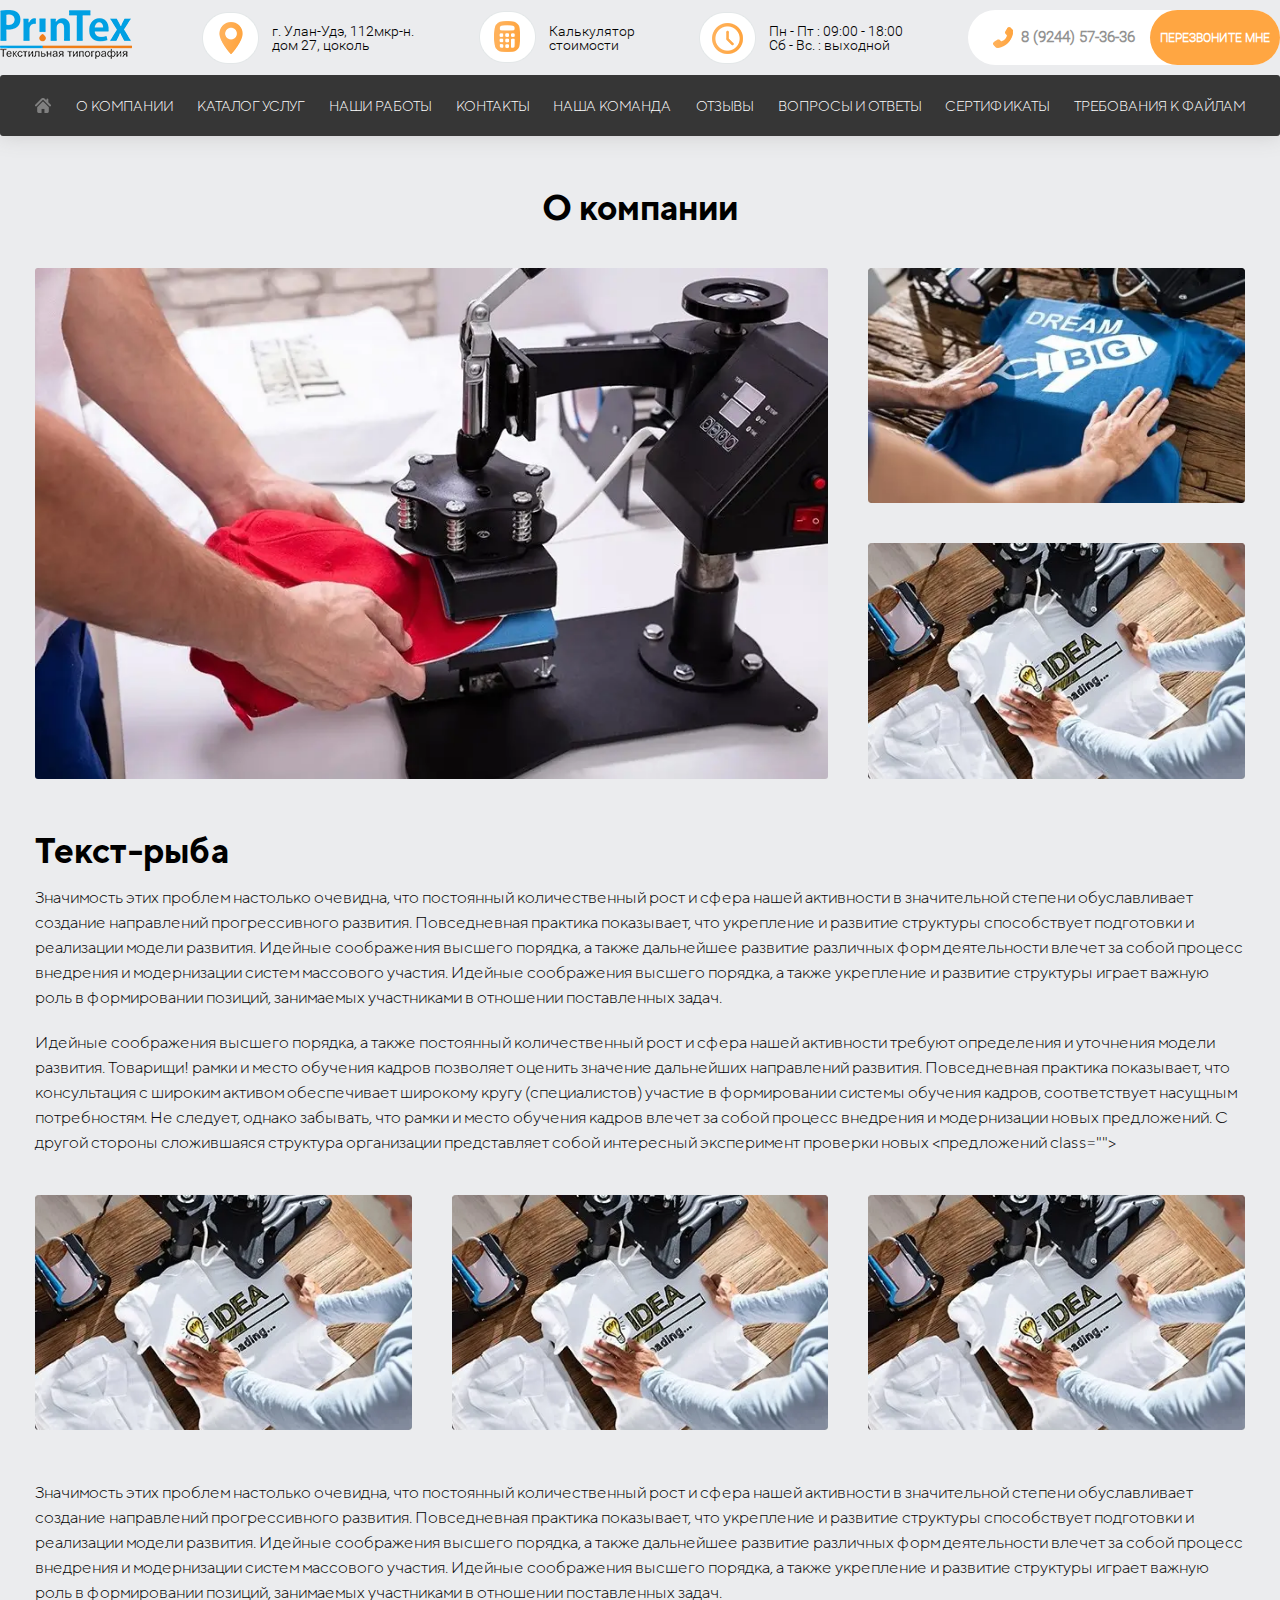
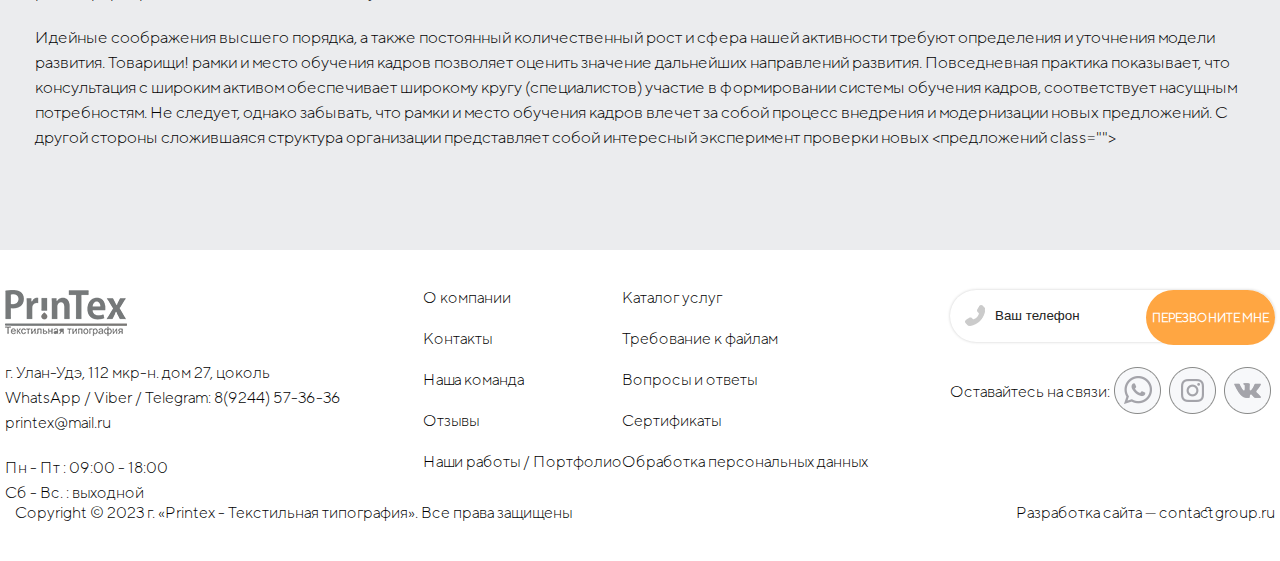
==== about.html @ 166c8945 "first commit" ====
<!DOCTYPE html>
<html lang="ru">

<head>
    <meta charset="UTF-8">
    <meta name="viewport" content="width=device-width, initial-scale=1.0">
    <meta name="description" content="">
    <meta name="keywords" content="">
    <link rel="stylesheet" href="css/swiper-bundle.min.css">
    <link rel="stylesheet" href="css/fancybox.css">
    <link rel="stylesheet" href="main.css">
    <link rel="stylesheet" href="css/style.min.css">
    <title>О компании</title>
</head>


<body>
    <header class="header">
        <div class="wrapper">
            <div class="header__main">
                <div class="header__main__logo header__main-item">
                    <a href="#"><img src="./uploads/logo.png" alt="PrinTex"></a>
                </div>
                <div class="header__main__adress header__main-item">
                    <img src="./uploads/h-adress.png" alt="h-adress">
                    <span>г. Улан-Удэ, 112мкр-н.<br>дом 27, цоколь</span>
                </div>
                <div class="header__main__calculator header__main-item">
                    <a href="#"><img src="./uploads/h-calculator.png" alt="h-calculator"></a>
                    <span>Калькулятор<br>стоимости</span>
                </div>
                <div class="header__main__clock header__main-item">
                    <img src="./uploads/h-clock.png" alt="h-clock">
                    <span>Пн - Пт : 09:00 - 18:00<br>Сб - Вс. : выходной</span>
                </div>
                <div class="header__main__phone header__main-item">
                    <img src="./uploads/h-phone.png" alt="h-phone">
                    <a class="headerphone" href="tel:+79244573636">8 (9244) 57-36-36</a>
                    <div class="callbackme">ПЕРЕЗВОНИТЕ МНЕ</div>
                </div>
            </div>
            <div class="header__menu">
                <a href="#" id="burgermenu" class="header__main-menu-burger">
                    <img src="./uploads/burgermenu.png" alt="burgermenu">
                </a>
                <img class="header__menu__item home" src="./uploads/h-house.png" alt="h-house">
                <a href="#" class="header__menu__item">О КОМПАНИИ</a>
                <a href="#" class="header__menu__item">КАТАЛОГ УСЛУГ</a>
                <a href="#" class="header__menu__item">НАШИ РАБОТЫ</a>
                <a href="#" class="header__menu__item">КОНТАКТЫ</a>
                <a href="#" class="header__menu__item">НАША КОМАНДА</a>
                <a href="#" class="header__menu__item">ОТЗЫВЫ</a>
                <a href="#" class="header__menu__item">ВОПРОСЫ И ОТВЕТЫ</a>
                <a href="#" class="header__menu__item">СЕРТИФИКАТЫ</a>
                <a href="#" class="header__menu__item">ТРЕБОВАНИЯ К ФАЙЛАМ</a>
            </div>
            <ul class="header__menu__mobile">
                <li class="header__menu__mobile__item"><a href="#">О КОМПАНИИ</a></li>
                <li class="header__menu__mobile__item"><a href="#">КАТАЛОГ УСЛУГ</a></li>
                <li class="header__menu__mobile__item"><a href="#">НАШИ РАБОТЫ</a></li>
                <li class="header__menu__mobile__item"><a href="#">КОНТАКТЫ</a></li>
                <li class="header__menu__mobile__item"><a href="#">НАША КОМАНДА</a></li>
                <li class="header__menu__mobile__item"><a href="#">ОТЗЫВЫ</a></li>
                <li class="header__menu__mobile__item"><a href="#">ВОПРОСЫ И ОТВЕТЫ</a></li>
                <li class="header__menu__mobile__item"><a href="#">СЕРТИФИКАТЫ</a></li>
                <li class="header__menu__mobile__item"><a href="#">ТРЕБОВАНИЯ К ФАЙЛАМ</a></li>
            </ul>
        </div>

    </header>

    <div class="maincontent">

        <div class="about page-block">
            <div class="container">
                <div class="faq__top">
                    <h1 class="text35 bold-text">
                        О компании
                    </h1>
                </div>
                <div class="about-gallery">
                    <div class="gallery-item _big">
                        <a href="img/about.webp" data-fancybox class="gallery-item__img">
                            <img src="img/about.webp" alt="">
                        </a>
                    </div>

                    <div class="gallery-item ">
                        <a href="img/about2.webp" data-fancybox class="gallery-item__img">
                            <img src="img/about2.webp" alt="">
                        </a>
                    </div>

                    <div class="gallery-item ">
                        <a href="img/about3.webp" data-fancybox class="gallery-item__img">
                            <img src="img/about3.webp" alt="">
                        </a>
                    </div>

                </div>
                <div class="about__text m-text">
                    <h3>Текст-рыба</h3>
                    <p>
                        Значимость этих проблем настолько очевидна, что постоянный количественный рост и сфера нашей активности в значительной степени обуславливает создание
                        направлений прогрессивного развития. Повседневная практика показывает, что укрепление и развитие структуры способствует подготовки и реализации модели развития.
                        Идейные соображения высшего порядка, а также дальнейшее развитие различных форм деятельности влечет за собой процесс внедрения и модернизации систем
                        массового участия. Идейные соображения высшего порядка, а также укрепление и развитие структуры играет важную роль в формировании позиций, занимаемых
                        участниками в отношении поставленных задач.
                    </p>
                    <p>
                        Идейные соображения высшего порядка, а также постоянный количественный рост и сфера нашей активности требуют определения и уточнения модели развития.
                        Товарищи! рамки и место обучения кадров позволяет оценить значение дальнейших направлений развития. Повседневная практика показывает, что консультация с широким
                        активом обеспечивает широкому кругу (специалистов) участие в формировании системы обучения кадров, соответствует насущным потребностям. Не следует, однако
                        забывать, что рамки и место обучения кадров влечет за собой процесс внедрения и модернизации новых предложений. С другой стороны сложившаяся структура
                        организации представляет собой интересный эксперимент проверки новых <предложений class=""></предложений>
                    </p>
                </div>
                <div class="about-gallery">
                    <div class="gallery-item ">
                        <a href="img/about3.webp" data-fancybox class="gallery-item__img">
                            <img src="img/about3.webp" alt="">
                        </a>
                    </div>

                    <div class="gallery-item ">
                        <a href="img/about3.webp" data-fancybox class="gallery-item__img">
                            <img src="img/about3.webp" alt="">
                        </a>
                    </div>

                    <div class="gallery-item ">
                        <a href="img/about3.webp" data-fancybox class="gallery-item__img">
                            <img src="img/about3.webp" alt="">
                        </a>
                    </div>

                </div>
                <div class="about__text m-text">
                    <p>
                        Значимость этих проблем настолько очевидна, что постоянный количественный рост и сфера нашей активности в значительной степени обуславливает создание
                        направлений прогрессивного развития. Повседневная практика показывает, что укрепление и развитие структуры способствует подготовки и реализации модели развития.
                        Идейные соображения высшего порядка, а также дальнейшее развитие различных форм деятельности влечет за собой процесс внедрения и модернизации систем
                        массового участия. Идейные соображения высшего порядка, а также укрепление и развитие структуры играет важную роль в формировании позиций, занимаемых
                        участниками в отношении поставленных задач.
                    </p>
                    <p>
                        Идейные соображения высшего порядка, а также постоянный количественный рост и сфера нашей активности требуют определения и уточнения модели развития.
                        Товарищи! рамки и место обучения кадров позволяет оценить значение дальнейших направлений развития. Повседневная практика показывает, что консультация с широким
                        активом обеспечивает широкому кругу (специалистов) участие в формировании системы обучения кадров, соответствует насущным потребностям. Не следует, однако
                        забывать, что рамки и место обучения кадров влечет за собой процесс внедрения и модернизации новых предложений. С другой стороны сложившаяся структура
                        организации представляет собой интересный эксперимент проверки новых <предложений class=""></предложений>
                    </p>
                </div>
            </div>
        </div>

    </div>

    <footer class="footer">
        <div class="wrapper">
            <div class="footer__mainblock">
                <div class="footer__mainblock__item ">
                    <img src="./uploads/logofooter.png" alt="logo">
                    <div class="footer__mainblock__item__text">
                        г. Улан-Удэ, 112 мкр-н. дом 27, цоколь <br>
                WhatsApp / Viber / Telegram: 8(9244) 57-36-36 <br>
                printex@mail.ru
                    </div>
                    <div class="footer__mainblock__item__text">
                        Пн - Пт : 09:00 - 18:00 <br>
                Сб - Вс. : выходной
                    </div>
                </div>
                <div class="footer__mainblock__item footer__mainblock__item__blocklinks">
                    <div class="footer__mainblock__item__listlinks">
                        <ul>
                            <li><a href="#">О компании</a></li>
                            <li><a href="#">Контакты</a></li>
                            <li><a href="#">Наша команда</a></li>
                            <li><a href="#">Отзывы</a></li>
                            <li><a href="#">Наши работы / Портфолио</a></li>
                        </ul>
                    </div>
                    <div class="footer__mainblock__item__listlinks">
                        <ul>
                            <li><a href="#">Каталог услуг</a></li>
                            <li><a href="#">Требование к файлам</a></li>
                            <li><a href="#">Вопросы и ответы</a></li>
                            <li><a href="#">Сертификаты</a></li>
                            <li><a href="#">Обработка персональных данных</a></li>
                        </ul>
                    </div>
                </div>
                <div class="footer__mainblock__item">
                    <div class="footer__mainblock__item__call">
                        <form action="">
                            <input type="text" name="phone" placeholder="Ваш телефон">
                            <input type="submit" name="submit" value="ПЕРЕЗВОНИТЕ МНЕ">
                        </form>
                    </div>
                    <div class="footer__mainblock__item__social">
                        <span>Оставайтесь на связи:</span>
                        <a href="#"><img src="./uploads/f-whatsapp.png" alt="f-whatsapp"></a>
                        <a href="#"><img src="./uploads/f-inst.png" alt="f-inst"></a>
                        <a href="#"><img src="./uploads/f-vk.png" alt="f-vk"></a>
                    </div>
                </div>
            </div>
            <div class="footer__copyright">
                <div class="footer__copyright__text">Copyright © 2023 г. «Printex - Текстильная типография». Все права защищены</div>
                <div class="footer__copyright__contact"><a href="https://cg-top.ru/">Разработка сайта — contactgroup.ru</a></div>
            </div>
        </div>

    </footer>

    <script src="jquery-3.7.1.min.js"></script>
    <script src="js/swiper-bundle.min.js"></script>
    <script src="js/fancybox.umd.js"></script>
    <script src="js/jquery.maskedinput.min.js"></script>
    <script src="script.js"></script>
    <script src="js/main.min.js"></script>

</body>

</html>
---- main.css ----
@font-face {
    font-family: 'RobotoLight';
    src: url('RobotoLight.ttf') format('truetype'),
}

@font-face {
    font-family: 'TTNormsLight';
    src: url('TTNorms-Light.ttf') format('truetype'),
}

html {
    background: #ebecee;
    margin: 0px;
}

body {
    margin: 0px;
    font-family: TTNormsLight;
}

header {
    box-shadow: 0px 0px 20px #ccc;
    height: 105px;
}

.header__main {
    font-family: RobotoLight;
    display: flex;
    justify-content: space-between;
    padding: 10px 0px;
    font-size: 14px;
}

.header__main-item {
    height: 55px;
}

.wrapper {
    max-width: 1400px;
    margin: 0px auto;
}

.header__main__adress {
    display: flex;
    align-items: center;
}

.header__main__adress img {
    margin-right: 13px;
}

.header__main__calculator {
    display: flex;
    align-items: center;
}

.header__main__calculator img {
    margin-right: 13px;
}

.header__main__clock {
    display: flex;
    align-items: center;
}

.header__main__clock img {
    margin-right: 13px;
}

.header__main__phone {
    display: flex;
    align-items: center;
    background: white;
    border-radius: 40px;
    padding-left: 25px;
}

.header__main__phone.header__main-item img {
    margin-right: 8px;
}

.header__main__logo.header__main-item {
    margin-right: 5px;
}

.headerphone {
    text-decoration: auto;
    color: #929291;
    font-weight: bold;
    font-size: 15px;
}

.header__menu__item:hover {
    background: #484848;
}

.callbackme {
    height: 55px;
    background: #ffa642;
    border-radius: 30px;
    display: flex;
    align-items: center;
    margin-left: 15px;
    padding: 0px 10px;
    color: white;
    font-weight: bold;
    font-size: 12px;
}

.header__menu {
    height: 61px;
    background: #363636;
    padding: 3px 35px;
    border-radius: 3px;
    display: flex;
    justify-content: space-between;
    align-items: center;
    position: relative;
}

.header__menu__item {
    height: 61px;
    display: flex;
    align-items: center;
    text-decoration: auto;
    color: white;
    font-size: 14px;
}

.header__menu__item.home {
    height: auto;
}

.maincontent {
    padding-top: 37px;
}

.header__menu__mobile {
    display: none;
    margin: 0px;
    list-style: none;
    position: absolute;
    background: #363636;
    width: 100%;
    padding: 0px;
    text-align: center;
    z-index: 10;
}

.header__main-menu-burger {
    display: none;
}

li.header__menu__mobile__item {
    padding: 10px 0px;
}

.maincontent__homeh2 {
    text-align: center;
    font-size: 2em;
}

.maincontent__listitems__item__button {
    background: #3bbaf1;
    display: block;
    text-align: center;
    width: 136px;
    border-radius: 20px;
    padding: 7px 0px;
    color: white;
    text-decoration: auto;
    font-size: 13px;
    font-weight: bold;
    position: absolute;
    top: 130px;
}

.maincontent__listitems__item {
    display: flex;
    flex-direction: column;
    align-items: center;
    width: 200px;
    text-align: center;
    position: relative;
    margin: 10px 50px;
}

.maincontent__listitems {
    display: flex;
    flex-wrap: wrap;
    justify-content: center;
}

.maincontent__listitems__item__img {
    align-items: center;
    display: flex;
    flex-direction: column;
    height: 190px;
}

.blocktestpechat {
    background: white;
    text-align: center;
    padding: 10px 0px;
}

.blocktestpechat input[type="submit"] {
    background: #3bbaf1;
    border: 0px;
    color: white;
    padding: 15px 30px;
    border-radius: 5px;
    margin: 30px 0px;
}

.blocktestpechat .maincontent__homeh2 {
    margin-bottom: 0px;
}

.blocktestpechat .phone,
.blocktestpechat .name,
.blocktestpechat .tkan {
    border: 0px;
    box-shadow: 1px 1px 6px #d0d0d0;
    width: 300px;
    height: 37px;
    margin: 9px 15px 30px 15px;
    border-radius: 7px;
}

.blocktestpechat .phone {
    background-image: url(./uploads/formtest-phone.png);
    background-repeat: no-repeat;
    background-position: 15px center;
    padding-left: 45px;
}

.blocktestpechat .name {
    background-image: url(./uploads/formtest-name.png);
    background-repeat: no-repeat;
    background-position: 15px center;
    padding-left: 45px;
}

.blocktestpechat .tkan {
    background-image: url(./uploads/formtest-tkan.png);
    background-repeat: no-repeat;
    background-position: 15px center;
    padding-left: 45px;
}

/* footer */

footer {
    background: white;
    padding: 40px 5px;
}

.footer__mainblock {
    display: flex;
    justify-content: space-between;
}

.footer__mainblock__item.footer__mainblock__item__blocklinks {
    display: flex;
    flex-wrap: wrap;
}

.footer__mainblock__item__text {
    margin-top: 20px;
    line-height: 25px;
}

.footer__mainblock__item__listlinks a {
    text-decoration: auto;
    color: black;
}

.footer__mainblock__item__listlinks ul {
    list-style: none;
}

.footer__mainblock__item__listlinks li {
    margin-bottom: 25px;
}

.footer__mainblock__item__call input[type="text"] {
    width: 175px;
    background-image: url(./uploads/footer-phone.png);
    background-repeat: no-repeat;
    background-position: 15px center;
    padding-left: 45px;
    border: 0px;
    height: 52px;
    box-shadow: 0px 0px 3px #ccc;
    border-radius: 40px;
}

.footer__mainblock__item__call input[type="submit"] {
    height: 55px;
    background: #ffa642;
    border-radius: 40px;
    color: white;
    font-size: 12px;
    border: 0px;
    position: relative;
    right: 60px;
    font-weight: bold;
    font-family: 'TTNormsLight';
}

.footer__mainblock__item__social {
    display: flex;
    align-items: center;
    margin: 25px 0px;
}

.footer__mainblock__item__social img {
    margin: 0px 4px;
}

.footer__copyright {
    display: flex;
    justify-content: space-between;
    flex-wrap: wrap;
}

.footer__copyright__contact, .footer__copyright__text {
    margin-left: 10px;
}

.footer__copyright__contact a {
    text-decoration: auto;
    color: black;
}

/* endfooter */

@media(max-width: 1400px) {
    header {
        height: auto;
    }

    .maincontent {
        padding-top: 0px;
    }
}

@media(max-width: 1279px) {
    .header__menu__item {
        margin-left: 5px;
        text-align: center;
    }

    .header__menu {
        padding: 3px 10px;
    }

}

@media(max-width: 1245px) {
    .footer__mainblock__item.footer__mainblock__item__blocklinks {
        flex-direction: column;
    }

    .footer__mainblock__item__listlinks ul {
        margin-top: 0px;
    }
}

@media(max-width: 1040px) {
    .header__main__calculator.header__main-item span {
        display: none;
    }

    .header__menu__item.home {
        display: none;
    }

    .footer__mainblock {
        flex-wrap: wrap;
    }

}

@media(max-width: 1005px) {
    .footer__mainblock {
        justify-content: space-around;

    }

    .footer__mainblock__item {
        margin-bottom: 20px;
    }
}

@media(max-width:956px) {
    .header__main__adress.header__main-item {
        display: none;
    }
}

@media(max-width:800px) {
    .header__menu {
        border-radius: 0px;
        justify-content: center;
    }

    .header__main-menu-burger {
        display: block;
    }



    a.header__menu__item {
        display: none;
    }

    .header__menu__mobile__item a {
        text-align: center;
        text-decoration: auto;
        color: white;
    }
}

@media(max-width:745px) {
    .header__main__clock.header__main-item {
        display: none;
    }
}

@media(max-width:544px) {
    .header__main__calculator.header__main-item {
        display: none;
    }

    .blocktestpechat .phone,
    .blocktestpechat .name,
    .blocktestpechat .tkan {
        width: 75%;
    }
}

@media(max-width:470px) {
    .headerphone {
        font-size: 12px;
    }

    .callbackme {
        font-size: 10px;
    }

    .header__main__phone {
        padding-left: 10px;
    }

    .footer__mainblock__item__listlinks ul {
        padding-left: 0px;
    }
}

@media(max-width:413px) {
    .header__main__logo.header__main-item img {
        width: 100px;
    }

    .header__main__logo.header__main-item {
        display: flex;
        align-items: center;
    }

    .callbackme {
        text-align: center;
    }
}

@media(max-width:386px) {
    .footer__mainblock__item__call input[type="submit"] {
        position: absolute;
        right: 35px;
    }
}
---- css/style.min.css ----
@font-face{font-family:"TT Norms";src:url(../fonts/TTNorms-Light.ttf) format("ttf"),url(../fonts/TTNorms-Light.eot) format("eot"),url(../fonts/TTNorms-Light.woff) format("woff"),url(../fonts/TTNorms-Light.woff2) format("woff2");font-weight:300;font-style:normal;font-display:swap}@font-face{font-family:"TT Norms";src:url(../fonts/TTNorms-Regular.ttf) format("ttf"),url(../fonts/TTNorms-Regular.eot) format("eot"),url(../fonts/TTNorms-Regular.woff) format("woff"),url(../fonts/TTNorms-Regular.woff2) format("woff2");font-weight:400;font-style:normal;font-display:swap}@font-face{font-family:"TT Norms";src:url(../fonts/TTNorms-Medium.ttf) format("ttf"),url(../fonts/TTNorms-Medium.eot) format("eot"),url(../fonts/TTNorms-Medium.woff) format("woff"),url(../fonts/TTNorms-Medium.woff2) format("woff2");font-weight:500;font-style:normal;font-display:swap}@font-face{font-family:"TT Norms";src:url(../fonts/TTNorms-Bold.ttf) format("ttf"),url(../fonts/TTNorms-Bold.eot) format("eot"),url(../fonts/TTNorms-Bold.woff) format("woff"),url(../fonts/TTNorms-Bold.woff2) format("woff2");font-weight:700;font-style:normal;font-display:swap}@font-face{font-family:Roboto;src:url(../fonts/Roboto-Light.ttf) format("ttf"),url(../fonts/Roboto-Light.eot) format("eot"),url(../fonts/Roboto-Light.woff) format("woff"),url(../fonts/Roboto-Light.woff2) format("woff2");font-weight:300;font-style:normal;font-display:swap}@font-face{font-family:Roboto;src:url(../fonts/Roboto-Regular.ttf) format("ttf"),url(../fonts/Roboto-Regular.eot) format("eot"),url(../fonts/Roboto-Regular.woff) format("woff"),url(../fonts/Roboto-Regular.woff2) format("woff2");font-weight:400;font-style:normal;font-display:swap}@font-face{font-family:Roboto;src:url(../fonts/Roboto-Medium.ttf) format("ttf"),url(../fonts/Roboto-Medium.eot) format("eot"),url(../fonts/Roboto-Medium.woff) format("woff"),url(../fonts/Roboto-Medium.woff2) format("woff2");font-weight:500;font-style:normal;font-display:swap}*,::after,::before{margin:0;padding:0;-webkit-box-sizing:border-box;box-sizing:border-box;-webkit-font-smoothing:antialiased!important;-webkit-tap-highlight-color:transparent;outline:0!important}h1,h2,h3,h4,h5,h6{font-weight:400}a,body,div,form,h1,h2,h3,h4,h5,li,p,ul{margin:0;padding:0;border:0;text-decoration:none;line-height:1}button,input,textarea{outline:0!important;-webkit-transition:.125s;-o-transition:.125s;transition:.125s}input:active,input[type=checkbox]:focus,input[type=file]:focus,input[type=radio]:focus,input[type=text]:focus{outline:0!important}::-webkit-input-placeholder{color:#222}::-moz-placeholder{color:#222}:-moz-placeholder{color:#222}:-ms-input-placeholder{color:#222}input::-webkit-inner-spin-button,input::-webkit-outer-spin-button{-webkit-appearance:none;margin:0}input[type=number]{-moz-appearance:textfield}html{height:100%;scroll-behavior:smooth;width:100%}svg{-ms-flex-negative:0;flex-shrink:0;height:auto}circle,path,rect,svg{-webkit-transition:.3s;-o-transition:.3s;transition:.3s}a{color:inherit;text-decoration:none;-webkit-transition:.3s;-o-transition:.3s;transition:.3s}a:focus,a:hover{text-decoration:none}li,ul{margin:0;padding:0;list-style:none}i{line-height:100%}fieldset{min-width:0;padding:0;margin:0;border:0}button{cursor:pointer;border:none;outline:0;-webkit-box-sizing:border-box;box-sizing:border-box;-webkit-transition:.3s;-o-transition:.3s;transition:.3s;background-color:inherit;font-size:1em}.swiper-button-next,.swiper-button-prev{z-index:2}.swiper-button-next::after,.swiper-button-prev::after{display:none}img{-webkit-user-select:none;-moz-user-select:none;-o-user-select:none;-ms-user-select:none;user-select:none;-ms-flex-negative:0;flex-shrink:0}html.fixed-body{overflow-y:hidden}body{font-family:"TT Norms",sans-serif;width:calc(100vw - (100vw - 100%));overflow-x:hidden;font-weight:300;display:-webkit-box;display:-ms-flexbox;display:flex;-webkit-box-orient:vertical;-webkit-box-direction:normal;-ms-flex-direction:column;flex-direction:column;min-height:calc(100 * var(--vh))}body.fixed-body,body.fixed-body2{overflow-y:hidden;padding-right:var(--scrollWidth)}.maincontent{-webkit-box-flex:1;-ms-flex-positive:1;flex-grow:1;display:-webkit-box;display:-ms-flexbox;display:flex;-webkit-box-orient:vertical;-webkit-box-direction:normal;-ms-flex-direction:column;flex-direction:column}.container{max-width:1430px;width:100%;margin:0 auto;padding:0 35px}.font2{font-family:Roboto,sans-serif}.m-text h3,.text35{font-size:35px;line-height:120%}.text27{font-size:27px;line-height:120%}.text20{font-size:1.25em;line-height:120%}.text19{font-size:1.1875em;line-height:120%}.text18{font-size:1.125em;line-height:120%}.text17{font-size:1.0625em;line-height:120%}.text16{font-size:1em;line-height:150%}.text15{font-size:15px;line-height:120%}.text14{font-size:.875em;line-height:120%}.text13{font-size:.8125em;line-height:120%}.text12{font-size:.75em;line-height:120%}.text11{font-size:.6875em;line-height:120%}.text10{font-size:.625em;line-height:120%}.extra-bold-text{font-weight:800}.bold-text{font-weight:700}.semi-bold-text{font-weight:600}.medium-text{font-weight:500}.regular-text{font-weight:400}.light-text{font-weight:300}.text-center{text-align:center}@media screen and (max-width:992px){.container{padding:0 16px}.text20-tablet{font-size:1.25em}.text19-tablet{font-size:1.1875em}.text18-tablet{font-size:1.125em}.text17-tablet{font-size:1.0625em}.text16-tablet{font-size:1em}.text15-tablet{font-size:.9375em}.text14-tablet{font-size:.875em}.text13-tablet{font-size:.8125em}.text12-tablet{font-size:.75em}.text11-tablet{font-size:.6875em}.text10-tablet{font-size:.625em}}.m-btn{display:-webkit-box;display:-ms-flexbox;display:flex;-webkit-box-align:center;-ms-flex-align:center;align-items:center;-webkit-box-pack:center;-ms-flex-pack:center;justify-content:center;-webkit-transition:.225s ease-out;-o-transition:.225s ease-out;transition:.225s ease-out;padding:0 40px;height:50px;border-radius:4px;text-transform:uppercase;font-weight:500}.m-btn:focus{-webkit-box-shadow:none;box-shadow:none}.m-btn span{font-size:14px;line-height:120%}.m-btn-primary{background:-o-linear-gradient(348deg,#ffb15a 15%,#ffa540 87%);background:linear-gradient(102deg,#ffb15a 15%,#ffa540 87%);color:#fff}.m-btn-primary:hover{color:#fff;opacity:.9}.m-btn-blue{background:-webkit-gradient(linear,left bottom,left top,color-stop(7%,#20adea),color-stop(95%,#3cbaf1));background:-o-linear-gradient(bottom,#20adea 7%,#3cbaf1 95%);background:linear-gradient(0deg,#20adea 7%,#3cbaf1 95%);color:#fff;height:40px;text-transform:uppercase;border-radius:20px;font-weight:700}.m-btn-blue:hover{color:#fff;opacity:.9}.fg{position:relative;margin:0}.fg label{display:block;font-size:16px;line-height:150%;font-weight:500;font-family:Roboto,sans-serif;margin-bottom:5px}.fg label span{color:#ff2b2b}.fg select{-webkit-appearance:none;-moz-appearance:none;-ms-appearance:none;-o-appearance:none;appearance:none;background-image:url(../img/arrow.png);background-repeat:no-repeat;background-size:10px auto;background-position:right 16px center}.fg select::-ms-expand{display:none}.fg input,.fg select,.fg textarea{border-radius:7px;border:1px solid #c6c6c6;padding:0 30px 0 16px;height:37px;width:100%;font-size:15px;line-height:150%;color:#5b5b5b;font-family:"TT Norms",sans-serif;background-color:transparent}.fg input::-webkit-input-placeholder,.fg select::-webkit-input-placeholder,.fg textarea::-webkit-input-placeholder{color:#929798}.fg input::-moz-placeholder,.fg select::-moz-placeholder,.fg textarea::-moz-placeholder{color:#929798}.fg input:-ms-input-placeholder,.fg select:-ms-input-placeholder,.fg textarea:-ms-input-placeholder{color:#929798}.fg input::-ms-input-placeholder,.fg select::-ms-input-placeholder,.fg textarea::-ms-input-placeholder{color:#929798}.fg input::placeholder,.fg select::placeholder,.fg textarea::placeholder{color:#929798}.fg input:focus,.fg select:focus,.fg textarea:focus{border-color:#9ca0a0;-webkit-box-shadow:0 .25em .4375em 0 rgba(47,63,67,.03),0 .25em .3125em 0 rgba(0,0,0,.02) inset;box-shadow:0 .25em .4375em 0 rgba(47,63,67,.03),0 .25em .3125em 0 rgba(0,0,0,.02) inset}.fg input:disabled,.fg select:disabled,.fg textarea:disabled{pointer-events:none;background:#f6f6f6!important;color:rgba(0,0,0,.4)}.fg textarea{padding-top:10px;padding-bottom:10px;height:97px;resize:none}.fg__field{position:relative}.fg._type2 input{border:none;border-bottom:1px solid #ccc;border-radius:0;height:40px;font-weight:300}.fg._type2 input::-webkit-input-placeholder{color:#b8b8b8}.fg._type2 input::-moz-placeholder{color:#b8b8b8}.fg._type2 input:-ms-input-placeholder{color:#b8b8b8}.fg._type2 input::-ms-input-placeholder{color:#b8b8b8}.fg._type2 input::placeholder{color:#b8b8b8}.fg._type3 label{font-family:"TT Norms",sans-serif;color:#5b5b5b;margin:0 0 5px;font-size:15px;line-height:133%;font-weight:300}.file-input,.m-check,.m-radio{position:relative}.file-input input,.m-check input,.m-radio input{position:absolute;opacity:0;width:100%;height:100%;left:0;top:0;z-index:2;cursor:pointer}.m-check label,.m-radio label{position:relative;cursor:pointer;display:-webkit-box;display:-ms-flexbox;display:flex;-webkit-box-align:center;-ms-flex-align:center;align-items:center;padding-left:37px;min-height:26px;padding-top:.0625em;font-size:13px;line-height:140%}.m-check label span,.m-radio label span{line-height:inherit}.m-check label:after,.m-check label:before,.m-radio label:after,.m-radio label:before{pointer-events:none}.m-check label:before,.m-radio label:before{content:'';position:absolute;z-index:1;left:0;top:50%;-webkit-transform:translateY(-50%);-ms-transform:translateY(-50%);transform:translateY(-50%);border:1px solid #c6c6c6;width:26px;height:26px;background-size:0 auto;background-repeat:no-repeat;background-position:center;-webkit-transition:none;-o-transition:none;transition:none}.m-check label a,.m-radio label a{text-decoration:underline;position:relative;z-index:2}.m-check._big label,.m-radio._big label{padding-top:0}.m-check._big label span,.m-radio._big label span{font-size:1em;line-height:140%}.m-check._gray label,.m-radio._gray label{color:#6b6e72}.m-check._error input:not(:checked)~label:before,.m-radio._error input:not(:checked)~label:before{border-color:#ff1515}.m-check input:checked+label::before{background-size:10px auto}.m-check label:before{border-radius:3px;background-image:url(../img/check.png)}.m-check._gray label{color:#787878}.m-radio input:checked~label:before{border:none;background-size:100% auto}.m-radio label:before{border-radius:50%;background-image:url(../img/radio.svg)}.m-radio label span{display:block;line-height:157%;color:#5b626c;margin-top:.125em}.cartcalc{max-width:100%;width:70px;position:relative}.cartcalc:before{content:'';position:absolute;top:0;right:0;border:1px solid #c6c6c6;background-color:#fff;border-radius:0 7px 7px 0;height:100%;width:26px}.cartcalc img,.cartcalc svg{width:100%}.cartcalc input{padding-right:30px}.cartcalc button{position:absolute;right:8px;width:10px;display:-webkit-box;display:-ms-flexbox;display:flex;-webkit-box-align:center;-ms-flex-align:center;align-items:center;-webkit-box-pack:center;-ms-flex-pack:center;justify-content:center}.cartcalc button:hover{background-color:#e6e6ec}.cartcalc .ccalc-plus{top:8px}.cartcalc .ccalc-minus{bottom:8px}.rating-block{display:-webkit-box;display:-ms-flexbox;display:flex;-webkit-box-align:center;-ms-flex-align:center;align-items:center}.rating-block__num{display:-webkit-box;display:-ms-flexbox;display:flex;-webkit-box-align:center;-ms-flex-align:center;align-items:center;-webkit-box-ordinal-group:0;-ms-flex-order:-1;order:-1;font-size:25px;font-weight:700;margin-right:.33em}.rating-block._disabled{pointer-events:none}.rating{cursor:pointer}.rating__stars{width:8.25em;max-width:100%;position:relative}.rating__stars img{width:100%;display:block}.rating__fill{width:0;position:absolute;top:0;left:0;height:100%;overflow:hidden}.rating__fill img{width:8.25em;display:block}.file-input{background-color:#fff;border:1px solid #c6c6c6;border-radius:7px;padding:4px;display:-webkit-box;display:-ms-flexbox;display:flex;-webkit-box-align:center;-ms-flex-align:center;align-items:center}.file-input__btn{padding:0 16px;height:30px;background-color:#cbcbcb;border-radius:3px;font-size:14px;font-weight:300;color:#fff;font-family:Roboto,sans-serif;text-transform:unset}.file-input__hint{margin-left:17px;font-size:11px;line-height:150%;font-family:Roboto,sans-serif}.pagination{margin-top:32px}.pagination__items{display:-webkit-box;display:-ms-flexbox;display:flex}.pagination__item{width:45px;height:40px;background-color:#dadbdd;border-radius:20px;display:-webkit-box;display:-ms-flexbox;display:flex;-webkit-box-align:center;-ms-flex-align:center;align-items:center;-webkit-box-pack:center;-ms-flex-pack:center;justify-content:center;margin:0 7px 0 0;font-size:15px}.pagination__item svg{width:1.0625em;height:auto}.pagination__item._active{pointer-events:none}.pagination__item._active,.pagination__item:hover{color:#fff;background-image:-o-linear-gradient(348deg,#ffb15a 13%,#ffa540 88%);background-image:linear-gradient(102deg,#ffb15a 13%,#ffa540 88%)}.pagination__item._btn{padding:0 1.5em}.tabs{display:-webkit-box;display:-ms-flexbox;display:flex}.tab{background-color:#f9fafb;-webkit-box-shadow:0 10px 38px 0 rgba(0,0,0,.05);box-shadow:0 10px 38px 0 rgba(0,0,0,.05);border-radius:3px;height:54px;padding:0 28px;display:-webkit-box;display:-ms-flexbox;display:flex;-webkit-box-align:center;-ms-flex-align:center;align-items:center;position:relative;font-weight:400;font-family:Roboto,sans-serif;color:#c5c6c7;-webkit-transition:.3s;-o-transition:.3s;transition:.3s}.tab:not(:last-child){margin:0 12px 0 0}.tab span{font-size:15px}.tab:hover{background-color:transparent;cursor:pointer}.tab._active{background-color:#fff;color:#646466;pointer-events:none;-webkit-box-shadow:none;box-shadow:none}.tab-content{display:none}.tab-content._active{display:block}.socials{display:-webkit-box;display:-ms-flexbox;display:flex;-webkit-box-align:center;-ms-flex-align:center;align-items:center}.socials__item{padding:0;width:47px;height:47px;border-radius:50%;display:-webkit-box;display:-ms-flexbox;display:flex;-webkit-box-align:center;-ms-flex-align:center;align-items:center;-webkit-box-pack:center;-ms-flex-pack:center;justify-content:center}.socials__item:not(:last-child){margin:0 25px 0 0}.socials__item img{max-width:27px;max-height:27px}.compare-btn,.favourite-btn{display:-webkit-box;display:-ms-flexbox;display:flex;-webkit-box-align:center;-ms-flex-align:center;align-items:center;-webkit-box-pack:center;-ms-flex-pack:center;justify-content:center}.compare-btn svg,.favourite-btn svg{width:100%;height:auto}.favourite-btn{width:1.4375em}.favourite-btn:hover path{opacity:1}.favourite-btn._added path{opacity:1;stroke:#ff2b2b;fill:#ff2b2b}.compare-btn{width:1.5em}.compare-btn._added g,.compare-btn:hover g{opacity:1}.compare-btn._added line{stroke:#ff2b2b}.page-top{padding:28px 0}.page-top .breadcrumbs{margin-bottom:20px}.page-top .breadcrumbs:last-child{margin-bottom:0}.breadcrumbs{color:#0c0927}.breadcrumbs__item{position:relative;display:inline;font-size:15px;line-height:130%;font-weight:300;letter-spacing:.01em}.breadcrumbs__item:not(:first-child){margin-left:.75em}.breadcrumbs__item:not(:first-child):before{content:'/';position:absolute;z-index:1;top:-.03125em;right:100%;margin-right:.25em}.breadcrumbs__item:last-child{pointer-events:none}.modal-bg{position:fixed;top:0;left:0;width:100%;height:calc(100 * var(--vh));background-color:#000;opacity:.5}.modal{position:fixed;left:0;top:0;width:100%;height:calc(100 * var(--vh));overflow-y:auto;z-index:80;opacity:0;pointer-events:none;padding:1em 0;text-align:center}.modal:after{content:'';display:inline-block;height:100%;vertical-align:middle;margin-right:-4px}.modal__dialog{text-align:left;vertical-align:middle;background-color:#fff;-webkit-box-shadow:0 0 8px rgba(0,0,0,.05);box-shadow:0 0 8px rgba(0,0,0,.05);border-radius:20px;width:638px;max-width:calc(100% - 20px);position:relative;z-index:3;display:inline-block;padding:24px 0 0;overflow:hidden}.modal._active{opacity:1;pointer-events:unset}.modal._active .modal__bg{display:block}.modal__top{padding:0 2em;text-align:center}.modal .close-btn{width:20px;display:-webkit-box;display:-ms-flexbox;display:flex;-webkit-box-align:center;-ms-flex-align:center;align-items:center;-webkit-box-pack:center;-ms-flex-pack:center;justify-content:center;-ms-flex-negative:0;flex-shrink:0;position:absolute;top:24px;right:20px}.modal__bottom{min-height:100px;background:#f6f7f9;padding:18px 20px;display:-webkit-box;display:-ms-flexbox;display:flex;-webkit-box-orient:vertical;-webkit-box-direction:normal;-ms-flex-direction:column;flex-direction:column;-webkit-box-align:center;-ms-flex-align:center;align-items:center;-webkit-box-pack:center;-ms-flex-pack:center;justify-content:center;margin-top:24px}.modal__product{margin-top:15px;padding:8px 20px;background:#f6f7f9;text-align:center;font-size:17px;line-height:130%;font-weight:400}.modal__grid{display:grid;grid-template-columns:135px calc(100% - 160px);gap:25px;padding:30px 40px 6px}.modal__img img{width:100%;display:block;border-radius:10px}.modal__fields{display:grid;grid-template-columns:100%;gap:16px}.modal__wrap{display:grid;grid-template-columns:repeat(2,calc(50% - 8px));gap:16px}.modal__result{padding:0 30px;font-size:16px;line-height:150%;color:#383838;font-family:Roboto,sans-serif}.modal__result-num{font-size:30px;font-weight:500}.modal__result-currency{font-size:20px}.modal__hint{font-size:15px;line-height:120%;text-align:center;margin-bottom:18px;font-family:Roboto,sans-serif;color:#5b5b5b}.order-modal .modal__dialog{width:730px}.order-modal__desc{max-width:420px;margin:15px auto 0;text-align:center;font-size:17px;line-height:130%}.order-modal .modal__hint{font-size:13px;line-height:115%;font-family:Roboto,sans-serif;max-width:535px;margin-left:auto;margin-right:auto}.order-form{padding:32px 60px 8px;display:grid;grid-template-columns:100%;gap:15px}.order-form__field{display:grid;grid-template-columns:230px calc(100% - 246px);gap:5px 16px}.order-form__field .order-form__title,.order-form__field label{font-family:"TT Norms",sans-serif;color:#5b5b5b;margin:0;font-size:15px;line-height:133%;text-align:right;font-weight:300}.order-form__field label{padding-top:8px}.order-form__price{font-size:15px;line-height:167%}.order-form__price span{font-size:25px;font-weight:700}.order-form__count{display:-webkit-box;display:-ms-flexbox;display:flex;-webkit-box-align:center;-ms-flex-align:center;align-items:center}.order-form__count-text{font-size:12px;line-height:125%;color:#5b5b5b;margin-left:15px}.call-modal .modal__dialog{width:491px}.call-form{padding:46px 70px 10px;display:grid;grid-template-columns:100%;gap:22px}.call-form .m-check{margin-top:10px}@media screen and (max-width:576px){.modal__grid{padding:20px 15px 0;grid-template-columns:100%}.modal__img{max-width:200px;margin:0 auto}.modal__wrap{grid-template-columns:100%}}.header__inner{display:-webkit-box;display:-ms-flexbox;display:flex}.header__logo{display:block;-ms-flex-negative:0;flex-shrink:0}.header__logo img{width:100%;display:block}.burger{display:none}.footer__logo{display:block}.footer__logo img{width:100%;display:block}.text{font-family:Roboto,sans-serif;font-size:14px;line-height:120%}.text p{font-size:14px;line-height:120%;color:#686868}.text p:not(:last-child){margin:0 0 5px}.text h3{font-size:20px;line-height:120%;font-weight:500;margin-bottom:12px}.text hr{display:block;height:24px;opacity:0;margin:0}.footer__mainblock__item__call{position:relative}.footer__mainblock__item__call input[type=submit]{padding:1px 6px;position:absolute;top:0;right:0}.footer__mainblock__item__call input[type=text]{width:100%}.catalog-item{padding-bottom:50px}.catalog-item__inner{display:grid;grid-template-columns:500px calc(100% - 545px);gap:45px}.gallery__img{display:block;position:relative;padding-bottom:93.4%;border-radius:10px}.gallery__img img{position:absolute;top:0;left:0;width:100%;height:100%;-o-object-fit:cover;object-fit:cover;border-radius:inherit}.gallery__big .swiper{border-radius:10px}.gallery__small{margin-top:17px;padding:0 46px;position:relative}.gallery__small .swiper{width:calc(100% + 15px)}.gallery__small .swiper-slide{width:25%;padding-right:15px;cursor:pointer}.gallery__small .gallery__img{padding-bottom:100%}.gallery .swiper-button{background:-o-linear-gradient(348deg,#ffb15a 15%,#ffa540 87%);background:linear-gradient(102deg,#ffb15a 15%,#ffa540 87%);width:33px;height:33px;border-radius:50%;display:-webkit-box;display:-ms-flexbox;display:flex;-webkit-box-align:center;-ms-flex-align:center;align-items:center;-webkit-box-pack:center;-ms-flex-pack:center;justify-content:center;margin:0;top:50%;-webkit-transform:translateY(-50%);-ms-transform:translateY(-50%);transform:translateY(-50%)}.gallery .swiper-button img{width:18px}.gallery .swiper-button-prev{left:0}.gallery .swiper-button-next{right:0}.catalog-info{min-height:100%;background-color:#f4f5f7;border:2px solid #fff;border-radius:33px;padding:25px;display:-webkit-box;display:-ms-flexbox;display:flex;-webkit-box-orient:vertical;-webkit-box-direction:normal;-ms-flex-direction:column;flex-direction:column}.catalog-info .tab._active{z-index:3}.catalog-info .tab-content{-webkit-box-shadow:0 10px 38px 0 rgba(0,0,0,.05);box-shadow:0 10px 38px 0 rgba(0,0,0,.05);border-radius:3px;background-color:#fff;padding:26px;margin-top:-5px;position:relative;z-index:2;-webkit-box-flex:1;-ms-flex-positive:1;flex-grow:1}.catalog-info .tab-content._active{display:-webkit-box;display:-ms-flexbox;display:flex;-webkit-box-orient:vertical;-webkit-box-direction:normal;-ms-flex-direction:column;flex-direction:column}.catalog-info__nav{margin-top:auto;padding-top:40px}.services{padding:50px 0 115px}.services__top{text-align:center;padding:0 60px}.slider__wrap{overflow:hidden}.services-slider{margin-top:36px;position:relative}.services-slider .swiper-container{width:calc(100% + 16px)}.services-slider .swiper-slide{width:25%;padding-right:16px}.services-slider .swiper-nav{display:-webkit-box;display:-ms-flexbox;display:flex;-webkit-box-align:center;-ms-flex-align:center;align-items:center;-webkit-box-pack:justify;-ms-flex-pack:justify;justify-content:space-between;left:0;bottom:100%;position:absolute;width:100%;margin-bottom:45px}.services-slider .swiper-button{position:static;margin:0;width:46px;height:17px}.services-slider .swiper-button img{width:100%;display:block}.service-card{position:relative;max-height:333px;overflow:hidden}.service-card:hover .service-card__content{color:#fff;background-color:#62b6da}.service-card:hover .service-card__links{opacity:1}.service-card__content{position:absolute;z-index:2;top:0;left:0;width:100%;height:100%;padding:25px;-webkit-transition:.3s;-o-transition:.3s;transition:.3s}.service-card__title{font-size:20px;line-height:125%;font-weight:500;font-family:Roboto,sans-serif}.service-card__img{position:relative;padding-bottom:100%}.service-card__img img{position:absolute;top:0;left:0;width:100%;height:100%;-o-object-fit:cover;object-fit:cover;border-radius:inherit}.service-card__links{-webkit-transition:.3s;-o-transition:.3s;transition:.3s;opacity:0;margin-top:5px}.service-card__links a{font-size:16px;line-height:150%;letter-spacing:.01em;color:#fefeff}.service-card__links a:hover{opacity:.8}.service-card__links ul li{padding-left:10px}.service-card__links ul a{font-size:14px}@media screen and (max-width:1200px){.catalog-item__inner{grid-template-columns:400px calc(100% - 430px);gap:30px}.gallery__small .swiper-slide{width:calc(100% / 3)}.catalog-info{padding:14px;border-radius:10px}.catalog-info .tab-content{padding:14px}.services-slider .swiper-slide{width:calc(100% / 3)}}@media screen and (max-width:992px){.catalog-item{overflow:hidden}.catalog-item__inner{grid-template-columns:100%}.gallery__small{display:none}.gallery__big .swiper{overflow:unset}.gallery__big .swiper-slide{padding-right:10px;width:300px}.services-slider .swiper-slide{width:50%}}@media screen and (max-width:768px){.catalog-info{border-radius:0;padding:10px}.catalog-info .tabs{width:calc(100% + 20px);margin-left:-10px;padding:0 10px;overflow-x:auto}.catalog-info .tabs::-webkit-scrollbar{width:0;height:0}.catalog-info .tab{-ms-flex-negative:0;flex-shrink:0}}@media screen and (max-width:576px){.gallery__big .swiper-slide{max-width:250px;width:80%}.services__title{font-size:28px}.services-slider .swiper-slide{width:100%}}.faq{padding:50px 0 100px}.faq__top{text-align:center;width:880px;max-width:100%;margin:0 auto}.faq__desc{margin-top:22px}.faq__grid{display:grid;grid-template-columns:repeat(2,calc(50% - 10px));gap:4px 20px;margin-top:40px}.faq__items{display:grid;grid-template-columns:100%;gap:4px}.qa-card._active .qa-card__btn img{-webkit-transform:rotate(90deg);-ms-transform:rotate(90deg);transform:rotate(90deg)}.qa-card__show{display:-webkit-box;display:-ms-flexbox;display:flex;-webkit-box-align:center;-ms-flex-align:center;align-items:center;padding:10px 20px;background-color:#fff;-webkit-box-shadow:0 6px 18px 0 rgba(0,0,0,.1);box-shadow:0 6px 18px 0 rgba(0,0,0,.1);border-radius:3px;min-height:62px;position:relative;z-index:2;cursor:pointer}.qa-card__btn{border:2px solid #ffa643;width:20px;height:20px;-ms-flex-negative:0;flex-shrink:0;margin-right:16px;border-radius:50%;display:-webkit-box;display:-ms-flexbox;display:flex;-webkit-box-align:center;-ms-flex-align:center;align-items:center;-webkit-box-pack:center;-ms-flex-pack:center;justify-content:center}.qa-card__btn img{width:8px;-webkit-transition:.3s;-o-transition:.3s;transition:.3s}.qa-card__hidden{display:none;padding:55px 40px 15px 57px;margin-top:-44px;background-color:#f6f7f9;border-radius:3px}.qa-card__text{font-size:16px;line-height:138%}.page-block{padding:50px 0 100px}.m-text h3{font-weight:700;margin-bottom:14px}.m-text p{font-size:17px;line-height:147%}.m-text p:not(:last-child){margin:0 0 20px}.m-text hr{height:30px;opacity:0;display:block;margin:0}.services-page__grid{display:grid;grid-template-columns:repeat(4,calc(25% - 12px));gap:16px;margin-top:40px}.services-page__text{max-width:1130px;margin-top:80px}.consult{margin:80px auto 0;background-color:#fff;-webkit-box-shadow:0 10px 38px 0 rgba(0,0,0,.18);box-shadow:0 10px 38px 0 rgba(0,0,0,.18);border-radius:33px;overflow:hidden;display:grid;grid-template-columns:50% 50%;width:947px;max-width:100%}.consult__col1{padding:80px 74px;background:#65b4d6;color:#fff;display:-webkit-box;display:-ms-flexbox;display:flex;-webkit-box-orient:vertical;-webkit-box-direction:normal;-ms-flex-direction:column;flex-direction:column}.consult__col2{padding:80px}.consult__title{font-size:30px;line-height:120%;padding-bottom:25px;position:relative;font-weight:500}.consult__title:before{content:'';position:absolute;bottom:0;left:0;width:70px;height:3px;background-color:#fff;max-width:100%}.consult__desc{font-size:15px;line-height:167%;letter-spacing:.02em;margin-top:40px;max-width:261px}.consult__check{max-width:261px;margin-top:auto;padding-top:40px}.consult .m-check label{font-size:15px;line-height:133%}.consult .m-check label:before{background-color:#fff;border:none;background-image:url(../img/check2.png)}.consult .m-check input:checked~label:before{background-size:14px auto}.consult-form__title{text-align:center;width:300px;max-width:100%;margin:0 auto;font-size:17px;line-height:147%;color:#646466}.consult-form__fields{margin-top:45px;display:grid;grid-template-columns:100%;gap:40px}.consult-form__btn{margin:44px auto 0;border-radius:26px;font-weight:700}.consult-form__btn span{font-size:13px}.reviews,.reviews .container{display:-webkit-box;display:-ms-flexbox;display:flex;-webkit-box-orient:vertical;-webkit-box-direction:normal;-ms-flex-direction:column;flex-direction:column;-webkit-box-flex:1;-ms-flex-positive:1;flex-grow:1}.reviews__inner{-webkit-box-flex:1;-ms-flex-positive:1;flex-grow:1;padding:50px 0 100px;position:relative}.reviews__items{display:-webkit-box;display:-ms-flexbox;display:flex;-ms-flex-wrap:wrap;flex-wrap:wrap;margin-top:36px;max-width:calc(100% - 430px)}.reviews__img{position:absolute;right:0;bottom:0;width:423px}.site-item{background-color:#fff;padding:37px 25px;border-radius:35px 0;margin:20px 60px 0 0}.site-item__img{height:38px;display:-webkit-box;display:-ms-flexbox;display:flex;-webkit-box-align:center;-ms-flex-align:center;align-items:center}.site-item__img img{max-width:100%;max-height:100%}.site-item__bottom{margin-top:20px;display:-webkit-box;display:-ms-flexbox;display:flex}.portfolio .faq__top{width:1040px}.portfolio__grid{margin-top:40px;display:grid;grid-template-columns:repeat(4,calc(25% - 72px / 4));gap:24px}.portfolio-card{position:relative}.portfolio-card._zoom .portfolio-modal{opacity:1;pointer-events:unset}.portfolio-card:hover{cursor:pointer}.portfolio-card:hover:after,.portfolio-card:hover:before{opacity:1}.portfolio-card:after,.portfolio-card:before{content:'';-webkit-transition:.3s;-o-transition:.3s;transition:.3s;opacity:0;pointer-events:none}.portfolio-card:before{position:absolute;background-color:rgba(54,54,54,.5);border-radius:3px;top:0;left:0;width:100%;height:100%;z-index:2}.portfolio-card:after{position:absolute;top:50%;left:50%;-webkit-transform:translate(-50%,-50%);-ms-transform:translate(-50%,-50%);transform:translate(-50%,-50%);width:55px;height:34px;background-color:#363636;border-radius:17px;background-image:url(../img/search.png);background-size:14px auto;background-repeat:no-repeat;background-position:center;z-index:3}.portfolio-card__img{position:relative;padding-bottom:71.7%;border-radius:3px}.portfolio-card__img img{position:absolute;top:0;left:0;width:100%;height:100%;-o-object-fit:cover;object-fit:cover;border-radius:inherit}.portfolio-modal{position:fixed;top:0;left:0;z-index:30;-webkit-transition:.3s;-o-transition:.3s;transition:.3s;opacity:0;pointer-events:none}.portfolio-modal__bg{position:fixed;left:0;top:0;width:100%;height:calc(100 * var(--vh));background-color:rgba(54,54,54,.5)}.portfolio-modal__dialog{border-radius:3px;position:fixed;top:50%;left:50%;-webkit-transform:translate(-50%,-50%);-ms-transform:translate(-50%,-50%);transform:translate(-50%,-50%);z-index:10;width:494px;max-height:calc(100 * var(--vh) - 40px);max-width:calc(100% - 20px);background-color:#fff;display:-webkit-box;display:-ms-flexbox;display:flex;-webkit-box-orient:vertical;-webkit-box-direction:normal;-ms-flex-direction:column;flex-direction:column}.portfolio-modal__img{border-radius:3px 3px 0 0;overflow:hidden}.portfolio-modal__img img{width:100%;display:block;border-radius:inherit}.portfolio-modal__desc{-ms-flex-negative:0;flex-shrink:0;padding:16px 32px;font-size:15px;line-height:133%}.portfolio-modal__close{position:absolute;width:46px;height:46px;display:-webkit-box;display:-ms-flexbox;display:flex;-webkit-box-align:center;-ms-flex-align:center;align-items:center;-webkit-box-pack:center;-ms-flex-pack:center;justify-content:center;background-color:#fff;border-radius:50%;top:5px;right:5px;z-index:3}.portfolio-modal__close img{width:20px}.team__grid{display:grid;grid-template-columns:repeat(2,calc(50% - 20px));gap:40px;margin-top:45px}.team-card{display:grid;grid-template-columns:183px calc(100% - 207px);gap:24px;-webkit-box-align:center;-ms-flex-align:center;align-items:center}.team-card__img{position:relative;padding-bottom:100%;border-radius:50%}.team-card__img img{position:absolute;top:0;left:0;width:100%;height:100%;-o-object-fit:cover;object-fit:cover;border-radius:inherit}.team-card__name{font-size:27px;line-height:120%;font-weight:700}.team-card__prof{font-size:15px;line-height:130%;letter-spacing:.01em;color:#dc811b;margin-top:8px}.team-card__desc{font-size:15px;line-height:148%;margin-top:8px}.certificates .faq__top{width:900px}.certificates__grid{display:grid;grid-template-columns:repeat(4,calc(25% - 150px / 4));gap:40px 50px;margin-top:55px}.certificate-card{padding:31px;border:1px solid #bebebe;border-radius:3px}.certificate-card__img{display:block;position:relative;padding-bottom:145%;border-radius:3px}.certificate-card__img img{position:absolute;top:0;left:0;width:100%;height:100%;-o-object-fit:cover;object-fit:cover;border-radius:inherit}.contacts__grid{display:-webkit-box;display:-ms-flexbox;display:flex;margin-top:50px}.contacts__col{-webkit-box-flex:1;-ms-flex-positive:1;flex-grow:1;padding-right:70px;padding-left:70px;position:relative;min-height:252px;padding-top:22px}.contacts__col:after{content:'';position:absolute;top:0;right:0;background:#ccc;width:1px;height:252px;max-width:100%}.contacts__col:first-child{padding-left:0;max-width:230px}.contacts__col:nth-child(2){padding-right:30px;max-width:360px}.contacts__col:nth-child(3){max-width:512px}.contacts__col:last-child{padding-right:0}.contacts__col:last-child:after{display:none}.contacts-item{display:grid;grid-template-columns:100%;gap:16px}.contacts-item:not(:last-child){margin:0 0 40px}.contacts-item__title{font-size:16px;line-height:110%;font-weight:700;text-transform:uppercase}.contacts-item__desc{font-size:19px;line-height:131%;min-height:50px}.contacts-item__desc a{white-space:nowrap}.contacts-item__nav{display:-webkit-box;display:-ms-flexbox;display:flex}.contacts-item__btn{padding:0 29px;height:34px;font-weight:700;border-radius:17px}.contacts-item__btn span{font-size:13px}.map{margin-top:60px;height:493px}.about__text{margin-top:50px}.about-gallery{margin-top:40px;display:grid;grid-template-columns:repeat(3,calc(100% / 3 - 80px / 3));gap:40px}.gallery-item._big{grid-column:1/3;grid-row:1/3}.gallery-item__img{position:relative;padding-bottom:62.5%;display:block;border-radius:3px;min-height:100%}.gallery-item__img img{position:absolute;top:0;left:0;width:100%;height:100%;-o-object-fit:cover;object-fit:cover;border-radius:inherit}@media screen and (max-width:1200px){.qa-card__hidden{padding-left:20px;padding-right:20px}.services-page__grid{grid-template-columns:repeat(3,calc(100% / 3 - 32px / 3))}.site-item{margin-right:20px}.portfolio__grid{grid-template-columns:repeat(3,calc(100% / 3 - 16px))}.team__grid{grid-template-columns:repeat(2,calc(50% - 8px));gap:16px}.team-card{grid-template-columns:150px calc(100% - 160px);gap:10px}.certificates__grid{grid-template-columns:repeat(3,calc(100% / 3 - 16px));gap:24px;margin-top:40px}.contacts__col{padding-left:20px;padding-right:20px}.map{margin-top:40px}.about-gallery{grid-template-columns:repeat(3,calc(100% / 3 - 40px / 3));gap:20px}}@media screen and (max-width:992px){.services-page__text,.text35{font-size:28px}.page-block{padding:30px 0 60px}.faq__grid{grid-template-columns:100%;margin-top:25px}.faq__desc{margin-top:10px}.services-page__grid{margin-top:25px;grid-template-columns:repeat(2,calc(50% - 8px))}.services-page__text{margin-top:40px}.consult{border-radius:16px;margin-top:40px}.consult__col1,.consult__col2{padding:40px}.reviews__inner{padding:30px 0 60px}.reviews__items{margin-top:16px;width:calc(100% + 16px);max-width:unset}.reviews__img{display:none}.site-item{margin-right:16px;width:calc(100% / 3 - 16px)}.portfolio__grid{margin-top:25px;grid-template-columns:repeat(2,calc(50% - 6px));gap:12px}.team__grid{grid-template-columns:100%}.certificate-card{padding:15px}.contacts__grid{display:grid;grid-template-columns:100%;gap:20px;margin-top:30px}.contacts__col{padding:0!important;max-width:100%!important;min-height:unset}.contacts__col:not(:last-child){border-bottom:1px solid #ccc;padding-bottom:20px!important}.contacts__col:after{display:none}.contacts-item:not(:last-child){margin:0 0 25px}.contacts-item__desc{min-height:unset}.map{height:350px}.about-gallery{margin-top:25px}.about__text{margin-top:30px}}@media screen and (max-width:768px){.consult,.services-page__grid{grid-template-columns:100%}.site-item{width:calc(50% - 16px)}.certificates__grid{grid-template-columns:repeat(2,calc(50% - 12px))}.order-form{padding:20px 15px 0}.order-form__field{grid-template-columns:100%}.order-form__field .order-form__title,.order-form__field label{padding:0;text-align:left}.order-form__count{display:block}.order-form__count-text{margin:8px 0 0}}@media screen and (max-width:576px){.m-text h3,.text35{font-size:28px}.consult{grid-template-columns:100%}.consult__col1,.consult__col2{padding:30px 20px}.consult-form__fields{margin-top:25px;gap:20px}.consult-form__btn{margin-top:25px}.site-item{width:calc(100% - 16px)}.portfolio-modal__desc{padding:8px 15px}.portfolio__grid{grid-template-columns:100%}.team-card{-webkit-box-align:start;-ms-flex-align:start;align-items:flex-start;grid-template-columns:120px calc(100% - 130px)}.team-card__name{font-size:20px}.team-card__desc,.team-card__prof{font-size:14px}.certificates__grid{margin-top:20px;grid-template-columns:repeat(2,calc(50% - 6px));gap:12px}.certificate-card{padding:5px}.about-gallery{grid-template-columns:100%;gap:12px}.gallery-item._big{grid-column:unset;grid-row:unset}.file-input{padding:8px;-webkit-box-orient:vertical;-webkit-box-direction:normal;-ms-flex-direction:column;flex-direction:column}.file-input__hint{margin:8px 0 0}.call-form{padding:20px 15px 0}}
/*# sourceMappingURL=../sourcemaps/style.min.css.map */
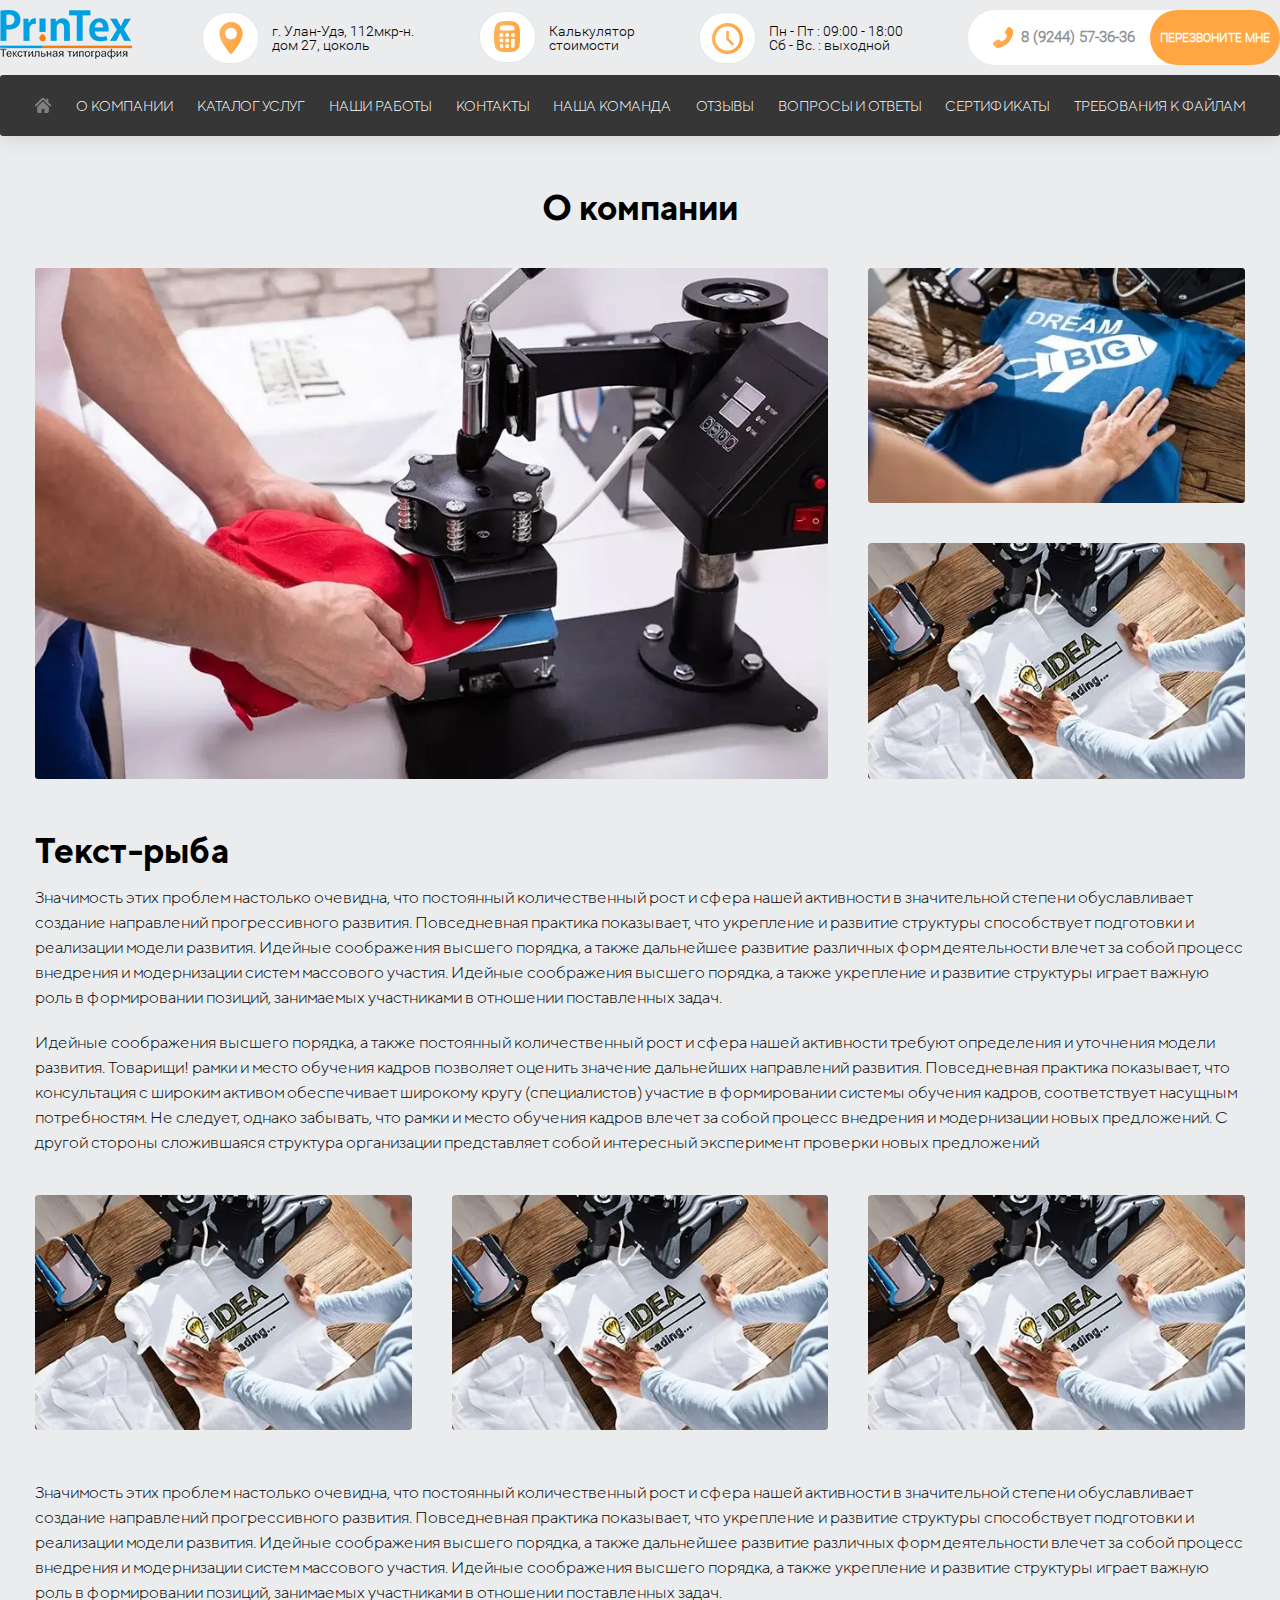
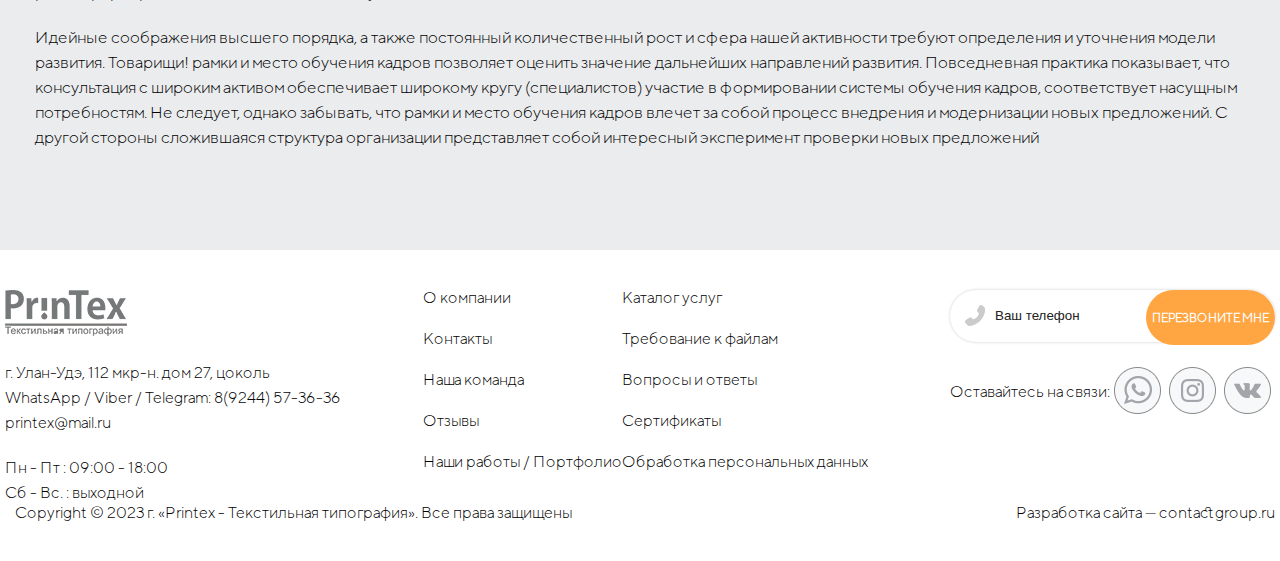
==== commit 18b1b597: "first commit" ====
--- a/about.html
+++ b/about.html
@@ -112,7 +112,7 @@
                         Товарищи! рамки и место обучения кадров позволяет оценить значение дальнейших направлений развития. Повседневная практика показывает, что консультация с широким
                         активом обеспечивает широкому кругу (специалистов) участие в формировании системы обучения кадров, соответствует насущным потребностям. Не следует, однако
                         забывать, что рамки и место обучения кадров влечет за собой процесс внедрения и модернизации новых предложений. С другой стороны сложившаяся структура
-                        организации представляет собой интересный эксперимент проверки новых <предложений class=""></предложений>
+                        организации представляет собой интересный эксперимент проверки новых предложений
                     </p>
                 </div>
                 <div class="about-gallery">
@@ -148,7 +148,7 @@
                         Товарищи! рамки и место обучения кадров позволяет оценить значение дальнейших направлений развития. Повседневная практика показывает, что консультация с широким
                         активом обеспечивает широкому кругу (специалистов) участие в формировании системы обучения кадров, соответствует насущным потребностям. Не следует, однако
                         забывать, что рамки и место обучения кадров влечет за собой процесс внедрения и модернизации новых предложений. С другой стороны сложившаяся структура
-                        организации представляет собой интересный эксперимент проверки новых <предложений class=""></предложений>
+                        организации представляет собой интересный эксперимент проверки новых предложений
                     </p>
                 </div>
             </div>
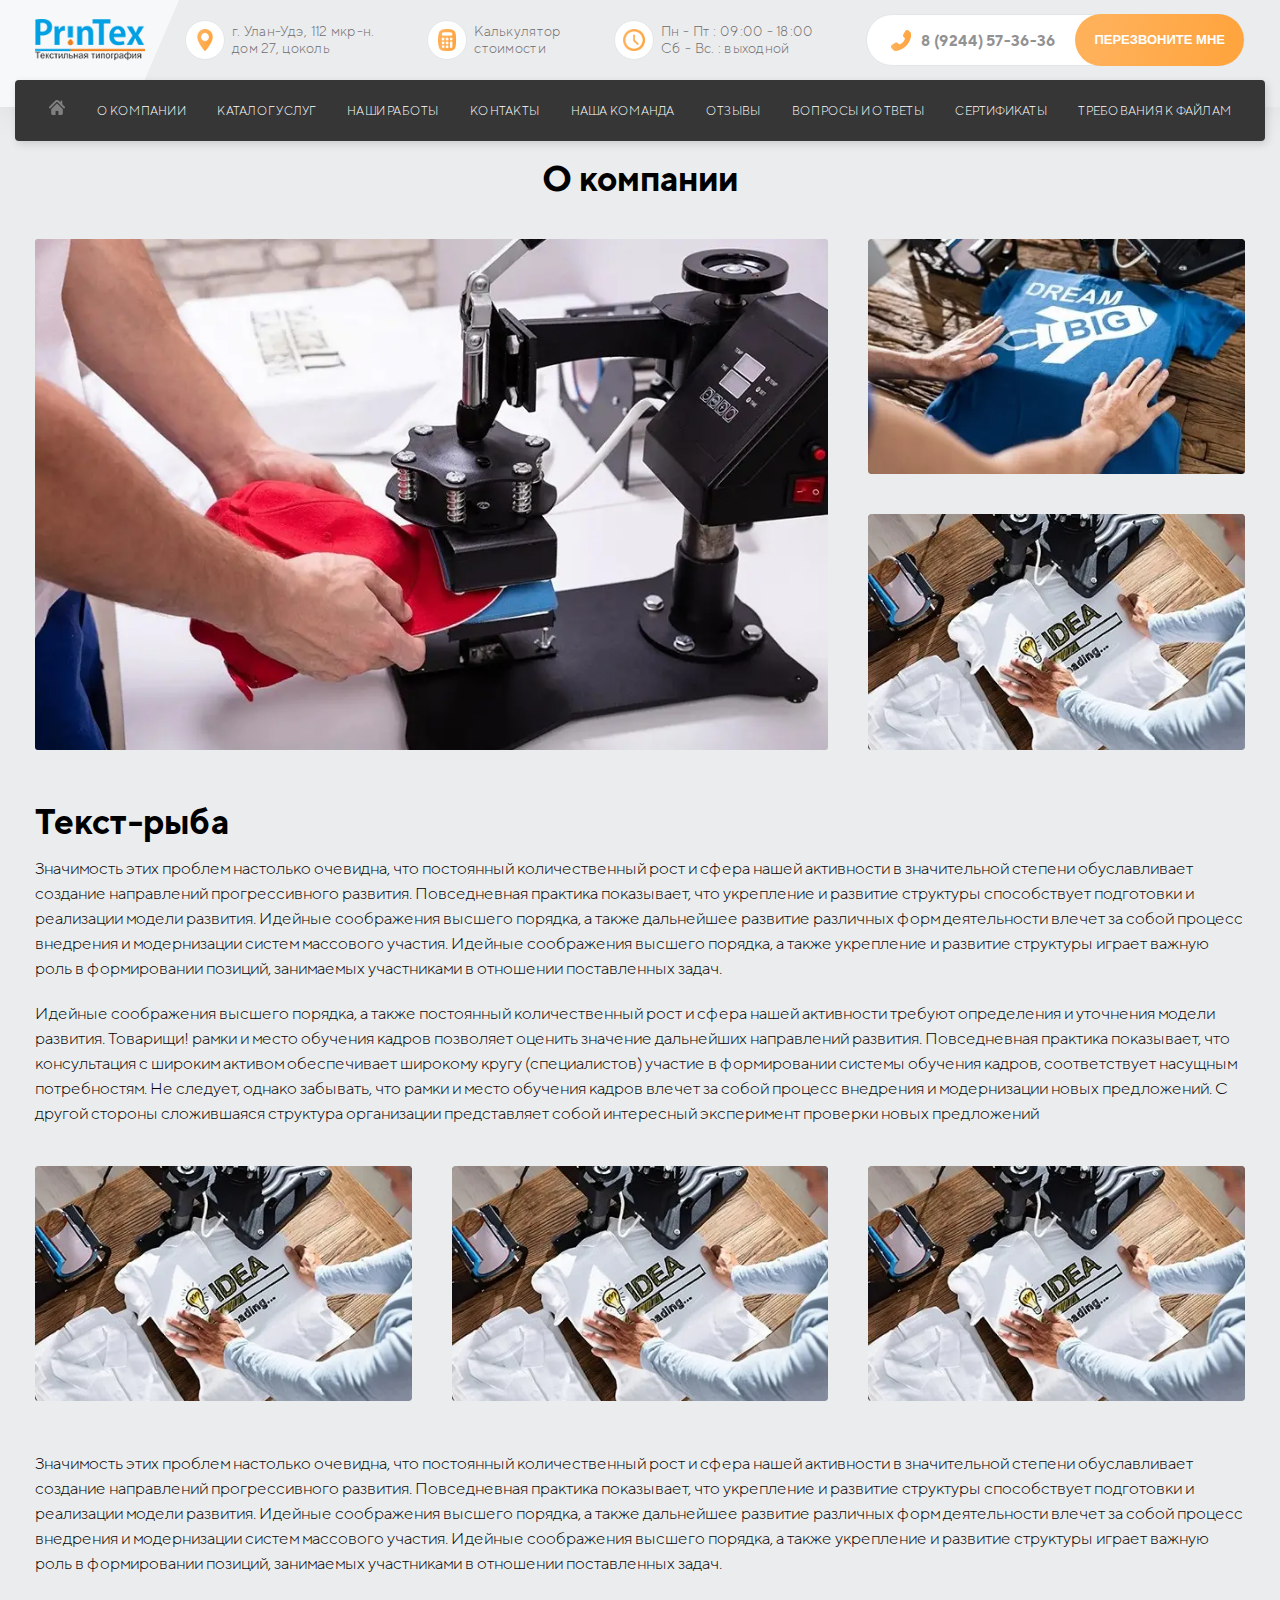
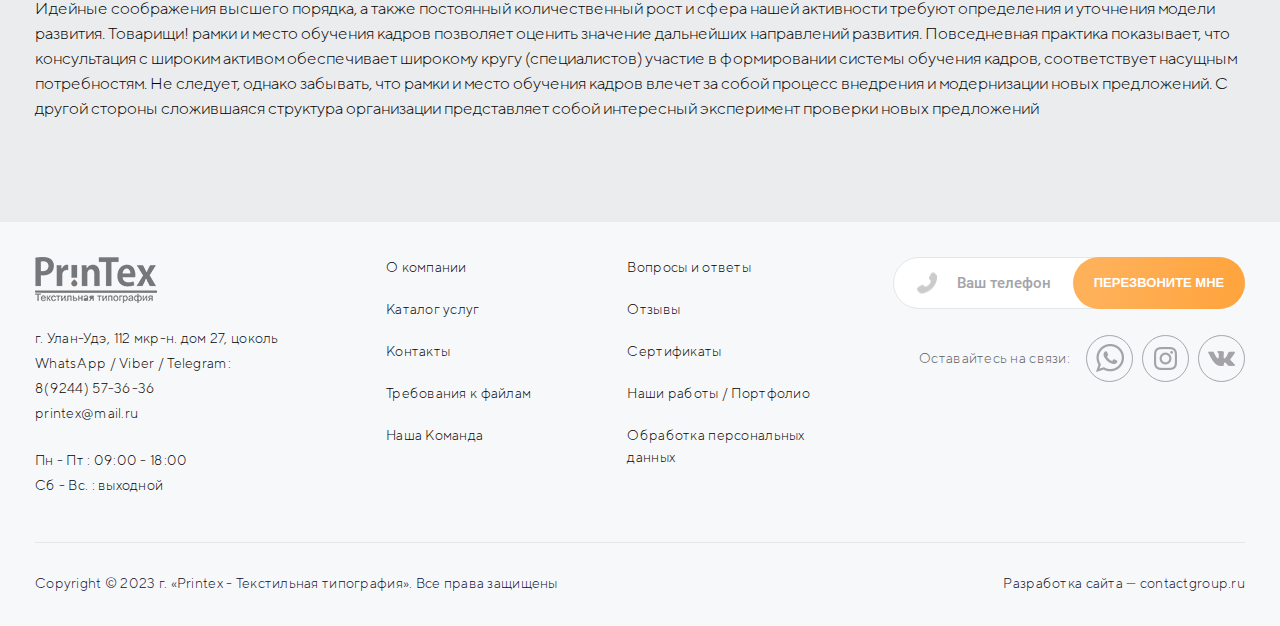
==== commit fe5cd74b: "new page" ====
--- a/about.html
+++ b/about.html
@@ -8,7 +8,7 @@
     <meta name="keywords" content="">
     <link rel="stylesheet" href="css/swiper-bundle.min.css">
     <link rel="stylesheet" href="css/fancybox.css">
-    <link rel="stylesheet" href="main.css">
+    <!--    <link rel="stylesheet" href="main.css">-->
     <link rel="stylesheet" href="css/style.min.css">
     <title>О компании</title>
 </head>
@@ -16,55 +16,75 @@
 
 <body>
     <header class="header">
-        <div class="wrapper">
-            <div class="header__main">
-                <div class="header__main__logo header__main-item">
-                    <a href="#"><img src="./uploads/logo.png" alt="PrinTex"></a>
-                </div>
-                <div class="header__main__adress header__main-item">
-                    <img src="./uploads/h-adress.png" alt="h-adress">
-                    <span>г. Улан-Удэ, 112мкр-н.<br>дом 27, цоколь</span>
-                </div>
-                <div class="header__main__calculator header__main-item">
-                    <a href="#"><img src="./uploads/h-calculator.png" alt="h-calculator"></a>
-                    <span>Калькулятор<br>стоимости</span>
-                </div>
-                <div class="header__main__clock header__main-item">
-                    <img src="./uploads/h-clock.png" alt="h-clock">
-                    <span>Пн - Пт : 09:00 - 18:00<br>Сб - Вс. : выходной</span>
-                </div>
-                <div class="header__main__phone header__main-item">
-                    <img src="./uploads/h-phone.png" alt="h-phone">
-                    <a class="headerphone" href="tel:+79244573636">8 (9244) 57-36-36</a>
-                    <div class="callbackme">ПЕРЕЗВОНИТЕ МНЕ</div>
-                </div>
-            </div>
-            <div class="header__menu">
-                <a href="#" id="burgermenu" class="header__main-menu-burger">
-                    <img src="./uploads/burgermenu.png" alt="burgermenu">
+        <div class="container">
+            <div class="header__inner">
+                <a href="" class="header__logo">
+                    <img src="img/logo2.png" alt="">
                 </a>
-                <img class="header__menu__item home" src="./uploads/h-house.png" alt="h-house">
-                <a href="#" class="header__menu__item">О КОМПАНИИ</a>
-                <a href="#" class="header__menu__item">КАТАЛОГ УСЛУГ</a>
-                <a href="#" class="header__menu__item">НАШИ РАБОТЫ</a>
-                <a href="#" class="header__menu__item">КОНТАКТЫ</a>
-                <a href="#" class="header__menu__item">НАША КОМАНДА</a>
-                <a href="#" class="header__menu__item">ОТЗЫВЫ</a>
-                <a href="#" class="header__menu__item">ВОПРОСЫ И ОТВЕТЫ</a>
-                <a href="#" class="header__menu__item">СЕРТИФИКАТЫ</a>
-                <a href="#" class="header__menu__item">ТРЕБОВАНИЯ К ФАЙЛАМ</a>
-            </div>
-            <ul class="header__menu__mobile">
-                <li class="header__menu__mobile__item"><a href="#">О КОМПАНИИ</a></li>
-                <li class="header__menu__mobile__item"><a href="#">КАТАЛОГ УСЛУГ</a></li>
-                <li class="header__menu__mobile__item"><a href="#">НАШИ РАБОТЫ</a></li>
-                <li class="header__menu__mobile__item"><a href="#">КОНТАКТЫ</a></li>
-                <li class="header__menu__mobile__item"><a href="#">НАША КОМАНДА</a></li>
-                <li class="header__menu__mobile__item"><a href="#">ОТЗЫВЫ</a></li>
-                <li class="header__menu__mobile__item"><a href="#">ВОПРОСЫ И ОТВЕТЫ</a></li>
-                <li class="header__menu__mobile__item"><a href="#">СЕРТИФИКАТЫ</a></li>
-                <li class="header__menu__mobile__item"><a href="#">ТРЕБОВАНИЯ К ФАЙЛАМ</a></li>
-            </ul>
+
+                <button class="burger m-btn-primary">
+                    <img src="img/burger.svg" alt="" class="_view1">
+                    <img src="img/burger2.svg" alt="" class="_view2">
+                </button>
+
+                <div class="menu">
+                    <div class="nav">
+                        <a href="" class="nav__link nav__link--main">
+                            <img src="img/home.png" alt="">
+                            <span>Главная</span>
+                        </a>
+                        <a href="" class="nav__link">О компании</a>
+                        <a href="" class="nav__link">Каталог услуг</a>
+                        <a href="" class="nav__link">Наши работы</a>
+                        <a href="" class="nav__link">Контакты</a>
+                        <a href="" class="nav__link">Наша Команда</a>
+                        <a href="" class="nav__link">Отзывы</a>
+                        <a href="" class="nav__link">Вопросы и ответы</a>
+                        <a href="" class="nav__link">Сертификаты</a>
+                        <a href="" class="nav__link">требования к файлам</a>
+                    </div>
+
+                    <div class="header-info">
+                        <div class="header-info__icon">
+                            <img src="img/mark.png" alt="">
+                        </div>
+                        <div class="header-info__text">
+                            г. Улан-Удэ, 112 мкр-н. <br>
+                    дом 27, цоколь
+                        </div>
+                    </div>
+
+                    <div class="header-info">
+                        <div class="header-info__icon">
+                            <img src="img/calculator.png" alt="">
+                        </div>
+                        <div class="header-info__text">
+                            Калькулятор <br>
+                    стоимости
+                        </div>
+                    </div>
+
+                    <div class="header-info">
+                        <div class="header-info__icon">
+                            <img src="img/clock.png" alt="">
+                        </div>
+                        <div class="header-info__text">
+                            <span>Пн - Пт : 09:00 - 18:00</span> <br>
+                            <span>Сб - Вс. : выходной</span>
+                        </div>
+                    </div>
+
+                    <div class="feedback">
+                        <a href="" class="feedback__phone">
+                            <img src="img/phone3.png" alt="">
+                            <span>8 (9244) 57-36-36</span>
+                        </a>
+                        <button class="feedback__btn m-btn m-btn-primary">
+                            <span>Перезвоните мне</span>
+                        </button>
+                    </div>
+                </div>
+            </div>
         </div>
 
     </header>
@@ -157,60 +177,78 @@
     </div>
 
     <footer class="footer">
-        <div class="wrapper">
-            <div class="footer__mainblock">
-                <div class="footer__mainblock__item ">
-                    <img src="./uploads/logofooter.png" alt="logo">
-                    <div class="footer__mainblock__item__text">
+        <div class="container">
+            <div class="footer__top">
+                <div class="footer__col">
+                    <a href="" class="footer__logo">
+                        <img src="img/logo.png" alt="">
+                    </a>
+                    <div class="footer__info">
                         г. Улан-Удэ, 112 мкр-н. дом 27, цоколь <br>
-                WhatsApp / Viber / Telegram: 8(9244) 57-36-36 <br>
-                printex@mail.ru
-                    </div>
-                    <div class="footer__mainblock__item__text">
+                WhatsApp / Viber / Telegram: <a href="">8(9244) 57-36-36</a> <br>
+                        <a href="mailto:printex@mail.ru">
+                            printex@mail.ru
+                        </a>
+                    </div>
+                    <div class="footer__info">
                         Пн - Пт : 09:00 - 18:00 <br>
                 Сб - Вс. : выходной
                     </div>
                 </div>
-                <div class="footer__mainblock__item footer__mainblock__item__blocklinks">
-                    <div class="footer__mainblock__item__listlinks">
-                        <ul>
-                            <li><a href="#">О компании</a></li>
-                            <li><a href="#">Контакты</a></li>
-                            <li><a href="#">Наша команда</a></li>
-                            <li><a href="#">Отзывы</a></li>
-                            <li><a href="#">Наши работы / Портфолио</a></li>
-                        </ul>
-                    </div>
-                    <div class="footer__mainblock__item__listlinks">
-                        <ul>
-                            <li><a href="#">Каталог услуг</a></li>
-                            <li><a href="#">Требование к файлам</a></li>
-                            <li><a href="#">Вопросы и ответы</a></li>
-                            <li><a href="#">Сертификаты</a></li>
-                            <li><a href="#">Обработка персональных данных</a></li>
-                        </ul>
-                    </div>
-                </div>
-                <div class="footer__mainblock__item">
-                    <div class="footer__mainblock__item__call">
-                        <form action="">
-                            <input type="text" name="phone" placeholder="Ваш телефон">
-                            <input type="submit" name="submit" value="ПЕРЕЗВОНИТЕ МНЕ">
-                        </form>
-                    </div>
-                    <div class="footer__mainblock__item__social">
-                        <span>Оставайтесь на связи:</span>
-                        <a href="#"><img src="./uploads/f-whatsapp.png" alt="f-whatsapp"></a>
-                        <a href="#"><img src="./uploads/f-inst.png" alt="f-inst"></a>
-                        <a href="#"><img src="./uploads/f-vk.png" alt="f-vk"></a>
-                    </div>
-                </div>
-            </div>
-            <div class="footer__copyright">
-                <div class="footer__copyright__text">Copyright © 2023 г. «Printex - Текстильная типография». Все права защищены</div>
-                <div class="footer__copyright__contact"><a href="https://cg-top.ru/">Разработка сайта — contactgroup.ru</a></div>
+
+                <div class="footer__col">
+                    <div class="footer-nav">
+                        <li><a href="">О компании</a></li>
+                        <li><a href="">Каталог услуг</a></li>
+                        <li><a href="">Контакты</a></li>
+                        <li><a href="">Требования к файлам</a></li>
+                        <li><a href="">Наша Команда</a></li>
+                        <li><a href="">Вопросы и ответы</a></li>
+                        <li><a href="">Отзывы</a></li>
+                        <li><a href="">Сертификаты</a></li>
+                        <li><a href="">Наши работы / Портфолио</a></li>
+                        <li><a href="">Обработка персональных данных</a></li>
+                    </div>
+                </div>
+
+                <div class="footer__col footer__col3">
+                    <form class="footer-subscribe">
+                        <div class="footer-subscribe__field">
+                            <input type="text" placeholder="Ваш телефон">
+                            <img src="img/phone.png" alt="" class="footer-subscribe__icon">
+                        </div>
+                        <button class="footer-subscribe__btn m-btn m-btn-primary">
+                            <span>Перезвоните мне</span>
+                        </button>
+                    </form>
+                    <div class="footer-socials">
+                        <div class="footer-socials__title">
+                            Оставайтесь на связи:
+                        </div>
+                        <a href="" class="footer-socials__item">
+                            <img src="img/whatsapp.png" alt="">
+                        </a>
+                        <a href="" class="footer-socials__item">
+                            <img src="img/instagram.png" alt="">
+                        </a>
+                        <a href="" class="footer-socials__item">
+                            <img src="img/vk2.png" alt="">
+                        </a>
+                    </div>
+                </div>
+            </div>
+            <div class="footer__bottom">
+                <div class="footer__c">
+                    Copyright © 2023 г. «Printex - Текстильная типография». Все права защищены
+                </div>
+                <div class="footer__by">
+                    Разработка сайта — <a href="">contactgroup.ru</a>
+                </div>
             </div>
         </div>
+        <button class="scroll-up">
+            <img src="img/arrow_top.png" alt="">
+        </button>
 
     </footer>
 
@@ -218,7 +256,7 @@
     <script src="js/swiper-bundle.min.js"></script>
     <script src="js/fancybox.umd.js"></script>
     <script src="js/jquery.maskedinput.min.js"></script>
-    <script src="script.js"></script>
+    <!--<script src="script.js"></script>-->
     <script src="js/main.min.js"></script>
 
 </body>
--- a/css/style.min.css
+++ b/css/style.min.css
@@ -1,2 +1,2 @@
-@font-face{font-family:"TT Norms";src:url(../fonts/TTNorms-Light.ttf) format("ttf"),url(../fonts/TTNorms-Light.eot) format("eot"),url(../fonts/TTNorms-Light.woff) format("woff"),url(../fonts/TTNorms-Light.woff2) format("woff2");font-weight:300;font-style:normal;font-display:swap}@font-face{font-family:"TT Norms";src:url(../fonts/TTNorms-Regular.ttf) format("ttf"),url(../fonts/TTNorms-Regular.eot) format("eot"),url(../fonts/TTNorms-Regular.woff) format("woff"),url(../fonts/TTNorms-Regular.woff2) format("woff2");font-weight:400;font-style:normal;font-display:swap}@font-face{font-family:"TT Norms";src:url(../fonts/TTNorms-Medium.ttf) format("ttf"),url(../fonts/TTNorms-Medium.eot) format("eot"),url(../fonts/TTNorms-Medium.woff) format("woff"),url(../fonts/TTNorms-Medium.woff2) format("woff2");font-weight:500;font-style:normal;font-display:swap}@font-face{font-family:"TT Norms";src:url(../fonts/TTNorms-Bold.ttf) format("ttf"),url(../fonts/TTNorms-Bold.eot) format("eot"),url(../fonts/TTNorms-Bold.woff) format("woff"),url(../fonts/TTNorms-Bold.woff2) format("woff2");font-weight:700;font-style:normal;font-display:swap}@font-face{font-family:Roboto;src:url(../fonts/Roboto-Light.ttf) format("ttf"),url(../fonts/Roboto-Light.eot) format("eot"),url(../fonts/Roboto-Light.woff) format("woff"),url(../fonts/Roboto-Light.woff2) format("woff2");font-weight:300;font-style:normal;font-display:swap}@font-face{font-family:Roboto;src:url(../fonts/Roboto-Regular.ttf) format("ttf"),url(../fonts/Roboto-Regular.eot) format("eot"),url(../fonts/Roboto-Regular.woff) format("woff"),url(../fonts/Roboto-Regular.woff2) format("woff2");font-weight:400;font-style:normal;font-display:swap}@font-face{font-family:Roboto;src:url(../fonts/Roboto-Medium.ttf) format("ttf"),url(../fonts/Roboto-Medium.eot) format("eot"),url(../fonts/Roboto-Medium.woff) format("woff"),url(../fonts/Roboto-Medium.woff2) format("woff2");font-weight:500;font-style:normal;font-display:swap}*,::after,::before{margin:0;padding:0;-webkit-box-sizing:border-box;box-sizing:border-box;-webkit-font-smoothing:antialiased!important;-webkit-tap-highlight-color:transparent;outline:0!important}h1,h2,h3,h4,h5,h6{font-weight:400}a,body,div,form,h1,h2,h3,h4,h5,li,p,ul{margin:0;padding:0;border:0;text-decoration:none;line-height:1}button,input,textarea{outline:0!important;-webkit-transition:.125s;-o-transition:.125s;transition:.125s}input:active,input[type=checkbox]:focus,input[type=file]:focus,input[type=radio]:focus,input[type=text]:focus{outline:0!important}::-webkit-input-placeholder{color:#222}::-moz-placeholder{color:#222}:-moz-placeholder{color:#222}:-ms-input-placeholder{color:#222}input::-webkit-inner-spin-button,input::-webkit-outer-spin-button{-webkit-appearance:none;margin:0}input[type=number]{-moz-appearance:textfield}html{height:100%;scroll-behavior:smooth;width:100%}svg{-ms-flex-negative:0;flex-shrink:0;height:auto}circle,path,rect,svg{-webkit-transition:.3s;-o-transition:.3s;transition:.3s}a{color:inherit;text-decoration:none;-webkit-transition:.3s;-o-transition:.3s;transition:.3s}a:focus,a:hover{text-decoration:none}li,ul{margin:0;padding:0;list-style:none}i{line-height:100%}fieldset{min-width:0;padding:0;margin:0;border:0}button{cursor:pointer;border:none;outline:0;-webkit-box-sizing:border-box;box-sizing:border-box;-webkit-transition:.3s;-o-transition:.3s;transition:.3s;background-color:inherit;font-size:1em}.swiper-button-next,.swiper-button-prev{z-index:2}.swiper-button-next::after,.swiper-button-prev::after{display:none}img{-webkit-user-select:none;-moz-user-select:none;-o-user-select:none;-ms-user-select:none;user-select:none;-ms-flex-negative:0;flex-shrink:0}html.fixed-body{overflow-y:hidden}body{font-family:"TT Norms",sans-serif;width:calc(100vw - (100vw - 100%));overflow-x:hidden;font-weight:300;display:-webkit-box;display:-ms-flexbox;display:flex;-webkit-box-orient:vertical;-webkit-box-direction:normal;-ms-flex-direction:column;flex-direction:column;min-height:calc(100 * var(--vh))}body.fixed-body,body.fixed-body2{overflow-y:hidden;padding-right:var(--scrollWidth)}.maincontent{-webkit-box-flex:1;-ms-flex-positive:1;flex-grow:1;display:-webkit-box;display:-ms-flexbox;display:flex;-webkit-box-orient:vertical;-webkit-box-direction:normal;-ms-flex-direction:column;flex-direction:column}.container{max-width:1430px;width:100%;margin:0 auto;padding:0 35px}.font2{font-family:Roboto,sans-serif}.m-text h3,.text35{font-size:35px;line-height:120%}.text27{font-size:27px;line-height:120%}.text20{font-size:1.25em;line-height:120%}.text19{font-size:1.1875em;line-height:120%}.text18{font-size:1.125em;line-height:120%}.text17{font-size:1.0625em;line-height:120%}.text16{font-size:1em;line-height:150%}.text15{font-size:15px;line-height:120%}.text14{font-size:.875em;line-height:120%}.text13{font-size:.8125em;line-height:120%}.text12{font-size:.75em;line-height:120%}.text11{font-size:.6875em;line-height:120%}.text10{font-size:.625em;line-height:120%}.extra-bold-text{font-weight:800}.bold-text{font-weight:700}.semi-bold-text{font-weight:600}.medium-text{font-weight:500}.regular-text{font-weight:400}.light-text{font-weight:300}.text-center{text-align:center}@media screen and (max-width:992px){.container{padding:0 16px}.text20-tablet{font-size:1.25em}.text19-tablet{font-size:1.1875em}.text18-tablet{font-size:1.125em}.text17-tablet{font-size:1.0625em}.text16-tablet{font-size:1em}.text15-tablet{font-size:.9375em}.text14-tablet{font-size:.875em}.text13-tablet{font-size:.8125em}.text12-tablet{font-size:.75em}.text11-tablet{font-size:.6875em}.text10-tablet{font-size:.625em}}.m-btn{display:-webkit-box;display:-ms-flexbox;display:flex;-webkit-box-align:center;-ms-flex-align:center;align-items:center;-webkit-box-pack:center;-ms-flex-pack:center;justify-content:center;-webkit-transition:.225s ease-out;-o-transition:.225s ease-out;transition:.225s ease-out;padding:0 40px;height:50px;border-radius:4px;text-transform:uppercase;font-weight:500}.m-btn:focus{-webkit-box-shadow:none;box-shadow:none}.m-btn span{font-size:14px;line-height:120%}.m-btn-primary{background:-o-linear-gradient(348deg,#ffb15a 15%,#ffa540 87%);background:linear-gradient(102deg,#ffb15a 15%,#ffa540 87%);color:#fff}.m-btn-primary:hover{color:#fff;opacity:.9}.m-btn-blue{background:-webkit-gradient(linear,left bottom,left top,color-stop(7%,#20adea),color-stop(95%,#3cbaf1));background:-o-linear-gradient(bottom,#20adea 7%,#3cbaf1 95%);background:linear-gradient(0deg,#20adea 7%,#3cbaf1 95%);color:#fff;height:40px;text-transform:uppercase;border-radius:20px;font-weight:700}.m-btn-blue:hover{color:#fff;opacity:.9}.fg{position:relative;margin:0}.fg label{display:block;font-size:16px;line-height:150%;font-weight:500;font-family:Roboto,sans-serif;margin-bottom:5px}.fg label span{color:#ff2b2b}.fg select{-webkit-appearance:none;-moz-appearance:none;-ms-appearance:none;-o-appearance:none;appearance:none;background-image:url(../img/arrow.png);background-repeat:no-repeat;background-size:10px auto;background-position:right 16px center}.fg select::-ms-expand{display:none}.fg input,.fg select,.fg textarea{border-radius:7px;border:1px solid #c6c6c6;padding:0 30px 0 16px;height:37px;width:100%;font-size:15px;line-height:150%;color:#5b5b5b;font-family:"TT Norms",sans-serif;background-color:transparent}.fg input::-webkit-input-placeholder,.fg select::-webkit-input-placeholder,.fg textarea::-webkit-input-placeholder{color:#929798}.fg input::-moz-placeholder,.fg select::-moz-placeholder,.fg textarea::-moz-placeholder{color:#929798}.fg input:-ms-input-placeholder,.fg select:-ms-input-placeholder,.fg textarea:-ms-input-placeholder{color:#929798}.fg input::-ms-input-placeholder,.fg select::-ms-input-placeholder,.fg textarea::-ms-input-placeholder{color:#929798}.fg input::placeholder,.fg select::placeholder,.fg textarea::placeholder{color:#929798}.fg input:focus,.fg select:focus,.fg textarea:focus{border-color:#9ca0a0;-webkit-box-shadow:0 .25em .4375em 0 rgba(47,63,67,.03),0 .25em .3125em 0 rgba(0,0,0,.02) inset;box-shadow:0 .25em .4375em 0 rgba(47,63,67,.03),0 .25em .3125em 0 rgba(0,0,0,.02) inset}.fg input:disabled,.fg select:disabled,.fg textarea:disabled{pointer-events:none;background:#f6f6f6!important;color:rgba(0,0,0,.4)}.fg textarea{padding-top:10px;padding-bottom:10px;height:97px;resize:none}.fg__field{position:relative}.fg._type2 input{border:none;border-bottom:1px solid #ccc;border-radius:0;height:40px;font-weight:300}.fg._type2 input::-webkit-input-placeholder{color:#b8b8b8}.fg._type2 input::-moz-placeholder{color:#b8b8b8}.fg._type2 input:-ms-input-placeholder{color:#b8b8b8}.fg._type2 input::-ms-input-placeholder{color:#b8b8b8}.fg._type2 input::placeholder{color:#b8b8b8}.fg._type3 label{font-family:"TT Norms",sans-serif;color:#5b5b5b;margin:0 0 5px;font-size:15px;line-height:133%;font-weight:300}.file-input,.m-check,.m-radio{position:relative}.file-input input,.m-check input,.m-radio input{position:absolute;opacity:0;width:100%;height:100%;left:0;top:0;z-index:2;cursor:pointer}.m-check label,.m-radio label{position:relative;cursor:pointer;display:-webkit-box;display:-ms-flexbox;display:flex;-webkit-box-align:center;-ms-flex-align:center;align-items:center;padding-left:37px;min-height:26px;padding-top:.0625em;font-size:13px;line-height:140%}.m-check label span,.m-radio label span{line-height:inherit}.m-check label:after,.m-check label:before,.m-radio label:after,.m-radio label:before{pointer-events:none}.m-check label:before,.m-radio label:before{content:'';position:absolute;z-index:1;left:0;top:50%;-webkit-transform:translateY(-50%);-ms-transform:translateY(-50%);transform:translateY(-50%);border:1px solid #c6c6c6;width:26px;height:26px;background-size:0 auto;background-repeat:no-repeat;background-position:center;-webkit-transition:none;-o-transition:none;transition:none}.m-check label a,.m-radio label a{text-decoration:underline;position:relative;z-index:2}.m-check._big label,.m-radio._big label{padding-top:0}.m-check._big label span,.m-radio._big label span{font-size:1em;line-height:140%}.m-check._gray label,.m-radio._gray label{color:#6b6e72}.m-check._error input:not(:checked)~label:before,.m-radio._error input:not(:checked)~label:before{border-color:#ff1515}.m-check input:checked+label::before{background-size:10px auto}.m-check label:before{border-radius:3px;background-image:url(../img/check.png)}.m-check._gray label{color:#787878}.m-radio input:checked~label:before{border:none;background-size:100% auto}.m-radio label:before{border-radius:50%;background-image:url(../img/radio.svg)}.m-radio label span{display:block;line-height:157%;color:#5b626c;margin-top:.125em}.cartcalc{max-width:100%;width:70px;position:relative}.cartcalc:before{content:'';position:absolute;top:0;right:0;border:1px solid #c6c6c6;background-color:#fff;border-radius:0 7px 7px 0;height:100%;width:26px}.cartcalc img,.cartcalc svg{width:100%}.cartcalc input{padding-right:30px}.cartcalc button{position:absolute;right:8px;width:10px;display:-webkit-box;display:-ms-flexbox;display:flex;-webkit-box-align:center;-ms-flex-align:center;align-items:center;-webkit-box-pack:center;-ms-flex-pack:center;justify-content:center}.cartcalc button:hover{background-color:#e6e6ec}.cartcalc .ccalc-plus{top:8px}.cartcalc .ccalc-minus{bottom:8px}.rating-block{display:-webkit-box;display:-ms-flexbox;display:flex;-webkit-box-align:center;-ms-flex-align:center;align-items:center}.rating-block__num{display:-webkit-box;display:-ms-flexbox;display:flex;-webkit-box-align:center;-ms-flex-align:center;align-items:center;-webkit-box-ordinal-group:0;-ms-flex-order:-1;order:-1;font-size:25px;font-weight:700;margin-right:.33em}.rating-block._disabled{pointer-events:none}.rating{cursor:pointer}.rating__stars{width:8.25em;max-width:100%;position:relative}.rating__stars img{width:100%;display:block}.rating__fill{width:0;position:absolute;top:0;left:0;height:100%;overflow:hidden}.rating__fill img{width:8.25em;display:block}.file-input{background-color:#fff;border:1px solid #c6c6c6;border-radius:7px;padding:4px;display:-webkit-box;display:-ms-flexbox;display:flex;-webkit-box-align:center;-ms-flex-align:center;align-items:center}.file-input__btn{padding:0 16px;height:30px;background-color:#cbcbcb;border-radius:3px;font-size:14px;font-weight:300;color:#fff;font-family:Roboto,sans-serif;text-transform:unset}.file-input__hint{margin-left:17px;font-size:11px;line-height:150%;font-family:Roboto,sans-serif}.pagination{margin-top:32px}.pagination__items{display:-webkit-box;display:-ms-flexbox;display:flex}.pagination__item{width:45px;height:40px;background-color:#dadbdd;border-radius:20px;display:-webkit-box;display:-ms-flexbox;display:flex;-webkit-box-align:center;-ms-flex-align:center;align-items:center;-webkit-box-pack:center;-ms-flex-pack:center;justify-content:center;margin:0 7px 0 0;font-size:15px}.pagination__item svg{width:1.0625em;height:auto}.pagination__item._active{pointer-events:none}.pagination__item._active,.pagination__item:hover{color:#fff;background-image:-o-linear-gradient(348deg,#ffb15a 13%,#ffa540 88%);background-image:linear-gradient(102deg,#ffb15a 13%,#ffa540 88%)}.pagination__item._btn{padding:0 1.5em}.tabs{display:-webkit-box;display:-ms-flexbox;display:flex}.tab{background-color:#f9fafb;-webkit-box-shadow:0 10px 38px 0 rgba(0,0,0,.05);box-shadow:0 10px 38px 0 rgba(0,0,0,.05);border-radius:3px;height:54px;padding:0 28px;display:-webkit-box;display:-ms-flexbox;display:flex;-webkit-box-align:center;-ms-flex-align:center;align-items:center;position:relative;font-weight:400;font-family:Roboto,sans-serif;color:#c5c6c7;-webkit-transition:.3s;-o-transition:.3s;transition:.3s}.tab:not(:last-child){margin:0 12px 0 0}.tab span{font-size:15px}.tab:hover{background-color:transparent;cursor:pointer}.tab._active{background-color:#fff;color:#646466;pointer-events:none;-webkit-box-shadow:none;box-shadow:none}.tab-content{display:none}.tab-content._active{display:block}.socials{display:-webkit-box;display:-ms-flexbox;display:flex;-webkit-box-align:center;-ms-flex-align:center;align-items:center}.socials__item{padding:0;width:47px;height:47px;border-radius:50%;display:-webkit-box;display:-ms-flexbox;display:flex;-webkit-box-align:center;-ms-flex-align:center;align-items:center;-webkit-box-pack:center;-ms-flex-pack:center;justify-content:center}.socials__item:not(:last-child){margin:0 25px 0 0}.socials__item img{max-width:27px;max-height:27px}.compare-btn,.favourite-btn{display:-webkit-box;display:-ms-flexbox;display:flex;-webkit-box-align:center;-ms-flex-align:center;align-items:center;-webkit-box-pack:center;-ms-flex-pack:center;justify-content:center}.compare-btn svg,.favourite-btn svg{width:100%;height:auto}.favourite-btn{width:1.4375em}.favourite-btn:hover path{opacity:1}.favourite-btn._added path{opacity:1;stroke:#ff2b2b;fill:#ff2b2b}.compare-btn{width:1.5em}.compare-btn._added g,.compare-btn:hover g{opacity:1}.compare-btn._added line{stroke:#ff2b2b}.page-top{padding:28px 0}.page-top .breadcrumbs{margin-bottom:20px}.page-top .breadcrumbs:last-child{margin-bottom:0}.breadcrumbs{color:#0c0927}.breadcrumbs__item{position:relative;display:inline;font-size:15px;line-height:130%;font-weight:300;letter-spacing:.01em}.breadcrumbs__item:not(:first-child){margin-left:.75em}.breadcrumbs__item:not(:first-child):before{content:'/';position:absolute;z-index:1;top:-.03125em;right:100%;margin-right:.25em}.breadcrumbs__item:last-child{pointer-events:none}.modal-bg{position:fixed;top:0;left:0;width:100%;height:calc(100 * var(--vh));background-color:#000;opacity:.5}.modal{position:fixed;left:0;top:0;width:100%;height:calc(100 * var(--vh));overflow-y:auto;z-index:80;opacity:0;pointer-events:none;padding:1em 0;text-align:center}.modal:after{content:'';display:inline-block;height:100%;vertical-align:middle;margin-right:-4px}.modal__dialog{text-align:left;vertical-align:middle;background-color:#fff;-webkit-box-shadow:0 0 8px rgba(0,0,0,.05);box-shadow:0 0 8px rgba(0,0,0,.05);border-radius:20px;width:638px;max-width:calc(100% - 20px);position:relative;z-index:3;display:inline-block;padding:24px 0 0;overflow:hidden}.modal._active{opacity:1;pointer-events:unset}.modal._active .modal__bg{display:block}.modal__top{padding:0 2em;text-align:center}.modal .close-btn{width:20px;display:-webkit-box;display:-ms-flexbox;display:flex;-webkit-box-align:center;-ms-flex-align:center;align-items:center;-webkit-box-pack:center;-ms-flex-pack:center;justify-content:center;-ms-flex-negative:0;flex-shrink:0;position:absolute;top:24px;right:20px}.modal__bottom{min-height:100px;background:#f6f7f9;padding:18px 20px;display:-webkit-box;display:-ms-flexbox;display:flex;-webkit-box-orient:vertical;-webkit-box-direction:normal;-ms-flex-direction:column;flex-direction:column;-webkit-box-align:center;-ms-flex-align:center;align-items:center;-webkit-box-pack:center;-ms-flex-pack:center;justify-content:center;margin-top:24px}.modal__product{margin-top:15px;padding:8px 20px;background:#f6f7f9;text-align:center;font-size:17px;line-height:130%;font-weight:400}.modal__grid{display:grid;grid-template-columns:135px calc(100% - 160px);gap:25px;padding:30px 40px 6px}.modal__img img{width:100%;display:block;border-radius:10px}.modal__fields{display:grid;grid-template-columns:100%;gap:16px}.modal__wrap{display:grid;grid-template-columns:repeat(2,calc(50% - 8px));gap:16px}.modal__result{padding:0 30px;font-size:16px;line-height:150%;color:#383838;font-family:Roboto,sans-serif}.modal__result-num{font-size:30px;font-weight:500}.modal__result-currency{font-size:20px}.modal__hint{font-size:15px;line-height:120%;text-align:center;margin-bottom:18px;font-family:Roboto,sans-serif;color:#5b5b5b}.order-modal .modal__dialog{width:730px}.order-modal__desc{max-width:420px;margin:15px auto 0;text-align:center;font-size:17px;line-height:130%}.order-modal .modal__hint{font-size:13px;line-height:115%;font-family:Roboto,sans-serif;max-width:535px;margin-left:auto;margin-right:auto}.order-form{padding:32px 60px 8px;display:grid;grid-template-columns:100%;gap:15px}.order-form__field{display:grid;grid-template-columns:230px calc(100% - 246px);gap:5px 16px}.order-form__field .order-form__title,.order-form__field label{font-family:"TT Norms",sans-serif;color:#5b5b5b;margin:0;font-size:15px;line-height:133%;text-align:right;font-weight:300}.order-form__field label{padding-top:8px}.order-form__price{font-size:15px;line-height:167%}.order-form__price span{font-size:25px;font-weight:700}.order-form__count{display:-webkit-box;display:-ms-flexbox;display:flex;-webkit-box-align:center;-ms-flex-align:center;align-items:center}.order-form__count-text{font-size:12px;line-height:125%;color:#5b5b5b;margin-left:15px}.call-modal .modal__dialog{width:491px}.call-form{padding:46px 70px 10px;display:grid;grid-template-columns:100%;gap:22px}.call-form .m-check{margin-top:10px}@media screen and (max-width:576px){.modal__grid{padding:20px 15px 0;grid-template-columns:100%}.modal__img{max-width:200px;margin:0 auto}.modal__wrap{grid-template-columns:100%}}.header__inner{display:-webkit-box;display:-ms-flexbox;display:flex}.header__logo{display:block;-ms-flex-negative:0;flex-shrink:0}.header__logo img{width:100%;display:block}.burger{display:none}.footer__logo{display:block}.footer__logo img{width:100%;display:block}.text{font-family:Roboto,sans-serif;font-size:14px;line-height:120%}.text p{font-size:14px;line-height:120%;color:#686868}.text p:not(:last-child){margin:0 0 5px}.text h3{font-size:20px;line-height:120%;font-weight:500;margin-bottom:12px}.text hr{display:block;height:24px;opacity:0;margin:0}.footer__mainblock__item__call{position:relative}.footer__mainblock__item__call input[type=submit]{padding:1px 6px;position:absolute;top:0;right:0}.footer__mainblock__item__call input[type=text]{width:100%}.catalog-item{padding-bottom:50px}.catalog-item__inner{display:grid;grid-template-columns:500px calc(100% - 545px);gap:45px}.gallery__img{display:block;position:relative;padding-bottom:93.4%;border-radius:10px}.gallery__img img{position:absolute;top:0;left:0;width:100%;height:100%;-o-object-fit:cover;object-fit:cover;border-radius:inherit}.gallery__big .swiper{border-radius:10px}.gallery__small{margin-top:17px;padding:0 46px;position:relative}.gallery__small .swiper{width:calc(100% + 15px)}.gallery__small .swiper-slide{width:25%;padding-right:15px;cursor:pointer}.gallery__small .gallery__img{padding-bottom:100%}.gallery .swiper-button{background:-o-linear-gradient(348deg,#ffb15a 15%,#ffa540 87%);background:linear-gradient(102deg,#ffb15a 15%,#ffa540 87%);width:33px;height:33px;border-radius:50%;display:-webkit-box;display:-ms-flexbox;display:flex;-webkit-box-align:center;-ms-flex-align:center;align-items:center;-webkit-box-pack:center;-ms-flex-pack:center;justify-content:center;margin:0;top:50%;-webkit-transform:translateY(-50%);-ms-transform:translateY(-50%);transform:translateY(-50%)}.gallery .swiper-button img{width:18px}.gallery .swiper-button-prev{left:0}.gallery .swiper-button-next{right:0}.catalog-info{min-height:100%;background-color:#f4f5f7;border:2px solid #fff;border-radius:33px;padding:25px;display:-webkit-box;display:-ms-flexbox;display:flex;-webkit-box-orient:vertical;-webkit-box-direction:normal;-ms-flex-direction:column;flex-direction:column}.catalog-info .tab._active{z-index:3}.catalog-info .tab-content{-webkit-box-shadow:0 10px 38px 0 rgba(0,0,0,.05);box-shadow:0 10px 38px 0 rgba(0,0,0,.05);border-radius:3px;background-color:#fff;padding:26px;margin-top:-5px;position:relative;z-index:2;-webkit-box-flex:1;-ms-flex-positive:1;flex-grow:1}.catalog-info .tab-content._active{display:-webkit-box;display:-ms-flexbox;display:flex;-webkit-box-orient:vertical;-webkit-box-direction:normal;-ms-flex-direction:column;flex-direction:column}.catalog-info__nav{margin-top:auto;padding-top:40px}.services{padding:50px 0 115px}.services__top{text-align:center;padding:0 60px}.slider__wrap{overflow:hidden}.services-slider{margin-top:36px;position:relative}.services-slider .swiper-container{width:calc(100% + 16px)}.services-slider .swiper-slide{width:25%;padding-right:16px}.services-slider .swiper-nav{display:-webkit-box;display:-ms-flexbox;display:flex;-webkit-box-align:center;-ms-flex-align:center;align-items:center;-webkit-box-pack:justify;-ms-flex-pack:justify;justify-content:space-between;left:0;bottom:100%;position:absolute;width:100%;margin-bottom:45px}.services-slider .swiper-button{position:static;margin:0;width:46px;height:17px}.services-slider .swiper-button img{width:100%;display:block}.service-card{position:relative;max-height:333px;overflow:hidden}.service-card:hover .service-card__content{color:#fff;background-color:#62b6da}.service-card:hover .service-card__links{opacity:1}.service-card__content{position:absolute;z-index:2;top:0;left:0;width:100%;height:100%;padding:25px;-webkit-transition:.3s;-o-transition:.3s;transition:.3s}.service-card__title{font-size:20px;line-height:125%;font-weight:500;font-family:Roboto,sans-serif}.service-card__img{position:relative;padding-bottom:100%}.service-card__img img{position:absolute;top:0;left:0;width:100%;height:100%;-o-object-fit:cover;object-fit:cover;border-radius:inherit}.service-card__links{-webkit-transition:.3s;-o-transition:.3s;transition:.3s;opacity:0;margin-top:5px}.service-card__links a{font-size:16px;line-height:150%;letter-spacing:.01em;color:#fefeff}.service-card__links a:hover{opacity:.8}.service-card__links ul li{padding-left:10px}.service-card__links ul a{font-size:14px}@media screen and (max-width:1200px){.catalog-item__inner{grid-template-columns:400px calc(100% - 430px);gap:30px}.gallery__small .swiper-slide{width:calc(100% / 3)}.catalog-info{padding:14px;border-radius:10px}.catalog-info .tab-content{padding:14px}.services-slider .swiper-slide{width:calc(100% / 3)}}@media screen and (max-width:992px){.catalog-item{overflow:hidden}.catalog-item__inner{grid-template-columns:100%}.gallery__small{display:none}.gallery__big .swiper{overflow:unset}.gallery__big .swiper-slide{padding-right:10px;width:300px}.services-slider .swiper-slide{width:50%}}@media screen and (max-width:768px){.catalog-info{border-radius:0;padding:10px}.catalog-info .tabs{width:calc(100% + 20px);margin-left:-10px;padding:0 10px;overflow-x:auto}.catalog-info .tabs::-webkit-scrollbar{width:0;height:0}.catalog-info .tab{-ms-flex-negative:0;flex-shrink:0}}@media screen and (max-width:576px){.gallery__big .swiper-slide{max-width:250px;width:80%}.services__title{font-size:28px}.services-slider .swiper-slide{width:100%}}.faq{padding:50px 0 100px}.faq__top{text-align:center;width:880px;max-width:100%;margin:0 auto}.faq__desc{margin-top:22px}.faq__grid{display:grid;grid-template-columns:repeat(2,calc(50% - 10px));gap:4px 20px;margin-top:40px}.faq__items{display:grid;grid-template-columns:100%;gap:4px}.qa-card._active .qa-card__btn img{-webkit-transform:rotate(90deg);-ms-transform:rotate(90deg);transform:rotate(90deg)}.qa-card__show{display:-webkit-box;display:-ms-flexbox;display:flex;-webkit-box-align:center;-ms-flex-align:center;align-items:center;padding:10px 20px;background-color:#fff;-webkit-box-shadow:0 6px 18px 0 rgba(0,0,0,.1);box-shadow:0 6px 18px 0 rgba(0,0,0,.1);border-radius:3px;min-height:62px;position:relative;z-index:2;cursor:pointer}.qa-card__btn{border:2px solid #ffa643;width:20px;height:20px;-ms-flex-negative:0;flex-shrink:0;margin-right:16px;border-radius:50%;display:-webkit-box;display:-ms-flexbox;display:flex;-webkit-box-align:center;-ms-flex-align:center;align-items:center;-webkit-box-pack:center;-ms-flex-pack:center;justify-content:center}.qa-card__btn img{width:8px;-webkit-transition:.3s;-o-transition:.3s;transition:.3s}.qa-card__hidden{display:none;padding:55px 40px 15px 57px;margin-top:-44px;background-color:#f6f7f9;border-radius:3px}.qa-card__text{font-size:16px;line-height:138%}.page-block{padding:50px 0 100px}.m-text h3{font-weight:700;margin-bottom:14px}.m-text p{font-size:17px;line-height:147%}.m-text p:not(:last-child){margin:0 0 20px}.m-text hr{height:30px;opacity:0;display:block;margin:0}.services-page__grid{display:grid;grid-template-columns:repeat(4,calc(25% - 12px));gap:16px;margin-top:40px}.services-page__text{max-width:1130px;margin-top:80px}.consult{margin:80px auto 0;background-color:#fff;-webkit-box-shadow:0 10px 38px 0 rgba(0,0,0,.18);box-shadow:0 10px 38px 0 rgba(0,0,0,.18);border-radius:33px;overflow:hidden;display:grid;grid-template-columns:50% 50%;width:947px;max-width:100%}.consult__col1{padding:80px 74px;background:#65b4d6;color:#fff;display:-webkit-box;display:-ms-flexbox;display:flex;-webkit-box-orient:vertical;-webkit-box-direction:normal;-ms-flex-direction:column;flex-direction:column}.consult__col2{padding:80px}.consult__title{font-size:30px;line-height:120%;padding-bottom:25px;position:relative;font-weight:500}.consult__title:before{content:'';position:absolute;bottom:0;left:0;width:70px;height:3px;background-color:#fff;max-width:100%}.consult__desc{font-size:15px;line-height:167%;letter-spacing:.02em;margin-top:40px;max-width:261px}.consult__check{max-width:261px;margin-top:auto;padding-top:40px}.consult .m-check label{font-size:15px;line-height:133%}.consult .m-check label:before{background-color:#fff;border:none;background-image:url(../img/check2.png)}.consult .m-check input:checked~label:before{background-size:14px auto}.consult-form__title{text-align:center;width:300px;max-width:100%;margin:0 auto;font-size:17px;line-height:147%;color:#646466}.consult-form__fields{margin-top:45px;display:grid;grid-template-columns:100%;gap:40px}.consult-form__btn{margin:44px auto 0;border-radius:26px;font-weight:700}.consult-form__btn span{font-size:13px}.reviews,.reviews .container{display:-webkit-box;display:-ms-flexbox;display:flex;-webkit-box-orient:vertical;-webkit-box-direction:normal;-ms-flex-direction:column;flex-direction:column;-webkit-box-flex:1;-ms-flex-positive:1;flex-grow:1}.reviews__inner{-webkit-box-flex:1;-ms-flex-positive:1;flex-grow:1;padding:50px 0 100px;position:relative}.reviews__items{display:-webkit-box;display:-ms-flexbox;display:flex;-ms-flex-wrap:wrap;flex-wrap:wrap;margin-top:36px;max-width:calc(100% - 430px)}.reviews__img{position:absolute;right:0;bottom:0;width:423px}.site-item{background-color:#fff;padding:37px 25px;border-radius:35px 0;margin:20px 60px 0 0}.site-item__img{height:38px;display:-webkit-box;display:-ms-flexbox;display:flex;-webkit-box-align:center;-ms-flex-align:center;align-items:center}.site-item__img img{max-width:100%;max-height:100%}.site-item__bottom{margin-top:20px;display:-webkit-box;display:-ms-flexbox;display:flex}.portfolio .faq__top{width:1040px}.portfolio__grid{margin-top:40px;display:grid;grid-template-columns:repeat(4,calc(25% - 72px / 4));gap:24px}.portfolio-card{position:relative}.portfolio-card._zoom .portfolio-modal{opacity:1;pointer-events:unset}.portfolio-card:hover{cursor:pointer}.portfolio-card:hover:after,.portfolio-card:hover:before{opacity:1}.portfolio-card:after,.portfolio-card:before{content:'';-webkit-transition:.3s;-o-transition:.3s;transition:.3s;opacity:0;pointer-events:none}.portfolio-card:before{position:absolute;background-color:rgba(54,54,54,.5);border-radius:3px;top:0;left:0;width:100%;height:100%;z-index:2}.portfolio-card:after{position:absolute;top:50%;left:50%;-webkit-transform:translate(-50%,-50%);-ms-transform:translate(-50%,-50%);transform:translate(-50%,-50%);width:55px;height:34px;background-color:#363636;border-radius:17px;background-image:url(../img/search.png);background-size:14px auto;background-repeat:no-repeat;background-position:center;z-index:3}.portfolio-card__img{position:relative;padding-bottom:71.7%;border-radius:3px}.portfolio-card__img img{position:absolute;top:0;left:0;width:100%;height:100%;-o-object-fit:cover;object-fit:cover;border-radius:inherit}.portfolio-modal{position:fixed;top:0;left:0;z-index:30;-webkit-transition:.3s;-o-transition:.3s;transition:.3s;opacity:0;pointer-events:none}.portfolio-modal__bg{position:fixed;left:0;top:0;width:100%;height:calc(100 * var(--vh));background-color:rgba(54,54,54,.5)}.portfolio-modal__dialog{border-radius:3px;position:fixed;top:50%;left:50%;-webkit-transform:translate(-50%,-50%);-ms-transform:translate(-50%,-50%);transform:translate(-50%,-50%);z-index:10;width:494px;max-height:calc(100 * var(--vh) - 40px);max-width:calc(100% - 20px);background-color:#fff;display:-webkit-box;display:-ms-flexbox;display:flex;-webkit-box-orient:vertical;-webkit-box-direction:normal;-ms-flex-direction:column;flex-direction:column}.portfolio-modal__img{border-radius:3px 3px 0 0;overflow:hidden}.portfolio-modal__img img{width:100%;display:block;border-radius:inherit}.portfolio-modal__desc{-ms-flex-negative:0;flex-shrink:0;padding:16px 32px;font-size:15px;line-height:133%}.portfolio-modal__close{position:absolute;width:46px;height:46px;display:-webkit-box;display:-ms-flexbox;display:flex;-webkit-box-align:center;-ms-flex-align:center;align-items:center;-webkit-box-pack:center;-ms-flex-pack:center;justify-content:center;background-color:#fff;border-radius:50%;top:5px;right:5px;z-index:3}.portfolio-modal__close img{width:20px}.team__grid{display:grid;grid-template-columns:repeat(2,calc(50% - 20px));gap:40px;margin-top:45px}.team-card{display:grid;grid-template-columns:183px calc(100% - 207px);gap:24px;-webkit-box-align:center;-ms-flex-align:center;align-items:center}.team-card__img{position:relative;padding-bottom:100%;border-radius:50%}.team-card__img img{position:absolute;top:0;left:0;width:100%;height:100%;-o-object-fit:cover;object-fit:cover;border-radius:inherit}.team-card__name{font-size:27px;line-height:120%;font-weight:700}.team-card__prof{font-size:15px;line-height:130%;letter-spacing:.01em;color:#dc811b;margin-top:8px}.team-card__desc{font-size:15px;line-height:148%;margin-top:8px}.certificates .faq__top{width:900px}.certificates__grid{display:grid;grid-template-columns:repeat(4,calc(25% - 150px / 4));gap:40px 50px;margin-top:55px}.certificate-card{padding:31px;border:1px solid #bebebe;border-radius:3px}.certificate-card__img{display:block;position:relative;padding-bottom:145%;border-radius:3px}.certificate-card__img img{position:absolute;top:0;left:0;width:100%;height:100%;-o-object-fit:cover;object-fit:cover;border-radius:inherit}.contacts__grid{display:-webkit-box;display:-ms-flexbox;display:flex;margin-top:50px}.contacts__col{-webkit-box-flex:1;-ms-flex-positive:1;flex-grow:1;padding-right:70px;padding-left:70px;position:relative;min-height:252px;padding-top:22px}.contacts__col:after{content:'';position:absolute;top:0;right:0;background:#ccc;width:1px;height:252px;max-width:100%}.contacts__col:first-child{padding-left:0;max-width:230px}.contacts__col:nth-child(2){padding-right:30px;max-width:360px}.contacts__col:nth-child(3){max-width:512px}.contacts__col:last-child{padding-right:0}.contacts__col:last-child:after{display:none}.contacts-item{display:grid;grid-template-columns:100%;gap:16px}.contacts-item:not(:last-child){margin:0 0 40px}.contacts-item__title{font-size:16px;line-height:110%;font-weight:700;text-transform:uppercase}.contacts-item__desc{font-size:19px;line-height:131%;min-height:50px}.contacts-item__desc a{white-space:nowrap}.contacts-item__nav{display:-webkit-box;display:-ms-flexbox;display:flex}.contacts-item__btn{padding:0 29px;height:34px;font-weight:700;border-radius:17px}.contacts-item__btn span{font-size:13px}.map{margin-top:60px;height:493px}.about__text{margin-top:50px}.about-gallery{margin-top:40px;display:grid;grid-template-columns:repeat(3,calc(100% / 3 - 80px / 3));gap:40px}.gallery-item._big{grid-column:1/3;grid-row:1/3}.gallery-item__img{position:relative;padding-bottom:62.5%;display:block;border-radius:3px;min-height:100%}.gallery-item__img img{position:absolute;top:0;left:0;width:100%;height:100%;-o-object-fit:cover;object-fit:cover;border-radius:inherit}@media screen and (max-width:1200px){.qa-card__hidden{padding-left:20px;padding-right:20px}.services-page__grid{grid-template-columns:repeat(3,calc(100% / 3 - 32px / 3))}.site-item{margin-right:20px}.portfolio__grid{grid-template-columns:repeat(3,calc(100% / 3 - 16px))}.team__grid{grid-template-columns:repeat(2,calc(50% - 8px));gap:16px}.team-card{grid-template-columns:150px calc(100% - 160px);gap:10px}.certificates__grid{grid-template-columns:repeat(3,calc(100% / 3 - 16px));gap:24px;margin-top:40px}.contacts__col{padding-left:20px;padding-right:20px}.map{margin-top:40px}.about-gallery{grid-template-columns:repeat(3,calc(100% / 3 - 40px / 3));gap:20px}}@media screen and (max-width:992px){.services-page__text,.text35{font-size:28px}.page-block{padding:30px 0 60px}.faq__grid{grid-template-columns:100%;margin-top:25px}.faq__desc{margin-top:10px}.services-page__grid{margin-top:25px;grid-template-columns:repeat(2,calc(50% - 8px))}.services-page__text{margin-top:40px}.consult{border-radius:16px;margin-top:40px}.consult__col1,.consult__col2{padding:40px}.reviews__inner{padding:30px 0 60px}.reviews__items{margin-top:16px;width:calc(100% + 16px);max-width:unset}.reviews__img{display:none}.site-item{margin-right:16px;width:calc(100% / 3 - 16px)}.portfolio__grid{margin-top:25px;grid-template-columns:repeat(2,calc(50% - 6px));gap:12px}.team__grid{grid-template-columns:100%}.certificate-card{padding:15px}.contacts__grid{display:grid;grid-template-columns:100%;gap:20px;margin-top:30px}.contacts__col{padding:0!important;max-width:100%!important;min-height:unset}.contacts__col:not(:last-child){border-bottom:1px solid #ccc;padding-bottom:20px!important}.contacts__col:after{display:none}.contacts-item:not(:last-child){margin:0 0 25px}.contacts-item__desc{min-height:unset}.map{height:350px}.about-gallery{margin-top:25px}.about__text{margin-top:30px}}@media screen and (max-width:768px){.consult,.services-page__grid{grid-template-columns:100%}.site-item{width:calc(50% - 16px)}.certificates__grid{grid-template-columns:repeat(2,calc(50% - 12px))}.order-form{padding:20px 15px 0}.order-form__field{grid-template-columns:100%}.order-form__field .order-form__title,.order-form__field label{padding:0;text-align:left}.order-form__count{display:block}.order-form__count-text{margin:8px 0 0}}@media screen and (max-width:576px){.m-text h3,.text35{font-size:28px}.consult{grid-template-columns:100%}.consult__col1,.consult__col2{padding:30px 20px}.consult-form__fields{margin-top:25px;gap:20px}.consult-form__btn{margin-top:25px}.site-item{width:calc(100% - 16px)}.portfolio-modal__desc{padding:8px 15px}.portfolio__grid{grid-template-columns:100%}.team-card{-webkit-box-align:start;-ms-flex-align:start;align-items:flex-start;grid-template-columns:120px calc(100% - 130px)}.team-card__name{font-size:20px}.team-card__desc,.team-card__prof{font-size:14px}.certificates__grid{margin-top:20px;grid-template-columns:repeat(2,calc(50% - 6px));gap:12px}.certificate-card{padding:5px}.about-gallery{grid-template-columns:100%;gap:12px}.gallery-item._big{grid-column:unset;grid-row:unset}.file-input{padding:8px;-webkit-box-orient:vertical;-webkit-box-direction:normal;-ms-flex-direction:column;flex-direction:column}.file-input__hint{margin:8px 0 0}.call-form{padding:20px 15px 0}}
+@font-face{font-family:"TT Norms";src:url(../fonts/TTNorms-Light.ttf) format("ttf"),url(../fonts/TTNorms-Light.eot) format("eot"),url(../fonts/TTNorms-Light.woff) format("woff"),url(../fonts/TTNorms-Light.woff2) format("woff2");font-weight:300;font-style:normal;font-display:swap}@font-face{font-family:"TT Norms";src:url(../fonts/TTNorms-Regular.ttf) format("ttf"),url(../fonts/TTNorms-Regular.eot) format("eot"),url(../fonts/TTNorms-Regular.woff) format("woff"),url(../fonts/TTNorms-Regular.woff2) format("woff2");font-weight:400;font-style:normal;font-display:swap}@font-face{font-family:"TT Norms";src:url(../fonts/TTNorms-Medium.ttf) format("ttf"),url(../fonts/TTNorms-Medium.eot) format("eot"),url(../fonts/TTNorms-Medium.woff) format("woff"),url(../fonts/TTNorms-Medium.woff2) format("woff2");font-weight:500;font-style:normal;font-display:swap}@font-face{font-family:"TT Norms";src:url(../fonts/TTNorms-Bold.ttf) format("ttf"),url(../fonts/TTNorms-Bold.eot) format("eot"),url(../fonts/TTNorms-Bold.woff) format("woff"),url(../fonts/TTNorms-Bold.woff2) format("woff2");font-weight:700;font-style:normal;font-display:swap}@font-face{font-family:Roboto;src:url(../fonts/Roboto-Light.ttf) format("ttf"),url(../fonts/Roboto-Light.eot) format("eot"),url(../fonts/Roboto-Light.woff) format("woff"),url(../fonts/Roboto-Light.woff2) format("woff2");font-weight:300;font-style:normal;font-display:swap}@font-face{font-family:Roboto;src:url(../fonts/Roboto-Regular.ttf) format("ttf"),url(../fonts/Roboto-Regular.eot) format("eot"),url(../fonts/Roboto-Regular.woff) format("woff"),url(../fonts/Roboto-Regular.woff2) format("woff2");font-weight:400;font-style:normal;font-display:swap}@font-face{font-family:Roboto;src:url(../fonts/Roboto-Medium.ttf) format("ttf"),url(../fonts/Roboto-Medium.eot) format("eot"),url(../fonts/Roboto-Medium.woff) format("woff"),url(../fonts/Roboto-Medium.woff2) format("woff2");font-weight:500;font-style:normal;font-display:swap}@font-face{font-family:Roboto;src:url(../fonts/Roboto-Black.ttf) format("ttf"),url(../fonts/Roboto-Black.eot) format("eot"),url(../fonts/Roboto-Black.woff) format("woff"),url(../fonts/Roboto-Black.woff2) format("woff2");font-weight:900;font-style:normal;font-display:swap}*,::after,::before{margin:0;padding:0;-webkit-box-sizing:border-box;box-sizing:border-box;-webkit-font-smoothing:antialiased!important;-webkit-tap-highlight-color:transparent;outline:0!important}h1,h2,h3,h4,h5,h6{font-weight:400;font-size:1em}a,body,div,form,h1,h2,h3,h4,h5,li,p,ul{margin:0;padding:0;border:0;text-decoration:none;line-height:1}button,input,textarea{outline:0!important;-webkit-transition:.125s;-o-transition:.125s;transition:.125s}input:active,input[type=checkbox]:focus,input[type=file]:focus,input[type=radio]:focus,input[type=text]:focus{outline:0!important}::-webkit-input-placeholder{color:#222}::-moz-placeholder{color:#222}:-moz-placeholder{color:#222}:-ms-input-placeholder{color:#222}input::-webkit-inner-spin-button,input::-webkit-outer-spin-button{-webkit-appearance:none;margin:0}input[type=number]{-moz-appearance:textfield}html{height:100%;scroll-behavior:smooth;width:100%}svg{-ms-flex-negative:0;flex-shrink:0;height:auto}circle,path,rect,svg{-webkit-transition:.3s;-o-transition:.3s;transition:.3s}a{color:inherit;text-decoration:none;-webkit-transition:.3s;-o-transition:.3s;transition:.3s}a:focus,a:hover{text-decoration:none}li,ul{margin:0;padding:0;list-style:none}i{line-height:100%}fieldset{min-width:0;padding:0;margin:0;border:0}button{cursor:pointer;border:none;outline:0;-webkit-box-sizing:border-box;box-sizing:border-box;-webkit-transition:.3s;-o-transition:.3s;transition:.3s;background-color:inherit;font-size:1em}.swiper-button-next,.swiper-button-prev{z-index:2}.swiper-button-next::after,.swiper-button-prev::after{display:none}img{-webkit-user-select:none;-moz-user-select:none;-o-user-select:none;-ms-user-select:none;user-select:none;-ms-flex-negative:0;flex-shrink:0}html.fixed-body{overflow-y:hidden}body{background-color:#ebecee;font-family:"TT Norms",sans-serif;width:calc(100vw - (100vw - 100%));overflow-x:hidden;font-weight:300;display:-webkit-box;display:-ms-flexbox;display:flex;-webkit-box-orient:vertical;-webkit-box-direction:normal;-ms-flex-direction:column;flex-direction:column;min-height:calc(100 * var(--vh))}body.fixed-body,body.fixed-body2{overflow-y:hidden;padding-right:var(--scrollWidth)}.maincontent{-webkit-box-flex:1;-ms-flex-positive:1;flex-grow:1;display:-webkit-box;display:-ms-flexbox;display:flex;-webkit-box-orient:vertical;-webkit-box-direction:normal;-ms-flex-direction:column;flex-direction:column}.container{max-width:1430px;width:100%;margin:0 auto;padding:0 35px}a:hover{color:#ffb15a}.font2{font-family:Roboto,sans-serif}.m-text h3,.text35{font-size:35px;line-height:120%}.text27{font-size:27px;line-height:120%}.text20{font-size:1.25em;line-height:120%}.text19{font-size:1.1875em;line-height:120%}.text18{font-size:1.125em;line-height:120%}.text17{font-size:17px;line-height:120%}.text16{font-size:1em;line-height:150%}.text15{font-size:15px;line-height:120%}.text14{font-size:.875em;line-height:120%}.text13{font-size:.8125em;line-height:120%}.text12{font-size:.75em;line-height:120%}.text11{font-size:.6875em;line-height:120%}.text10{font-size:.625em;line-height:120%}.extra-bold-text{font-weight:800}.bold-text{font-weight:700}.semi-bold-text{font-weight:600}.medium-text{font-weight:500}.regular-text{font-weight:400}.light-text{font-weight:300}.text-center{text-align:center}@media screen and (max-width:992px){.container{padding:0 16px}.text20-tablet{font-size:1.25em}.text19-tablet{font-size:1.1875em}.text18-tablet{font-size:1.125em}.text17-tablet{font-size:1.0625em}.text16-tablet{font-size:1em}.text15-tablet{font-size:.9375em}.text14-tablet{font-size:.875em}.text13-tablet{font-size:.8125em}.text12-tablet{font-size:.75em}.text11-tablet{font-size:.6875em}.text10-tablet{font-size:.625em}}.m-btn{display:-webkit-box;display:-ms-flexbox;display:flex;-webkit-box-align:center;-ms-flex-align:center;align-items:center;-webkit-box-pack:center;-ms-flex-pack:center;justify-content:center;-webkit-transition:.225s ease-out;-o-transition:.225s ease-out;transition:.225s ease-out;padding:0 40px;height:50px;border-radius:4px;text-transform:uppercase;font-weight:500}.m-btn:focus{-webkit-box-shadow:none;box-shadow:none}.m-btn span{font-size:14px;line-height:120%}.m-btn-primary{background:-o-linear-gradient(348deg,#ffb15a 15%,#ffa540 87%);background:linear-gradient(102deg,#ffb15a 15%,#ffa540 87%);color:#fff}.m-btn-primary:hover{color:#fff;opacity:.9}.m-btn-blue{background:-webkit-gradient(linear,left bottom,left top,color-stop(7%,#20adea),color-stop(95%,#3cbaf1));background:-o-linear-gradient(bottom,#20adea 7%,#3cbaf1 95%);background:linear-gradient(0deg,#20adea 7%,#3cbaf1 95%);color:#fff;height:40px;text-transform:uppercase;border-radius:20px;font-weight:700}.m-btn-blue:hover{color:#fff;opacity:.9}.fg{position:relative;margin:0}.fg label{display:block;font-size:16px;line-height:150%;font-weight:500;font-family:Roboto,sans-serif;margin-bottom:5px}.fg label span{color:#ff2b2b}.fg select{-webkit-appearance:none;-moz-appearance:none;-ms-appearance:none;-o-appearance:none;appearance:none;background-image:url(../img/arrow.png);background-repeat:no-repeat;background-size:10px auto;background-position:right 16px center}.fg select::-ms-expand{display:none}.fg input,.fg select,.fg textarea{border-radius:7px;border:1px solid #c6c6c6;padding:0 30px 0 16px;height:37px;width:100%;font-size:15px;line-height:150%;color:#5b5b5b;font-family:"TT Norms",sans-serif;background-color:transparent}.fg input::-webkit-input-placeholder,.fg select::-webkit-input-placeholder,.fg textarea::-webkit-input-placeholder{color:#929798}.fg input::-moz-placeholder,.fg select::-moz-placeholder,.fg textarea::-moz-placeholder{color:#929798}.fg input:-ms-input-placeholder,.fg select:-ms-input-placeholder,.fg textarea:-ms-input-placeholder{color:#929798}.fg input::-ms-input-placeholder,.fg select::-ms-input-placeholder,.fg textarea::-ms-input-placeholder{color:#929798}.fg input::placeholder,.fg select::placeholder,.fg textarea::placeholder{color:#929798}.fg input:focus,.fg select:focus,.fg textarea:focus{border-color:#9ca0a0;-webkit-box-shadow:0 .25em .4375em 0 rgba(47,63,67,.03),0 .25em .3125em 0 rgba(0,0,0,.02) inset;box-shadow:0 .25em .4375em 0 rgba(47,63,67,.03),0 .25em .3125em 0 rgba(0,0,0,.02) inset}.fg input:disabled,.fg select:disabled,.fg textarea:disabled{pointer-events:none;background:#f6f6f6!important;color:rgba(0,0,0,.4)}.fg textarea{padding-top:10px;padding-bottom:10px;height:97px;resize:none}.fg__field{position:relative}.fg._type2 input{border:none;border-bottom:1px solid #ccc;border-radius:0;height:40px;font-weight:300}.fg._type2 input::-webkit-input-placeholder{color:#b8b8b8}.fg._type2 input::-moz-placeholder{color:#b8b8b8}.fg._type2 input:-ms-input-placeholder{color:#b8b8b8}.fg._type2 input::-ms-input-placeholder{color:#b8b8b8}.fg._type2 input::placeholder{color:#b8b8b8}.fg._type3 label{font-family:"TT Norms",sans-serif;color:#5b5b5b;margin:0 0 5px;font-size:15px;line-height:133%;font-weight:300}.file-input,.file-input2,.m-check,.m-radio{position:relative}.file-input input,.file-input2 input,.m-check input,.m-radio input{position:absolute;opacity:0;width:100%;height:100%;left:0;top:0;z-index:2;cursor:pointer}.m-check label,.m-radio label{position:relative;cursor:pointer;display:-webkit-box;display:-ms-flexbox;display:flex;-webkit-box-align:center;-ms-flex-align:center;align-items:center;padding-left:37px;min-height:26px;padding-top:.0625em;font-size:13px;line-height:140%}.m-check label span,.m-radio label span{line-height:inherit}.m-check label:after,.m-check label:before,.m-radio label:after,.m-radio label:before{pointer-events:none}.m-check label:before,.m-radio label:before{content:'';position:absolute;z-index:1;left:0;top:50%;-webkit-transform:translateY(-50%);-ms-transform:translateY(-50%);transform:translateY(-50%);border:1px solid #c6c6c6;width:26px;height:26px;background-size:0 auto;background-repeat:no-repeat;background-position:center;-webkit-transition:none;-o-transition:none;transition:none}.m-check label a,.m-radio label a{text-decoration:underline;position:relative;z-index:2}.m-check._big label,.m-radio._big label{padding-top:0}.m-check._big label span,.m-radio._big label span{font-size:1em;line-height:140%}.m-check._gray label,.m-radio._gray label{color:#6b6e72}.m-check._error input:not(:checked)~label:before,.m-radio._error input:not(:checked)~label:before{border-color:#ff1515}.m-check input:checked+label::before{background-size:10px auto}.m-check label:before{border-radius:3px;background-image:url(../img/check.png)}.m-check._gray label{color:#787878}.m-radio input:checked~label:before{border:none;background-size:100% auto}.m-radio label:before{border-radius:50%;background-image:url(../img/radio.svg)}.m-radio label span{display:block;line-height:157%;color:#5b626c;margin-top:.125em}.cartcalc{max-width:100%;width:70px;position:relative}.cartcalc:before{content:'';position:absolute;top:0;right:0;border:1px solid #c6c6c6;background-color:#fff;border-radius:0 7px 7px 0;height:100%;width:26px}.cartcalc img,.cartcalc svg{width:100%}.cartcalc input{padding-right:30px}.cartcalc button{position:absolute;right:8px;width:10px;display:-webkit-box;display:-ms-flexbox;display:flex;-webkit-box-align:center;-ms-flex-align:center;align-items:center;-webkit-box-pack:center;-ms-flex-pack:center;justify-content:center}.cartcalc button:hover{background-color:#e6e6ec}.cartcalc .ccalc-plus{top:8px}.cartcalc .ccalc-minus{bottom:8px}.rating-block{display:-webkit-box;display:-ms-flexbox;display:flex;-webkit-box-align:center;-ms-flex-align:center;align-items:center}.rating-block__num{display:-webkit-box;display:-ms-flexbox;display:flex;-webkit-box-align:center;-ms-flex-align:center;align-items:center;-webkit-box-ordinal-group:0;-ms-flex-order:-1;order:-1;font-size:25px;font-weight:700;margin-right:.33em}.rating-block._disabled{pointer-events:none}.rating{cursor:pointer}.rating__stars{width:8.25em;max-width:100%;position:relative}.rating__stars img{width:100%;display:block}.rating__fill{width:0;position:absolute;top:0;left:0;height:100%;overflow:hidden}.rating__fill img{width:8.25em;display:block}.file-input{background-color:#fff;border:1px solid #c6c6c6;border-radius:7px;padding:4px;display:-webkit-box;display:-ms-flexbox;display:flex;-webkit-box-align:center;-ms-flex-align:center;align-items:center}.file-input__btn{padding:0 16px;height:30px;background-color:#cbcbcb;border-radius:3px;font-size:14px;font-weight:300;color:#fff;font-family:Roboto,sans-serif;text-transform:unset}.file-input__hint{margin-left:17px;font-size:11px;line-height:150%;font-family:Roboto,sans-serif}.pagination{margin-top:32px}.pagination__items{display:-webkit-box;display:-ms-flexbox;display:flex}.pagination__item{width:45px;height:40px;background-color:#dadbdd;border-radius:20px;display:-webkit-box;display:-ms-flexbox;display:flex;-webkit-box-align:center;-ms-flex-align:center;align-items:center;-webkit-box-pack:center;-ms-flex-pack:center;justify-content:center;margin:0 7px 0 0;font-size:15px}.pagination__item svg{width:1.0625em;height:auto}.pagination__item._active{pointer-events:none}.pagination__item._active,.pagination__item:hover{color:#fff;background-image:-o-linear-gradient(348deg,#ffb15a 13%,#ffa540 88%);background-image:linear-gradient(102deg,#ffb15a 13%,#ffa540 88%)}.pagination__item._btn{padding:0 1.5em}.tabs{display:-webkit-box;display:-ms-flexbox;display:flex}.tab{background-color:#f9fafb;-webkit-box-shadow:0 10px 38px 0 rgba(0,0,0,.05);box-shadow:0 10px 38px 0 rgba(0,0,0,.05);border-radius:3px;height:54px;padding:0 28px;display:-webkit-box;display:-ms-flexbox;display:flex;-webkit-box-align:center;-ms-flex-align:center;align-items:center;position:relative;font-weight:400;font-family:Roboto,sans-serif;color:#c5c6c7;-webkit-transition:.3s;-o-transition:.3s;transition:.3s}.tab:not(:last-child){margin:0 12px 0 0}.tab span{font-size:15px}.tab:hover{background-color:transparent;cursor:pointer}.tab._active{background-color:#fff;color:#646466;pointer-events:none;-webkit-box-shadow:none;box-shadow:none}.tab-content{display:none}.tab-content._active{display:block}.socials{display:-webkit-box;display:-ms-flexbox;display:flex;-webkit-box-align:center;-ms-flex-align:center;align-items:center}.socials__item{padding:0;width:47px;height:47px;border-radius:50%;display:-webkit-box;display:-ms-flexbox;display:flex;-webkit-box-align:center;-ms-flex-align:center;align-items:center;-webkit-box-pack:center;-ms-flex-pack:center;justify-content:center}.socials__item:not(:last-child){margin:0 25px 0 0}.socials__item img{max-width:27px;max-height:27px}.compare-btn,.favourite-btn{display:-webkit-box;display:-ms-flexbox;display:flex;-webkit-box-align:center;-ms-flex-align:center;align-items:center;-webkit-box-pack:center;-ms-flex-pack:center;justify-content:center}.compare-btn svg,.favourite-btn svg{width:100%;height:auto}.favourite-btn{width:1.4375em}.favourite-btn:hover path{opacity:1}.favourite-btn._added path{opacity:1;stroke:#ff2b2b;fill:#ff2b2b}.compare-btn{width:1.5em}.compare-btn._added g,.compare-btn:hover g{opacity:1}.compare-btn._added line{stroke:#ff2b2b}.m-backdrop{position:relative}.m-backdrop:after{content:'';position:absolute;top:0;left:0;width:100%;height:100%;background:rgba(0,0,0,.5);pointer-events:none;border-radius:inherit}._scale-img{overflow:hidden}._scale-img:hover img{-webkit-transform:scale(1.05);-ms-transform:scale(1.05);transform:scale(1.05)}._scale-img img{-webkit-transition:.6s;-o-transition:.6s;transition:.6s}.page-top{padding:28px 0}.page-top .breadcrumbs{margin-bottom:20px}.page-top .breadcrumbs:last-child{margin-bottom:0}.breadcrumbs{color:#0c0927}.breadcrumbs__item{position:relative;display:inline;font-size:15px;line-height:130%;font-weight:300;letter-spacing:.01em}.breadcrumbs__item:not(:first-child){margin-left:.75em}.breadcrumbs__item:not(:first-child):before{content:'/';position:absolute;z-index:1;top:-.03125em;right:100%;margin-right:.25em}.breadcrumbs__item:last-child{pointer-events:none}.modal-bg{position:fixed;top:0;left:0;width:100%;height:calc(100 * var(--vh));background-color:#000;opacity:.5}.modal{position:fixed;left:0;top:0;width:100%;height:calc(100 * var(--vh));overflow-y:auto;z-index:80;opacity:0;pointer-events:none;padding:1em 0;text-align:center}.modal:after{content:'';display:inline-block;height:100%;vertical-align:middle;margin-right:-4px}.modal__dialog{text-align:left;vertical-align:middle;background-color:#fff;-webkit-box-shadow:0 0 8px rgba(0,0,0,.05);box-shadow:0 0 8px rgba(0,0,0,.05);border-radius:20px;width:638px;max-width:calc(100% - 20px);position:relative;z-index:3;display:inline-block;padding:24px 0 0;overflow:hidden}.modal._active{opacity:1;pointer-events:unset}.modal._active .modal__bg{display:block}.modal__top{padding:0 2em;text-align:center}.modal .close-btn{width:20px;display:-webkit-box;display:-ms-flexbox;display:flex;-webkit-box-align:center;-ms-flex-align:center;align-items:center;-webkit-box-pack:center;-ms-flex-pack:center;justify-content:center;-ms-flex-negative:0;flex-shrink:0;position:absolute;top:24px;right:20px}.modal__bottom{min-height:100px;background:#f6f7f9;padding:18px 20px;display:-webkit-box;display:-ms-flexbox;display:flex;-webkit-box-orient:vertical;-webkit-box-direction:normal;-ms-flex-direction:column;flex-direction:column;-webkit-box-align:center;-ms-flex-align:center;align-items:center;-webkit-box-pack:center;-ms-flex-pack:center;justify-content:center;margin-top:24px}.modal__product{margin-top:15px;padding:8px 20px;background:#f6f7f9;text-align:center;font-size:17px;line-height:130%;font-weight:400}.modal__grid{display:grid;grid-template-columns:135px calc(100% - 160px);gap:25px;padding:30px 40px 6px}.modal__img img{width:100%;display:block;border-radius:10px}.modal__fields{display:grid;grid-template-columns:100%;gap:16px}.modal__wrap{display:grid;grid-template-columns:repeat(2,calc(50% - 8px));gap:16px}.modal__result{padding:0 30px;font-size:16px;line-height:150%;color:#383838;font-family:Roboto,sans-serif}.modal__result-num{font-size:30px;font-weight:500}.modal__result-currency{font-size:20px}.modal__hint{font-size:15px;line-height:120%;text-align:center;margin-bottom:18px;font-family:Roboto,sans-serif;color:#5b5b5b}.order-modal .modal__dialog{width:730px}.order-modal__desc{max-width:420px;margin:15px auto 0;text-align:center;font-size:17px;line-height:130%}.order-modal .modal__hint{font-size:13px;line-height:115%;font-family:Roboto,sans-serif;max-width:535px;margin-left:auto;margin-right:auto}.order-form{padding:32px 60px 8px;display:grid;grid-template-columns:100%;gap:15px}.order-form__field{display:grid;grid-template-columns:230px calc(100% - 246px);gap:5px 16px}.order-form__field .order-form__title,.order-form__field label{font-family:"TT Norms",sans-serif;color:#5b5b5b;margin:0;font-size:15px;line-height:133%;text-align:right;font-weight:300}.order-form__field label{padding-top:8px}.order-form__price{font-size:15px;line-height:167%}.order-form__price span{font-size:25px;font-weight:700}.order-form__count{display:-webkit-box;display:-ms-flexbox;display:flex;-webkit-box-align:center;-ms-flex-align:center;align-items:center}.order-form__count-text{font-size:12px;line-height:125%;color:#5b5b5b;margin-left:15px}.call-modal .modal__dialog{width:491px}.call-form{padding:46px 70px 10px;display:grid;grid-template-columns:100%;gap:22px}.call-form .m-check{margin-top:10px}@media screen and (max-width:576px){.modal__grid{padding:20px 15px 0;grid-template-columns:100%}.modal__img{max-width:200px;margin:0 auto}.modal__wrap{grid-template-columns:100%}}.header{padding-bottom:27px;background-color:#ebecee;-webkit-box-shadow:0 0 38px 0 rgba(0,0,0,.09);box-shadow:0 0 38px 0 rgba(0,0,0,.09);position:relative;z-index:20}.header__inner{position:relative;z-index:3;padding:14px 0;display:-webkit-box;display:-ms-flexbox;display:flex;-webkit-box-align:center;-ms-flex-align:center;align-items:center;-webkit-box-pack:justify;-ms-flex-pack:justify;justify-content:space-between}.header__inner:before{content:'';position:absolute;top:0;right:100%;margin-right:-190px;-webkit-clip-path:polygon(0 0,100% 0,calc(100% - 46px) 100%,0 100%);clip-path:polygon(0 0,100% 0,calc(100% - 46px) 100%,0 100%);height:calc(100% + 27px);width:30000px;background-color:#f7f8fa}.header__logo{margin-right:77px;width:132px;display:block;-ms-flex-negative:0;flex-shrink:0;position:relative;z-index:2}.header__logo img{width:100%;display:block}.menu{display:-webkit-box;display:-ms-flexbox;display:flex;-webkit-box-align:center;-ms-flex-align:center;align-items:center;-webkit-box-pack:justify;-ms-flex-pack:justify;justify-content:space-between;-webkit-box-flex:1;-ms-flex-positive:1;flex-grow:1}.nav{position:absolute;width:calc(100% + 40px);left:-20px;top:100%;background-color:#363636;-webkit-box-shadow:2px 3px 8px 0 rgba(0,0,0,.14);box-shadow:2px 3px 8px 0 rgba(0,0,0,.14);border-radius:4px;padding:0 34px;display:-webkit-box;display:-ms-flexbox;display:flex;-webkit-box-align:center;-ms-flex-align:center;align-items:center;-webkit-box-pack:justify;-ms-flex-pack:justify;justify-content:space-between;min-height:61px;color:#fff}.nav__link{font-size:14px;line-height:22px;text-transform:uppercase;letter-spacing:.02em}.nav__link:hover{color:#ffb15a}.nav__link--main span{display:none}.nav__link--main img{width:16px}.feedback{padding-left:24px;height:52px;background-color:rgba(255,255,255,.98);border:1px solid #e3e7e8;display:-webkit-box;display:-ms-flexbox;display:flex;-webkit-box-align:center;-ms-flex-align:center;align-items:center;border-radius:26px}.feedback__phone{color:#929292;display:-webkit-box;display:-ms-flexbox;display:flex;-webkit-box-align:center;-ms-flex-align:center;align-items:center;font-size:15px;font-weight:900}.feedback__phone img{width:20px;margin-right:10px}.feedback__btn{border-radius:26px;-ms-flex-negative:0;flex-shrink:0;height:52px;padding:0 19px;font-weight:700;text-transform:uppercase;margin-left:19px}.feedback__btn span{font-size:13px}.header-info{display:-webkit-box;display:-ms-flexbox;display:flex;-webkit-box-align:center;-ms-flex-align:center;align-items:center}.header-info__icon{width:57px;height:52px;border:1px solid #e3e7e8;display:-webkit-box;display:-ms-flexbox;display:flex;-webkit-box-align:center;-ms-flex-align:center;align-items:center;-webkit-box-pack:center;-ms-flex-pack:center;justify-content:center;background-color:#fff;border-radius:26px;margin-right:14px;-ms-flex-negative:0;flex-shrink:0}.header-info__icon img{max-width:31px;max-height:31px}.header-info__text{font-size:14px;line-height:17px;font-weight:300;letter-spacing:.02em;color:#6b6b6b}.burger{display:none}.footer{padding:35px 0 32px;border-top:1px solid #e9ecee;background-color:#f7f8fa}.footer__top{display:-webkit-box;display:-ms-flexbox;display:flex;-webkit-box-pack:justify;-ms-flex-pack:justify;justify-content:space-between}.footer__col{margin-right:40px}.footer__col:last-child{margin-right:0}.footer__logo{display:block;width:122px}.footer__logo img{width:100%;display:block}.footer__info{font-size:14px;line-height:178%;letter-spacing:.02em;margin-top:22px;min-width:310px}.footer__info a{white-space:nowrap}.footer__bottom{display:-webkit-box;display:-ms-flexbox;display:flex;-webkit-box-align:center;-ms-flex-align:center;align-items:center;-webkit-box-pack:justify;-ms-flex-pack:justify;justify-content:space-between;border-top:1px solid #e3e7e8;margin-top:45px;padding-top:30px}.footer__by,.footer__c{font-size:14px;line-height:150%;letter-spacing:.02em;color:#0c0927}.footer-nav{max-width:480px;-webkit-column-count:2;-moz-column-count:2;column-count:2}.footer-nav li{width:100%;display:inline-block;margin-bottom:20px}.footer-nav a{font-size:14px;line-height:157%;letter-spacing:.02em}.footer-subscribe{width:352px;position:relative}.footer-subscribe__btn{position:absolute;top:0;right:0;width:172px;height:52px;border-radius:26px;font-weight:700;padding:0 20px}.footer-subscribe__btn span{font-size:13px}.footer-subscribe__field{position:relative}.footer-subscribe__field input{width:100%;height:52px;border:1px solid #e3e7e8;border-radius:26px;padding-right:180px;padding-left:63px;font-size:15px;font-weight:500;font-family:Roboto,sans-serif}.footer-subscribe__field input::-webkit-input-placeholder{color:#a4a4aa}.footer-subscribe__field input::-moz-placeholder{color:#a4a4aa}.footer-subscribe__field input:-ms-input-placeholder{color:#a4a4aa}.footer-subscribe__field input::-ms-input-placeholder{color:#a4a4aa}.footer-subscribe__field input::placeholder{color:#a4a4aa}.footer-subscribe__icon{position:absolute;top:50%;-webkit-transform:translateY(-50%);-ms-transform:translateY(-50%);transform:translateY(-50%);left:24px;width:1.25em}.footer-socials{display:-webkit-box;display:-ms-flexbox;display:flex;-webkit-box-align:center;-ms-flex-align:center;align-items:center;-webkit-box-pack:end;-ms-flex-pack:end;justify-content:flex-end;margin-top:26px}.footer-socials__title{font-size:14px;letter-spacing:.02em;color:#5b5b5b;margin-right:7px}.footer-socials__item{width:47px;height:47px;border:1px solid #a5a5ab;border-radius:50%;display:-webkit-box;display:-ms-flexbox;display:flex;-webkit-box-align:center;-ms-flex-align:center;align-items:center;-webkit-box-pack:center;-ms-flex-pack:center;justify-content:center;margin-left:9px}.footer-socials__item img{max-width:28px;max-height:28px}.footer-socials__item:hover{border-color:#ffb15a}.scroll-up{z-index:22;position:fixed;right:50px;bottom:40px;width:59px;height:59px;background-color:#fff;-webkit-box-shadow:1px 2px 3px 0 rgba(72,39,9,.1);box-shadow:1px 2px 3px 0 rgba(72,39,9,.1);-webkit-transition:.3s;-o-transition:.3s;transition:.3s;display:-webkit-box;display:-ms-flexbox;display:flex;-webkit-box-align:center;-ms-flex-align:center;align-items:center;-webkit-box-pack:center;-ms-flex-pack:center;justify-content:center;border-radius:50%;cursor:pointer;opacity:0;visibility:hidden}.scroll-up:hover path{stroke:#000}.scroll-up img{width:27px}.scroll-up--active{visibility:visible;opacity:1}.text{font-family:Roboto,sans-serif;font-size:14px;line-height:120%}.text p{font-size:14px;line-height:120%;color:#686868}.text p:not(:last-child){margin:0 0 5px}.text h3{font-size:20px;line-height:120%;font-weight:500;margin-bottom:12px}.text hr{display:block;height:24px;opacity:0;margin:0}.catalog-item{padding-bottom:50px}.catalog-item__inner{display:grid;grid-template-columns:500px calc(100% - 545px);gap:45px}.gallery__img{display:block;position:relative;padding-bottom:93.4%;border-radius:10px}.gallery__img img{position:absolute;top:0;left:0;width:100%;height:100%;-o-object-fit:cover;object-fit:cover;border-radius:inherit}.gallery__big .swiper{border-radius:10px}.gallery__small{margin-top:17px;padding:0 46px;position:relative}.gallery__small .swiper{width:calc(100% + 15px)}.gallery__small .swiper-slide{width:25%;padding-right:15px;cursor:pointer}.gallery__small .gallery__img{padding-bottom:100%}.gallery .swiper-button{background:-o-linear-gradient(348deg,#ffb15a 15%,#ffa540 87%);background:linear-gradient(102deg,#ffb15a 15%,#ffa540 87%);width:33px;height:33px;border-radius:50%;display:-webkit-box;display:-ms-flexbox;display:flex;-webkit-box-align:center;-ms-flex-align:center;align-items:center;-webkit-box-pack:center;-ms-flex-pack:center;justify-content:center;margin:0;top:50%;-webkit-transform:translateY(-50%);-ms-transform:translateY(-50%);transform:translateY(-50%)}.gallery .swiper-button img{width:18px}.gallery .swiper-button-prev{left:0}.gallery .swiper-button-next{right:0}.catalog-info{min-height:100%;background-color:#f4f5f7;border:2px solid #fff;border-radius:33px;padding:25px;display:-webkit-box;display:-ms-flexbox;display:flex;-webkit-box-orient:vertical;-webkit-box-direction:normal;-ms-flex-direction:column;flex-direction:column}.catalog-info .tab._active{z-index:3}.catalog-info .tab-content{-webkit-box-shadow:0 10px 38px 0 rgba(0,0,0,.05);box-shadow:0 10px 38px 0 rgba(0,0,0,.05);border-radius:3px;background-color:#fff;padding:26px;margin-top:-5px;position:relative;z-index:2;-webkit-box-flex:1;-ms-flex-positive:1;flex-grow:1}.catalog-info .tab-content._active{display:-webkit-box;display:-ms-flexbox;display:flex;-webkit-box-orient:vertical;-webkit-box-direction:normal;-ms-flex-direction:column;flex-direction:column}.catalog-info__nav{margin-top:auto;padding-top:40px}.services{padding:50px 0 115px}.services__top{text-align:center;padding:0 60px}.slider__wrap{overflow:hidden}.services-slider,.works-slider{margin-top:36px;position:relative}.services-slider .swiper-nav,.works-slider .swiper-nav{display:-webkit-box;display:-ms-flexbox;display:flex;-webkit-box-align:center;-ms-flex-align:center;align-items:center;-webkit-box-pack:justify;-ms-flex-pack:justify;justify-content:space-between;left:0;bottom:100%;position:absolute;width:100%;margin-bottom:45px}.services-slider .swiper-button,.works-slider .swiper-button{position:static;margin:0;width:46px;height:17px}.services-slider .swiper-button img,.works-slider .swiper-button img{width:100%;display:block}.services-slider .swiper-container{width:calc(100% + 16px)}.services-slider .swiper-slide{width:25%;padding-right:16px}.service-card{position:relative;max-height:333px;overflow:hidden}.service-card._active .service-card__content{color:#fff;background-color:#62b6da}.service-card._active .service-card__links{opacity:1;pointer-events:unset}.service-card__content{position:absolute;z-index:2;top:0;left:0;width:100%;height:100%;padding:25px 25px 0;-webkit-transition:.3s;-o-transition:.3s;transition:.3s}.service-card__title{font-size:20px;line-height:125%;font-weight:500;font-family:Roboto,sans-serif}.service-card__img{position:relative;padding-bottom:100%}.service-card__img img{position:absolute;top:0;left:0;width:100%;height:100%;-o-object-fit:cover;object-fit:cover;border-radius:inherit}.service-card__links{-webkit-transition:.3s;-o-transition:.3s;transition:.3s;opacity:0;pointer-events:none;overflow-y:auto;height:calc(100% - 25px);width:calc(100% + 50px);padding:5px 25px 10px;margin-left:-25px}.service-card__links::-webkit-scrollbar{width:.1875em;height:.1875em}.service-card__links::-webkit-scrollbar-track{background:0 0;border-radius:0}.service-card__links::-webkit-scrollbar-thumb{background:#000}.service-card__links a{font-size:16px;line-height:150%;letter-spacing:.01em;color:#fefeff}.service-card__links a:hover{opacity:.8}.service-card__links ul li{padding-left:10px}.service-card__links ul a{font-size:14px}.faq{padding:50px 0 100px}.faq__top{text-align:center;width:880px;max-width:100%;margin:0 auto}.faq__desc{margin-top:22px}.faq__grid{display:grid;grid-template-columns:repeat(2,calc(50% - 10px));gap:4px 20px;margin-top:40px}.faq__items{display:grid;grid-template-columns:100%;gap:4px}.qa-card._active .qa-card__btn img{-webkit-transform:rotate(90deg);-ms-transform:rotate(90deg);transform:rotate(90deg)}.qa-card__show{display:-webkit-box;display:-ms-flexbox;display:flex;-webkit-box-align:center;-ms-flex-align:center;align-items:center;padding:10px 20px;background-color:#fff;-webkit-box-shadow:0 6px 18px 0 rgba(0,0,0,.1);box-shadow:0 6px 18px 0 rgba(0,0,0,.1);border-radius:3px;min-height:62px;position:relative;z-index:2;cursor:pointer}.qa-card__btn{border:2px solid #ffa643;width:20px;height:20px;-ms-flex-negative:0;flex-shrink:0;margin-right:16px;border-radius:50%;display:-webkit-box;display:-ms-flexbox;display:flex;-webkit-box-align:center;-ms-flex-align:center;align-items:center;-webkit-box-pack:center;-ms-flex-pack:center;justify-content:center}.qa-card__btn img{width:8px;-webkit-transition:.3s;-o-transition:.3s;transition:.3s}.qa-card__hidden{display:none;padding:55px 40px 15px 57px;margin-top:-44px;background-color:#f6f7f9;border-radius:3px}.qa-card__text{font-size:16px;line-height:138%}.page-block{padding:50px 0 100px}.m-text h3{font-weight:700;margin-bottom:14px}.m-text p{font-size:17px;line-height:147%}.m-text p:not(:last-child){margin:0 0 20px}.m-text hr{height:30px;opacity:0;display:block;margin:0}.services-page__grid{display:grid;grid-template-columns:repeat(4,calc(25% - 12px));gap:16px;margin-top:40px}.services-page__text{max-width:1130px;margin-top:80px}.consult{margin:80px auto 0;background-color:#fff;-webkit-box-shadow:0 10px 38px 0 rgba(0,0,0,.18);box-shadow:0 10px 38px 0 rgba(0,0,0,.18);border-radius:33px;overflow:hidden;display:grid;grid-template-columns:50% 50%;width:947px;max-width:100%}.consult__col1{padding:80px 74px;background:#65b4d6;color:#fff;display:-webkit-box;display:-ms-flexbox;display:flex;-webkit-box-orient:vertical;-webkit-box-direction:normal;-ms-flex-direction:column;flex-direction:column}.consult__col2{padding:80px}.consult__title{font-size:30px;line-height:120%;padding-bottom:25px;position:relative;font-weight:500}.consult__title:before{content:'';position:absolute;bottom:0;left:0;width:70px;height:3px;background-color:#fff;max-width:100%}.consult__desc{font-size:15px;line-height:167%;letter-spacing:.02em;margin-top:40px;max-width:261px}.consult__check{max-width:261px;margin-top:auto;padding-top:40px}.consult .m-check label{font-size:15px;line-height:133%}.consult .m-check label:before{background-color:#fff;border:none;background-image:url(../img/check2.png)}.consult .m-check input:checked~label:before{background-size:14px auto}.consult-form__title{text-align:center;width:300px;max-width:100%;margin:0 auto;font-size:17px;line-height:147%;color:#646466}.consult-form__fields{margin-top:45px;display:grid;grid-template-columns:100%;gap:40px}.consult-form__btn{margin:44px auto 0;border-radius:26px;font-weight:700}.consult-form__btn span{font-size:13px}.reviews{display:-webkit-box;display:-ms-flexbox;display:flex;-webkit-box-orient:vertical;-webkit-box-direction:normal;-ms-flex-direction:column;flex-direction:column;-webkit-box-flex:1;-ms-flex-positive:1;flex-grow:1}.reviews .faq__top{width:670px}.reviews .container{display:-webkit-box;display:-ms-flexbox;display:flex;-webkit-box-orient:vertical;-webkit-box-direction:normal;-ms-flex-direction:column;flex-direction:column;-webkit-box-flex:1;-ms-flex-positive:1;flex-grow:1}.reviews__inner{-webkit-box-flex:1;-ms-flex-positive:1;flex-grow:1;padding:50px 0 100px;position:relative}.reviews__items{display:-webkit-box;display:-ms-flexbox;display:flex;-ms-flex-wrap:wrap;flex-wrap:wrap;margin-top:36px;max-width:calc(100% - 430px)}.reviews__img{position:absolute;right:0;bottom:0;width:423px}.reviews__rows{margin-top:36px;display:grid;grid-template-columns:100%;gap:20px}.site-item{background-color:#fff;padding:37px 25px;border-radius:35px 0;margin:20px 60px 0 0}.site-item__img{height:38px;display:-webkit-box;display:-ms-flexbox;display:flex;-webkit-box-align:center;-ms-flex-align:center;align-items:center}.site-item__img img{max-width:100%;max-height:100%}.site-item__bottom{margin-top:20px;display:-webkit-box;display:-ms-flexbox;display:flex}.review-card{display:grid;grid-template-columns:calc(100% - 328px) 328px;padding:20px 32px 20px 27px;border:1px solid #bebebe;border-radius:3px}.review-card__left{padding-right:28px}.review-card__right{border-left:1px solid #bebebe;padding:28px 0 28px 40px;display:-webkit-box;display:-ms-flexbox;display:flex;-webkit-box-align:center;-ms-flex-align:center;align-items:center}.review-card__link{height:35px;padding:0 24px;border-radius:3px;text-transform:unset;font-weight:300;-ms-flex-negative:0;flex-shrink:0}.review-card__img{-webkit-box-flex:1;-ms-flex-positive:1;flex-grow:1;margin-right:20px}.review-card__img img{max-width:100%;max-height:50px;display:block}.review-card__top{display:-webkit-box;display:-ms-flexbox;display:flex;-webkit-box-align:center;-ms-flex-align:center;align-items:center}.review-card__name{font-size:19px;line-height:120%;font-weight:500}.review-card .rating-block{margin-left:25px}.review-card .rating-block__num{display:none}.review-card__date{font-size:14px;line-height:130%;margin-top:5px;font-weight:100;letter-spacing:.01em;color:#0c0927}.review-card__desc{margin-top:5px;font-size:15px;line-height:22px;font-weight:300;letter-spacing:.01em;padding-right:10px;max-height:66px;overflow-y:auto}.review-card__desc::-webkit-scrollbar{width:7px;height:7px}.review-card__desc::-webkit-scrollbar-track{background-color:#cbcbcb;border-radius:3.5px}.review-card__desc::-webkit-scrollbar-thumb{background-color:#2bb2ed;border-radius:3.5px}.portfolio .faq__top{width:1040px}.portfolio__grid{margin-top:40px;display:grid;grid-template-columns:repeat(4,calc(25% - 72px / 4));gap:24px}.certificate-card,.portfolio-card{position:relative}.certificate-card:hover,.portfolio-card:hover{cursor:pointer}.certificate-card:hover:after,.certificate-card:hover:before,.portfolio-card:hover:after,.portfolio-card:hover:before{opacity:1}.certificate-card:after,.certificate-card:before,.portfolio-card:after,.portfolio-card:before{content:'';-webkit-transition:.3s;-o-transition:.3s;transition:.3s;opacity:0;pointer-events:none}.certificate-card:before,.portfolio-card:before{position:absolute;background-color:rgba(54,54,54,.5);border-radius:3px;top:0;left:0;width:100%;height:100%;z-index:2}.certificate-card:after,.portfolio-card:after{position:absolute;top:50%;left:50%;-webkit-transform:translate(-50%,-50%);-ms-transform:translate(-50%,-50%);transform:translate(-50%,-50%);width:55px;height:34px;background-color:#363636;border-radius:17px;background-image:url(../img/search.png);background-size:14px auto;background-repeat:no-repeat;background-position:center;z-index:3}.portfolio-card._zoom .portfolio-modal{opacity:1;pointer-events:unset}.portfolio-card__img{position:relative;padding-bottom:71.7%;border-radius:3px}.portfolio-card__img img{position:absolute;top:0;left:0;width:100%;height:100%;-o-object-fit:cover;object-fit:cover;border-radius:inherit}.portfolio-modal{position:fixed;top:0;left:0;z-index:30;-webkit-transition:.3s;-o-transition:.3s;transition:.3s;opacity:0;pointer-events:none}.portfolio-modal__bg{position:fixed;left:0;top:0;width:100%;height:calc(100 * var(--vh));background-color:rgba(54,54,54,.5)}.portfolio-modal__dialog{border-radius:3px;position:fixed;top:50%;left:50%;-webkit-transform:translate(-50%,-50%);-ms-transform:translate(-50%,-50%);transform:translate(-50%,-50%);z-index:10;width:494px;max-height:calc(100 * var(--vh) - 40px);max-width:calc(100% - 20px);background-color:#fff;display:-webkit-box;display:-ms-flexbox;display:flex;-webkit-box-orient:vertical;-webkit-box-direction:normal;-ms-flex-direction:column;flex-direction:column}.portfolio-modal__img{border-radius:3px 3px 0 0;overflow:hidden}.portfolio-modal__img img{width:100%;display:block;border-radius:inherit}.portfolio-modal__desc{-ms-flex-negative:0;flex-shrink:0;padding:16px 32px;font-size:15px;line-height:133%}.portfolio-modal__close{position:absolute;width:46px;height:46px;display:-webkit-box;display:-ms-flexbox;display:flex;-webkit-box-align:center;-ms-flex-align:center;align-items:center;-webkit-box-pack:center;-ms-flex-pack:center;justify-content:center;background-color:#fff;border-radius:50%;top:5px;right:5px;z-index:3}.portfolio-modal__close img{width:20px}.team__grid{display:grid;grid-template-columns:repeat(2,calc(50% - 20px));gap:40px;margin-top:45px}.team-card{display:grid;grid-template-columns:183px calc(100% - 207px);gap:24px;-webkit-box-align:center;-ms-flex-align:center;align-items:center}.team-card__img{position:relative;padding-bottom:100%;border-radius:50%}.team-card__img img{position:absolute;top:0;left:0;width:100%;height:100%;-o-object-fit:cover;object-fit:cover;border-radius:inherit}.team-card__name{font-size:27px;line-height:120%;font-weight:700}.team-card__prof{font-size:15px;line-height:130%;letter-spacing:.01em;color:#dc811b;margin-top:8px}.team-card__desc{font-size:15px;line-height:148%;margin-top:8px}.certificates .faq__top{width:900px}.certificates__grid{display:grid;grid-template-columns:repeat(4,calc(25% - 150px / 4));gap:40px 50px;margin-top:55px}.certificate-card{padding:31px;border:1px solid #bebebe;border-radius:3px;display:block}.certificate-card__img{display:block;position:relative;padding-bottom:145%;border-radius:3px}.certificate-card__img img{position:absolute;top:0;left:0;width:100%;height:100%;-o-object-fit:cover;object-fit:cover;border-radius:inherit}.contacts__grid{display:-webkit-box;display:-ms-flexbox;display:flex;margin-top:50px}.contacts__col{-webkit-box-flex:1;-ms-flex-positive:1;flex-grow:1;padding-right:70px;padding-left:70px;position:relative;min-height:252px;padding-top:22px}.contacts__col:after{content:'';position:absolute;top:0;right:0;background:#ccc;width:1px;height:252px;max-width:100%}.contacts__col:first-child{padding-left:0;max-width:230px}.contacts__col:nth-child(2){padding-right:30px;max-width:360px}.contacts__col:nth-child(3){max-width:512px}.contacts__col:last-child{padding-right:0}.contacts__col:last-child:after{display:none}.contacts-item{display:grid;grid-template-columns:100%;gap:16px}.contacts-item:not(:last-child){margin:0 0 40px}.contacts-item__title{font-size:16px;line-height:110%;font-weight:700;text-transform:uppercase}.contacts-item__desc{font-size:19px;line-height:131%;min-height:50px}.contacts-item__desc a{white-space:nowrap}.contacts-item__nav{display:-webkit-box;display:-ms-flexbox;display:flex}.contacts-item__btn{padding:0 29px;height:34px;font-weight:700;border-radius:17px}.contacts-item__btn span{font-size:13px}.map{margin-top:60px;height:493px}.about__text{margin-top:50px}.about-gallery{margin-top:40px;display:grid;grid-template-columns:repeat(3,calc(100% / 3 - 80px / 3));gap:40px}.gallery-item._big{grid-column:1/3;grid-row:1/3}.gallery-item__img{position:relative;padding-bottom:62.5%;display:block;border-radius:3px;min-height:100%}.gallery-item__img img{position:absolute;top:0;left:0;width:100%;height:100%;-o-object-fit:cover;object-fit:cover;border-radius:inherit}.main{padding:53px 0 45px;background-color:#ebecee}.main .container{padding:0 15px}.main-slider{overflow:hidden;position:relative}.main-slider .swiper-button{width:92px;height:56px;border-radius:28px;display:-webkit-box;display:-ms-flexbox;display:flex;-webkit-box-align:center;-ms-flex-align:center;align-items:center;-webkit-box-pack:center;-ms-flex-pack:center;justify-content:center}.main-slider .swiper-button img{width:38px}.main-slider .swiper-button.swiper-button-disabled{background:rgba(255,255,255,.4);opacity:1}.main-slider .swiper-button-prev{left:20px}.main-slider .swiper-button-next{right:20px}.main-banner{min-height:589px;position:relative;display:-webkit-box;display:-ms-flexbox;display:flex;-webkit-box-align:end;-ms-flex-align:end;align-items:flex-end;padding:58px 156px;color:#fff}.main-banner:after{border-radius:72px}.main-banner__img{position:absolute;top:0;left:0;width:100%;height:100%}.main-banner__img img{width:100%;height:100%;display:block;-o-object-fit:cover;object-fit:cover;border-radius:72px}.main-banner__content{max-width:550px;z-index:3;position:relative}.main-banner__title{font-size:40px;line-height:105%;font-weight:500;letter-spacing:.02em}.main-banner__desc{margin-top:15px;font-size:16px;line-height:150%;letter-spacing:.02em;color:#d8d8d8}.main-banner__nav{display:-webkit-box;display:-ms-flexbox;display:flex;margin-top:15px}.main-banner__btn{padding:0 43px;height:52px;border-radius:26px;font-weight:700}.main-banner__btn span{font-size:13px}.print{padding:45px 0 90px;background-color:#ebecee}.print__title{text-align:center;max-width:740px;margin:0 auto}.print__items{display:-webkit-box;display:-ms-flexbox;display:flex;-webkit-box-pack:center;-ms-flex-pack:center;justify-content:center;-ms-flex-wrap:wrap;flex-wrap:wrap}.print-card{width:25%;margin:45px 0 0;padding:0 25px;display:-webkit-box;display:-ms-flexbox;display:flex;-webkit-box-orient:vertical;-webkit-box-direction:normal;-ms-flex-direction:column;flex-direction:column;-webkit-box-align:center;-ms-flex-align:center;align-items:center;text-align:center}.print-card__img{position:relative;display:-webkit-box;display:-ms-flexbox;display:flex;-webkit-box-align:center;-ms-flex-align:center;align-items:center;-webkit-box-pack:center;-ms-flex-pack:center;justify-content:center;width:171px;height:171px;background-color:#ffa745;border-radius:50%}.print-card__img img{max-width:100%;max-height:100%}.print-card__link{position:absolute;bottom:12px;left:50%;-webkit-transform:translateX(-50%);-ms-transform:translateX(-50%);transform:translateX(-50%);font-weight:700;padding:0 25px;height:34px;border-radius:17px}.print-card__link span{font-size:13px}.print-card__title{font-size:17px;line-height:112%;margin-top:16px}.order{border-top:1px solid #fff;border-bottom:1px solid #fff;padding:50px 0 40px;background-color:#f6f7f9}.order__top{text-align:center}.order__desc{margin-top:13px}.order__fields{width:1075px;max-width:100%;display:grid;grid-template-columns:1fr 1fr 1fr;gap:17px;margin:32px auto 0}.order .fg input{background-color:#fff;-webkit-box-shadow:3px 4px 9px 0 rgba(72,39,9,.05);box-shadow:3px 4px 9px 0 rgba(72,39,9,.05);border-radius:7px;border-color:#fff;padding-left:40px}.order .fg input:focus{border-color:#20adea}.order .fg__icon{position:absolute;left:15px;top:50%;-webkit-transform:translateY(-50%);-ms-transform:translateY(-50%);transform:translateY(-50%);width:20px;height:20px;display:-webkit-box;display:-ms-flexbox;display:flex;-webkit-box-align:center;-ms-flex-align:center;align-items:center;-webkit-box-pack:center;-ms-flex-pack:center;justify-content:center}.order .fg__icon img{max-width:100%;max-height:100%}.order__nav{margin-top:23px;display:-webkit-box;display:-ms-flexbox;display:flex;-webkit-box-align:center;-ms-flex-align:center;align-items:center;-webkit-box-pack:center;-ms-flex-pack:center;justify-content:center}.order__btn{padding:0 27px;border-radius:4px;height:50px}.order__btn span{font-size:14px}.file-input2{display:-webkit-box;display:-ms-flexbox;display:flex;-webkit-box-align:center;-ms-flex-align:center;align-items:center;-webkit-box-pack:center;-ms-flex-pack:center;justify-content:center;margin-top:20px}.file-input2__title{font-size:15px;line-height:160%;color:#5b5b5b}.file-input2__btn{margin-left:25px;padding:0 21px;height:41px;background-color:#cfcfcf;border-radius:4px;font-weight:500;text-transform:uppercase;color:#fff;position:relative}.file-input2__btn span{font-size:12px}.file-input2__btn img{width:13px;margin:0 7px -2px 0}.advantages{padding:90px 0 45px;background-color:#ebecee}.advantages__top{text-align:center}.advantages__title{margin-top:10px}.advantages__grid{display:grid;grid-template-columns:repeat(5,calc(20% - 8px));gap:10px;margin-top:30px}.advantage-card{padding:26px 29px 40px;background-color:#fff;-webkit-box-shadow:0 0 104px 16px #f1f3f7;box-shadow:0 0 104px 16px #f1f3f7;border-radius:10px}.advantage-card__title{font-size:20px;line-height:125%;font-weight:500;font-family:Roboto,sans-serif;min-height:50px}.advantage-card__icon{height:74px;margin:19px 0 0 -13px}.advantage-card__icon img{display:block;height:100%}.advantage-card__desc{font-size:15px;line-height:160%;letter-spacing:.02em;margin-top:23px;padding-top:23px;position:relative}.advantage-card__desc:before{content:'';position:absolute;width:30px;height:2px;top:-1px;left:0;background:#000}.works{padding:45px 0 90px;background-color:#ebecee}.works__title{text-align:center}.works-slider .swiper-container{overflow:hidden}.work-card{padding:32px;border:1px solid #bebebe}.work-card__img{display:block;position:relative;padding-bottom:91.8%}.work-card__img img{position:absolute;top:0;left:0;width:100%;height:100%;-o-object-fit:cover;object-fit:cover;border-radius:inherit}.categories{border-top:1px solid #fff;border-bottom:1px solid #fff;padding:66px 0;background-color:#f6f7f9}.categories__title{text-align:center}.categories__grid{display:grid;grid-template-columns:50% 50%;margin-top:40px;gap:40px 0}.category-card{padding-bottom:40px;border-bottom:1px solid #e4e5e8;display:grid;grid-template-columns:112px calc(100% - 128px);gap:16px;-webkit-box-align:center;-ms-flex-align:center;align-items:center}.category-card__img{border-radius:3px;position:relative;padding-bottom:136.6%}.category-card__img img{position:absolute;top:0;left:0;width:100%;height:100%;-o-object-fit:cover;object-fit:cover;border-radius:inherit}.category-card__title{font-size:20px;line-height:125%;font-weight:400;font-family:Roboto,sans-serif}.category-card__desc{font-size:15px;line-height:133%;margin-top:10px;overflow:hidden;display:-webkit-box;-webkit-line-clamp:3;-webkit-box-orient:vertical}.category-card__nav{display:-webkit-box;display:-ms-flexbox;display:flex;margin-top:9px}.category-card__btn{height:34px;padding:0 20px;font-weight:700;border-radius:17px}.category-card__btn span{font-size:13px}.awards{padding:90px 0 33px}.awards__title{text-align:center}.awards__grid{display:grid;grid-template-columns:repeat(5,calc(20% - 128px / 5));gap:32px;margin-top:48px}.award-card__top{display:-webkit-box;display:-ms-flexbox;display:flex;-webkit-box-align:center;-ms-flex-align:center;align-items:center}.award-card__icon{-ms-flex-negative:0;flex-shrink:0;width:92px;height:92px;background-color:#474573;background-image:-webkit-gradient(linear,left bottom,left top,color-stop(6%,#20adea),color-stop(94%,#3cbaf1));background-image:-o-linear-gradient(bottom,#20adea 6%,#3cbaf1 94%);background-image:linear-gradient(0deg,#20adea 6%,#3cbaf1 94%);border-radius:15px;display:-webkit-box;display:-ms-flexbox;display:flex;-webkit-box-align:center;-ms-flex-align:center;align-items:center;-webkit-box-pack:center;-ms-flex-pack:center;justify-content:center;margin-right:17px;position:relative}.award-card__icon:after{content:'';position:absolute;top:-8px;right:-12px;width:37px;height:35px;background-image:url(../img/star.png);background-size:100% auto;background-repeat:no-repeat;background-position:center}.award-card__icon img{max-width:57px;max-height:57px}.award-card__title{font-size:20px;line-height:125%;font-weight:500;font-family:Roboto,sans-serif}.award-card__desc{margin-top:18px;font-size:15px;line-height:165%;letter-spacing:.01em}.how-work{padding:33px 0 80px;overflow:hidden}.how-work__top{text-align:center}.how-work__desc{margin-top:10px}.how-work__bottom{width:100%;max-width:1264px;margin:0 auto}.how-work__grid{margin-top:40px;display:-webkit-box;display:-ms-flexbox;display:flex;-ms-flex-wrap:wrap;flex-wrap:wrap;width:calc(100% + 95px)}.how-work__grid2{margin-top:27px;display:-webkit-box;display:-ms-flexbox;display:flex;-webkit-box-orient:horizontal;-webkit-box-direction:reverse;-ms-flex-direction:row-reverse;flex-direction:row-reverse}@media screen and (min-width:993px){.category-card:nth-child(odd){padding-right:29px}.category-card:nth-child(even){padding-left:29px}.category-card:nth-last-child(1),.category-card:nth-last-child(2){padding-bottom:0;border-bottom:none}.how-work__grid{position:relative}.how-work__grid:after{content:'';position:absolute;top:100%;right:122px;width:14px;height:23px;margin-top:-7px;background-image:url(../img/line_arrow2.png);background-size:100% auto;background-repeat:no-repeat;background-position:center}.how-work .step-item:last-child .step-item__top:before{display:none}.how-work__grid2{width:calc(100% + 40px)}.how-work__grid2 .step-item{width:calc(20% - 40px);margin:0 40px 0 0}.how-work__grid2 .step-item__top:before{background-size:100% auto;background-image:url(../img/line_arrow3.png);width:32px;left:unset;right:100%;margin-right:4px}}.step-item{width:calc(25% - 95px);margin:0 95px 0 0;text-align:center}.step-item__top{border:1px dotted #3b3663;min-height:60px;padding:5px;border-radius:30px;display:-webkit-box;display:-ms-flexbox;display:flex;-webkit-box-orient:vertical;-webkit-box-direction:normal;-ms-flex-direction:column;flex-direction:column;position:relative}.step-item__top:before{content:'';position:absolute;top:50%;left:100%;margin-left:6px;-webkit-transform:translateY(-50%);-ms-transform:translateY(-50%);transform:translateY(-50%);width:83px;height:15px;background-image:url(../img/line_arrow.png);background-size:auto 100%;background-repeat:no-repeat;background-position:right top}.step-item__inner{background-color:#ec2451;background-image:-o-linear-gradient(348deg,#ffb15a 7%,#ffa540 93%);background-image:linear-gradient(102deg,#ffb15a 7%,#ffa540 93%);color:#fff;border-radius:24.5px;-webkit-box-flex:1;-ms-flex-positive:1;flex-grow:1;min-height:100%;display:-webkit-box;display:-ms-flexbox;display:flex;-webkit-box-align:center;-ms-flex-align:center;align-items:center;-webkit-box-pack:center;-ms-flex-pack:center;justify-content:center;padding:0 14px;font-size:17px}.step-item__inner span{letter-spacing:.01em}.step-item__inner img{width:43px;margin-right:16px;-ms-flex-negative:0;flex-shrink:0}.step-item__desc{font-size:14px;line-height:105%;margin-top:8px;padding:0 15px}@media screen and (max-width:1400px){.awards__grid{grid-template-columns:repeat(5,calc(20% - 80px / 5));gap:40px 20px}.award-card__icon{width:75px;height:75px;margin-right:10px}.award-card__title{font-size:18px}.header__inner:before{margin-right:-144px}.header__logo{width:110px;margin-right:40px}.header-info__icon{margin-right:7px;width:40px;height:40px}.header-info__icon img{max-width:22px;max-height:22px}.nav__link{font-size:12px}}@media screen and (max-width:1200px){.catalog-item__inner{grid-template-columns:400px calc(100% - 430px);gap:30px}.gallery__small .swiper-slide{width:calc(100% / 3)}.catalog-info{padding:14px;border-radius:10px}.catalog-info .tab-content{padding:14px}.services-slider .swiper-slide{width:calc(100% / 3)}.qa-card__hidden{padding-left:20px;padding-right:20px}.services-page__grid{grid-template-columns:repeat(3,calc(100% / 3 - 32px / 3))}.site-item{margin-right:20px}.portfolio__grid{grid-template-columns:repeat(3,calc(100% / 3 - 16px))}.team__grid{grid-template-columns:repeat(2,calc(50% - 8px));gap:16px}.team-card{grid-template-columns:150px calc(100% - 160px);gap:10px}.certificates__grid{grid-template-columns:repeat(3,calc(100% / 3 - 16px));gap:24px;margin-top:40px}.contacts__col{padding-left:20px;padding-right:20px}.map{margin-top:40px}.about-gallery{grid-template-columns:repeat(3,calc(100% / 3 - 40px / 3));gap:20px}.main-slider .swiper-button{width:40px;height:40px}.main-slider .swiper-button img{width:20px}.main-slider .swiper-button-prev{left:10px}.main-slider .swiper-button-next{right:10px}.main-banner{padding:30px 60px}.advantages__grid{grid-template-columns:repeat(3,calc(100% / 3 - 20px / 3))}.awards__grid{grid-template-columns:repeat(4,calc(25% - 15px))}.how-work__grid{width:calc(100% + 40px)}.step-item{width:calc(25% - 40px);margin:0 40px 0 0}.step-item__top:before{width:32px;margin-left:4px}.step-item__desc{padding:0}.footer-nav{-webkit-column-count:1;-moz-column-count:1;column-count:1;max-width:unset}.footer-nav li{margin-bottom:10px}.feedback{height:44px;padding-left:10px;border-radius:22px}.feedback__btn{border-radius:22px;height:44px;padding:0 10px;margin-left:10px}.feedback__btn span{font-size:12px}.feedback__phone{font-size:13px}.header-info__text{font-size:12px}}@media screen and (max-width:1100px){.nav{padding:0 10px}.nav__link{font-size:11px}}@media screen and (max-width:992px){.catalog-item{overflow:hidden}.catalog-item__inner{grid-template-columns:100%}.gallery__small{display:none}.gallery__big .swiper{overflow:unset}.gallery__big .swiper-slide{padding-right:10px;width:300px}.services-slider .swiper-slide{width:50%}.services-page__text,.text35{font-size:28px}.page-block{padding:30px 0 60px}.faq__grid{grid-template-columns:100%;margin-top:25px}.faq__desc{margin-top:10px}.services-page__grid{margin-top:25px;grid-template-columns:repeat(2,calc(50% - 8px))}.services-page__text{margin-top:40px}.consult{border-radius:16px;margin-top:40px}.consult__col1,.consult__col2{padding:40px}.reviews__inner{padding:30px 0 60px}.reviews__items{margin-top:16px;width:calc(100% + 16px);max-width:unset}.reviews__img{display:none}.site-item{margin-right:16px;width:calc(100% / 3 - 16px)}.portfolio__grid{margin-top:25px;grid-template-columns:repeat(2,calc(50% - 6px));gap:12px}.team__grid{grid-template-columns:100%}.certificate-card{padding:15px}.contacts__grid{display:grid;grid-template-columns:100%;gap:20px;margin-top:30px}.contacts__col{padding:0!important;max-width:100%!important;min-height:unset}.contacts__col:not(:last-child){border-bottom:1px solid #ccc;padding-bottom:20px!important}.contacts__col:after{display:none}.contacts-item:not(:last-child){margin:0 0 25px}.contacts-item__desc{min-height:unset}.map{height:350px}.about-gallery{margin-top:25px}.about__text{margin-top:30px}.review-card{grid-template-columns:100%;gap:20px}.review-card__left{padding-right:0}.review-card__right{padding:20px 0 0;border-left:none;border-top:1px solid #bebebe}.main{padding:0 0 20px}.main-banner{padding:30px 60px}.print-card{width:33%}.order{padding:30px 0}.order__fields{grid-template-columns:100%;gap:8px}.order__nav{margin-top:12px}.order__btn{width:100%}.advantages{padding:40px 0 20px}.advantages__grid{margin-top:20px;grid-template-columns:repeat(2,calc(50% - 5px))}.works{padding:20px 0 40px}.works-slider{margin-top:20px}.works-slider .swiper-nav{margin-bottom:27px}.work-card{padding:12px}.categories{padding:30px 0}.categories__grid{grid-template-columns:100%;gap:20px}.category-card{padding-bottom:20px}.category-card:last-child{padding-bottom:0;border-bottom:none}.awards{padding:25px 0}.awards__grid{margin-top:25px;grid-template-columns:repeat(3,calc(100% / 3 - 40px / 3))}.how-work{padding:20px 0 40px}.how-work__grid{width:100%;display:block;margin-top:25px}.how-work__grid2{display:block}.how-work__grid2 .step-item:last-child{margin-bottom:0}.how-work__grid2 .step-item:last-child:after{display:none}.step-item{margin:0 0 20px;width:100%;display:-webkit-box;display:-ms-flexbox;display:flex;-webkit-box-orient:vertical;-webkit-box-direction:normal;-ms-flex-direction:column;flex-direction:column;-webkit-box-align:center;-ms-flex-align:center;align-items:center}.step-item:after{content:'';display:block;top:100%;right:122px;width:14px;height:23px;margin:10px auto 0;background-image:url(../img/line_arrow2.png);background-size:100% auto;background-repeat:no-repeat;background-position:center}.step-item__top{min-width:60%}.step-item__top:before{display:none}.footer__top{display:grid;grid-template-columns:repeat(2,calc(50% - 16px));gap:32px}.footer__col{margin:0}.footer__col3{grid-column:1/-1;display:grid;grid-template-columns:repeat(2,calc(50% - 16px));gap:32px}.footer__bottom{display:block;margin-top:30px}.footer__by{margin-top:20px}.footer-socials{margin:0;-webkit-box-pack:unset;-ms-flex-pack:unset;justify-content:unset}.header{padding-bottom:0;margin-bottom:20px}.header._open .menu{opacity:1;pointer-events:unset}.header._open .burger ._view1{opacity:0}.header._open .burger ._view2{opacity:1}.header__inner:before{height:100%;margin-right:-170px}.menu{position:fixed;top:0;left:0;width:100%;height:calc(100 * var(--vh));-webkit-box-orient:vertical;-webkit-box-direction:normal;-ms-flex-direction:column;flex-direction:column;-webkit-box-align:start;-ms-flex-align:start;align-items:flex-start;-webkit-box-pack:unset;-ms-flex-pack:unset;justify-content:unset;opacity:0;pointer-events:none;-webkit-transition:.3s;-o-transition:.3s;transition:.3s;padding:80px 16px 16px;background-color:#363636;color:#fff;overflow-y:auto;z-index:20}.nav{position:static;background-color:transparent;-webkit-box-shadow:unset;box-shadow:unset;padding:0;-webkit-box-orient:vertical;-webkit-box-direction:normal;-ms-flex-direction:column;flex-direction:column;-webkit-box-align:start;-ms-flex-align:start;align-items:flex-start}.nav__link{margin:0 0 20px;font-size:16px;display:-webkit-box;display:-ms-flexbox;display:flex;-webkit-box-align:center;-ms-flex-align:center;align-items:center}.nav__link span{display:block}.nav__link img{margin-right:10px}.burger{border-radius:50%;z-index:21;width:40px;height:40px;display:-webkit-box;display:-ms-flexbox;display:flex;-webkit-box-align:center;-ms-flex-align:center;align-items:center;-webkit-box-pack:center;-ms-flex-pack:center;justify-content:center;position:relative}.burger img{-webkit-transition:.3s;-o-transition:.3s;transition:.3s;position:absolute;top:50%;left:50%;-webkit-transform:translate(-50%,-50%);-ms-transform:translate(-50%,-50%);transform:translate(-50%,-50%);width:25px}.burger ._view2{opacity:0}.header-info{margin:0 0 20px}.header-info__text{color:#fff;font-size:14px}.feedback{width:100%}.feedback__btn{-webkit-box-flex:1;-ms-flex-positive:1;flex-grow:1}.scroll-up{width:40px;height:40px;right:15px;bottom:25px}.scroll-up img{width:20px}}@media screen and (max-width:768px){.services-page__grid{grid-template-columns:100%}.catalog-info{border-radius:0;padding:10px}.catalog-info .tabs{width:calc(100% + 20px);margin-left:-10px;padding:0 10px;overflow-x:auto}.catalog-info .tabs::-webkit-scrollbar{width:0;height:0}.catalog-info .tab{-ms-flex-negative:0;flex-shrink:0}.consult{grid-template-columns:100%}.consult__check,.consult__desc{max-width:100%}.site-item{width:calc(50% - 16px)}.certificates__grid{grid-template-columns:repeat(2,calc(50% - 12px))}.order-form{padding:20px 15px 0}.order-form__field{grid-template-columns:100%}.order-form__field .order-form__title,.order-form__field label{padding:0;text-align:left}.order-form__count{display:block}.order-form__count-text{margin:8px 0 0}.review-card{padding:20px}.print{padding:20px 0}.print-card{margin-top:25px;width:50%;padding:0 15px}.print-card__img{width:130px;height:130px;padding:10px}.print-card__link{bottom:0}.print-card__title{font-size:14px}.file-input2{-webkit-box-orient:vertical;-webkit-box-direction:normal;-ms-flex-direction:column;flex-direction:column;text-align:center}.file-input2__btn{margin:0 0 10px;-webkit-box-ordinal-group:0;-ms-flex-order:-1;order:-1}.file-input2__title{font-size:12px}.awards__grid{grid-template-columns:repeat(2,calc(50% - 10px))}.footer__col3{grid-template-columns:100%}.footer__info{min-width:auto}.footer-subscribe{width:100%}}@media screen and (max-width:576px){.m-text h3,.text35{font-size:28px}.gallery__big .swiper-slide{max-width:250px;width:80%}.services__title{font-size:28px}.services-slider .swiper-slide{width:100%}.consult{grid-template-columns:100%}.consult__col1,.consult__col2{padding:30px 20px}.consult-form__fields{margin-top:25px;gap:20px}.consult-form__btn{margin-top:25px}.site-item{width:calc(100% - 16px)}.portfolio-modal__desc{padding:8px 15px}.portfolio__grid{grid-template-columns:100%}.team-card{-webkit-box-align:start;-ms-flex-align:start;align-items:flex-start;grid-template-columns:120px calc(100% - 130px)}.team-card__name{font-size:20px}.team-card__desc,.team-card__prof{font-size:14px}.certificates__grid{margin-top:20px;grid-template-columns:repeat(2,calc(50% - 6px));gap:12px}.certificate-card{padding:5px}.about-gallery{grid-template-columns:100%;gap:12px}.gallery-item._big{grid-column:unset;grid-row:unset}.file-input{padding:8px;-webkit-box-orient:vertical;-webkit-box-direction:normal;-ms-flex-direction:column;flex-direction:column}.file-input__hint{margin:8px 0 0}.call-form{padding:20px 15px 0}.review-card__top{display:block}.review-card .rating-block{margin:10px 0 0}.main{overflow:hidden;padding-bottom:50px}.main .container{padding:0}.main-slider{overflow:unset}.main-slider .swiper-button{top:100%;margin:5px 0 0}.main-slider .swiper-button.swiper-button-disabled{background:gray}.main-slider .swiper-button-prev{left:50%;-webkit-transform:translateX(-110%);-ms-transform:translateX(-110%);transform:translateX(-110%)}.main-slider .swiper-button-next{right:50%;-webkit-transform:translateX(110%);-ms-transform:translateX(110%);transform:translateX(110%)}.main-banner{padding:25px 16px;min-height:450px}.main-banner:after{border-radius:10px}.main-banner__title{font-size:28px}.main-banner__desc{font-size:14px}.main-banner__img img{border-radius:10px}.order__title,.print__title{font-size:20px}.print-card{padding:0 5px}.print-card__title{font-size:12px}.order__desc{font-size:14px}.order__fields{margin-top:20px}.advantages__grid{grid-template-columns:100%}.works{overflow:hidden}.works-slider .swiper-container{overflow:unset}.awards__grid{grid-template-columns:100%}.step-item__top{width:100%}.footer__top{grid-template-columns:100%}.footer-subscribe{display:grid;grid-template-columns:100%;gap:10px}.footer-subscribe__btn{position:static;width:100%}.footer-subscribe__field input{padding-right:20px}.footer-socials{-ms-flex-wrap:wrap;flex-wrap:wrap}.footer-socials__title{width:100%;margin:0 0 10px}.footer-socials__item{margin:0 10px 0 0}}
 /*# sourceMappingURL=../sourcemaps/style.min.css.map */
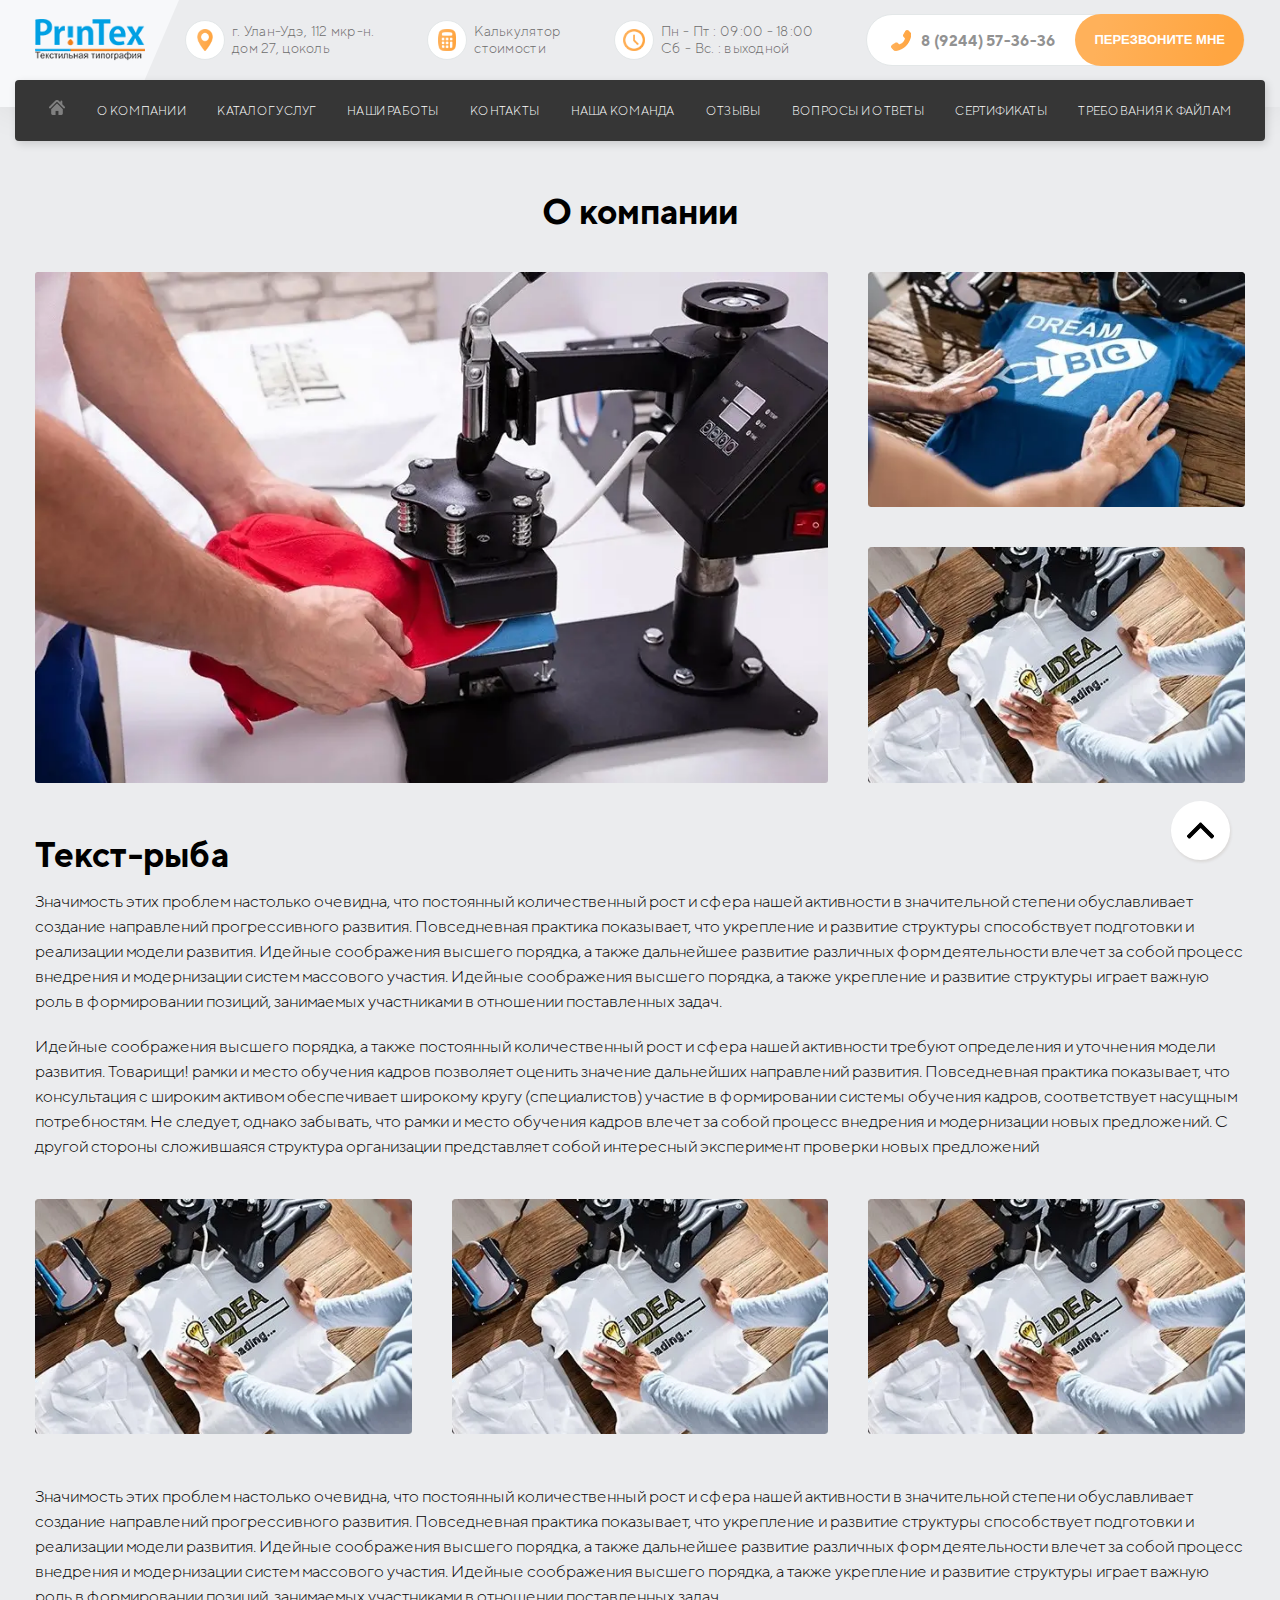
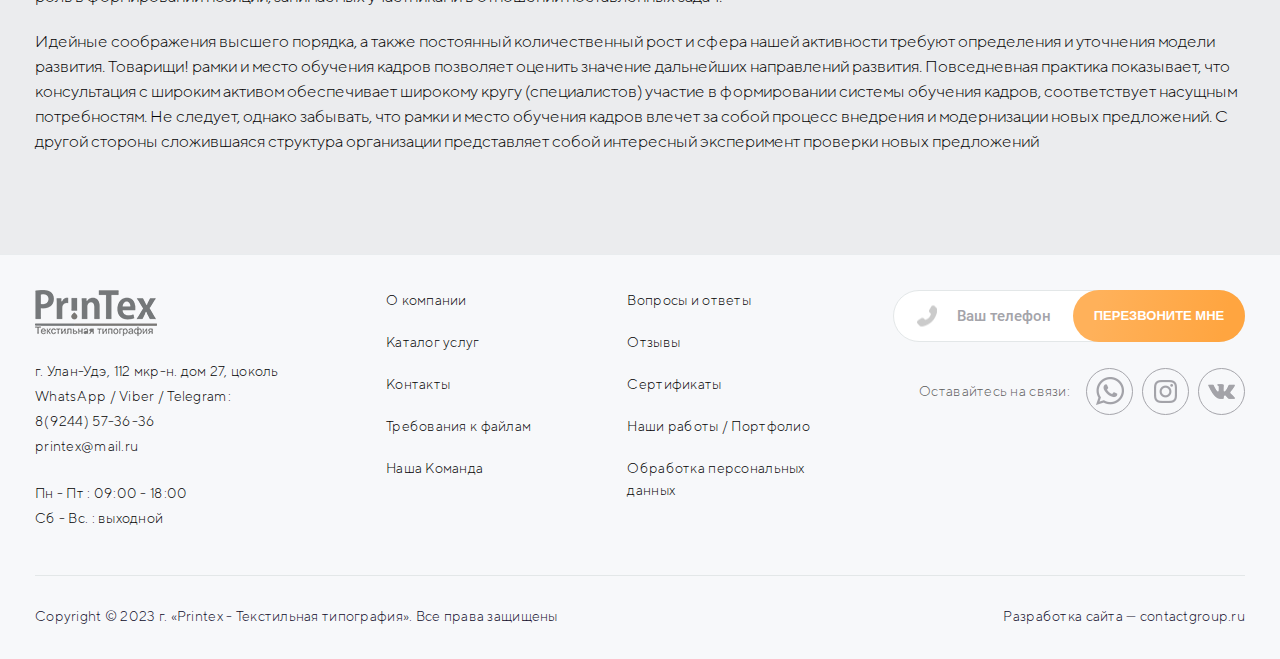
==== commit 8ec13ddf: "fixed bugs" ====
--- a/about.html
+++ b/about.html
@@ -252,7 +252,7 @@
 
     </footer>
 
-    <script src="jquery-3.7.1.min.js"></script>
+    <script src="js/jquery.min.js"></script>
     <script src="js/swiper-bundle.min.js"></script>
     <script src="js/fancybox.umd.js"></script>
     <script src="js/jquery.maskedinput.min.js"></script>
--- a/css/style.min.css
+++ b/css/style.min.css
@@ -1,2 +1,2 @@
-@font-face{font-family:"TT Norms";src:url(../fonts/TTNorms-Light.ttf) format("ttf"),url(../fonts/TTNorms-Light.eot) format("eot"),url(../fonts/TTNorms-Light.woff) format("woff"),url(../fonts/TTNorms-Light.woff2) format("woff2");font-weight:300;font-style:normal;font-display:swap}@font-face{font-family:"TT Norms";src:url(../fonts/TTNorms-Regular.ttf) format("ttf"),url(../fonts/TTNorms-Regular.eot) format("eot"),url(../fonts/TTNorms-Regular.woff) format("woff"),url(../fonts/TTNorms-Regular.woff2) format("woff2");font-weight:400;font-style:normal;font-display:swap}@font-face{font-family:"TT Norms";src:url(../fonts/TTNorms-Medium.ttf) format("ttf"),url(../fonts/TTNorms-Medium.eot) format("eot"),url(../fonts/TTNorms-Medium.woff) format("woff"),url(../fonts/TTNorms-Medium.woff2) format("woff2");font-weight:500;font-style:normal;font-display:swap}@font-face{font-family:"TT Norms";src:url(../fonts/TTNorms-Bold.ttf) format("ttf"),url(../fonts/TTNorms-Bold.eot) format("eot"),url(../fonts/TTNorms-Bold.woff) format("woff"),url(../fonts/TTNorms-Bold.woff2) format("woff2");font-weight:700;font-style:normal;font-display:swap}@font-face{font-family:Roboto;src:url(../fonts/Roboto-Light.ttf) format("ttf"),url(../fonts/Roboto-Light.eot) format("eot"),url(../fonts/Roboto-Light.woff) format("woff"),url(../fonts/Roboto-Light.woff2) format("woff2");font-weight:300;font-style:normal;font-display:swap}@font-face{font-family:Roboto;src:url(../fonts/Roboto-Regular.ttf) format("ttf"),url(../fonts/Roboto-Regular.eot) format("eot"),url(../fonts/Roboto-Regular.woff) format("woff"),url(../fonts/Roboto-Regular.woff2) format("woff2");font-weight:400;font-style:normal;font-display:swap}@font-face{font-family:Roboto;src:url(../fonts/Roboto-Medium.ttf) format("ttf"),url(../fonts/Roboto-Medium.eot) format("eot"),url(../fonts/Roboto-Medium.woff) format("woff"),url(../fonts/Roboto-Medium.woff2) format("woff2");font-weight:500;font-style:normal;font-display:swap}@font-face{font-family:Roboto;src:url(../fonts/Roboto-Black.ttf) format("ttf"),url(../fonts/Roboto-Black.eot) format("eot"),url(../fonts/Roboto-Black.woff) format("woff"),url(../fonts/Roboto-Black.woff2) format("woff2");font-weight:900;font-style:normal;font-display:swap}*,::after,::before{margin:0;padding:0;-webkit-box-sizing:border-box;box-sizing:border-box;-webkit-font-smoothing:antialiased!important;-webkit-tap-highlight-color:transparent;outline:0!important}h1,h2,h3,h4,h5,h6{font-weight:400;font-size:1em}a,body,div,form,h1,h2,h3,h4,h5,li,p,ul{margin:0;padding:0;border:0;text-decoration:none;line-height:1}button,input,textarea{outline:0!important;-webkit-transition:.125s;-o-transition:.125s;transition:.125s}input:active,input[type=checkbox]:focus,input[type=file]:focus,input[type=radio]:focus,input[type=text]:focus{outline:0!important}::-webkit-input-placeholder{color:#222}::-moz-placeholder{color:#222}:-moz-placeholder{color:#222}:-ms-input-placeholder{color:#222}input::-webkit-inner-spin-button,input::-webkit-outer-spin-button{-webkit-appearance:none;margin:0}input[type=number]{-moz-appearance:textfield}html{height:100%;scroll-behavior:smooth;width:100%}svg{-ms-flex-negative:0;flex-shrink:0;height:auto}circle,path,rect,svg{-webkit-transition:.3s;-o-transition:.3s;transition:.3s}a{color:inherit;text-decoration:none;-webkit-transition:.3s;-o-transition:.3s;transition:.3s}a:focus,a:hover{text-decoration:none}li,ul{margin:0;padding:0;list-style:none}i{line-height:100%}fieldset{min-width:0;padding:0;margin:0;border:0}button{cursor:pointer;border:none;outline:0;-webkit-box-sizing:border-box;box-sizing:border-box;-webkit-transition:.3s;-o-transition:.3s;transition:.3s;background-color:inherit;font-size:1em}.swiper-button-next,.swiper-button-prev{z-index:2}.swiper-button-next::after,.swiper-button-prev::after{display:none}img{-webkit-user-select:none;-moz-user-select:none;-o-user-select:none;-ms-user-select:none;user-select:none;-ms-flex-negative:0;flex-shrink:0}html.fixed-body{overflow-y:hidden}body{background-color:#ebecee;font-family:"TT Norms",sans-serif;width:calc(100vw - (100vw - 100%));overflow-x:hidden;font-weight:300;display:-webkit-box;display:-ms-flexbox;display:flex;-webkit-box-orient:vertical;-webkit-box-direction:normal;-ms-flex-direction:column;flex-direction:column;min-height:calc(100 * var(--vh))}body.fixed-body,body.fixed-body2{overflow-y:hidden;padding-right:var(--scrollWidth)}.maincontent{-webkit-box-flex:1;-ms-flex-positive:1;flex-grow:1;display:-webkit-box;display:-ms-flexbox;display:flex;-webkit-box-orient:vertical;-webkit-box-direction:normal;-ms-flex-direction:column;flex-direction:column}.container{max-width:1430px;width:100%;margin:0 auto;padding:0 35px}a:hover{color:#ffb15a}.font2{font-family:Roboto,sans-serif}.m-text h3,.text35{font-size:35px;line-height:120%}.text27{font-size:27px;line-height:120%}.text20{font-size:1.25em;line-height:120%}.text19{font-size:1.1875em;line-height:120%}.text18{font-size:1.125em;line-height:120%}.text17{font-size:17px;line-height:120%}.text16{font-size:1em;line-height:150%}.text15{font-size:15px;line-height:120%}.text14{font-size:.875em;line-height:120%}.text13{font-size:.8125em;line-height:120%}.text12{font-size:.75em;line-height:120%}.text11{font-size:.6875em;line-height:120%}.text10{font-size:.625em;line-height:120%}.extra-bold-text{font-weight:800}.bold-text{font-weight:700}.semi-bold-text{font-weight:600}.medium-text{font-weight:500}.regular-text{font-weight:400}.light-text{font-weight:300}.text-center{text-align:center}@media screen and (max-width:992px){.container{padding:0 16px}.text20-tablet{font-size:1.25em}.text19-tablet{font-size:1.1875em}.text18-tablet{font-size:1.125em}.text17-tablet{font-size:1.0625em}.text16-tablet{font-size:1em}.text15-tablet{font-size:.9375em}.text14-tablet{font-size:.875em}.text13-tablet{font-size:.8125em}.text12-tablet{font-size:.75em}.text11-tablet{font-size:.6875em}.text10-tablet{font-size:.625em}}.m-btn{display:-webkit-box;display:-ms-flexbox;display:flex;-webkit-box-align:center;-ms-flex-align:center;align-items:center;-webkit-box-pack:center;-ms-flex-pack:center;justify-content:center;-webkit-transition:.225s ease-out;-o-transition:.225s ease-out;transition:.225s ease-out;padding:0 40px;height:50px;border-radius:4px;text-transform:uppercase;font-weight:500}.m-btn:focus{-webkit-box-shadow:none;box-shadow:none}.m-btn span{font-size:14px;line-height:120%}.m-btn-primary{background:-o-linear-gradient(348deg,#ffb15a 15%,#ffa540 87%);background:linear-gradient(102deg,#ffb15a 15%,#ffa540 87%);color:#fff}.m-btn-primary:hover{color:#fff;opacity:.9}.m-btn-blue{background:-webkit-gradient(linear,left bottom,left top,color-stop(7%,#20adea),color-stop(95%,#3cbaf1));background:-o-linear-gradient(bottom,#20adea 7%,#3cbaf1 95%);background:linear-gradient(0deg,#20adea 7%,#3cbaf1 95%);color:#fff;height:40px;text-transform:uppercase;border-radius:20px;font-weight:700}.m-btn-blue:hover{color:#fff;opacity:.9}.fg{position:relative;margin:0}.fg label{display:block;font-size:16px;line-height:150%;font-weight:500;font-family:Roboto,sans-serif;margin-bottom:5px}.fg label span{color:#ff2b2b}.fg select{-webkit-appearance:none;-moz-appearance:none;-ms-appearance:none;-o-appearance:none;appearance:none;background-image:url(../img/arrow.png);background-repeat:no-repeat;background-size:10px auto;background-position:right 16px center}.fg select::-ms-expand{display:none}.fg input,.fg select,.fg textarea{border-radius:7px;border:1px solid #c6c6c6;padding:0 30px 0 16px;height:37px;width:100%;font-size:15px;line-height:150%;color:#5b5b5b;font-family:"TT Norms",sans-serif;background-color:transparent}.fg input::-webkit-input-placeholder,.fg select::-webkit-input-placeholder,.fg textarea::-webkit-input-placeholder{color:#929798}.fg input::-moz-placeholder,.fg select::-moz-placeholder,.fg textarea::-moz-placeholder{color:#929798}.fg input:-ms-input-placeholder,.fg select:-ms-input-placeholder,.fg textarea:-ms-input-placeholder{color:#929798}.fg input::-ms-input-placeholder,.fg select::-ms-input-placeholder,.fg textarea::-ms-input-placeholder{color:#929798}.fg input::placeholder,.fg select::placeholder,.fg textarea::placeholder{color:#929798}.fg input:focus,.fg select:focus,.fg textarea:focus{border-color:#9ca0a0;-webkit-box-shadow:0 .25em .4375em 0 rgba(47,63,67,.03),0 .25em .3125em 0 rgba(0,0,0,.02) inset;box-shadow:0 .25em .4375em 0 rgba(47,63,67,.03),0 .25em .3125em 0 rgba(0,0,0,.02) inset}.fg input:disabled,.fg select:disabled,.fg textarea:disabled{pointer-events:none;background:#f6f6f6!important;color:rgba(0,0,0,.4)}.fg textarea{padding-top:10px;padding-bottom:10px;height:97px;resize:none}.fg__field{position:relative}.fg._type2 input{border:none;border-bottom:1px solid #ccc;border-radius:0;height:40px;font-weight:300}.fg._type2 input::-webkit-input-placeholder{color:#b8b8b8}.fg._type2 input::-moz-placeholder{color:#b8b8b8}.fg._type2 input:-ms-input-placeholder{color:#b8b8b8}.fg._type2 input::-ms-input-placeholder{color:#b8b8b8}.fg._type2 input::placeholder{color:#b8b8b8}.fg._type3 label{font-family:"TT Norms",sans-serif;color:#5b5b5b;margin:0 0 5px;font-size:15px;line-height:133%;font-weight:300}.file-input,.file-input2,.m-check,.m-radio{position:relative}.file-input input,.file-input2 input,.m-check input,.m-radio input{position:absolute;opacity:0;width:100%;height:100%;left:0;top:0;z-index:2;cursor:pointer}.m-check label,.m-radio label{position:relative;cursor:pointer;display:-webkit-box;display:-ms-flexbox;display:flex;-webkit-box-align:center;-ms-flex-align:center;align-items:center;padding-left:37px;min-height:26px;padding-top:.0625em;font-size:13px;line-height:140%}.m-check label span,.m-radio label span{line-height:inherit}.m-check label:after,.m-check label:before,.m-radio label:after,.m-radio label:before{pointer-events:none}.m-check label:before,.m-radio label:before{content:'';position:absolute;z-index:1;left:0;top:50%;-webkit-transform:translateY(-50%);-ms-transform:translateY(-50%);transform:translateY(-50%);border:1px solid #c6c6c6;width:26px;height:26px;background-size:0 auto;background-repeat:no-repeat;background-position:center;-webkit-transition:none;-o-transition:none;transition:none}.m-check label a,.m-radio label a{text-decoration:underline;position:relative;z-index:2}.m-check._big label,.m-radio._big label{padding-top:0}.m-check._big label span,.m-radio._big label span{font-size:1em;line-height:140%}.m-check._gray label,.m-radio._gray label{color:#6b6e72}.m-check._error input:not(:checked)~label:before,.m-radio._error input:not(:checked)~label:before{border-color:#ff1515}.m-check input:checked+label::before{background-size:10px auto}.m-check label:before{border-radius:3px;background-image:url(../img/check.png)}.m-check._gray label{color:#787878}.m-radio input:checked~label:before{border:none;background-size:100% auto}.m-radio label:before{border-radius:50%;background-image:url(../img/radio.svg)}.m-radio label span{display:block;line-height:157%;color:#5b626c;margin-top:.125em}.cartcalc{max-width:100%;width:70px;position:relative}.cartcalc:before{content:'';position:absolute;top:0;right:0;border:1px solid #c6c6c6;background-color:#fff;border-radius:0 7px 7px 0;height:100%;width:26px}.cartcalc img,.cartcalc svg{width:100%}.cartcalc input{padding-right:30px}.cartcalc button{position:absolute;right:8px;width:10px;display:-webkit-box;display:-ms-flexbox;display:flex;-webkit-box-align:center;-ms-flex-align:center;align-items:center;-webkit-box-pack:center;-ms-flex-pack:center;justify-content:center}.cartcalc button:hover{background-color:#e6e6ec}.cartcalc .ccalc-plus{top:8px}.cartcalc .ccalc-minus{bottom:8px}.rating-block{display:-webkit-box;display:-ms-flexbox;display:flex;-webkit-box-align:center;-ms-flex-align:center;align-items:center}.rating-block__num{display:-webkit-box;display:-ms-flexbox;display:flex;-webkit-box-align:center;-ms-flex-align:center;align-items:center;-webkit-box-ordinal-group:0;-ms-flex-order:-1;order:-1;font-size:25px;font-weight:700;margin-right:.33em}.rating-block._disabled{pointer-events:none}.rating{cursor:pointer}.rating__stars{width:8.25em;max-width:100%;position:relative}.rating__stars img{width:100%;display:block}.rating__fill{width:0;position:absolute;top:0;left:0;height:100%;overflow:hidden}.rating__fill img{width:8.25em;display:block}.file-input{background-color:#fff;border:1px solid #c6c6c6;border-radius:7px;padding:4px;display:-webkit-box;display:-ms-flexbox;display:flex;-webkit-box-align:center;-ms-flex-align:center;align-items:center}.file-input__btn{padding:0 16px;height:30px;background-color:#cbcbcb;border-radius:3px;font-size:14px;font-weight:300;color:#fff;font-family:Roboto,sans-serif;text-transform:unset}.file-input__hint{margin-left:17px;font-size:11px;line-height:150%;font-family:Roboto,sans-serif}.pagination{margin-top:32px}.pagination__items{display:-webkit-box;display:-ms-flexbox;display:flex}.pagination__item{width:45px;height:40px;background-color:#dadbdd;border-radius:20px;display:-webkit-box;display:-ms-flexbox;display:flex;-webkit-box-align:center;-ms-flex-align:center;align-items:center;-webkit-box-pack:center;-ms-flex-pack:center;justify-content:center;margin:0 7px 0 0;font-size:15px}.pagination__item svg{width:1.0625em;height:auto}.pagination__item._active{pointer-events:none}.pagination__item._active,.pagination__item:hover{color:#fff;background-image:-o-linear-gradient(348deg,#ffb15a 13%,#ffa540 88%);background-image:linear-gradient(102deg,#ffb15a 13%,#ffa540 88%)}.pagination__item._btn{padding:0 1.5em}.tabs{display:-webkit-box;display:-ms-flexbox;display:flex}.tab{background-color:#f9fafb;-webkit-box-shadow:0 10px 38px 0 rgba(0,0,0,.05);box-shadow:0 10px 38px 0 rgba(0,0,0,.05);border-radius:3px;height:54px;padding:0 28px;display:-webkit-box;display:-ms-flexbox;display:flex;-webkit-box-align:center;-ms-flex-align:center;align-items:center;position:relative;font-weight:400;font-family:Roboto,sans-serif;color:#c5c6c7;-webkit-transition:.3s;-o-transition:.3s;transition:.3s}.tab:not(:last-child){margin:0 12px 0 0}.tab span{font-size:15px}.tab:hover{background-color:transparent;cursor:pointer}.tab._active{background-color:#fff;color:#646466;pointer-events:none;-webkit-box-shadow:none;box-shadow:none}.tab-content{display:none}.tab-content._active{display:block}.socials{display:-webkit-box;display:-ms-flexbox;display:flex;-webkit-box-align:center;-ms-flex-align:center;align-items:center}.socials__item{padding:0;width:47px;height:47px;border-radius:50%;display:-webkit-box;display:-ms-flexbox;display:flex;-webkit-box-align:center;-ms-flex-align:center;align-items:center;-webkit-box-pack:center;-ms-flex-pack:center;justify-content:center}.socials__item:not(:last-child){margin:0 25px 0 0}.socials__item img{max-width:27px;max-height:27px}.compare-btn,.favourite-btn{display:-webkit-box;display:-ms-flexbox;display:flex;-webkit-box-align:center;-ms-flex-align:center;align-items:center;-webkit-box-pack:center;-ms-flex-pack:center;justify-content:center}.compare-btn svg,.favourite-btn svg{width:100%;height:auto}.favourite-btn{width:1.4375em}.favourite-btn:hover path{opacity:1}.favourite-btn._added path{opacity:1;stroke:#ff2b2b;fill:#ff2b2b}.compare-btn{width:1.5em}.compare-btn._added g,.compare-btn:hover g{opacity:1}.compare-btn._added line{stroke:#ff2b2b}.m-backdrop{position:relative}.m-backdrop:after{content:'';position:absolute;top:0;left:0;width:100%;height:100%;background:rgba(0,0,0,.5);pointer-events:none;border-radius:inherit}._scale-img{overflow:hidden}._scale-img:hover img{-webkit-transform:scale(1.05);-ms-transform:scale(1.05);transform:scale(1.05)}._scale-img img{-webkit-transition:.6s;-o-transition:.6s;transition:.6s}.page-top{padding:28px 0}.page-top .breadcrumbs{margin-bottom:20px}.page-top .breadcrumbs:last-child{margin-bottom:0}.breadcrumbs{color:#0c0927}.breadcrumbs__item{position:relative;display:inline;font-size:15px;line-height:130%;font-weight:300;letter-spacing:.01em}.breadcrumbs__item:not(:first-child){margin-left:.75em}.breadcrumbs__item:not(:first-child):before{content:'/';position:absolute;z-index:1;top:-.03125em;right:100%;margin-right:.25em}.breadcrumbs__item:last-child{pointer-events:none}.modal-bg{position:fixed;top:0;left:0;width:100%;height:calc(100 * var(--vh));background-color:#000;opacity:.5}.modal{position:fixed;left:0;top:0;width:100%;height:calc(100 * var(--vh));overflow-y:auto;z-index:80;opacity:0;pointer-events:none;padding:1em 0;text-align:center}.modal:after{content:'';display:inline-block;height:100%;vertical-align:middle;margin-right:-4px}.modal__dialog{text-align:left;vertical-align:middle;background-color:#fff;-webkit-box-shadow:0 0 8px rgba(0,0,0,.05);box-shadow:0 0 8px rgba(0,0,0,.05);border-radius:20px;width:638px;max-width:calc(100% - 20px);position:relative;z-index:3;display:inline-block;padding:24px 0 0;overflow:hidden}.modal._active{opacity:1;pointer-events:unset}.modal._active .modal__bg{display:block}.modal__top{padding:0 2em;text-align:center}.modal .close-btn{width:20px;display:-webkit-box;display:-ms-flexbox;display:flex;-webkit-box-align:center;-ms-flex-align:center;align-items:center;-webkit-box-pack:center;-ms-flex-pack:center;justify-content:center;-ms-flex-negative:0;flex-shrink:0;position:absolute;top:24px;right:20px}.modal__bottom{min-height:100px;background:#f6f7f9;padding:18px 20px;display:-webkit-box;display:-ms-flexbox;display:flex;-webkit-box-orient:vertical;-webkit-box-direction:normal;-ms-flex-direction:column;flex-direction:column;-webkit-box-align:center;-ms-flex-align:center;align-items:center;-webkit-box-pack:center;-ms-flex-pack:center;justify-content:center;margin-top:24px}.modal__product{margin-top:15px;padding:8px 20px;background:#f6f7f9;text-align:center;font-size:17px;line-height:130%;font-weight:400}.modal__grid{display:grid;grid-template-columns:135px calc(100% - 160px);gap:25px;padding:30px 40px 6px}.modal__img img{width:100%;display:block;border-radius:10px}.modal__fields{display:grid;grid-template-columns:100%;gap:16px}.modal__wrap{display:grid;grid-template-columns:repeat(2,calc(50% - 8px));gap:16px}.modal__result{padding:0 30px;font-size:16px;line-height:150%;color:#383838;font-family:Roboto,sans-serif}.modal__result-num{font-size:30px;font-weight:500}.modal__result-currency{font-size:20px}.modal__hint{font-size:15px;line-height:120%;text-align:center;margin-bottom:18px;font-family:Roboto,sans-serif;color:#5b5b5b}.order-modal .modal__dialog{width:730px}.order-modal__desc{max-width:420px;margin:15px auto 0;text-align:center;font-size:17px;line-height:130%}.order-modal .modal__hint{font-size:13px;line-height:115%;font-family:Roboto,sans-serif;max-width:535px;margin-left:auto;margin-right:auto}.order-form{padding:32px 60px 8px;display:grid;grid-template-columns:100%;gap:15px}.order-form__field{display:grid;grid-template-columns:230px calc(100% - 246px);gap:5px 16px}.order-form__field .order-form__title,.order-form__field label{font-family:"TT Norms",sans-serif;color:#5b5b5b;margin:0;font-size:15px;line-height:133%;text-align:right;font-weight:300}.order-form__field label{padding-top:8px}.order-form__price{font-size:15px;line-height:167%}.order-form__price span{font-size:25px;font-weight:700}.order-form__count{display:-webkit-box;display:-ms-flexbox;display:flex;-webkit-box-align:center;-ms-flex-align:center;align-items:center}.order-form__count-text{font-size:12px;line-height:125%;color:#5b5b5b;margin-left:15px}.call-modal .modal__dialog{width:491px}.call-form{padding:46px 70px 10px;display:grid;grid-template-columns:100%;gap:22px}.call-form .m-check{margin-top:10px}@media screen and (max-width:576px){.modal__grid{padding:20px 15px 0;grid-template-columns:100%}.modal__img{max-width:200px;margin:0 auto}.modal__wrap{grid-template-columns:100%}}.header{padding-bottom:27px;background-color:#ebecee;-webkit-box-shadow:0 0 38px 0 rgba(0,0,0,.09);box-shadow:0 0 38px 0 rgba(0,0,0,.09);position:relative;z-index:20}.header__inner{position:relative;z-index:3;padding:14px 0;display:-webkit-box;display:-ms-flexbox;display:flex;-webkit-box-align:center;-ms-flex-align:center;align-items:center;-webkit-box-pack:justify;-ms-flex-pack:justify;justify-content:space-between}.header__inner:before{content:'';position:absolute;top:0;right:100%;margin-right:-190px;-webkit-clip-path:polygon(0 0,100% 0,calc(100% - 46px) 100%,0 100%);clip-path:polygon(0 0,100% 0,calc(100% - 46px) 100%,0 100%);height:calc(100% + 27px);width:30000px;background-color:#f7f8fa}.header__logo{margin-right:77px;width:132px;display:block;-ms-flex-negative:0;flex-shrink:0;position:relative;z-index:2}.header__logo img{width:100%;display:block}.menu{display:-webkit-box;display:-ms-flexbox;display:flex;-webkit-box-align:center;-ms-flex-align:center;align-items:center;-webkit-box-pack:justify;-ms-flex-pack:justify;justify-content:space-between;-webkit-box-flex:1;-ms-flex-positive:1;flex-grow:1}.nav{position:absolute;width:calc(100% + 40px);left:-20px;top:100%;background-color:#363636;-webkit-box-shadow:2px 3px 8px 0 rgba(0,0,0,.14);box-shadow:2px 3px 8px 0 rgba(0,0,0,.14);border-radius:4px;padding:0 34px;display:-webkit-box;display:-ms-flexbox;display:flex;-webkit-box-align:center;-ms-flex-align:center;align-items:center;-webkit-box-pack:justify;-ms-flex-pack:justify;justify-content:space-between;min-height:61px;color:#fff}.nav__link{font-size:14px;line-height:22px;text-transform:uppercase;letter-spacing:.02em}.nav__link:hover{color:#ffb15a}.nav__link--main span{display:none}.nav__link--main img{width:16px}.feedback{padding-left:24px;height:52px;background-color:rgba(255,255,255,.98);border:1px solid #e3e7e8;display:-webkit-box;display:-ms-flexbox;display:flex;-webkit-box-align:center;-ms-flex-align:center;align-items:center;border-radius:26px}.feedback__phone{color:#929292;display:-webkit-box;display:-ms-flexbox;display:flex;-webkit-box-align:center;-ms-flex-align:center;align-items:center;font-size:15px;font-weight:900}.feedback__phone img{width:20px;margin-right:10px}.feedback__btn{border-radius:26px;-ms-flex-negative:0;flex-shrink:0;height:52px;padding:0 19px;font-weight:700;text-transform:uppercase;margin-left:19px}.feedback__btn span{font-size:13px}.header-info{display:-webkit-box;display:-ms-flexbox;display:flex;-webkit-box-align:center;-ms-flex-align:center;align-items:center}.header-info__icon{width:57px;height:52px;border:1px solid #e3e7e8;display:-webkit-box;display:-ms-flexbox;display:flex;-webkit-box-align:center;-ms-flex-align:center;align-items:center;-webkit-box-pack:center;-ms-flex-pack:center;justify-content:center;background-color:#fff;border-radius:26px;margin-right:14px;-ms-flex-negative:0;flex-shrink:0}.header-info__icon img{max-width:31px;max-height:31px}.header-info__text{font-size:14px;line-height:17px;font-weight:300;letter-spacing:.02em;color:#6b6b6b}.burger{display:none}.footer{padding:35px 0 32px;border-top:1px solid #e9ecee;background-color:#f7f8fa}.footer__top{display:-webkit-box;display:-ms-flexbox;display:flex;-webkit-box-pack:justify;-ms-flex-pack:justify;justify-content:space-between}.footer__col{margin-right:40px}.footer__col:last-child{margin-right:0}.footer__logo{display:block;width:122px}.footer__logo img{width:100%;display:block}.footer__info{font-size:14px;line-height:178%;letter-spacing:.02em;margin-top:22px;min-width:310px}.footer__info a{white-space:nowrap}.footer__bottom{display:-webkit-box;display:-ms-flexbox;display:flex;-webkit-box-align:center;-ms-flex-align:center;align-items:center;-webkit-box-pack:justify;-ms-flex-pack:justify;justify-content:space-between;border-top:1px solid #e3e7e8;margin-top:45px;padding-top:30px}.footer__by,.footer__c{font-size:14px;line-height:150%;letter-spacing:.02em;color:#0c0927}.footer-nav{max-width:480px;-webkit-column-count:2;-moz-column-count:2;column-count:2}.footer-nav li{width:100%;display:inline-block;margin-bottom:20px}.footer-nav a{font-size:14px;line-height:157%;letter-spacing:.02em}.footer-subscribe{width:352px;position:relative}.footer-subscribe__btn{position:absolute;top:0;right:0;width:172px;height:52px;border-radius:26px;font-weight:700;padding:0 20px}.footer-subscribe__btn span{font-size:13px}.footer-subscribe__field{position:relative}.footer-subscribe__field input{width:100%;height:52px;border:1px solid #e3e7e8;border-radius:26px;padding-right:180px;padding-left:63px;font-size:15px;font-weight:500;font-family:Roboto,sans-serif}.footer-subscribe__field input::-webkit-input-placeholder{color:#a4a4aa}.footer-subscribe__field input::-moz-placeholder{color:#a4a4aa}.footer-subscribe__field input:-ms-input-placeholder{color:#a4a4aa}.footer-subscribe__field input::-ms-input-placeholder{color:#a4a4aa}.footer-subscribe__field input::placeholder{color:#a4a4aa}.footer-subscribe__icon{position:absolute;top:50%;-webkit-transform:translateY(-50%);-ms-transform:translateY(-50%);transform:translateY(-50%);left:24px;width:1.25em}.footer-socials{display:-webkit-box;display:-ms-flexbox;display:flex;-webkit-box-align:center;-ms-flex-align:center;align-items:center;-webkit-box-pack:end;-ms-flex-pack:end;justify-content:flex-end;margin-top:26px}.footer-socials__title{font-size:14px;letter-spacing:.02em;color:#5b5b5b;margin-right:7px}.footer-socials__item{width:47px;height:47px;border:1px solid #a5a5ab;border-radius:50%;display:-webkit-box;display:-ms-flexbox;display:flex;-webkit-box-align:center;-ms-flex-align:center;align-items:center;-webkit-box-pack:center;-ms-flex-pack:center;justify-content:center;margin-left:9px}.footer-socials__item img{max-width:28px;max-height:28px}.footer-socials__item:hover{border-color:#ffb15a}.scroll-up{z-index:22;position:fixed;right:50px;bottom:40px;width:59px;height:59px;background-color:#fff;-webkit-box-shadow:1px 2px 3px 0 rgba(72,39,9,.1);box-shadow:1px 2px 3px 0 rgba(72,39,9,.1);-webkit-transition:.3s;-o-transition:.3s;transition:.3s;display:-webkit-box;display:-ms-flexbox;display:flex;-webkit-box-align:center;-ms-flex-align:center;align-items:center;-webkit-box-pack:center;-ms-flex-pack:center;justify-content:center;border-radius:50%;cursor:pointer;opacity:0;visibility:hidden}.scroll-up:hover path{stroke:#000}.scroll-up img{width:27px}.scroll-up--active{visibility:visible;opacity:1}.text{font-family:Roboto,sans-serif;font-size:14px;line-height:120%}.text p{font-size:14px;line-height:120%;color:#686868}.text p:not(:last-child){margin:0 0 5px}.text h3{font-size:20px;line-height:120%;font-weight:500;margin-bottom:12px}.text hr{display:block;height:24px;opacity:0;margin:0}.catalog-item{padding-bottom:50px}.catalog-item__inner{display:grid;grid-template-columns:500px calc(100% - 545px);gap:45px}.gallery__img{display:block;position:relative;padding-bottom:93.4%;border-radius:10px}.gallery__img img{position:absolute;top:0;left:0;width:100%;height:100%;-o-object-fit:cover;object-fit:cover;border-radius:inherit}.gallery__big .swiper{border-radius:10px}.gallery__small{margin-top:17px;padding:0 46px;position:relative}.gallery__small .swiper{width:calc(100% + 15px)}.gallery__small .swiper-slide{width:25%;padding-right:15px;cursor:pointer}.gallery__small .gallery__img{padding-bottom:100%}.gallery .swiper-button{background:-o-linear-gradient(348deg,#ffb15a 15%,#ffa540 87%);background:linear-gradient(102deg,#ffb15a 15%,#ffa540 87%);width:33px;height:33px;border-radius:50%;display:-webkit-box;display:-ms-flexbox;display:flex;-webkit-box-align:center;-ms-flex-align:center;align-items:center;-webkit-box-pack:center;-ms-flex-pack:center;justify-content:center;margin:0;top:50%;-webkit-transform:translateY(-50%);-ms-transform:translateY(-50%);transform:translateY(-50%)}.gallery .swiper-button img{width:18px}.gallery .swiper-button-prev{left:0}.gallery .swiper-button-next{right:0}.catalog-info{min-height:100%;background-color:#f4f5f7;border:2px solid #fff;border-radius:33px;padding:25px;display:-webkit-box;display:-ms-flexbox;display:flex;-webkit-box-orient:vertical;-webkit-box-direction:normal;-ms-flex-direction:column;flex-direction:column}.catalog-info .tab._active{z-index:3}.catalog-info .tab-content{-webkit-box-shadow:0 10px 38px 0 rgba(0,0,0,.05);box-shadow:0 10px 38px 0 rgba(0,0,0,.05);border-radius:3px;background-color:#fff;padding:26px;margin-top:-5px;position:relative;z-index:2;-webkit-box-flex:1;-ms-flex-positive:1;flex-grow:1}.catalog-info .tab-content._active{display:-webkit-box;display:-ms-flexbox;display:flex;-webkit-box-orient:vertical;-webkit-box-direction:normal;-ms-flex-direction:column;flex-direction:column}.catalog-info__nav{margin-top:auto;padding-top:40px}.services{padding:50px 0 115px}.services__top{text-align:center;padding:0 60px}.slider__wrap{overflow:hidden}.services-slider,.works-slider{margin-top:36px;position:relative}.services-slider .swiper-nav,.works-slider .swiper-nav{display:-webkit-box;display:-ms-flexbox;display:flex;-webkit-box-align:center;-ms-flex-align:center;align-items:center;-webkit-box-pack:justify;-ms-flex-pack:justify;justify-content:space-between;left:0;bottom:100%;position:absolute;width:100%;margin-bottom:45px}.services-slider .swiper-button,.works-slider .swiper-button{position:static;margin:0;width:46px;height:17px}.services-slider .swiper-button img,.works-slider .swiper-button img{width:100%;display:block}.services-slider .swiper-container{width:calc(100% + 16px)}.services-slider .swiper-slide{width:25%;padding-right:16px}.service-card{position:relative;max-height:333px;overflow:hidden}.service-card._active .service-card__content{color:#fff;background-color:#62b6da}.service-card._active .service-card__links{opacity:1;pointer-events:unset}.service-card__content{position:absolute;z-index:2;top:0;left:0;width:100%;height:100%;padding:25px 25px 0;-webkit-transition:.3s;-o-transition:.3s;transition:.3s}.service-card__title{font-size:20px;line-height:125%;font-weight:500;font-family:Roboto,sans-serif}.service-card__img{position:relative;padding-bottom:100%}.service-card__img img{position:absolute;top:0;left:0;width:100%;height:100%;-o-object-fit:cover;object-fit:cover;border-radius:inherit}.service-card__links{-webkit-transition:.3s;-o-transition:.3s;transition:.3s;opacity:0;pointer-events:none;overflow-y:auto;height:calc(100% - 25px);width:calc(100% + 50px);padding:5px 25px 10px;margin-left:-25px}.service-card__links::-webkit-scrollbar{width:.1875em;height:.1875em}.service-card__links::-webkit-scrollbar-track{background:0 0;border-radius:0}.service-card__links::-webkit-scrollbar-thumb{background:#000}.service-card__links a{font-size:16px;line-height:150%;letter-spacing:.01em;color:#fefeff}.service-card__links a:hover{opacity:.8}.service-card__links ul li{padding-left:10px}.service-card__links ul a{font-size:14px}.faq{padding:50px 0 100px}.faq__top{text-align:center;width:880px;max-width:100%;margin:0 auto}.faq__desc{margin-top:22px}.faq__grid{display:grid;grid-template-columns:repeat(2,calc(50% - 10px));gap:4px 20px;margin-top:40px}.faq__items{display:grid;grid-template-columns:100%;gap:4px}.qa-card._active .qa-card__btn img{-webkit-transform:rotate(90deg);-ms-transform:rotate(90deg);transform:rotate(90deg)}.qa-card__show{display:-webkit-box;display:-ms-flexbox;display:flex;-webkit-box-align:center;-ms-flex-align:center;align-items:center;padding:10px 20px;background-color:#fff;-webkit-box-shadow:0 6px 18px 0 rgba(0,0,0,.1);box-shadow:0 6px 18px 0 rgba(0,0,0,.1);border-radius:3px;min-height:62px;position:relative;z-index:2;cursor:pointer}.qa-card__btn{border:2px solid #ffa643;width:20px;height:20px;-ms-flex-negative:0;flex-shrink:0;margin-right:16px;border-radius:50%;display:-webkit-box;display:-ms-flexbox;display:flex;-webkit-box-align:center;-ms-flex-align:center;align-items:center;-webkit-box-pack:center;-ms-flex-pack:center;justify-content:center}.qa-card__btn img{width:8px;-webkit-transition:.3s;-o-transition:.3s;transition:.3s}.qa-card__hidden{display:none;padding:55px 40px 15px 57px;margin-top:-44px;background-color:#f6f7f9;border-radius:3px}.qa-card__text{font-size:16px;line-height:138%}.page-block{padding:50px 0 100px}.m-text h3{font-weight:700;margin-bottom:14px}.m-text p{font-size:17px;line-height:147%}.m-text p:not(:last-child){margin:0 0 20px}.m-text hr{height:30px;opacity:0;display:block;margin:0}.services-page__grid{display:grid;grid-template-columns:repeat(4,calc(25% - 12px));gap:16px;margin-top:40px}.services-page__text{max-width:1130px;margin-top:80px}.consult{margin:80px auto 0;background-color:#fff;-webkit-box-shadow:0 10px 38px 0 rgba(0,0,0,.18);box-shadow:0 10px 38px 0 rgba(0,0,0,.18);border-radius:33px;overflow:hidden;display:grid;grid-template-columns:50% 50%;width:947px;max-width:100%}.consult__col1{padding:80px 74px;background:#65b4d6;color:#fff;display:-webkit-box;display:-ms-flexbox;display:flex;-webkit-box-orient:vertical;-webkit-box-direction:normal;-ms-flex-direction:column;flex-direction:column}.consult__col2{padding:80px}.consult__title{font-size:30px;line-height:120%;padding-bottom:25px;position:relative;font-weight:500}.consult__title:before{content:'';position:absolute;bottom:0;left:0;width:70px;height:3px;background-color:#fff;max-width:100%}.consult__desc{font-size:15px;line-height:167%;letter-spacing:.02em;margin-top:40px;max-width:261px}.consult__check{max-width:261px;margin-top:auto;padding-top:40px}.consult .m-check label{font-size:15px;line-height:133%}.consult .m-check label:before{background-color:#fff;border:none;background-image:url(../img/check2.png)}.consult .m-check input:checked~label:before{background-size:14px auto}.consult-form__title{text-align:center;width:300px;max-width:100%;margin:0 auto;font-size:17px;line-height:147%;color:#646466}.consult-form__fields{margin-top:45px;display:grid;grid-template-columns:100%;gap:40px}.consult-form__btn{margin:44px auto 0;border-radius:26px;font-weight:700}.consult-form__btn span{font-size:13px}.reviews{display:-webkit-box;display:-ms-flexbox;display:flex;-webkit-box-orient:vertical;-webkit-box-direction:normal;-ms-flex-direction:column;flex-direction:column;-webkit-box-flex:1;-ms-flex-positive:1;flex-grow:1}.reviews .faq__top{width:670px}.reviews .container{display:-webkit-box;display:-ms-flexbox;display:flex;-webkit-box-orient:vertical;-webkit-box-direction:normal;-ms-flex-direction:column;flex-direction:column;-webkit-box-flex:1;-ms-flex-positive:1;flex-grow:1}.reviews__inner{-webkit-box-flex:1;-ms-flex-positive:1;flex-grow:1;padding:50px 0 100px;position:relative}.reviews__items{display:-webkit-box;display:-ms-flexbox;display:flex;-ms-flex-wrap:wrap;flex-wrap:wrap;margin-top:36px;max-width:calc(100% - 430px)}.reviews__img{position:absolute;right:0;bottom:0;width:423px}.reviews__rows{margin-top:36px;display:grid;grid-template-columns:100%;gap:20px}.site-item{background-color:#fff;padding:37px 25px;border-radius:35px 0;margin:20px 60px 0 0}.site-item__img{height:38px;display:-webkit-box;display:-ms-flexbox;display:flex;-webkit-box-align:center;-ms-flex-align:center;align-items:center}.site-item__img img{max-width:100%;max-height:100%}.site-item__bottom{margin-top:20px;display:-webkit-box;display:-ms-flexbox;display:flex}.review-card{display:grid;grid-template-columns:calc(100% - 328px) 328px;padding:20px 32px 20px 27px;border:1px solid #bebebe;border-radius:3px}.review-card__left{padding-right:28px}.review-card__right{border-left:1px solid #bebebe;padding:28px 0 28px 40px;display:-webkit-box;display:-ms-flexbox;display:flex;-webkit-box-align:center;-ms-flex-align:center;align-items:center}.review-card__link{height:35px;padding:0 24px;border-radius:3px;text-transform:unset;font-weight:300;-ms-flex-negative:0;flex-shrink:0}.review-card__img{-webkit-box-flex:1;-ms-flex-positive:1;flex-grow:1;margin-right:20px}.review-card__img img{max-width:100%;max-height:50px;display:block}.review-card__top{display:-webkit-box;display:-ms-flexbox;display:flex;-webkit-box-align:center;-ms-flex-align:center;align-items:center}.review-card__name{font-size:19px;line-height:120%;font-weight:500}.review-card .rating-block{margin-left:25px}.review-card .rating-block__num{display:none}.review-card__date{font-size:14px;line-height:130%;margin-top:5px;font-weight:100;letter-spacing:.01em;color:#0c0927}.review-card__desc{margin-top:5px;font-size:15px;line-height:22px;font-weight:300;letter-spacing:.01em;padding-right:10px;max-height:66px;overflow-y:auto}.review-card__desc::-webkit-scrollbar{width:7px;height:7px}.review-card__desc::-webkit-scrollbar-track{background-color:#cbcbcb;border-radius:3.5px}.review-card__desc::-webkit-scrollbar-thumb{background-color:#2bb2ed;border-radius:3.5px}.portfolio .faq__top{width:1040px}.portfolio__grid{margin-top:40px;display:grid;grid-template-columns:repeat(4,calc(25% - 72px / 4));gap:24px}.certificate-card,.portfolio-card{position:relative}.certificate-card:hover,.portfolio-card:hover{cursor:pointer}.certificate-card:hover:after,.certificate-card:hover:before,.portfolio-card:hover:after,.portfolio-card:hover:before{opacity:1}.certificate-card:after,.certificate-card:before,.portfolio-card:after,.portfolio-card:before{content:'';-webkit-transition:.3s;-o-transition:.3s;transition:.3s;opacity:0;pointer-events:none}.certificate-card:before,.portfolio-card:before{position:absolute;background-color:rgba(54,54,54,.5);border-radius:3px;top:0;left:0;width:100%;height:100%;z-index:2}.certificate-card:after,.portfolio-card:after{position:absolute;top:50%;left:50%;-webkit-transform:translate(-50%,-50%);-ms-transform:translate(-50%,-50%);transform:translate(-50%,-50%);width:55px;height:34px;background-color:#363636;border-radius:17px;background-image:url(../img/search.png);background-size:14px auto;background-repeat:no-repeat;background-position:center;z-index:3}.portfolio-card._zoom .portfolio-modal{opacity:1;pointer-events:unset}.portfolio-card__img{position:relative;padding-bottom:71.7%;border-radius:3px}.portfolio-card__img img{position:absolute;top:0;left:0;width:100%;height:100%;-o-object-fit:cover;object-fit:cover;border-radius:inherit}.portfolio-modal{position:fixed;top:0;left:0;z-index:30;-webkit-transition:.3s;-o-transition:.3s;transition:.3s;opacity:0;pointer-events:none}.portfolio-modal__bg{position:fixed;left:0;top:0;width:100%;height:calc(100 * var(--vh));background-color:rgba(54,54,54,.5)}.portfolio-modal__dialog{border-radius:3px;position:fixed;top:50%;left:50%;-webkit-transform:translate(-50%,-50%);-ms-transform:translate(-50%,-50%);transform:translate(-50%,-50%);z-index:10;width:494px;max-height:calc(100 * var(--vh) - 40px);max-width:calc(100% - 20px);background-color:#fff;display:-webkit-box;display:-ms-flexbox;display:flex;-webkit-box-orient:vertical;-webkit-box-direction:normal;-ms-flex-direction:column;flex-direction:column}.portfolio-modal__img{border-radius:3px 3px 0 0;overflow:hidden}.portfolio-modal__img img{width:100%;display:block;border-radius:inherit}.portfolio-modal__desc{-ms-flex-negative:0;flex-shrink:0;padding:16px 32px;font-size:15px;line-height:133%}.portfolio-modal__close{position:absolute;width:46px;height:46px;display:-webkit-box;display:-ms-flexbox;display:flex;-webkit-box-align:center;-ms-flex-align:center;align-items:center;-webkit-box-pack:center;-ms-flex-pack:center;justify-content:center;background-color:#fff;border-radius:50%;top:5px;right:5px;z-index:3}.portfolio-modal__close img{width:20px}.team__grid{display:grid;grid-template-columns:repeat(2,calc(50% - 20px));gap:40px;margin-top:45px}.team-card{display:grid;grid-template-columns:183px calc(100% - 207px);gap:24px;-webkit-box-align:center;-ms-flex-align:center;align-items:center}.team-card__img{position:relative;padding-bottom:100%;border-radius:50%}.team-card__img img{position:absolute;top:0;left:0;width:100%;height:100%;-o-object-fit:cover;object-fit:cover;border-radius:inherit}.team-card__name{font-size:27px;line-height:120%;font-weight:700}.team-card__prof{font-size:15px;line-height:130%;letter-spacing:.01em;color:#dc811b;margin-top:8px}.team-card__desc{font-size:15px;line-height:148%;margin-top:8px}.certificates .faq__top{width:900px}.certificates__grid{display:grid;grid-template-columns:repeat(4,calc(25% - 150px / 4));gap:40px 50px;margin-top:55px}.certificate-card{padding:31px;border:1px solid #bebebe;border-radius:3px;display:block}.certificate-card__img{display:block;position:relative;padding-bottom:145%;border-radius:3px}.certificate-card__img img{position:absolute;top:0;left:0;width:100%;height:100%;-o-object-fit:cover;object-fit:cover;border-radius:inherit}.contacts__grid{display:-webkit-box;display:-ms-flexbox;display:flex;margin-top:50px}.contacts__col{-webkit-box-flex:1;-ms-flex-positive:1;flex-grow:1;padding-right:70px;padding-left:70px;position:relative;min-height:252px;padding-top:22px}.contacts__col:after{content:'';position:absolute;top:0;right:0;background:#ccc;width:1px;height:252px;max-width:100%}.contacts__col:first-child{padding-left:0;max-width:230px}.contacts__col:nth-child(2){padding-right:30px;max-width:360px}.contacts__col:nth-child(3){max-width:512px}.contacts__col:last-child{padding-right:0}.contacts__col:last-child:after{display:none}.contacts-item{display:grid;grid-template-columns:100%;gap:16px}.contacts-item:not(:last-child){margin:0 0 40px}.contacts-item__title{font-size:16px;line-height:110%;font-weight:700;text-transform:uppercase}.contacts-item__desc{font-size:19px;line-height:131%;min-height:50px}.contacts-item__desc a{white-space:nowrap}.contacts-item__nav{display:-webkit-box;display:-ms-flexbox;display:flex}.contacts-item__btn{padding:0 29px;height:34px;font-weight:700;border-radius:17px}.contacts-item__btn span{font-size:13px}.map{margin-top:60px;height:493px}.about__text{margin-top:50px}.about-gallery{margin-top:40px;display:grid;grid-template-columns:repeat(3,calc(100% / 3 - 80px / 3));gap:40px}.gallery-item._big{grid-column:1/3;grid-row:1/3}.gallery-item__img{position:relative;padding-bottom:62.5%;display:block;border-radius:3px;min-height:100%}.gallery-item__img img{position:absolute;top:0;left:0;width:100%;height:100%;-o-object-fit:cover;object-fit:cover;border-radius:inherit}.main{padding:53px 0 45px;background-color:#ebecee}.main .container{padding:0 15px}.main-slider{overflow:hidden;position:relative}.main-slider .swiper-button{width:92px;height:56px;border-radius:28px;display:-webkit-box;display:-ms-flexbox;display:flex;-webkit-box-align:center;-ms-flex-align:center;align-items:center;-webkit-box-pack:center;-ms-flex-pack:center;justify-content:center}.main-slider .swiper-button img{width:38px}.main-slider .swiper-button.swiper-button-disabled{background:rgba(255,255,255,.4);opacity:1}.main-slider .swiper-button-prev{left:20px}.main-slider .swiper-button-next{right:20px}.main-banner{min-height:589px;position:relative;display:-webkit-box;display:-ms-flexbox;display:flex;-webkit-box-align:end;-ms-flex-align:end;align-items:flex-end;padding:58px 156px;color:#fff}.main-banner:after{border-radius:72px}.main-banner__img{position:absolute;top:0;left:0;width:100%;height:100%}.main-banner__img img{width:100%;height:100%;display:block;-o-object-fit:cover;object-fit:cover;border-radius:72px}.main-banner__content{max-width:550px;z-index:3;position:relative}.main-banner__title{font-size:40px;line-height:105%;font-weight:500;letter-spacing:.02em}.main-banner__desc{margin-top:15px;font-size:16px;line-height:150%;letter-spacing:.02em;color:#d8d8d8}.main-banner__nav{display:-webkit-box;display:-ms-flexbox;display:flex;margin-top:15px}.main-banner__btn{padding:0 43px;height:52px;border-radius:26px;font-weight:700}.main-banner__btn span{font-size:13px}.print{padding:45px 0 90px;background-color:#ebecee}.print__title{text-align:center;max-width:740px;margin:0 auto}.print__items{display:-webkit-box;display:-ms-flexbox;display:flex;-webkit-box-pack:center;-ms-flex-pack:center;justify-content:center;-ms-flex-wrap:wrap;flex-wrap:wrap}.print-card{width:25%;margin:45px 0 0;padding:0 25px;display:-webkit-box;display:-ms-flexbox;display:flex;-webkit-box-orient:vertical;-webkit-box-direction:normal;-ms-flex-direction:column;flex-direction:column;-webkit-box-align:center;-ms-flex-align:center;align-items:center;text-align:center}.print-card__img{position:relative;display:-webkit-box;display:-ms-flexbox;display:flex;-webkit-box-align:center;-ms-flex-align:center;align-items:center;-webkit-box-pack:center;-ms-flex-pack:center;justify-content:center;width:171px;height:171px;background-color:#ffa745;border-radius:50%}.print-card__img img{max-width:100%;max-height:100%}.print-card__link{position:absolute;bottom:12px;left:50%;-webkit-transform:translateX(-50%);-ms-transform:translateX(-50%);transform:translateX(-50%);font-weight:700;padding:0 25px;height:34px;border-radius:17px}.print-card__link span{font-size:13px}.print-card__title{font-size:17px;line-height:112%;margin-top:16px}.order{border-top:1px solid #fff;border-bottom:1px solid #fff;padding:50px 0 40px;background-color:#f6f7f9}.order__top{text-align:center}.order__desc{margin-top:13px}.order__fields{width:1075px;max-width:100%;display:grid;grid-template-columns:1fr 1fr 1fr;gap:17px;margin:32px auto 0}.order .fg input{background-color:#fff;-webkit-box-shadow:3px 4px 9px 0 rgba(72,39,9,.05);box-shadow:3px 4px 9px 0 rgba(72,39,9,.05);border-radius:7px;border-color:#fff;padding-left:40px}.order .fg input:focus{border-color:#20adea}.order .fg__icon{position:absolute;left:15px;top:50%;-webkit-transform:translateY(-50%);-ms-transform:translateY(-50%);transform:translateY(-50%);width:20px;height:20px;display:-webkit-box;display:-ms-flexbox;display:flex;-webkit-box-align:center;-ms-flex-align:center;align-items:center;-webkit-box-pack:center;-ms-flex-pack:center;justify-content:center}.order .fg__icon img{max-width:100%;max-height:100%}.order__nav{margin-top:23px;display:-webkit-box;display:-ms-flexbox;display:flex;-webkit-box-align:center;-ms-flex-align:center;align-items:center;-webkit-box-pack:center;-ms-flex-pack:center;justify-content:center}.order__btn{padding:0 27px;border-radius:4px;height:50px}.order__btn span{font-size:14px}.file-input2{display:-webkit-box;display:-ms-flexbox;display:flex;-webkit-box-align:center;-ms-flex-align:center;align-items:center;-webkit-box-pack:center;-ms-flex-pack:center;justify-content:center;margin-top:20px}.file-input2__title{font-size:15px;line-height:160%;color:#5b5b5b}.file-input2__btn{margin-left:25px;padding:0 21px;height:41px;background-color:#cfcfcf;border-radius:4px;font-weight:500;text-transform:uppercase;color:#fff;position:relative}.file-input2__btn span{font-size:12px}.file-input2__btn img{width:13px;margin:0 7px -2px 0}.advantages{padding:90px 0 45px;background-color:#ebecee}.advantages__top{text-align:center}.advantages__title{margin-top:10px}.advantages__grid{display:grid;grid-template-columns:repeat(5,calc(20% - 8px));gap:10px;margin-top:30px}.advantage-card{padding:26px 29px 40px;background-color:#fff;-webkit-box-shadow:0 0 104px 16px #f1f3f7;box-shadow:0 0 104px 16px #f1f3f7;border-radius:10px}.advantage-card__title{font-size:20px;line-height:125%;font-weight:500;font-family:Roboto,sans-serif;min-height:50px}.advantage-card__icon{height:74px;margin:19px 0 0 -13px}.advantage-card__icon img{display:block;height:100%}.advantage-card__desc{font-size:15px;line-height:160%;letter-spacing:.02em;margin-top:23px;padding-top:23px;position:relative}.advantage-card__desc:before{content:'';position:absolute;width:30px;height:2px;top:-1px;left:0;background:#000}.works{padding:45px 0 90px;background-color:#ebecee}.works__title{text-align:center}.works-slider .swiper-container{overflow:hidden}.work-card{padding:32px;border:1px solid #bebebe}.work-card__img{display:block;position:relative;padding-bottom:91.8%}.work-card__img img{position:absolute;top:0;left:0;width:100%;height:100%;-o-object-fit:cover;object-fit:cover;border-radius:inherit}.categories{border-top:1px solid #fff;border-bottom:1px solid #fff;padding:66px 0;background-color:#f6f7f9}.categories__title{text-align:center}.categories__grid{display:grid;grid-template-columns:50% 50%;margin-top:40px;gap:40px 0}.category-card{padding-bottom:40px;border-bottom:1px solid #e4e5e8;display:grid;grid-template-columns:112px calc(100% - 128px);gap:16px;-webkit-box-align:center;-ms-flex-align:center;align-items:center}.category-card__img{border-radius:3px;position:relative;padding-bottom:136.6%}.category-card__img img{position:absolute;top:0;left:0;width:100%;height:100%;-o-object-fit:cover;object-fit:cover;border-radius:inherit}.category-card__title{font-size:20px;line-height:125%;font-weight:400;font-family:Roboto,sans-serif}.category-card__desc{font-size:15px;line-height:133%;margin-top:10px;overflow:hidden;display:-webkit-box;-webkit-line-clamp:3;-webkit-box-orient:vertical}.category-card__nav{display:-webkit-box;display:-ms-flexbox;display:flex;margin-top:9px}.category-card__btn{height:34px;padding:0 20px;font-weight:700;border-radius:17px}.category-card__btn span{font-size:13px}.awards{padding:90px 0 33px}.awards__title{text-align:center}.awards__grid{display:grid;grid-template-columns:repeat(5,calc(20% - 128px / 5));gap:32px;margin-top:48px}.award-card__top{display:-webkit-box;display:-ms-flexbox;display:flex;-webkit-box-align:center;-ms-flex-align:center;align-items:center}.award-card__icon{-ms-flex-negative:0;flex-shrink:0;width:92px;height:92px;background-color:#474573;background-image:-webkit-gradient(linear,left bottom,left top,color-stop(6%,#20adea),color-stop(94%,#3cbaf1));background-image:-o-linear-gradient(bottom,#20adea 6%,#3cbaf1 94%);background-image:linear-gradient(0deg,#20adea 6%,#3cbaf1 94%);border-radius:15px;display:-webkit-box;display:-ms-flexbox;display:flex;-webkit-box-align:center;-ms-flex-align:center;align-items:center;-webkit-box-pack:center;-ms-flex-pack:center;justify-content:center;margin-right:17px;position:relative}.award-card__icon:after{content:'';position:absolute;top:-8px;right:-12px;width:37px;height:35px;background-image:url(../img/star.png);background-size:100% auto;background-repeat:no-repeat;background-position:center}.award-card__icon img{max-width:57px;max-height:57px}.award-card__title{font-size:20px;line-height:125%;font-weight:500;font-family:Roboto,sans-serif}.award-card__desc{margin-top:18px;font-size:15px;line-height:165%;letter-spacing:.01em}.how-work{padding:33px 0 80px;overflow:hidden}.how-work__top{text-align:center}.how-work__desc{margin-top:10px}.how-work__bottom{width:100%;max-width:1264px;margin:0 auto}.how-work__grid{margin-top:40px;display:-webkit-box;display:-ms-flexbox;display:flex;-ms-flex-wrap:wrap;flex-wrap:wrap;width:calc(100% + 95px)}.how-work__grid2{margin-top:27px;display:-webkit-box;display:-ms-flexbox;display:flex;-webkit-box-orient:horizontal;-webkit-box-direction:reverse;-ms-flex-direction:row-reverse;flex-direction:row-reverse}@media screen and (min-width:993px){.category-card:nth-child(odd){padding-right:29px}.category-card:nth-child(even){padding-left:29px}.category-card:nth-last-child(1),.category-card:nth-last-child(2){padding-bottom:0;border-bottom:none}.how-work__grid{position:relative}.how-work__grid:after{content:'';position:absolute;top:100%;right:122px;width:14px;height:23px;margin-top:-7px;background-image:url(../img/line_arrow2.png);background-size:100% auto;background-repeat:no-repeat;background-position:center}.how-work .step-item:last-child .step-item__top:before{display:none}.how-work__grid2{width:calc(100% + 40px)}.how-work__grid2 .step-item{width:calc(20% - 40px);margin:0 40px 0 0}.how-work__grid2 .step-item__top:before{background-size:100% auto;background-image:url(../img/line_arrow3.png);width:32px;left:unset;right:100%;margin-right:4px}}.step-item{width:calc(25% - 95px);margin:0 95px 0 0;text-align:center}.step-item__top{border:1px dotted #3b3663;min-height:60px;padding:5px;border-radius:30px;display:-webkit-box;display:-ms-flexbox;display:flex;-webkit-box-orient:vertical;-webkit-box-direction:normal;-ms-flex-direction:column;flex-direction:column;position:relative}.step-item__top:before{content:'';position:absolute;top:50%;left:100%;margin-left:6px;-webkit-transform:translateY(-50%);-ms-transform:translateY(-50%);transform:translateY(-50%);width:83px;height:15px;background-image:url(../img/line_arrow.png);background-size:auto 100%;background-repeat:no-repeat;background-position:right top}.step-item__inner{background-color:#ec2451;background-image:-o-linear-gradient(348deg,#ffb15a 7%,#ffa540 93%);background-image:linear-gradient(102deg,#ffb15a 7%,#ffa540 93%);color:#fff;border-radius:24.5px;-webkit-box-flex:1;-ms-flex-positive:1;flex-grow:1;min-height:100%;display:-webkit-box;display:-ms-flexbox;display:flex;-webkit-box-align:center;-ms-flex-align:center;align-items:center;-webkit-box-pack:center;-ms-flex-pack:center;justify-content:center;padding:0 14px;font-size:17px}.step-item__inner span{letter-spacing:.01em}.step-item__inner img{width:43px;margin-right:16px;-ms-flex-negative:0;flex-shrink:0}.step-item__desc{font-size:14px;line-height:105%;margin-top:8px;padding:0 15px}@media screen and (max-width:1400px){.awards__grid{grid-template-columns:repeat(5,calc(20% - 80px / 5));gap:40px 20px}.award-card__icon{width:75px;height:75px;margin-right:10px}.award-card__title{font-size:18px}.header__inner:before{margin-right:-144px}.header__logo{width:110px;margin-right:40px}.header-info__icon{margin-right:7px;width:40px;height:40px}.header-info__icon img{max-width:22px;max-height:22px}.nav__link{font-size:12px}}@media screen and (max-width:1200px){.catalog-item__inner{grid-template-columns:400px calc(100% - 430px);gap:30px}.gallery__small .swiper-slide{width:calc(100% / 3)}.catalog-info{padding:14px;border-radius:10px}.catalog-info .tab-content{padding:14px}.services-slider .swiper-slide{width:calc(100% / 3)}.qa-card__hidden{padding-left:20px;padding-right:20px}.services-page__grid{grid-template-columns:repeat(3,calc(100% / 3 - 32px / 3))}.site-item{margin-right:20px}.portfolio__grid{grid-template-columns:repeat(3,calc(100% / 3 - 16px))}.team__grid{grid-template-columns:repeat(2,calc(50% - 8px));gap:16px}.team-card{grid-template-columns:150px calc(100% - 160px);gap:10px}.certificates__grid{grid-template-columns:repeat(3,calc(100% / 3 - 16px));gap:24px;margin-top:40px}.contacts__col{padding-left:20px;padding-right:20px}.map{margin-top:40px}.about-gallery{grid-template-columns:repeat(3,calc(100% / 3 - 40px / 3));gap:20px}.main-slider .swiper-button{width:40px;height:40px}.main-slider .swiper-button img{width:20px}.main-slider .swiper-button-prev{left:10px}.main-slider .swiper-button-next{right:10px}.main-banner{padding:30px 60px}.advantages__grid{grid-template-columns:repeat(3,calc(100% / 3 - 20px / 3))}.awards__grid{grid-template-columns:repeat(4,calc(25% - 15px))}.how-work__grid{width:calc(100% + 40px)}.step-item{width:calc(25% - 40px);margin:0 40px 0 0}.step-item__top:before{width:32px;margin-left:4px}.step-item__desc{padding:0}.footer-nav{-webkit-column-count:1;-moz-column-count:1;column-count:1;max-width:unset}.footer-nav li{margin-bottom:10px}.feedback{height:44px;padding-left:10px;border-radius:22px}.feedback__btn{border-radius:22px;height:44px;padding:0 10px;margin-left:10px}.feedback__btn span{font-size:12px}.feedback__phone{font-size:13px}.header-info__text{font-size:12px}}@media screen and (max-width:1100px){.nav{padding:0 10px}.nav__link{font-size:11px}}@media screen and (max-width:992px){.catalog-item{overflow:hidden}.catalog-item__inner{grid-template-columns:100%}.gallery__small{display:none}.gallery__big .swiper{overflow:unset}.gallery__big .swiper-slide{padding-right:10px;width:300px}.services-slider .swiper-slide{width:50%}.services-page__text,.text35{font-size:28px}.page-block{padding:30px 0 60px}.faq__grid{grid-template-columns:100%;margin-top:25px}.faq__desc{margin-top:10px}.services-page__grid{margin-top:25px;grid-template-columns:repeat(2,calc(50% - 8px))}.services-page__text{margin-top:40px}.consult{border-radius:16px;margin-top:40px}.consult__col1,.consult__col2{padding:40px}.reviews__inner{padding:30px 0 60px}.reviews__items{margin-top:16px;width:calc(100% + 16px);max-width:unset}.reviews__img{display:none}.site-item{margin-right:16px;width:calc(100% / 3 - 16px)}.portfolio__grid{margin-top:25px;grid-template-columns:repeat(2,calc(50% - 6px));gap:12px}.team__grid{grid-template-columns:100%}.certificate-card{padding:15px}.contacts__grid{display:grid;grid-template-columns:100%;gap:20px;margin-top:30px}.contacts__col{padding:0!important;max-width:100%!important;min-height:unset}.contacts__col:not(:last-child){border-bottom:1px solid #ccc;padding-bottom:20px!important}.contacts__col:after{display:none}.contacts-item:not(:last-child){margin:0 0 25px}.contacts-item__desc{min-height:unset}.map{height:350px}.about-gallery{margin-top:25px}.about__text{margin-top:30px}.review-card{grid-template-columns:100%;gap:20px}.review-card__left{padding-right:0}.review-card__right{padding:20px 0 0;border-left:none;border-top:1px solid #bebebe}.main{padding:0 0 20px}.main-banner{padding:30px 60px}.print-card{width:33%}.order{padding:30px 0}.order__fields{grid-template-columns:100%;gap:8px}.order__nav{margin-top:12px}.order__btn{width:100%}.advantages{padding:40px 0 20px}.advantages__grid{margin-top:20px;grid-template-columns:repeat(2,calc(50% - 5px))}.works{padding:20px 0 40px}.works-slider{margin-top:20px}.works-slider .swiper-nav{margin-bottom:27px}.work-card{padding:12px}.categories{padding:30px 0}.categories__grid{grid-template-columns:100%;gap:20px}.category-card{padding-bottom:20px}.category-card:last-child{padding-bottom:0;border-bottom:none}.awards{padding:25px 0}.awards__grid{margin-top:25px;grid-template-columns:repeat(3,calc(100% / 3 - 40px / 3))}.how-work{padding:20px 0 40px}.how-work__grid{width:100%;display:block;margin-top:25px}.how-work__grid2{display:block}.how-work__grid2 .step-item:last-child{margin-bottom:0}.how-work__grid2 .step-item:last-child:after{display:none}.step-item{margin:0 0 20px;width:100%;display:-webkit-box;display:-ms-flexbox;display:flex;-webkit-box-orient:vertical;-webkit-box-direction:normal;-ms-flex-direction:column;flex-direction:column;-webkit-box-align:center;-ms-flex-align:center;align-items:center}.step-item:after{content:'';display:block;top:100%;right:122px;width:14px;height:23px;margin:10px auto 0;background-image:url(../img/line_arrow2.png);background-size:100% auto;background-repeat:no-repeat;background-position:center}.step-item__top{min-width:60%}.step-item__top:before{display:none}.footer__top{display:grid;grid-template-columns:repeat(2,calc(50% - 16px));gap:32px}.footer__col{margin:0}.footer__col3{grid-column:1/-1;display:grid;grid-template-columns:repeat(2,calc(50% - 16px));gap:32px}.footer__bottom{display:block;margin-top:30px}.footer__by{margin-top:20px}.footer-socials{margin:0;-webkit-box-pack:unset;-ms-flex-pack:unset;justify-content:unset}.header{padding-bottom:0;margin-bottom:20px}.header._open .menu{opacity:1;pointer-events:unset}.header._open .burger ._view1{opacity:0}.header._open .burger ._view2{opacity:1}.header__inner:before{height:100%;margin-right:-170px}.menu{position:fixed;top:0;left:0;width:100%;height:calc(100 * var(--vh));-webkit-box-orient:vertical;-webkit-box-direction:normal;-ms-flex-direction:column;flex-direction:column;-webkit-box-align:start;-ms-flex-align:start;align-items:flex-start;-webkit-box-pack:unset;-ms-flex-pack:unset;justify-content:unset;opacity:0;pointer-events:none;-webkit-transition:.3s;-o-transition:.3s;transition:.3s;padding:80px 16px 16px;background-color:#363636;color:#fff;overflow-y:auto;z-index:20}.nav{position:static;background-color:transparent;-webkit-box-shadow:unset;box-shadow:unset;padding:0;-webkit-box-orient:vertical;-webkit-box-direction:normal;-ms-flex-direction:column;flex-direction:column;-webkit-box-align:start;-ms-flex-align:start;align-items:flex-start}.nav__link{margin:0 0 20px;font-size:16px;display:-webkit-box;display:-ms-flexbox;display:flex;-webkit-box-align:center;-ms-flex-align:center;align-items:center}.nav__link span{display:block}.nav__link img{margin-right:10px}.burger{border-radius:50%;z-index:21;width:40px;height:40px;display:-webkit-box;display:-ms-flexbox;display:flex;-webkit-box-align:center;-ms-flex-align:center;align-items:center;-webkit-box-pack:center;-ms-flex-pack:center;justify-content:center;position:relative}.burger img{-webkit-transition:.3s;-o-transition:.3s;transition:.3s;position:absolute;top:50%;left:50%;-webkit-transform:translate(-50%,-50%);-ms-transform:translate(-50%,-50%);transform:translate(-50%,-50%);width:25px}.burger ._view2{opacity:0}.header-info{margin:0 0 20px}.header-info__text{color:#fff;font-size:14px}.feedback{width:100%}.feedback__btn{-webkit-box-flex:1;-ms-flex-positive:1;flex-grow:1}.scroll-up{width:40px;height:40px;right:15px;bottom:25px}.scroll-up img{width:20px}}@media screen and (max-width:768px){.services-page__grid{grid-template-columns:100%}.catalog-info{border-radius:0;padding:10px}.catalog-info .tabs{width:calc(100% + 20px);margin-left:-10px;padding:0 10px;overflow-x:auto}.catalog-info .tabs::-webkit-scrollbar{width:0;height:0}.catalog-info .tab{-ms-flex-negative:0;flex-shrink:0}.consult{grid-template-columns:100%}.consult__check,.consult__desc{max-width:100%}.site-item{width:calc(50% - 16px)}.certificates__grid{grid-template-columns:repeat(2,calc(50% - 12px))}.order-form{padding:20px 15px 0}.order-form__field{grid-template-columns:100%}.order-form__field .order-form__title,.order-form__field label{padding:0;text-align:left}.order-form__count{display:block}.order-form__count-text{margin:8px 0 0}.review-card{padding:20px}.print{padding:20px 0}.print-card{margin-top:25px;width:50%;padding:0 15px}.print-card__img{width:130px;height:130px;padding:10px}.print-card__link{bottom:0}.print-card__title{font-size:14px}.file-input2{-webkit-box-orient:vertical;-webkit-box-direction:normal;-ms-flex-direction:column;flex-direction:column;text-align:center}.file-input2__btn{margin:0 0 10px;-webkit-box-ordinal-group:0;-ms-flex-order:-1;order:-1}.file-input2__title{font-size:12px}.awards__grid{grid-template-columns:repeat(2,calc(50% - 10px))}.footer__col3{grid-template-columns:100%}.footer__info{min-width:auto}.footer-subscribe{width:100%}}@media screen and (max-width:576px){.m-text h3,.text35{font-size:28px}.gallery__big .swiper-slide{max-width:250px;width:80%}.services__title{font-size:28px}.services-slider .swiper-slide{width:100%}.consult{grid-template-columns:100%}.consult__col1,.consult__col2{padding:30px 20px}.consult-form__fields{margin-top:25px;gap:20px}.consult-form__btn{margin-top:25px}.site-item{width:calc(100% - 16px)}.portfolio-modal__desc{padding:8px 15px}.portfolio__grid{grid-template-columns:100%}.team-card{-webkit-box-align:start;-ms-flex-align:start;align-items:flex-start;grid-template-columns:120px calc(100% - 130px)}.team-card__name{font-size:20px}.team-card__desc,.team-card__prof{font-size:14px}.certificates__grid{margin-top:20px;grid-template-columns:repeat(2,calc(50% - 6px));gap:12px}.certificate-card{padding:5px}.about-gallery{grid-template-columns:100%;gap:12px}.gallery-item._big{grid-column:unset;grid-row:unset}.file-input{padding:8px;-webkit-box-orient:vertical;-webkit-box-direction:normal;-ms-flex-direction:column;flex-direction:column}.file-input__hint{margin:8px 0 0}.call-form{padding:20px 15px 0}.review-card__top{display:block}.review-card .rating-block{margin:10px 0 0}.main{overflow:hidden;padding-bottom:50px}.main .container{padding:0}.main-slider{overflow:unset}.main-slider .swiper-button{top:100%;margin:5px 0 0}.main-slider .swiper-button.swiper-button-disabled{background:gray}.main-slider .swiper-button-prev{left:50%;-webkit-transform:translateX(-110%);-ms-transform:translateX(-110%);transform:translateX(-110%)}.main-slider .swiper-button-next{right:50%;-webkit-transform:translateX(110%);-ms-transform:translateX(110%);transform:translateX(110%)}.main-banner{padding:25px 16px;min-height:450px}.main-banner:after{border-radius:10px}.main-banner__title{font-size:28px}.main-banner__desc{font-size:14px}.main-banner__img img{border-radius:10px}.order__title,.print__title{font-size:20px}.print-card{padding:0 5px}.print-card__title{font-size:12px}.order__desc{font-size:14px}.order__fields{margin-top:20px}.advantages__grid{grid-template-columns:100%}.works{overflow:hidden}.works-slider .swiper-container{overflow:unset}.awards__grid{grid-template-columns:100%}.step-item__top{width:100%}.footer__top{grid-template-columns:100%}.footer-subscribe{display:grid;grid-template-columns:100%;gap:10px}.footer-subscribe__btn{position:static;width:100%}.footer-subscribe__field input{padding-right:20px}.footer-socials{-ms-flex-wrap:wrap;flex-wrap:wrap}.footer-socials__title{width:100%;margin:0 0 10px}.footer-socials__item{margin:0 10px 0 0}}
+@font-face{font-family:"TT Norms";src:url(../fonts/TTNorms-Light.ttf) format("ttf"),url(../fonts/TTNorms-Light.eot) format("eot"),url(../fonts/TTNorms-Light.woff) format("woff"),url(../fonts/TTNorms-Light.woff2) format("woff2");font-weight:300;font-style:normal;font-display:swap}@font-face{font-family:"TT Norms";src:url(../fonts/TTNorms-Regular.ttf) format("ttf"),url(../fonts/TTNorms-Regular.eot) format("eot"),url(../fonts/TTNorms-Regular.woff) format("woff"),url(../fonts/TTNorms-Regular.woff2) format("woff2");font-weight:400;font-style:normal;font-display:swap}@font-face{font-family:"TT Norms";src:url(../fonts/TTNorms-Medium.ttf) format("ttf"),url(../fonts/TTNorms-Medium.eot) format("eot"),url(../fonts/TTNorms-Medium.woff) format("woff"),url(../fonts/TTNorms-Medium.woff2) format("woff2");font-weight:500;font-style:normal;font-display:swap}@font-face{font-family:"TT Norms";src:url(../fonts/TTNorms-Bold.ttf) format("ttf"),url(../fonts/TTNorms-Bold.eot) format("eot"),url(../fonts/TTNorms-Bold.woff) format("woff"),url(../fonts/TTNorms-Bold.woff2) format("woff2");font-weight:700;font-style:normal;font-display:swap}@font-face{font-family:Roboto;src:url(../fonts/Roboto-Light.ttf) format("ttf"),url(../fonts/Roboto-Light.eot) format("eot"),url(../fonts/Roboto-Light.woff) format("woff"),url(../fonts/Roboto-Light.woff2) format("woff2");font-weight:300;font-style:normal;font-display:swap}@font-face{font-family:Roboto;src:url(../fonts/Roboto-Regular.ttf) format("ttf"),url(../fonts/Roboto-Regular.eot) format("eot"),url(../fonts/Roboto-Regular.woff) format("woff"),url(../fonts/Roboto-Regular.woff2) format("woff2");font-weight:400;font-style:normal;font-display:swap}@font-face{font-family:Roboto;src:url(../fonts/Roboto-Medium.ttf) format("ttf"),url(../fonts/Roboto-Medium.eot) format("eot"),url(../fonts/Roboto-Medium.woff) format("woff"),url(../fonts/Roboto-Medium.woff2) format("woff2");font-weight:500;font-style:normal;font-display:swap}@font-face{font-family:Roboto;src:url(../fonts/Roboto-Black.ttf) format("ttf"),url(../fonts/Roboto-Black.eot) format("eot"),url(../fonts/Roboto-Black.woff) format("woff"),url(../fonts/Roboto-Black.woff2) format("woff2");font-weight:900;font-style:normal;font-display:swap}*,::after,::before{margin:0;padding:0;-webkit-box-sizing:border-box;box-sizing:border-box;-webkit-font-smoothing:antialiased!important;-webkit-tap-highlight-color:transparent;outline:0!important}h1,h2,h3,h4,h5,h6{font-weight:400;font-size:1em}a,body,div,form,h1,h2,h3,h4,h5,li,p,ul{margin:0;padding:0;border:0;text-decoration:none;line-height:1}button,input,textarea{outline:0!important;-webkit-transition:.125s;-o-transition:.125s;transition:.125s}input:active,input[type=checkbox]:focus,input[type=file]:focus,input[type=radio]:focus,input[type=text]:focus{outline:0!important}::-webkit-input-placeholder{color:#222}::-moz-placeholder{color:#222}:-moz-placeholder{color:#222}:-ms-input-placeholder{color:#222}input::-webkit-inner-spin-button,input::-webkit-outer-spin-button{-webkit-appearance:none;margin:0}input[type=number]{-moz-appearance:textfield}html{height:100%;scroll-behavior:smooth;width:100%}svg{-ms-flex-negative:0;flex-shrink:0;height:auto}circle,path,rect,svg{-webkit-transition:.3s;-o-transition:.3s;transition:.3s}a{color:inherit;text-decoration:none;-webkit-transition:.3s;-o-transition:.3s;transition:.3s}a:focus,a:hover{text-decoration:none}li,ul{margin:0;padding:0;list-style:none}i{line-height:100%}fieldset{min-width:0;padding:0;margin:0;border:0}button{cursor:pointer;border:none;outline:0;-webkit-box-sizing:border-box;box-sizing:border-box;-webkit-transition:.3s;-o-transition:.3s;transition:.3s;background-color:inherit;font-size:1em}.swiper-button-next,.swiper-button-prev{z-index:2}.swiper-button-next::after,.swiper-button-prev::after{display:none}img{-webkit-user-select:none;-moz-user-select:none;-o-user-select:none;-ms-user-select:none;user-select:none;-ms-flex-negative:0;flex-shrink:0}html.fixed-body{overflow-y:hidden}body{background-color:#ebecee;font-family:"TT Norms",sans-serif;width:calc(100vw - (100vw - 100%));overflow-x:hidden;font-weight:300;display:-webkit-box;display:-ms-flexbox;display:flex;-webkit-box-orient:vertical;-webkit-box-direction:normal;-ms-flex-direction:column;flex-direction:column;min-height:calc(100 * var(--vh))}body.fixed-body,body.fixed-body2{overflow-y:hidden;padding-right:var(--scrollWidth)}.maincontent{-webkit-box-flex:1;-ms-flex-positive:1;flex-grow:1;display:-webkit-box;display:-ms-flexbox;display:flex;-webkit-box-orient:vertical;-webkit-box-direction:normal;-ms-flex-direction:column;flex-direction:column}.container{max-width:1430px;width:100%;margin:0 auto;padding:0 35px}a:hover{color:#ffb15a}.font2{font-family:Roboto,sans-serif}.m-text h3,.text35{font-size:35px;line-height:120%}.text27{font-size:27px;line-height:120%}.text20{font-size:1.25em;line-height:120%}.text19{font-size:1.1875em;line-height:120%}.text18{font-size:1.125em;line-height:120%}.text17{font-size:17px;line-height:120%}.text16{font-size:1em;line-height:150%}.text15{font-size:15px;line-height:120%}.text14{font-size:.875em;line-height:120%}.text13{font-size:.8125em;line-height:120%}.text12{font-size:.75em;line-height:120%}.text11{font-size:.6875em;line-height:120%}.text10{font-size:.625em;line-height:120%}.extra-bold-text{font-weight:800}.bold-text{font-weight:700}.semi-bold-text{font-weight:600}.medium-text{font-weight:500}.regular-text{font-weight:400}.light-text{font-weight:300}.text-center{text-align:center}@media screen and (max-width:992px){.container{padding:0 16px}.text20-tablet{font-size:1.25em}.text19-tablet{font-size:1.1875em}.text18-tablet{font-size:1.125em}.text17-tablet{font-size:1.0625em}.text16-tablet{font-size:1em}.text15-tablet{font-size:.9375em}.text14-tablet{font-size:.875em}.text13-tablet{font-size:.8125em}.text12-tablet{font-size:.75em}.text11-tablet{font-size:.6875em}.text10-tablet{font-size:.625em}}.m-btn{display:-webkit-box;display:-ms-flexbox;display:flex;-webkit-box-align:center;-ms-flex-align:center;align-items:center;-webkit-box-pack:center;-ms-flex-pack:center;justify-content:center;-webkit-transition:.225s ease-out;-o-transition:.225s ease-out;transition:.225s ease-out;padding:0 40px;height:50px;border-radius:4px;text-transform:uppercase;font-weight:500}.m-btn:focus{-webkit-box-shadow:none;box-shadow:none}.m-btn span{font-size:14px;line-height:120%}.m-btn-primary{background:-o-linear-gradient(348deg,#ffb15a 15%,#ffa540 87%);background:linear-gradient(102deg,#ffb15a 15%,#ffa540 87%);color:#fff}.m-btn-primary:hover{color:#fff;opacity:.9}.m-btn-blue{background:-webkit-gradient(linear,left bottom,left top,color-stop(7%,#20adea),color-stop(95%,#3cbaf1));background:-o-linear-gradient(bottom,#20adea 7%,#3cbaf1 95%);background:linear-gradient(0deg,#20adea 7%,#3cbaf1 95%);color:#fff;height:40px;text-transform:uppercase;border-radius:20px;font-weight:700}.m-btn-blue:hover{color:#fff;opacity:.9}.fg{position:relative;margin:0}.fg label{display:block;font-size:16px;line-height:150%;font-weight:500;font-family:Roboto,sans-serif;margin-bottom:5px}.fg label span{color:#ff2b2b}.fg select{-webkit-appearance:none;-moz-appearance:none;-ms-appearance:none;-o-appearance:none;appearance:none;background-image:url(../img/arrow.png);background-repeat:no-repeat;background-size:10px auto;background-position:right 16px center}.fg select::-ms-expand{display:none}.fg input,.fg select,.fg textarea{border-radius:7px;border:1px solid #c6c6c6;padding:0 30px 0 16px;height:37px;width:100%;font-size:15px;line-height:150%;color:#5b5b5b;font-family:"TT Norms",sans-serif;background-color:transparent}.fg input::-webkit-input-placeholder,.fg select::-webkit-input-placeholder,.fg textarea::-webkit-input-placeholder{color:#929798}.fg input::-moz-placeholder,.fg select::-moz-placeholder,.fg textarea::-moz-placeholder{color:#929798}.fg input:-ms-input-placeholder,.fg select:-ms-input-placeholder,.fg textarea:-ms-input-placeholder{color:#929798}.fg input::-ms-input-placeholder,.fg select::-ms-input-placeholder,.fg textarea::-ms-input-placeholder{color:#929798}.fg input::placeholder,.fg select::placeholder,.fg textarea::placeholder{color:#929798}.fg input:focus,.fg select:focus,.fg textarea:focus{border-color:#9ca0a0;-webkit-box-shadow:0 .25em .4375em 0 rgba(47,63,67,.03),0 .25em .3125em 0 rgba(0,0,0,.02) inset;box-shadow:0 .25em .4375em 0 rgba(47,63,67,.03),0 .25em .3125em 0 rgba(0,0,0,.02) inset}.fg input:disabled,.fg select:disabled,.fg textarea:disabled{pointer-events:none;background:#f6f6f6!important;color:rgba(0,0,0,.4)}.fg textarea{padding-top:10px;padding-bottom:10px;height:97px;resize:none}.fg__field{position:relative}.fg._type2 input{border:none;border-bottom:1px solid #ccc;border-radius:0;height:40px;font-weight:300}.fg._type2 input::-webkit-input-placeholder{color:#b8b8b8}.fg._type2 input::-moz-placeholder{color:#b8b8b8}.fg._type2 input:-ms-input-placeholder{color:#b8b8b8}.fg._type2 input::-ms-input-placeholder{color:#b8b8b8}.fg._type2 input::placeholder{color:#b8b8b8}.fg._type3 label{font-family:"TT Norms",sans-serif;color:#5b5b5b;margin:0 0 5px;font-size:15px;line-height:133%;font-weight:300}.file-input,.file-input2,.m-check,.m-radio{position:relative}.file-input input,.file-input2 input,.m-check input,.m-radio input{position:absolute;opacity:0;width:100%;height:100%;left:0;top:0;z-index:2;cursor:pointer}.m-check label,.m-radio label{position:relative;cursor:pointer;display:-webkit-box;display:-ms-flexbox;display:flex;-webkit-box-align:center;-ms-flex-align:center;align-items:center;padding-left:37px;min-height:26px;padding-top:.0625em;font-size:13px;line-height:140%}.m-check label span,.m-radio label span{line-height:inherit}.m-check label:after,.m-check label:before,.m-radio label:after,.m-radio label:before{pointer-events:none}.m-check label:before,.m-radio label:before{content:'';position:absolute;z-index:1;left:0;top:50%;-webkit-transform:translateY(-50%);-ms-transform:translateY(-50%);transform:translateY(-50%);border:1px solid #c6c6c6;width:26px;height:26px;background-size:0 auto;background-repeat:no-repeat;background-position:center;-webkit-transition:none;-o-transition:none;transition:none}.m-check label a,.m-radio label a{text-decoration:underline;position:relative;z-index:2}.m-check._big label,.m-radio._big label{padding-top:0}.m-check._big label span,.m-radio._big label span{font-size:1em;line-height:140%}.m-check._gray label,.m-radio._gray label{color:#6b6e72}.m-check._error input:not(:checked)~label:before,.m-radio._error input:not(:checked)~label:before{border-color:#ff1515}.m-check input:checked+label::before{background-size:10px auto}.m-check label:before{border-radius:3px;background-image:url(../img/check.png)}.m-check._gray label{color:#787878}.m-radio input:checked~label:before{border:none;background-size:100% auto}.m-radio label:before{border-radius:50%;background-image:url(../img/radio.svg)}.m-radio label span{display:block;line-height:157%;color:#5b626c;margin-top:.125em}.cartcalc{max-width:100%;width:70px;position:relative}.cartcalc:before{content:'';position:absolute;top:0;right:0;border:1px solid #c6c6c6;background-color:#fff;border-radius:0 7px 7px 0;height:100%;width:26px}.cartcalc img,.cartcalc svg{width:100%}.cartcalc input{padding-right:30px}.cartcalc button{position:absolute;right:8px;width:10px;display:-webkit-box;display:-ms-flexbox;display:flex;-webkit-box-align:center;-ms-flex-align:center;align-items:center;-webkit-box-pack:center;-ms-flex-pack:center;justify-content:center}.cartcalc button:hover{background-color:#e6e6ec}.cartcalc .ccalc-plus{top:8px}.cartcalc .ccalc-minus{bottom:8px}.rating-block{display:-webkit-box;display:-ms-flexbox;display:flex;-webkit-box-align:center;-ms-flex-align:center;align-items:center}.rating-block__num{display:-webkit-box;display:-ms-flexbox;display:flex;-webkit-box-align:center;-ms-flex-align:center;align-items:center;-webkit-box-ordinal-group:0;-ms-flex-order:-1;order:-1;font-size:25px;font-weight:700;margin-right:.33em}.rating-block._disabled{pointer-events:none}.rating{cursor:pointer}.rating__stars{width:8.25em;max-width:100%;position:relative}.rating__stars img{width:100%;display:block}.rating__fill{width:0;position:absolute;top:0;left:0;height:100%;overflow:hidden}.rating__fill img{width:8.25em;display:block}.file-input{background-color:#fff;border:1px solid #c6c6c6;border-radius:7px;padding:4px;display:-webkit-box;display:-ms-flexbox;display:flex;-webkit-box-align:center;-ms-flex-align:center;align-items:center}.file-input__btn{padding:0 16px;height:30px;background-color:#cbcbcb;border-radius:3px;font-size:14px;font-weight:300;color:#fff;font-family:Roboto,sans-serif;text-transform:unset}.file-input__hint{margin-left:17px;font-size:11px;line-height:150%;font-family:Roboto,sans-serif}.pagination{margin-top:32px}.pagination__items{display:-webkit-box;display:-ms-flexbox;display:flex}.pagination__item{width:45px;height:40px;background-color:#dadbdd;border-radius:20px;display:-webkit-box;display:-ms-flexbox;display:flex;-webkit-box-align:center;-ms-flex-align:center;align-items:center;-webkit-box-pack:center;-ms-flex-pack:center;justify-content:center;margin:0 7px 0 0;font-size:15px}.pagination__item svg{width:1.0625em;height:auto}.pagination__item._active{pointer-events:none}.pagination__item._active,.pagination__item:hover{color:#fff;background-image:-o-linear-gradient(348deg,#ffb15a 13%,#ffa540 88%);background-image:linear-gradient(102deg,#ffb15a 13%,#ffa540 88%)}.pagination__item._btn{padding:0 1.5em}.tabs{display:-webkit-box;display:-ms-flexbox;display:flex}.tab{background-color:#f9fafb;-webkit-box-shadow:0 10px 38px 0 rgba(0,0,0,.05);box-shadow:0 10px 38px 0 rgba(0,0,0,.05);border-radius:3px;height:54px;padding:0 28px;display:-webkit-box;display:-ms-flexbox;display:flex;-webkit-box-align:center;-ms-flex-align:center;align-items:center;position:relative;font-weight:400;font-family:Roboto,sans-serif;color:#c5c6c7;-webkit-transition:.3s;-o-transition:.3s;transition:.3s}.tab:not(:last-child){margin:0 12px 0 0}.tab span{font-size:15px}.tab:hover{background-color:transparent;cursor:pointer}.tab._active{background-color:#fff;color:#646466;pointer-events:none;-webkit-box-shadow:none;box-shadow:none}.tab-content{display:none}.tab-content._active{display:block}.socials{display:-webkit-box;display:-ms-flexbox;display:flex;-webkit-box-align:center;-ms-flex-align:center;align-items:center}.socials__item{padding:0;width:47px;height:47px;border-radius:50%;display:-webkit-box;display:-ms-flexbox;display:flex;-webkit-box-align:center;-ms-flex-align:center;align-items:center;-webkit-box-pack:center;-ms-flex-pack:center;justify-content:center}.socials__item:not(:last-child){margin:0 25px 0 0}.socials__item img{max-width:27px;max-height:27px}.compare-btn,.favourite-btn{display:-webkit-box;display:-ms-flexbox;display:flex;-webkit-box-align:center;-ms-flex-align:center;align-items:center;-webkit-box-pack:center;-ms-flex-pack:center;justify-content:center}.compare-btn svg,.favourite-btn svg{width:100%;height:auto}.favourite-btn{width:1.4375em}.favourite-btn:hover path{opacity:1}.favourite-btn._added path{opacity:1;stroke:#ff2b2b;fill:#ff2b2b}.compare-btn{width:1.5em}.compare-btn._added g,.compare-btn:hover g{opacity:1}.compare-btn._added line{stroke:#ff2b2b}.m-backdrop{position:relative}.m-backdrop:after{content:'';position:absolute;top:0;left:0;width:100%;height:100%;background:rgba(0,0,0,.5);pointer-events:none;border-radius:inherit}._scale-img{overflow:hidden}._scale-img:hover img{-webkit-transform:scale(1.05);-ms-transform:scale(1.05);transform:scale(1.05)}._scale-img img{-webkit-transition:.6s;-o-transition:.6s;transition:.6s}.page-top{padding:28px 0}.page-top .breadcrumbs{margin-bottom:20px}.page-top .breadcrumbs:last-child{margin-bottom:0}.breadcrumbs{color:#0c0927}.breadcrumbs__item{position:relative;display:inline;font-size:15px;line-height:130%;font-weight:300;letter-spacing:.01em}.breadcrumbs__item:not(:first-child){margin-left:.75em}.breadcrumbs__item:not(:first-child):before{content:'/';position:absolute;z-index:1;top:-.03125em;right:100%;margin-right:.25em}.breadcrumbs__item:last-child{pointer-events:none}.modal-bg{position:fixed;top:0;left:0;width:100%;height:calc(100 * var(--vh));background-color:#000;opacity:.5}.modal{position:fixed;left:0;top:0;width:100%;height:calc(100 * var(--vh));overflow-y:auto;z-index:80;opacity:0;pointer-events:none;padding:1em 0;text-align:center}.modal:after{content:'';display:inline-block;height:100%;vertical-align:middle;margin-right:-4px}.modal__dialog{text-align:left;vertical-align:middle;background-color:#fff;-webkit-box-shadow:0 0 8px rgba(0,0,0,.05);box-shadow:0 0 8px rgba(0,0,0,.05);border-radius:20px;width:638px;max-width:calc(100% - 20px);position:relative;z-index:3;display:inline-block;padding:24px 0 0;overflow:hidden}.modal._active{opacity:1;pointer-events:unset}.modal._active .modal__bg{display:block}.modal__top{padding:0 2em;text-align:center}.modal .close-btn{width:20px;display:-webkit-box;display:-ms-flexbox;display:flex;-webkit-box-align:center;-ms-flex-align:center;align-items:center;-webkit-box-pack:center;-ms-flex-pack:center;justify-content:center;-ms-flex-negative:0;flex-shrink:0;position:absolute;top:24px;right:20px}.modal__bottom{min-height:100px;background:#f6f7f9;padding:18px 20px;display:-webkit-box;display:-ms-flexbox;display:flex;-webkit-box-orient:vertical;-webkit-box-direction:normal;-ms-flex-direction:column;flex-direction:column;-webkit-box-align:center;-ms-flex-align:center;align-items:center;-webkit-box-pack:center;-ms-flex-pack:center;justify-content:center;margin-top:24px}.modal__product{margin-top:15px;padding:8px 20px;background:#f6f7f9;text-align:center;font-size:17px;line-height:130%;font-weight:400}.modal__grid{display:grid;grid-template-columns:135px calc(100% - 160px);gap:25px;padding:30px 40px 6px}.modal__img img{width:100%;display:block;border-radius:10px}.modal__fields{display:grid;grid-template-columns:100%;gap:16px}.modal__wrap{display:grid;grid-template-columns:repeat(2,calc(50% - 8px));gap:16px}.modal__result{padding:0 30px;font-size:16px;line-height:150%;color:#383838;font-family:Roboto,sans-serif}.modal__result-num{font-size:30px;font-weight:500}.modal__result-currency{font-size:20px}.modal__hint{font-size:15px;line-height:120%;text-align:center;margin-bottom:18px;font-family:Roboto,sans-serif;color:#5b5b5b}.order-modal .modal__dialog{width:730px}.order-modal__desc{max-width:420px;margin:15px auto 0;text-align:center;font-size:17px;line-height:130%}.order-modal .modal__hint{font-size:13px;line-height:115%;font-family:Roboto,sans-serif;max-width:535px;margin-left:auto;margin-right:auto}.order-form{padding:32px 60px 8px;display:grid;grid-template-columns:100%;gap:15px}.order-form__field{display:grid;grid-template-columns:230px calc(100% - 246px);gap:5px 16px}.order-form__field .order-form__title,.order-form__field label{font-family:"TT Norms",sans-serif;color:#5b5b5b;margin:0;font-size:15px;line-height:133%;text-align:right;font-weight:300}.order-form__field label{padding-top:8px}.order-form__price{font-size:15px;line-height:167%}.order-form__price span{font-size:25px;font-weight:700}.order-form__count{display:-webkit-box;display:-ms-flexbox;display:flex;-webkit-box-align:center;-ms-flex-align:center;align-items:center}.order-form__count-text{font-size:12px;line-height:125%;color:#5b5b5b;margin-left:15px}.call-modal .modal__dialog{width:491px}.call-form{padding:46px 70px 10px;display:grid;grid-template-columns:100%;gap:22px}.call-form .m-check{margin-top:10px}@media screen and (max-width:576px){.modal__grid{padding:20px 15px 0;grid-template-columns:100%}.modal__img{max-width:200px;margin:0 auto}.modal__wrap{grid-template-columns:100%}}.header{padding-bottom:27px;margin-bottom:33px;background-color:#ebecee;-webkit-box-shadow:0 0 38px 0 rgba(0,0,0,.09);box-shadow:0 0 38px 0 rgba(0,0,0,.09);position:relative;z-index:20}.header__inner{position:relative;z-index:3;padding:14px 0;display:-webkit-box;display:-ms-flexbox;display:flex;-webkit-box-align:center;-ms-flex-align:center;align-items:center;-webkit-box-pack:justify;-ms-flex-pack:justify;justify-content:space-between}.header__inner:before{content:'';position:absolute;top:0;right:100%;margin-right:-190px;-webkit-clip-path:polygon(0 0,100% 0,calc(100% - 46px) 100%,0 100%);clip-path:polygon(0 0,100% 0,calc(100% - 46px) 100%,0 100%);height:calc(100% + 27px);width:30000px;background-color:#f7f8fa}.header__logo{margin-right:77px;width:132px;display:block;-ms-flex-negative:0;flex-shrink:0;position:relative;z-index:2}.header__logo img{width:100%;display:block}.menu{display:-webkit-box;display:-ms-flexbox;display:flex;-webkit-box-align:center;-ms-flex-align:center;align-items:center;-webkit-box-pack:justify;-ms-flex-pack:justify;justify-content:space-between;-webkit-box-flex:1;-ms-flex-positive:1;flex-grow:1}.nav{position:absolute;width:calc(100% + 40px);left:-20px;top:100%;background-color:#363636;-webkit-box-shadow:2px 3px 8px 0 rgba(0,0,0,.14);box-shadow:2px 3px 8px 0 rgba(0,0,0,.14);border-radius:4px;padding:0 34px;display:-webkit-box;display:-ms-flexbox;display:flex;-webkit-box-align:center;-ms-flex-align:center;align-items:center;-webkit-box-pack:justify;-ms-flex-pack:justify;justify-content:space-between;min-height:61px;color:#fff}.nav__link{font-size:14px;line-height:22px;text-transform:uppercase;letter-spacing:.02em}.nav__link:hover{color:#ffb15a}.nav__link--main span{display:none}.nav__link--main img{width:16px}.feedback{padding-left:24px;height:52px;background-color:rgba(255,255,255,.98);border:1px solid #e3e7e8;display:-webkit-box;display:-ms-flexbox;display:flex;-webkit-box-align:center;-ms-flex-align:center;align-items:center;border-radius:26px}.feedback__phone{color:#929292;display:-webkit-box;display:-ms-flexbox;display:flex;-webkit-box-align:center;-ms-flex-align:center;align-items:center;font-size:15px;font-weight:900}.feedback__phone img{width:20px;margin-right:10px}.feedback__btn{border-radius:26px;-ms-flex-negative:0;flex-shrink:0;height:52px;padding:0 19px;font-weight:700;text-transform:uppercase;margin-left:19px}.feedback__btn span{font-size:13px}.header-info{display:-webkit-box;display:-ms-flexbox;display:flex;-webkit-box-align:center;-ms-flex-align:center;align-items:center}.header-info__icon{width:57px;height:52px;border:1px solid #e3e7e8;display:-webkit-box;display:-ms-flexbox;display:flex;-webkit-box-align:center;-ms-flex-align:center;align-items:center;-webkit-box-pack:center;-ms-flex-pack:center;justify-content:center;background-color:#fff;border-radius:26px;margin-right:14px;-ms-flex-negative:0;flex-shrink:0}.header-info__icon img{max-width:31px;max-height:31px}.header-info__text{font-size:14px;line-height:17px;font-weight:300;letter-spacing:.02em;color:#6b6b6b}.burger{display:none}.footer{padding:35px 0 32px;border-top:1px solid #e9ecee;background-color:#f7f8fa}.footer__top{display:-webkit-box;display:-ms-flexbox;display:flex;-webkit-box-pack:justify;-ms-flex-pack:justify;justify-content:space-between}.footer__col{margin-right:40px}.footer__col:last-child{margin-right:0}.footer__logo{display:block;width:122px}.footer__logo img{width:100%;display:block}.footer__info{font-size:14px;line-height:178%;letter-spacing:.02em;margin-top:22px;min-width:310px}.footer__info a{white-space:nowrap}.footer__bottom{display:-webkit-box;display:-ms-flexbox;display:flex;-webkit-box-align:center;-ms-flex-align:center;align-items:center;-webkit-box-pack:justify;-ms-flex-pack:justify;justify-content:space-between;border-top:1px solid #e3e7e8;margin-top:45px;padding-top:30px}.footer__by,.footer__c{font-size:14px;line-height:150%;letter-spacing:.02em;color:#0c0927}.footer-nav{max-width:480px;-webkit-column-count:2;-moz-column-count:2;column-count:2}.footer-nav li{width:100%;display:inline-block;margin-bottom:20px}.footer-nav a{font-size:14px;line-height:157%;letter-spacing:.02em}.footer-subscribe{width:352px;position:relative}.footer-subscribe__btn{position:absolute;top:0;right:0;width:172px;height:52px;border-radius:26px;font-weight:700;padding:0 20px}.footer-subscribe__btn span{font-size:13px}.footer-subscribe__field{position:relative}.footer-subscribe__field input{width:100%;height:52px;border:1px solid #e3e7e8;border-radius:26px;padding-right:180px;padding-left:63px;font-size:15px;font-weight:500;font-family:Roboto,sans-serif}.footer-subscribe__field input::-webkit-input-placeholder{color:#a4a4aa}.footer-subscribe__field input::-moz-placeholder{color:#a4a4aa}.footer-subscribe__field input:-ms-input-placeholder{color:#a4a4aa}.footer-subscribe__field input::-ms-input-placeholder{color:#a4a4aa}.footer-subscribe__field input::placeholder{color:#a4a4aa}.footer-subscribe__icon{position:absolute;top:50%;-webkit-transform:translateY(-50%);-ms-transform:translateY(-50%);transform:translateY(-50%);left:24px;width:1.25em}.footer-socials{display:-webkit-box;display:-ms-flexbox;display:flex;-webkit-box-align:center;-ms-flex-align:center;align-items:center;-webkit-box-pack:end;-ms-flex-pack:end;justify-content:flex-end;margin-top:26px}.footer-socials__title{font-size:14px;letter-spacing:.02em;color:#5b5b5b;margin-right:7px}.footer-socials__item{width:47px;height:47px;border:1px solid #a5a5ab;border-radius:50%;display:-webkit-box;display:-ms-flexbox;display:flex;-webkit-box-align:center;-ms-flex-align:center;align-items:center;-webkit-box-pack:center;-ms-flex-pack:center;justify-content:center;margin-left:9px}.footer-socials__item img{max-width:28px;max-height:28px}.footer-socials__item:hover{border-color:#ffb15a}.scroll-up{z-index:22;position:fixed;right:50px;bottom:40px;width:59px;height:59px;background-color:#fff;-webkit-box-shadow:1px 2px 3px 0 rgba(72,39,9,.1);box-shadow:1px 2px 3px 0 rgba(72,39,9,.1);-webkit-transition:.3s;-o-transition:.3s;transition:.3s;display:-webkit-box;display:-ms-flexbox;display:flex;-webkit-box-align:center;-ms-flex-align:center;align-items:center;-webkit-box-pack:center;-ms-flex-pack:center;justify-content:center;border-radius:50%;cursor:pointer}.scroll-up:hover path{stroke:#000}.scroll-up img{width:27px}.scroll-up--active{visibility:visible;opacity:1}.text{font-family:Roboto,sans-serif;font-size:14px;line-height:120%}.text p{font-size:14px;line-height:120%;color:#686868}.text p:not(:last-child){margin:0 0 5px}.text h3{font-size:20px;line-height:120%;font-weight:500;margin-bottom:12px}.text hr{display:block;height:24px;opacity:0;margin:0}.catalog-item{padding-bottom:50px}.catalog-item__inner{display:grid;grid-template-columns:500px calc(100% - 545px);gap:45px}.gallery__img{display:block;position:relative;padding-bottom:93.4%;border-radius:10px}.gallery__img img{position:absolute;top:0;left:0;width:100%;height:100%;-o-object-fit:cover;object-fit:cover;border-radius:inherit}.gallery__big .swiper{border-radius:10px}.gallery__small{margin-top:17px;padding:0 46px;position:relative}.gallery__small .swiper{width:calc(100% + 15px)}.gallery__small .swiper-slide{width:25%;padding-right:15px;cursor:pointer}.gallery__small .gallery__img{padding-bottom:100%}.gallery .swiper-button{background:-o-linear-gradient(348deg,#ffb15a 15%,#ffa540 87%);background:linear-gradient(102deg,#ffb15a 15%,#ffa540 87%);width:33px;height:33px;border-radius:50%;display:-webkit-box;display:-ms-flexbox;display:flex;-webkit-box-align:center;-ms-flex-align:center;align-items:center;-webkit-box-pack:center;-ms-flex-pack:center;justify-content:center;margin:0;top:50%;-webkit-transform:translateY(-50%);-ms-transform:translateY(-50%);transform:translateY(-50%)}.gallery .swiper-button img{width:18px}.gallery .swiper-button-prev{left:0}.gallery .swiper-button-next{right:0}.catalog-info{min-height:100%;background-color:#f4f5f7;border:2px solid #fff;border-radius:33px;padding:25px;display:-webkit-box;display:-ms-flexbox;display:flex;-webkit-box-orient:vertical;-webkit-box-direction:normal;-ms-flex-direction:column;flex-direction:column}.catalog-info .tab._active{z-index:3}.catalog-info .tab-content{-webkit-box-shadow:0 10px 38px 0 rgba(0,0,0,.05);box-shadow:0 10px 38px 0 rgba(0,0,0,.05);border-radius:3px;background-color:#fff;padding:26px;margin-top:-5px;position:relative;z-index:2;-webkit-box-flex:1;-ms-flex-positive:1;flex-grow:1}.catalog-info .tab-content._active{display:-webkit-box;display:-ms-flexbox;display:flex;-webkit-box-orient:vertical;-webkit-box-direction:normal;-ms-flex-direction:column;flex-direction:column}.catalog-info__nav{margin-top:auto;padding-top:40px}.services{padding:50px 0 115px}.services__top{text-align:center;padding:0 60px}.slider__wrap{overflow:hidden}.services-slider,.works-slider{margin-top:36px;position:relative}.services-slider .swiper-nav,.works-slider .swiper-nav{display:-webkit-box;display:-ms-flexbox;display:flex;-webkit-box-align:center;-ms-flex-align:center;align-items:center;-webkit-box-pack:justify;-ms-flex-pack:justify;justify-content:space-between;left:0;bottom:100%;position:absolute;width:100%;margin-bottom:45px}.services-slider .swiper-button,.works-slider .swiper-button{position:static;margin:0;width:46px;height:17px}.services-slider .swiper-button img,.works-slider .swiper-button img{width:100%;display:block}.services-slider .swiper-container{width:calc(100% + 16px)}.services-slider .swiper-slide{width:25%;padding-right:16px}.service-card{position:relative;max-height:333px;overflow:hidden}.service-card._active .service-card__content{color:#fff;background-color:#62b6da}.service-card._active .service-card__links{opacity:1;pointer-events:unset}.service-card__content{position:absolute;z-index:2;top:0;left:0;width:100%;height:100%;padding:25px 25px 0;-webkit-transition:.3s;-o-transition:.3s;transition:.3s}.service-card__title{font-size:20px;line-height:125%;font-weight:500;font-family:Roboto,sans-serif}.service-card__img{position:relative;padding-bottom:100%}.service-card__img img{position:absolute;top:0;left:0;width:100%;height:100%;-o-object-fit:cover;object-fit:cover;border-radius:inherit}.service-card__links{-webkit-transition:.3s;-o-transition:.3s;transition:.3s;opacity:0;pointer-events:none;overflow-y:auto;height:calc(100% - 25px);width:calc(100% + 50px);padding:5px 25px 10px;margin-left:-25px}.service-card__links::-webkit-scrollbar{width:.1875em;height:.1875em}.service-card__links::-webkit-scrollbar-track{background:0 0;border-radius:0}.service-card__links::-webkit-scrollbar-thumb{background:#000}.service-card__links a{font-size:16px;line-height:150%;letter-spacing:.01em;color:#fefeff}.service-card__links a:hover{opacity:.8}.service-card__links ul li{padding-left:10px}.service-card__links ul a{font-size:14px}.faq{padding:50px 0 100px}.faq__top{text-align:center;width:880px;max-width:100%;margin:0 auto}.faq__desc{margin-top:22px}.faq__grid{display:grid;grid-template-columns:repeat(2,calc(50% - 10px));gap:4px 20px;margin-top:40px}.faq__items{display:grid;grid-template-columns:100%;gap:4px}.qa-card._active .qa-card__btn img{-webkit-transform:rotate(90deg);-ms-transform:rotate(90deg);transform:rotate(90deg)}.qa-card__show{display:-webkit-box;display:-ms-flexbox;display:flex;-webkit-box-align:center;-ms-flex-align:center;align-items:center;padding:10px 20px;background-color:#fff;-webkit-box-shadow:0 6px 18px 0 rgba(0,0,0,.1);box-shadow:0 6px 18px 0 rgba(0,0,0,.1);border-radius:3px;min-height:62px;position:relative;z-index:2;cursor:pointer}.qa-card__btn{border:2px solid #ffa643;width:20px;height:20px;-ms-flex-negative:0;flex-shrink:0;margin-right:16px;border-radius:50%;display:-webkit-box;display:-ms-flexbox;display:flex;-webkit-box-align:center;-ms-flex-align:center;align-items:center;-webkit-box-pack:center;-ms-flex-pack:center;justify-content:center}.qa-card__btn img{width:8px;-webkit-transition:.3s;-o-transition:.3s;transition:.3s}.qa-card__hidden{display:none;padding:55px 40px 15px 57px;margin-top:-44px;background-color:#f6f7f9;border-radius:3px}.qa-card__text{font-size:16px;line-height:138%}.page-block{padding:50px 0 100px}.m-text h3{font-weight:700;margin-bottom:14px}.m-text p{font-size:17px;line-height:147%}.m-text p:not(:last-child){margin:0 0 20px}.m-text hr{height:30px;opacity:0;display:block;margin:0}.services-page__grid{display:grid;grid-template-columns:repeat(4,calc(25% - 12px));gap:16px;margin-top:40px}.services-page__text{max-width:1130px;margin-top:80px}.consult{margin:80px auto 0;background-color:#fff;-webkit-box-shadow:0 10px 38px 0 rgba(0,0,0,.18);box-shadow:0 10px 38px 0 rgba(0,0,0,.18);border-radius:33px;overflow:hidden;display:grid;grid-template-columns:50% 50%;width:947px;max-width:100%}.consult__col1{padding:80px 74px;background:#65b4d6;color:#fff;display:-webkit-box;display:-ms-flexbox;display:flex;-webkit-box-orient:vertical;-webkit-box-direction:normal;-ms-flex-direction:column;flex-direction:column}.consult__col2{padding:80px}.consult__title{font-size:30px;line-height:120%;padding-bottom:25px;position:relative;font-weight:500}.consult__title:before{content:'';position:absolute;bottom:0;left:0;width:70px;height:3px;background-color:#fff;max-width:100%}.consult__desc{font-size:15px;line-height:167%;letter-spacing:.02em;margin-top:40px;max-width:261px}.consult__check{max-width:261px;margin-top:auto;padding-top:40px}.consult .m-check label{font-size:15px;line-height:133%}.consult .m-check label:before{background-color:#fff;border:none;background-image:url(../img/check2.png)}.consult .m-check input:checked~label:before{background-size:14px auto}.consult-form__title{text-align:center;width:300px;max-width:100%;margin:0 auto;font-size:17px;line-height:147%;color:#646466}.consult-form__fields{margin-top:45px;display:grid;grid-template-columns:100%;gap:40px}.consult-form__btn{margin:44px auto 0;border-radius:26px;font-weight:700}.consult-form__btn span{font-size:13px}.reviews{display:-webkit-box;display:-ms-flexbox;display:flex;-webkit-box-orient:vertical;-webkit-box-direction:normal;-ms-flex-direction:column;flex-direction:column;-webkit-box-flex:1;-ms-flex-positive:1;flex-grow:1}.reviews .faq__top{width:670px}.reviews .container{display:-webkit-box;display:-ms-flexbox;display:flex;-webkit-box-orient:vertical;-webkit-box-direction:normal;-ms-flex-direction:column;flex-direction:column;-webkit-box-flex:1;-ms-flex-positive:1;flex-grow:1}.reviews__inner{-webkit-box-flex:1;-ms-flex-positive:1;flex-grow:1;padding:50px 0 100px;position:relative}.reviews__items{display:-webkit-box;display:-ms-flexbox;display:flex;-ms-flex-wrap:wrap;flex-wrap:wrap;margin-top:36px;max-width:calc(100% - 430px)}.reviews__img{position:absolute;right:0;bottom:0;width:423px}.reviews__rows{margin-top:36px;display:grid;grid-template-columns:100%;gap:20px}.site-item{background-color:#fff;padding:37px 25px;border-radius:35px 0;margin:20px 60px 0 0}.site-item__img{height:38px;display:-webkit-box;display:-ms-flexbox;display:flex;-webkit-box-align:center;-ms-flex-align:center;align-items:center}.site-item__img img{max-width:100%;max-height:100%}.site-item__bottom{margin-top:20px;display:-webkit-box;display:-ms-flexbox;display:flex}.review-card{display:grid;grid-template-columns:calc(100% - 328px) 328px;padding:20px 32px 20px 27px;border:1px solid #bebebe;border-radius:3px}.review-card__left{padding-right:28px}.review-card__right{border-left:1px solid #bebebe;padding:28px 0 28px 40px;display:-webkit-box;display:-ms-flexbox;display:flex;-webkit-box-align:center;-ms-flex-align:center;align-items:center}.review-card__link{height:35px;padding:0 24px;border-radius:3px;text-transform:unset;font-weight:300;-ms-flex-negative:0;flex-shrink:0}.review-card__img{-webkit-box-flex:1;-ms-flex-positive:1;flex-grow:1;margin-right:20px}.review-card__img img{max-width:100%;max-height:50px;display:block}.review-card__top{display:-webkit-box;display:-ms-flexbox;display:flex;-webkit-box-align:center;-ms-flex-align:center;align-items:center}.review-card__name{font-size:19px;line-height:120%;font-weight:500}.review-card .rating-block{margin-left:25px}.review-card .rating-block__num{display:none}.review-card__date{font-size:14px;line-height:130%;margin-top:5px;font-weight:100;letter-spacing:.01em;color:#0c0927}.review-card__desc{margin-top:5px;font-size:15px;line-height:22px;font-weight:300;letter-spacing:.01em;padding-right:10px;max-height:66px;overflow-y:auto}.review-card__desc::-webkit-scrollbar{width:7px;height:7px}.review-card__desc::-webkit-scrollbar-track{background-color:#cbcbcb;border-radius:3.5px}.review-card__desc::-webkit-scrollbar-thumb{background-color:#2bb2ed;border-radius:3.5px}.portfolio .faq__top{width:1040px}.portfolio__grid{margin-top:40px;display:grid;grid-template-columns:repeat(4,calc(25% - 72px / 4));gap:24px}.certificate-card,.portfolio-card{position:relative}.certificate-card:hover,.portfolio-card:hover{cursor:pointer}.certificate-card:hover:after,.certificate-card:hover:before,.portfolio-card:hover:after,.portfolio-card:hover:before{opacity:1}.certificate-card:after,.certificate-card:before,.portfolio-card:after,.portfolio-card:before{content:'';-webkit-transition:.3s;-o-transition:.3s;transition:.3s;opacity:0;pointer-events:none}.certificate-card:before,.portfolio-card:before{position:absolute;background-color:rgba(54,54,54,.5);border-radius:3px;top:0;left:0;width:100%;height:100%;z-index:2}.certificate-card:after,.portfolio-card:after{position:absolute;top:50%;left:50%;-webkit-transform:translate(-50%,-50%);-ms-transform:translate(-50%,-50%);transform:translate(-50%,-50%);width:55px;height:34px;background-color:#363636;border-radius:17px;background-image:url(../img/search.png);background-size:14px auto;background-repeat:no-repeat;background-position:center;z-index:3}.portfolio-card._zoom .portfolio-modal{opacity:1;pointer-events:unset}.portfolio-card__img{position:relative;padding-bottom:71.7%;border-radius:3px}.portfolio-card__img img{position:absolute;top:0;left:0;width:100%;height:100%;-o-object-fit:cover;object-fit:cover;border-radius:inherit}.portfolio-modal{position:fixed;top:0;left:0;z-index:30;-webkit-transition:.3s;-o-transition:.3s;transition:.3s;opacity:0;pointer-events:none}.portfolio-modal__bg{position:fixed;left:0;top:0;width:100%;height:calc(100 * var(--vh));background-color:rgba(54,54,54,.5)}.portfolio-modal__dialog{border-radius:3px;position:fixed;top:50%;left:50%;-webkit-transform:translate(-50%,-50%);-ms-transform:translate(-50%,-50%);transform:translate(-50%,-50%);z-index:10;width:494px;max-height:calc(100 * var(--vh) - 40px);max-width:calc(100% - 20px);background-color:#fff;display:-webkit-box;display:-ms-flexbox;display:flex;-webkit-box-orient:vertical;-webkit-box-direction:normal;-ms-flex-direction:column;flex-direction:column}.portfolio-modal__img{border-radius:3px 3px 0 0;overflow:hidden}.portfolio-modal__img img{width:100%;display:block;border-radius:inherit}.portfolio-modal__desc{-ms-flex-negative:0;flex-shrink:0;padding:16px 32px;font-size:15px;line-height:133%}.portfolio-modal__close{position:absolute;width:46px;height:46px;display:-webkit-box;display:-ms-flexbox;display:flex;-webkit-box-align:center;-ms-flex-align:center;align-items:center;-webkit-box-pack:center;-ms-flex-pack:center;justify-content:center;background-color:#fff;border-radius:50%;top:5px;right:5px;z-index:3}.portfolio-modal__close img{width:20px}.team__grid{display:grid;grid-template-columns:repeat(2,calc(50% - 20px));gap:40px;margin-top:45px}.team-card{display:grid;grid-template-columns:183px calc(100% - 207px);gap:24px;-webkit-box-align:center;-ms-flex-align:center;align-items:center}.team-card__img{position:relative;padding-bottom:100%;border-radius:50%}.team-card__img img{position:absolute;top:0;left:0;width:100%;height:100%;-o-object-fit:cover;object-fit:cover;border-radius:inherit}.team-card__name{font-size:27px;line-height:120%;font-weight:700}.team-card__prof{font-size:15px;line-height:130%;letter-spacing:.01em;color:#dc811b;margin-top:8px}.team-card__desc{font-size:15px;line-height:148%;margin-top:8px}.certificates .faq__top{width:900px}.certificates__grid{display:grid;grid-template-columns:repeat(4,calc(25% - 150px / 4));gap:40px 50px;margin-top:55px}.certificate-card{padding:31px;border:1px solid #bebebe;border-radius:3px;display:block}.certificate-card__img{display:block;position:relative;padding-bottom:145%;border-radius:3px}.certificate-card__img img{position:absolute;top:0;left:0;width:100%;height:100%;-o-object-fit:cover;object-fit:cover;border-radius:inherit}.contacts__grid{display:-webkit-box;display:-ms-flexbox;display:flex;margin-top:50px}.contacts__col{-webkit-box-flex:1;-ms-flex-positive:1;flex-grow:1;padding-right:70px;padding-left:70px;position:relative;min-height:252px;padding-top:22px}.contacts__col:after{content:'';position:absolute;top:0;right:0;background:#ccc;width:1px;height:252px;max-width:100%}.contacts__col:first-child{padding-left:0;max-width:230px}.contacts__col:nth-child(2){padding-right:30px;max-width:360px}.contacts__col:nth-child(3){max-width:512px}.contacts__col:last-child{padding-right:0}.contacts__col:last-child:after{display:none}.contacts-item{display:grid;grid-template-columns:100%;gap:16px}.contacts-item:not(:last-child){margin:0 0 40px}.contacts-item__title{font-size:16px;line-height:110%;font-weight:700;text-transform:uppercase}.contacts-item__desc{font-size:19px;line-height:131%;min-height:50px}.contacts-item__desc a{white-space:nowrap}.contacts-item__nav{display:-webkit-box;display:-ms-flexbox;display:flex}.contacts-item__btn{padding:0 29px;height:34px;font-weight:700;border-radius:17px}.contacts-item__btn span{font-size:13px}.map{margin-top:60px;height:493px}.about__text{margin-top:50px}.about-gallery{margin-top:40px;display:grid;grid-template-columns:repeat(3,calc(100% / 3 - 80px / 3));gap:40px}.gallery-item._big{grid-column:1/3;grid-row:1/3}.gallery-item__img{position:relative;padding-bottom:62.5%;display:block;border-radius:3px;min-height:100%}.gallery-item__img img{position:absolute;top:0;left:0;width:100%;height:100%;-o-object-fit:cover;object-fit:cover;border-radius:inherit}.main{padding:53px 0 45px;background-color:#ebecee}.main .container{padding:0 15px}.main-slider{overflow:hidden;position:relative}.main-slider .swiper-button{width:92px;height:56px;border-radius:28px;display:-webkit-box;display:-ms-flexbox;display:flex;-webkit-box-align:center;-ms-flex-align:center;align-items:center;-webkit-box-pack:center;-ms-flex-pack:center;justify-content:center}.main-slider .swiper-button img{width:38px}.main-slider .swiper-button.swiper-button-disabled{background:rgba(255,255,255,.4);opacity:1}.main-slider .swiper-button-prev{left:20px}.main-slider .swiper-button-next{right:20px}.main-banner{min-height:589px;position:relative;display:-webkit-box;display:-ms-flexbox;display:flex;-webkit-box-align:end;-ms-flex-align:end;align-items:flex-end;padding:58px 156px;color:#fff}.main-banner:after{border-radius:72px}@media screen and (min-width:993px){.main-banner:after{display:none}}.main-banner__img{position:absolute;top:0;left:0;width:100%;height:100%}.main-banner__img img{width:100%;height:100%;display:block;-o-object-fit:cover;object-fit:cover;border-radius:72px}.main-banner__content{max-width:550px;z-index:3;position:relative}.main-banner__title{font-size:40px;line-height:105%;font-weight:500;letter-spacing:.02em}.main-banner__desc{margin-top:15px;font-size:16px;line-height:150%;letter-spacing:.02em;color:#d8d8d8}.main-banner__nav{display:-webkit-box;display:-ms-flexbox;display:flex;margin-top:15px}.main-banner__btn{padding:0 43px;height:52px;border-radius:26px;font-weight:700}.main-banner__btn span{font-size:13px}.print{padding:45px 0 90px;background-color:#ebecee}.print__title{text-align:center;max-width:740px;margin:0 auto}.print__items{display:-webkit-box;display:-ms-flexbox;display:flex;-webkit-box-pack:center;-ms-flex-pack:center;justify-content:center;-ms-flex-wrap:wrap;flex-wrap:wrap;max-width:1250px;margin:0 auto}.print-card{width:25%;margin:45px 0 0;padding:0 25px;display:-webkit-box;display:-ms-flexbox;display:flex;-webkit-box-orient:vertical;-webkit-box-direction:normal;-ms-flex-direction:column;flex-direction:column;-webkit-box-align:center;-ms-flex-align:center;align-items:center;text-align:center}.print-card__img{position:relative;display:-webkit-box;display:-ms-flexbox;display:flex;-webkit-box-align:center;-ms-flex-align:center;align-items:center;-webkit-box-pack:center;-ms-flex-pack:center;justify-content:center;width:171px;height:171px;background-color:#ffa745;border-radius:50%}.print-card__img img{max-width:100%;max-height:100%}.print-card__link{position:absolute;bottom:12px;left:50%;-webkit-transform:translateX(-50%);-ms-transform:translateX(-50%);transform:translateX(-50%);font-weight:700;padding:0 25px;height:34px;border-radius:17px}.print-card__link span{font-size:13px}.print-card__title{font-size:17px;line-height:112%;margin-top:16px}.order{border-top:1px solid #fff;border-bottom:1px solid #fff;padding:50px 0 40px;background-color:#f6f7f9}.order__top{text-align:center}.order__desc{margin-top:13px}.order__fields{width:1075px;max-width:100%;display:grid;grid-template-columns:1fr 1fr 1fr;gap:17px;margin:32px auto 0}.order .fg input{background-color:#fff;-webkit-box-shadow:3px 4px 9px 0 rgba(72,39,9,.05);box-shadow:3px 4px 9px 0 rgba(72,39,9,.05);border-radius:7px;border-color:#fff;padding-left:40px}.order .fg input:focus{border-color:#20adea}.order .fg__icon{position:absolute;left:15px;top:50%;-webkit-transform:translateY(-50%);-ms-transform:translateY(-50%);transform:translateY(-50%);width:20px;height:20px;display:-webkit-box;display:-ms-flexbox;display:flex;-webkit-box-align:center;-ms-flex-align:center;align-items:center;-webkit-box-pack:center;-ms-flex-pack:center;justify-content:center}.order .fg__icon img{max-width:100%;max-height:100%}.order__nav{margin-top:23px;display:-webkit-box;display:-ms-flexbox;display:flex;-webkit-box-align:center;-ms-flex-align:center;align-items:center;-webkit-box-pack:center;-ms-flex-pack:center;justify-content:center}.order__btn{padding:0 27px;border-radius:4px;height:50px}.order__btn span{font-size:14px}.file-input2{display:-webkit-box;display:-ms-flexbox;display:flex;-webkit-box-align:center;-ms-flex-align:center;align-items:center;-webkit-box-pack:center;-ms-flex-pack:center;justify-content:center;margin-top:20px}.file-input2__title{font-size:15px;line-height:160%;color:#5b5b5b}.file-input2__btn{margin-left:25px;padding:0 21px;height:41px;background-color:#cfcfcf;border-radius:4px;font-weight:500;text-transform:uppercase;color:#fff;position:relative}.file-input2__btn span{font-size:12px}.file-input2__btn img{width:13px;margin:0 7px -2px 0}.advantages{padding:90px 0 45px;background-color:#ebecee}.advantages__top{text-align:center}.advantages__title{margin-top:10px}.advantages__grid{display:grid;grid-template-columns:repeat(5,calc(20% - 8px));gap:10px;margin-top:30px}.advantage-card{padding:26px 29px 40px;background-color:#fff;-webkit-box-shadow:0 0 104px 16px #f1f3f7;box-shadow:0 0 104px 16px #f1f3f7;border-radius:10px}.advantage-card__title{font-size:20px;line-height:125%;font-weight:500;font-family:Roboto,sans-serif;min-height:50px}.advantage-card__icon{height:74px;margin:19px 0 0 -13px}.advantage-card__icon img{display:block;height:100%}.advantage-card__desc{font-size:15px;line-height:160%;letter-spacing:.02em;margin-top:23px;padding-top:23px;position:relative}.advantage-card__desc:before{content:'';position:absolute;width:30px;height:2px;top:-1px;left:0;background:#000}.works{padding:45px 0 90px;background-color:#ebecee}.works__title{text-align:center}.works-slider .swiper-container{overflow:hidden}.work-card{padding:32px;border:1px solid #bebebe}.work-card__img{display:block;position:relative;padding-bottom:91.8%}.work-card__img img{position:absolute;top:0;left:0;width:100%;height:100%;-o-object-fit:cover;object-fit:cover;border-radius:inherit}.categories{border-top:1px solid #fff;border-bottom:1px solid #fff;padding:66px 0;background-color:#f6f7f9}.categories__title{text-align:center}.categories__grid{display:grid;grid-template-columns:50% 50%;margin-top:40px;gap:40px 0}.category-card{padding-bottom:40px;border-bottom:1px solid #e4e5e8;display:grid;grid-template-columns:112px calc(100% - 128px);gap:16px;-webkit-box-align:center;-ms-flex-align:center;align-items:center}.category-card__img{border-radius:3px;position:relative;padding-bottom:136.6%}.category-card__img img{position:absolute;top:0;left:0;width:100%;height:100%;-o-object-fit:cover;object-fit:cover;border-radius:inherit}.category-card__title{font-size:20px;line-height:125%;font-weight:400;font-family:Roboto,sans-serif}.category-card__desc{font-size:15px;line-height:133%;margin-top:10px;overflow:hidden;display:-webkit-box;-webkit-line-clamp:3;-webkit-box-orient:vertical}.category-card__nav{display:-webkit-box;display:-ms-flexbox;display:flex;margin-top:9px}.category-card__btn{height:34px;padding:0 20px;font-weight:700;border-radius:17px}.category-card__btn span{font-size:13px}.awards{padding:90px 0 33px}.awards__title{text-align:center}.awards__grid{display:grid;grid-template-columns:repeat(5,calc(20% - 128px / 5));gap:32px;margin-top:48px}.award-card__top{display:-webkit-box;display:-ms-flexbox;display:flex;-webkit-box-align:center;-ms-flex-align:center;align-items:center}.award-card__icon{-ms-flex-negative:0;flex-shrink:0;width:92px;height:92px;background-color:#474573;background-image:-webkit-gradient(linear,left bottom,left top,color-stop(6%,#20adea),color-stop(94%,#3cbaf1));background-image:-o-linear-gradient(bottom,#20adea 6%,#3cbaf1 94%);background-image:linear-gradient(0deg,#20adea 6%,#3cbaf1 94%);border-radius:15px;display:-webkit-box;display:-ms-flexbox;display:flex;-webkit-box-align:center;-ms-flex-align:center;align-items:center;-webkit-box-pack:center;-ms-flex-pack:center;justify-content:center;margin-right:17px;position:relative}.award-card__icon:after{content:'';position:absolute;top:-8px;right:-12px;width:37px;height:35px;background-image:url(../img/star.png);background-size:100% auto;background-repeat:no-repeat;background-position:center}.award-card__icon img{max-width:57px;max-height:57px}.award-card__title{font-size:20px;line-height:125%;font-weight:500;font-family:Roboto,sans-serif}.award-card__desc{margin-top:18px;font-size:15px;line-height:165%;letter-spacing:.01em}.how-work{padding:33px 0 80px;overflow:hidden}.how-work__top{text-align:center}.how-work__desc{margin-top:10px}.how-work__bottom{width:100%;max-width:1264px;margin:0 auto}.how-work__grid{margin-top:40px;display:-webkit-box;display:-ms-flexbox;display:flex;-ms-flex-wrap:wrap;flex-wrap:wrap;width:calc(100% + 95px)}.how-work__grid2{margin-top:27px;display:-webkit-box;display:-ms-flexbox;display:flex;-webkit-box-orient:horizontal;-webkit-box-direction:reverse;-ms-flex-direction:row-reverse;flex-direction:row-reverse}@media screen and (min-width:993px){.category-card:nth-child(odd){padding-right:29px}.category-card:nth-child(even){padding-left:29px}.category-card:nth-last-child(1),.category-card:nth-last-child(2){padding-bottom:0;border-bottom:none}.how-work__grid{position:relative}.how-work__grid:after{content:'';position:absolute;top:100%;right:122px;width:14px;height:23px;margin-top:-7px;background-image:url(../img/line_arrow2.png);background-size:100% auto;background-repeat:no-repeat;background-position:center}.how-work .step-item:last-child .step-item__top:before{display:none}.how-work__grid2{width:calc(100% + 40px)}.how-work__grid2 .step-item{width:calc(20% - 40px);margin:0 40px 0 0}.how-work__grid2 .step-item__top:before{background-size:100% auto;background-image:url(../img/line_arrow3.png);width:32px;left:unset;right:100%;margin-right:4px}}.step-item{width:calc(25% - 95px);margin:0 95px 0 0;text-align:center}.step-item__top{border:1px dotted #3b3663;min-height:60px;padding:5px;border-radius:30px;display:-webkit-box;display:-ms-flexbox;display:flex;-webkit-box-orient:vertical;-webkit-box-direction:normal;-ms-flex-direction:column;flex-direction:column;position:relative}.step-item__top:before{content:'';position:absolute;top:50%;left:100%;margin-left:6px;-webkit-transform:translateY(-50%);-ms-transform:translateY(-50%);transform:translateY(-50%);width:83px;height:15px;background-image:url(../img/line_arrow.png);background-size:auto 100%;background-repeat:no-repeat;background-position:right top}.step-item__inner{background-color:#ec2451;background-image:-o-linear-gradient(348deg,#ffb15a 7%,#ffa540 93%);background-image:linear-gradient(102deg,#ffb15a 7%,#ffa540 93%);color:#fff;border-radius:24.5px;-webkit-box-flex:1;-ms-flex-positive:1;flex-grow:1;min-height:100%;display:-webkit-box;display:-ms-flexbox;display:flex;-webkit-box-align:center;-ms-flex-align:center;align-items:center;-webkit-box-pack:center;-ms-flex-pack:center;justify-content:center;padding:0 14px;font-size:17px}.step-item__inner span{letter-spacing:.01em}.step-item__inner img{width:43px;margin-right:16px;-ms-flex-negative:0;flex-shrink:0}.step-item__desc{font-size:14px;line-height:105%;margin-top:8px;padding:0 15px}@media screen and (max-width:1400px){.awards__grid{grid-template-columns:repeat(5,calc(20% - 80px / 5));gap:40px 20px}.award-card__icon{width:75px;height:75px;margin-right:10px}.award-card__title{font-size:18px}.header__inner:before{margin-right:-144px}.header__logo{width:110px;margin-right:40px}.header-info__icon{margin-right:7px;width:40px;height:40px}.header-info__icon img{max-width:22px;max-height:22px}.nav__link{font-size:12px}}@media screen and (max-width:1200px){.catalog-item__inner{grid-template-columns:400px calc(100% - 430px);gap:30px}.gallery__small .swiper-slide{width:calc(100% / 3)}.catalog-info{padding:14px;border-radius:10px}.catalog-info .tab-content{padding:14px}.services-slider .swiper-slide{width:calc(100% / 3)}.qa-card__hidden{padding-left:20px;padding-right:20px}.services-page__grid{grid-template-columns:repeat(3,calc(100% / 3 - 32px / 3))}.site-item{margin-right:20px}.portfolio__grid{grid-template-columns:repeat(3,calc(100% / 3 - 16px))}.team__grid{grid-template-columns:repeat(2,calc(50% - 8px));gap:16px}.team-card{grid-template-columns:150px calc(100% - 160px);gap:10px}.certificates__grid{grid-template-columns:repeat(3,calc(100% / 3 - 16px));gap:24px;margin-top:40px}.contacts__col{padding-left:20px;padding-right:20px}.map{margin-top:40px}.about-gallery{grid-template-columns:repeat(3,calc(100% / 3 - 40px / 3));gap:20px}.main-slider .swiper-button{width:40px;height:40px}.main-slider .swiper-button img{width:20px}.main-slider .swiper-button-prev{left:10px}.main-slider .swiper-button-next{right:10px}.main-banner{padding:30px 60px}.advantages__grid{grid-template-columns:repeat(3,calc(100% / 3 - 20px / 3))}.awards__grid{grid-template-columns:repeat(4,calc(25% - 15px))}.how-work__grid{width:calc(100% + 40px)}.step-item{width:calc(25% - 40px);margin:0 40px 0 0}.step-item__top:before{width:32px;margin-left:4px}.step-item__desc{padding:0}.footer-nav{-webkit-column-count:1;-moz-column-count:1;column-count:1;max-width:unset}.footer-nav li{margin-bottom:10px}.feedback{height:44px;padding-left:10px;border-radius:22px}.feedback__btn{border-radius:22px;height:44px;padding:0 10px;margin-left:10px}.feedback__btn span{font-size:12px}.feedback__phone{font-size:13px}.header-info__text{font-size:12px}}@media screen and (max-width:1100px){.nav{padding:0 10px}.nav__link{font-size:11px}}@media screen and (max-width:992px){.catalog-item{overflow:hidden}.catalog-item__inner{grid-template-columns:100%}.gallery__small{display:none}.gallery__big .swiper{overflow:unset}.gallery__big .swiper-slide{padding-right:10px;width:300px}.services-slider .swiper-slide{width:50%}.services-page__text,.text35{font-size:28px}.page-block{padding:30px 0 60px}.faq__grid{grid-template-columns:100%;margin-top:25px}.faq__desc{margin-top:10px}.services-page__grid{margin-top:25px;grid-template-columns:repeat(2,calc(50% - 8px))}.services-page__text{margin-top:40px}.consult{border-radius:16px;margin-top:40px}.consult__col1,.consult__col2{padding:40px}.reviews__inner{padding:30px 0 60px}.reviews__items{margin-top:16px;width:calc(100% + 16px);max-width:unset}.reviews__img{display:none}.site-item{margin-right:16px;width:calc(100% / 3 - 16px)}.portfolio__grid{margin-top:25px;grid-template-columns:repeat(2,calc(50% - 6px));gap:12px}.team__grid{grid-template-columns:100%}.certificate-card{padding:15px}.contacts__grid{display:grid;grid-template-columns:100%;gap:20px;margin-top:30px}.contacts__col{padding:0!important;max-width:100%!important;min-height:unset}.contacts__col:not(:last-child){border-bottom:1px solid #ccc;padding-bottom:20px!important}.contacts__col:after{display:none}.contacts-item:not(:last-child){margin:0 0 25px}.contacts-item__desc{min-height:unset}.map{height:350px}.about-gallery{margin-top:25px}.about__text{margin-top:30px}.review-card{grid-template-columns:100%;gap:20px}.review-card__left{padding-right:0}.review-card__right{padding:20px 0 0;border-left:none;border-top:1px solid #bebebe}.main{padding:0 0 20px}.main-banner{padding:30px 60px}.print-card{width:33%}.order{padding:30px 0}.order__fields{grid-template-columns:100%;gap:8px}.order__nav{margin-top:12px}.order__btn{width:100%}.advantages{padding:40px 0 20px}.advantages__grid{margin-top:20px;grid-template-columns:repeat(2,calc(50% - 5px))}.works{padding:20px 0 40px}.works-slider{margin-top:20px}.works-slider .swiper-nav{margin-bottom:27px}.work-card{padding:12px}.categories{padding:30px 0}.categories__grid{grid-template-columns:100%;gap:20px}.category-card{padding-bottom:20px}.category-card:last-child{padding-bottom:0;border-bottom:none}.awards{padding:25px 0}.awards__grid{margin-top:25px;grid-template-columns:repeat(3,calc(100% / 3 - 40px / 3))}.how-work{padding:20px 0 40px}.how-work__grid{width:100%;display:block;margin-top:25px}.how-work__grid2{display:block}.how-work__grid2 .step-item:last-child{margin-bottom:0}.how-work__grid2 .step-item:last-child:after{display:none}.step-item{margin:0 0 20px;width:100%;display:-webkit-box;display:-ms-flexbox;display:flex;-webkit-box-orient:vertical;-webkit-box-direction:normal;-ms-flex-direction:column;flex-direction:column;-webkit-box-align:center;-ms-flex-align:center;align-items:center}.step-item:after{content:'';display:block;top:100%;right:122px;width:14px;height:23px;margin:10px auto 0;background-image:url(../img/line_arrow2.png);background-size:100% auto;background-repeat:no-repeat;background-position:center}.step-item__top{min-width:60%}.step-item__top:before{display:none}.footer__top{display:grid;grid-template-columns:repeat(2,calc(50% - 16px));gap:32px}.footer__col{margin:0}.footer__col3{grid-column:1/-1;display:grid;grid-template-columns:repeat(2,calc(50% - 16px));gap:32px}.footer__bottom{display:block;margin-top:30px}.footer__by{margin-top:20px}.footer-socials{margin:0;-webkit-box-pack:unset;-ms-flex-pack:unset;justify-content:unset}.header{padding-bottom:0;margin-bottom:20px}.header._open .menu{opacity:1;pointer-events:unset}.header._open .burger ._view1{opacity:0}.header._open .burger ._view2{opacity:1}.header__inner:before{height:100%;margin-right:-170px}.menu{position:fixed;top:0;left:0;width:100%;height:calc(100 * var(--vh));-webkit-box-orient:vertical;-webkit-box-direction:normal;-ms-flex-direction:column;flex-direction:column;-webkit-box-align:start;-ms-flex-align:start;align-items:flex-start;-webkit-box-pack:unset;-ms-flex-pack:unset;justify-content:unset;opacity:0;pointer-events:none;-webkit-transition:.3s;-o-transition:.3s;transition:.3s;padding:80px 16px 16px;background-color:#363636;color:#fff;overflow-y:auto;z-index:20}.nav{position:static;background-color:transparent;-webkit-box-shadow:unset;box-shadow:unset;padding:0;-webkit-box-orient:vertical;-webkit-box-direction:normal;-ms-flex-direction:column;flex-direction:column;-webkit-box-align:start;-ms-flex-align:start;align-items:flex-start}.nav__link{margin:0 0 20px;font-size:16px;display:-webkit-box;display:-ms-flexbox;display:flex;-webkit-box-align:center;-ms-flex-align:center;align-items:center}.nav__link span{display:block}.nav__link img{margin-right:10px}.burger{border-radius:50%;z-index:21;width:40px;height:40px;display:-webkit-box;display:-ms-flexbox;display:flex;-webkit-box-align:center;-ms-flex-align:center;align-items:center;-webkit-box-pack:center;-ms-flex-pack:center;justify-content:center;position:relative}.burger img{-webkit-transition:.3s;-o-transition:.3s;transition:.3s;position:absolute;top:50%;left:50%;-webkit-transform:translate(-50%,-50%);-ms-transform:translate(-50%,-50%);transform:translate(-50%,-50%);width:25px}.burger ._view2{opacity:0}.header-info{margin:0 0 20px}.header-info__text{color:#fff;font-size:14px}.feedback{width:100%}.feedback__btn{-webkit-box-flex:1;-ms-flex-positive:1;flex-grow:1}.scroll-up{width:40px;height:40px;right:15px;bottom:25px}.scroll-up img{width:20px}}@media screen and (max-width:768px){.services-page__grid{grid-template-columns:100%}.catalog-info{border-radius:0;padding:10px}.catalog-info .tabs{width:calc(100% + 20px);margin-left:-10px;padding:0 10px;overflow-x:auto}.catalog-info .tabs::-webkit-scrollbar{width:0;height:0}.catalog-info .tab{-ms-flex-negative:0;flex-shrink:0}.consult{grid-template-columns:100%}.consult__check,.consult__desc{max-width:100%}.site-item{width:calc(50% - 16px)}.certificates__grid{grid-template-columns:repeat(2,calc(50% - 12px))}.order-form{padding:20px 15px 0}.order-form__field{grid-template-columns:100%}.order-form__field .order-form__title,.order-form__field label{padding:0;text-align:left}.order-form__count{display:block}.order-form__count-text{margin:8px 0 0}.review-card{padding:20px}.print{padding:20px 0}.print-card{margin-top:25px;width:50%;padding:0 15px}.print-card__img{width:130px;height:130px;padding:10px}.print-card__link{bottom:0}.print-card__title{font-size:14px}.file-input2{-webkit-box-orient:vertical;-webkit-box-direction:normal;-ms-flex-direction:column;flex-direction:column;text-align:center}.file-input2__btn{margin:0 0 10px;-webkit-box-ordinal-group:0;-ms-flex-order:-1;order:-1}.file-input2__title{font-size:12px}.awards__grid{grid-template-columns:repeat(2,calc(50% - 10px))}.footer__col3{grid-template-columns:100%}.footer__info{min-width:auto}.footer-subscribe{width:100%}}@media screen and (max-width:576px){.m-text h3,.text35{font-size:28px}.gallery__big .swiper-slide{max-width:250px;width:80%}.services__title{font-size:28px}.services-slider .swiper-slide{width:100%}.consult{grid-template-columns:100%}.consult__col1,.consult__col2{padding:30px 20px}.consult-form__fields{margin-top:25px;gap:20px}.consult-form__btn{margin-top:25px}.site-item{width:calc(100% - 16px)}.portfolio-modal__desc{padding:8px 15px}.portfolio__grid{grid-template-columns:100%}.team-card{-webkit-box-align:start;-ms-flex-align:start;align-items:flex-start;grid-template-columns:120px calc(100% - 130px)}.team-card__name{font-size:20px}.team-card__desc,.team-card__prof{font-size:14px}.certificates__grid{margin-top:20px;grid-template-columns:repeat(2,calc(50% - 6px));gap:12px}.certificate-card{padding:5px}.about-gallery{grid-template-columns:100%;gap:12px}.gallery-item._big{grid-column:unset;grid-row:unset}.file-input{padding:8px;-webkit-box-orient:vertical;-webkit-box-direction:normal;-ms-flex-direction:column;flex-direction:column}.file-input__hint{margin:8px 0 0}.call-form{padding:20px 15px 0}.review-card__top{display:block}.review-card .rating-block{margin:10px 0 0}.main{overflow:hidden;padding-bottom:50px}.main .container{padding:0}.main-slider{overflow:unset}.main-slider .swiper-button{top:100%;margin:5px 0 0}.main-slider .swiper-button.swiper-button-disabled{background:gray}.main-slider .swiper-button-prev{left:50%;-webkit-transform:translateX(-110%);-ms-transform:translateX(-110%);transform:translateX(-110%)}.main-slider .swiper-button-next{right:50%;-webkit-transform:translateX(110%);-ms-transform:translateX(110%);transform:translateX(110%)}.main-banner{padding:25px 16px;min-height:450px}.main-banner:after{border-radius:10px}.main-banner__title{font-size:28px}.main-banner__desc{font-size:14px}.main-banner__img img{border-radius:10px}.order__title,.print__title{font-size:20px}.print-card{padding:0 5px}.print-card__title{font-size:12px}.order__desc{font-size:14px}.order__fields{margin-top:20px}.advantages__grid{grid-template-columns:100%}.works{overflow:hidden}.works-slider .swiper-container{overflow:unset}.awards__grid{grid-template-columns:100%}.step-item__top{width:100%}.footer__top{grid-template-columns:100%}.footer-subscribe{display:grid;grid-template-columns:100%;gap:10px}.footer-subscribe__btn{position:static;width:100%}.footer-subscribe__field input{padding-right:20px}.footer-socials{-ms-flex-wrap:wrap;flex-wrap:wrap}.footer-socials__title{width:100%;margin:0 0 10px}.footer-socials__item{margin:0 10px 0 0}}
 /*# sourceMappingURL=../sourcemaps/style.min.css.map */
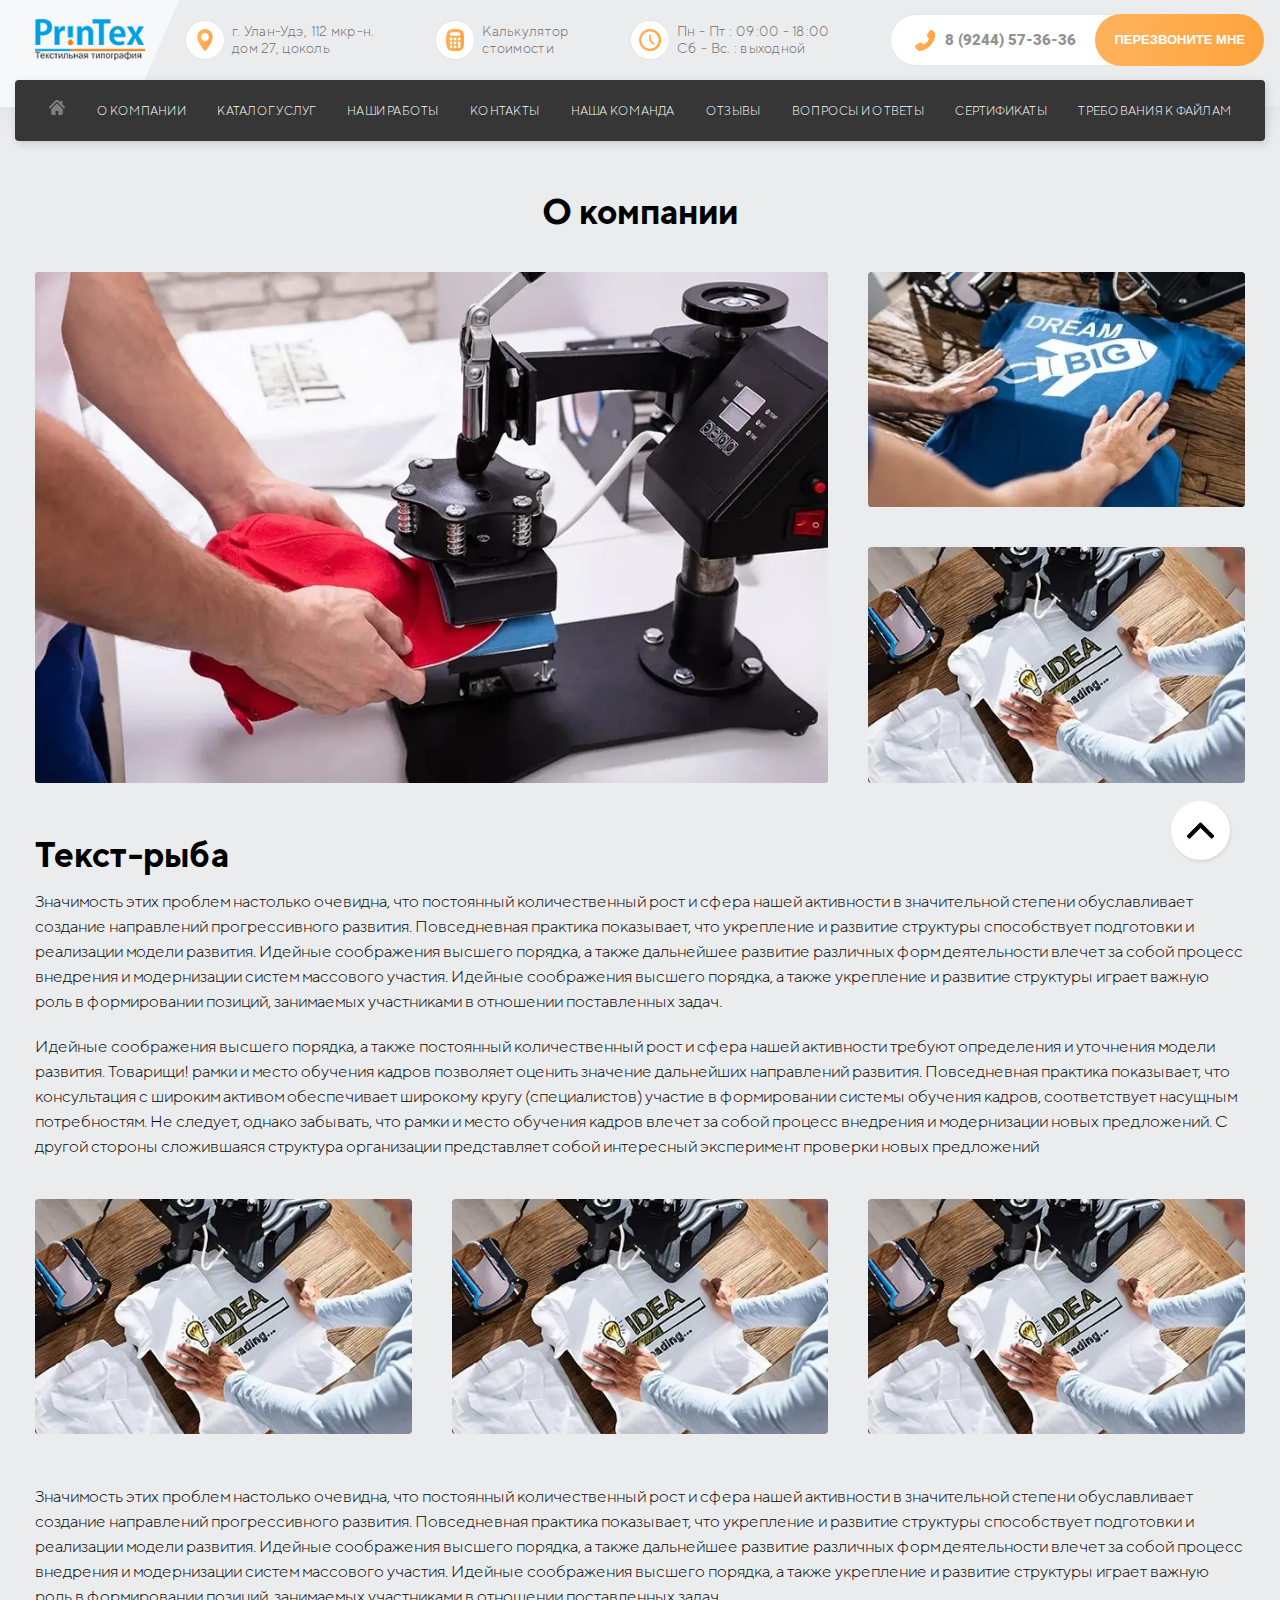
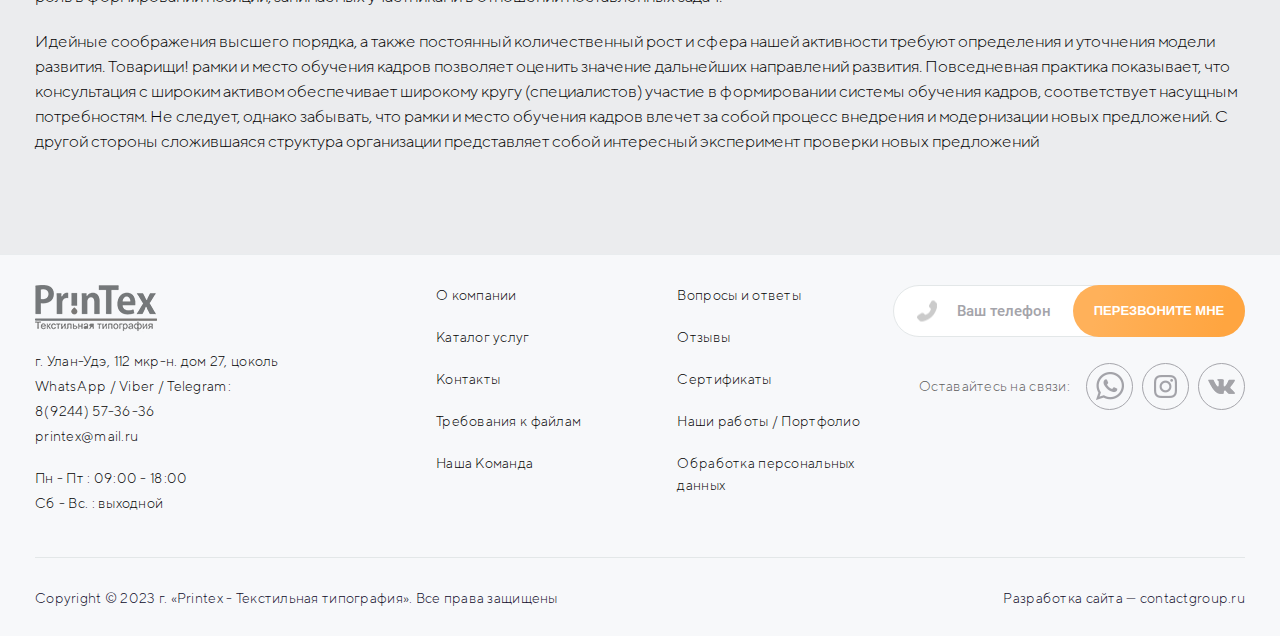
==== commit 173fd922: "fixed bugs" ====
--- a/about.html
+++ b/about.html
@@ -196,7 +196,7 @@
                     </div>
                 </div>
 
-                <div class="footer__col">
+                <div class="footer__col footer__col2">
                     <div class="footer-nav">
                         <li><a href="">О компании</a></li>
                         <li><a href="">Каталог услуг</a></li>
--- a/css/style.min.css
+++ b/css/style.min.css
@@ -1,2 +1,2 @@
-@font-face{font-family:"TT Norms";src:url(../fonts/TTNorms-Light.ttf) format("ttf"),url(../fonts/TTNorms-Light.eot) format("eot"),url(../fonts/TTNorms-Light.woff) format("woff"),url(../fonts/TTNorms-Light.woff2) format("woff2");font-weight:300;font-style:normal;font-display:swap}@font-face{font-family:"TT Norms";src:url(../fonts/TTNorms-Regular.ttf) format("ttf"),url(../fonts/TTNorms-Regular.eot) format("eot"),url(../fonts/TTNorms-Regular.woff) format("woff"),url(../fonts/TTNorms-Regular.woff2) format("woff2");font-weight:400;font-style:normal;font-display:swap}@font-face{font-family:"TT Norms";src:url(../fonts/TTNorms-Medium.ttf) format("ttf"),url(../fonts/TTNorms-Medium.eot) format("eot"),url(../fonts/TTNorms-Medium.woff) format("woff"),url(../fonts/TTNorms-Medium.woff2) format("woff2");font-weight:500;font-style:normal;font-display:swap}@font-face{font-family:"TT Norms";src:url(../fonts/TTNorms-Bold.ttf) format("ttf"),url(../fonts/TTNorms-Bold.eot) format("eot"),url(../fonts/TTNorms-Bold.woff) format("woff"),url(../fonts/TTNorms-Bold.woff2) format("woff2");font-weight:700;font-style:normal;font-display:swap}@font-face{font-family:Roboto;src:url(../fonts/Roboto-Light.ttf) format("ttf"),url(../fonts/Roboto-Light.eot) format("eot"),url(../fonts/Roboto-Light.woff) format("woff"),url(../fonts/Roboto-Light.woff2) format("woff2");font-weight:300;font-style:normal;font-display:swap}@font-face{font-family:Roboto;src:url(../fonts/Roboto-Regular.ttf) format("ttf"),url(../fonts/Roboto-Regular.eot) format("eot"),url(../fonts/Roboto-Regular.woff) format("woff"),url(../fonts/Roboto-Regular.woff2) format("woff2");font-weight:400;font-style:normal;font-display:swap}@font-face{font-family:Roboto;src:url(../fonts/Roboto-Medium.ttf) format("ttf"),url(../fonts/Roboto-Medium.eot) format("eot"),url(../fonts/Roboto-Medium.woff) format("woff"),url(../fonts/Roboto-Medium.woff2) format("woff2");font-weight:500;font-style:normal;font-display:swap}@font-face{font-family:Roboto;src:url(../fonts/Roboto-Black.ttf) format("ttf"),url(../fonts/Roboto-Black.eot) format("eot"),url(../fonts/Roboto-Black.woff) format("woff"),url(../fonts/Roboto-Black.woff2) format("woff2");font-weight:900;font-style:normal;font-display:swap}*,::after,::before{margin:0;padding:0;-webkit-box-sizing:border-box;box-sizing:border-box;-webkit-font-smoothing:antialiased!important;-webkit-tap-highlight-color:transparent;outline:0!important}h1,h2,h3,h4,h5,h6{font-weight:400;font-size:1em}a,body,div,form,h1,h2,h3,h4,h5,li,p,ul{margin:0;padding:0;border:0;text-decoration:none;line-height:1}button,input,textarea{outline:0!important;-webkit-transition:.125s;-o-transition:.125s;transition:.125s}input:active,input[type=checkbox]:focus,input[type=file]:focus,input[type=radio]:focus,input[type=text]:focus{outline:0!important}::-webkit-input-placeholder{color:#222}::-moz-placeholder{color:#222}:-moz-placeholder{color:#222}:-ms-input-placeholder{color:#222}input::-webkit-inner-spin-button,input::-webkit-outer-spin-button{-webkit-appearance:none;margin:0}input[type=number]{-moz-appearance:textfield}html{height:100%;scroll-behavior:smooth;width:100%}svg{-ms-flex-negative:0;flex-shrink:0;height:auto}circle,path,rect,svg{-webkit-transition:.3s;-o-transition:.3s;transition:.3s}a{color:inherit;text-decoration:none;-webkit-transition:.3s;-o-transition:.3s;transition:.3s}a:focus,a:hover{text-decoration:none}li,ul{margin:0;padding:0;list-style:none}i{line-height:100%}fieldset{min-width:0;padding:0;margin:0;border:0}button{cursor:pointer;border:none;outline:0;-webkit-box-sizing:border-box;box-sizing:border-box;-webkit-transition:.3s;-o-transition:.3s;transition:.3s;background-color:inherit;font-size:1em}.swiper-button-next,.swiper-button-prev{z-index:2}.swiper-button-next::after,.swiper-button-prev::after{display:none}img{-webkit-user-select:none;-moz-user-select:none;-o-user-select:none;-ms-user-select:none;user-select:none;-ms-flex-negative:0;flex-shrink:0}html.fixed-body{overflow-y:hidden}body{background-color:#ebecee;font-family:"TT Norms",sans-serif;width:calc(100vw - (100vw - 100%));overflow-x:hidden;font-weight:300;display:-webkit-box;display:-ms-flexbox;display:flex;-webkit-box-orient:vertical;-webkit-box-direction:normal;-ms-flex-direction:column;flex-direction:column;min-height:calc(100 * var(--vh))}body.fixed-body,body.fixed-body2{overflow-y:hidden;padding-right:var(--scrollWidth)}.maincontent{-webkit-box-flex:1;-ms-flex-positive:1;flex-grow:1;display:-webkit-box;display:-ms-flexbox;display:flex;-webkit-box-orient:vertical;-webkit-box-direction:normal;-ms-flex-direction:column;flex-direction:column}.container{max-width:1430px;width:100%;margin:0 auto;padding:0 35px}a:hover{color:#ffb15a}.font2{font-family:Roboto,sans-serif}.m-text h3,.text35{font-size:35px;line-height:120%}.text27{font-size:27px;line-height:120%}.text20{font-size:1.25em;line-height:120%}.text19{font-size:1.1875em;line-height:120%}.text18{font-size:1.125em;line-height:120%}.text17{font-size:17px;line-height:120%}.text16{font-size:1em;line-height:150%}.text15{font-size:15px;line-height:120%}.text14{font-size:.875em;line-height:120%}.text13{font-size:.8125em;line-height:120%}.text12{font-size:.75em;line-height:120%}.text11{font-size:.6875em;line-height:120%}.text10{font-size:.625em;line-height:120%}.extra-bold-text{font-weight:800}.bold-text{font-weight:700}.semi-bold-text{font-weight:600}.medium-text{font-weight:500}.regular-text{font-weight:400}.light-text{font-weight:300}.text-center{text-align:center}@media screen and (max-width:992px){.container{padding:0 16px}.text20-tablet{font-size:1.25em}.text19-tablet{font-size:1.1875em}.text18-tablet{font-size:1.125em}.text17-tablet{font-size:1.0625em}.text16-tablet{font-size:1em}.text15-tablet{font-size:.9375em}.text14-tablet{font-size:.875em}.text13-tablet{font-size:.8125em}.text12-tablet{font-size:.75em}.text11-tablet{font-size:.6875em}.text10-tablet{font-size:.625em}}.m-btn{display:-webkit-box;display:-ms-flexbox;display:flex;-webkit-box-align:center;-ms-flex-align:center;align-items:center;-webkit-box-pack:center;-ms-flex-pack:center;justify-content:center;-webkit-transition:.225s ease-out;-o-transition:.225s ease-out;transition:.225s ease-out;padding:0 40px;height:50px;border-radius:4px;text-transform:uppercase;font-weight:500}.m-btn:focus{-webkit-box-shadow:none;box-shadow:none}.m-btn span{font-size:14px;line-height:120%}.m-btn-primary{background:-o-linear-gradient(348deg,#ffb15a 15%,#ffa540 87%);background:linear-gradient(102deg,#ffb15a 15%,#ffa540 87%);color:#fff}.m-btn-primary:hover{color:#fff;opacity:.9}.m-btn-blue{background:-webkit-gradient(linear,left bottom,left top,color-stop(7%,#20adea),color-stop(95%,#3cbaf1));background:-o-linear-gradient(bottom,#20adea 7%,#3cbaf1 95%);background:linear-gradient(0deg,#20adea 7%,#3cbaf1 95%);color:#fff;height:40px;text-transform:uppercase;border-radius:20px;font-weight:700}.m-btn-blue:hover{color:#fff;opacity:.9}.fg{position:relative;margin:0}.fg label{display:block;font-size:16px;line-height:150%;font-weight:500;font-family:Roboto,sans-serif;margin-bottom:5px}.fg label span{color:#ff2b2b}.fg select{-webkit-appearance:none;-moz-appearance:none;-ms-appearance:none;-o-appearance:none;appearance:none;background-image:url(../img/arrow.png);background-repeat:no-repeat;background-size:10px auto;background-position:right 16px center}.fg select::-ms-expand{display:none}.fg input,.fg select,.fg textarea{border-radius:7px;border:1px solid #c6c6c6;padding:0 30px 0 16px;height:37px;width:100%;font-size:15px;line-height:150%;color:#5b5b5b;font-family:"TT Norms",sans-serif;background-color:transparent}.fg input::-webkit-input-placeholder,.fg select::-webkit-input-placeholder,.fg textarea::-webkit-input-placeholder{color:#929798}.fg input::-moz-placeholder,.fg select::-moz-placeholder,.fg textarea::-moz-placeholder{color:#929798}.fg input:-ms-input-placeholder,.fg select:-ms-input-placeholder,.fg textarea:-ms-input-placeholder{color:#929798}.fg input::-ms-input-placeholder,.fg select::-ms-input-placeholder,.fg textarea::-ms-input-placeholder{color:#929798}.fg input::placeholder,.fg select::placeholder,.fg textarea::placeholder{color:#929798}.fg input:focus,.fg select:focus,.fg textarea:focus{border-color:#9ca0a0;-webkit-box-shadow:0 .25em .4375em 0 rgba(47,63,67,.03),0 .25em .3125em 0 rgba(0,0,0,.02) inset;box-shadow:0 .25em .4375em 0 rgba(47,63,67,.03),0 .25em .3125em 0 rgba(0,0,0,.02) inset}.fg input:disabled,.fg select:disabled,.fg textarea:disabled{pointer-events:none;background:#f6f6f6!important;color:rgba(0,0,0,.4)}.fg textarea{padding-top:10px;padding-bottom:10px;height:97px;resize:none}.fg__field{position:relative}.fg._type2 input{border:none;border-bottom:1px solid #ccc;border-radius:0;height:40px;font-weight:300}.fg._type2 input::-webkit-input-placeholder{color:#b8b8b8}.fg._type2 input::-moz-placeholder{color:#b8b8b8}.fg._type2 input:-ms-input-placeholder{color:#b8b8b8}.fg._type2 input::-ms-input-placeholder{color:#b8b8b8}.fg._type2 input::placeholder{color:#b8b8b8}.fg._type3 label{font-family:"TT Norms",sans-serif;color:#5b5b5b;margin:0 0 5px;font-size:15px;line-height:133%;font-weight:300}.file-input,.file-input2,.m-check,.m-radio{position:relative}.file-input input,.file-input2 input,.m-check input,.m-radio input{position:absolute;opacity:0;width:100%;height:100%;left:0;top:0;z-index:2;cursor:pointer}.m-check label,.m-radio label{position:relative;cursor:pointer;display:-webkit-box;display:-ms-flexbox;display:flex;-webkit-box-align:center;-ms-flex-align:center;align-items:center;padding-left:37px;min-height:26px;padding-top:.0625em;font-size:13px;line-height:140%}.m-check label span,.m-radio label span{line-height:inherit}.m-check label:after,.m-check label:before,.m-radio label:after,.m-radio label:before{pointer-events:none}.m-check label:before,.m-radio label:before{content:'';position:absolute;z-index:1;left:0;top:50%;-webkit-transform:translateY(-50%);-ms-transform:translateY(-50%);transform:translateY(-50%);border:1px solid #c6c6c6;width:26px;height:26px;background-size:0 auto;background-repeat:no-repeat;background-position:center;-webkit-transition:none;-o-transition:none;transition:none}.m-check label a,.m-radio label a{text-decoration:underline;position:relative;z-index:2}.m-check._big label,.m-radio._big label{padding-top:0}.m-check._big label span,.m-radio._big label span{font-size:1em;line-height:140%}.m-check._gray label,.m-radio._gray label{color:#6b6e72}.m-check._error input:not(:checked)~label:before,.m-radio._error input:not(:checked)~label:before{border-color:#ff1515}.m-check input:checked+label::before{background-size:10px auto}.m-check label:before{border-radius:3px;background-image:url(../img/check.png)}.m-check._gray label{color:#787878}.m-radio input:checked~label:before{border:none;background-size:100% auto}.m-radio label:before{border-radius:50%;background-image:url(../img/radio.svg)}.m-radio label span{display:block;line-height:157%;color:#5b626c;margin-top:.125em}.cartcalc{max-width:100%;width:70px;position:relative}.cartcalc:before{content:'';position:absolute;top:0;right:0;border:1px solid #c6c6c6;background-color:#fff;border-radius:0 7px 7px 0;height:100%;width:26px}.cartcalc img,.cartcalc svg{width:100%}.cartcalc input{padding-right:30px}.cartcalc button{position:absolute;right:8px;width:10px;display:-webkit-box;display:-ms-flexbox;display:flex;-webkit-box-align:center;-ms-flex-align:center;align-items:center;-webkit-box-pack:center;-ms-flex-pack:center;justify-content:center}.cartcalc button:hover{background-color:#e6e6ec}.cartcalc .ccalc-plus{top:8px}.cartcalc .ccalc-minus{bottom:8px}.rating-block{display:-webkit-box;display:-ms-flexbox;display:flex;-webkit-box-align:center;-ms-flex-align:center;align-items:center}.rating-block__num{display:-webkit-box;display:-ms-flexbox;display:flex;-webkit-box-align:center;-ms-flex-align:center;align-items:center;-webkit-box-ordinal-group:0;-ms-flex-order:-1;order:-1;font-size:25px;font-weight:700;margin-right:.33em}.rating-block._disabled{pointer-events:none}.rating{cursor:pointer}.rating__stars{width:8.25em;max-width:100%;position:relative}.rating__stars img{width:100%;display:block}.rating__fill{width:0;position:absolute;top:0;left:0;height:100%;overflow:hidden}.rating__fill img{width:8.25em;display:block}.file-input{background-color:#fff;border:1px solid #c6c6c6;border-radius:7px;padding:4px;display:-webkit-box;display:-ms-flexbox;display:flex;-webkit-box-align:center;-ms-flex-align:center;align-items:center}.file-input__btn{padding:0 16px;height:30px;background-color:#cbcbcb;border-radius:3px;font-size:14px;font-weight:300;color:#fff;font-family:Roboto,sans-serif;text-transform:unset}.file-input__hint{margin-left:17px;font-size:11px;line-height:150%;font-family:Roboto,sans-serif}.pagination{margin-top:32px}.pagination__items{display:-webkit-box;display:-ms-flexbox;display:flex}.pagination__item{width:45px;height:40px;background-color:#dadbdd;border-radius:20px;display:-webkit-box;display:-ms-flexbox;display:flex;-webkit-box-align:center;-ms-flex-align:center;align-items:center;-webkit-box-pack:center;-ms-flex-pack:center;justify-content:center;margin:0 7px 0 0;font-size:15px}.pagination__item svg{width:1.0625em;height:auto}.pagination__item._active{pointer-events:none}.pagination__item._active,.pagination__item:hover{color:#fff;background-image:-o-linear-gradient(348deg,#ffb15a 13%,#ffa540 88%);background-image:linear-gradient(102deg,#ffb15a 13%,#ffa540 88%)}.pagination__item._btn{padding:0 1.5em}.tabs{display:-webkit-box;display:-ms-flexbox;display:flex}.tab{background-color:#f9fafb;-webkit-box-shadow:0 10px 38px 0 rgba(0,0,0,.05);box-shadow:0 10px 38px 0 rgba(0,0,0,.05);border-radius:3px;height:54px;padding:0 28px;display:-webkit-box;display:-ms-flexbox;display:flex;-webkit-box-align:center;-ms-flex-align:center;align-items:center;position:relative;font-weight:400;font-family:Roboto,sans-serif;color:#c5c6c7;-webkit-transition:.3s;-o-transition:.3s;transition:.3s}.tab:not(:last-child){margin:0 12px 0 0}.tab span{font-size:15px}.tab:hover{background-color:transparent;cursor:pointer}.tab._active{background-color:#fff;color:#646466;pointer-events:none;-webkit-box-shadow:none;box-shadow:none}.tab-content{display:none}.tab-content._active{display:block}.socials{display:-webkit-box;display:-ms-flexbox;display:flex;-webkit-box-align:center;-ms-flex-align:center;align-items:center}.socials__item{padding:0;width:47px;height:47px;border-radius:50%;display:-webkit-box;display:-ms-flexbox;display:flex;-webkit-box-align:center;-ms-flex-align:center;align-items:center;-webkit-box-pack:center;-ms-flex-pack:center;justify-content:center}.socials__item:not(:last-child){margin:0 25px 0 0}.socials__item img{max-width:27px;max-height:27px}.compare-btn,.favourite-btn{display:-webkit-box;display:-ms-flexbox;display:flex;-webkit-box-align:center;-ms-flex-align:center;align-items:center;-webkit-box-pack:center;-ms-flex-pack:center;justify-content:center}.compare-btn svg,.favourite-btn svg{width:100%;height:auto}.favourite-btn{width:1.4375em}.favourite-btn:hover path{opacity:1}.favourite-btn._added path{opacity:1;stroke:#ff2b2b;fill:#ff2b2b}.compare-btn{width:1.5em}.compare-btn._added g,.compare-btn:hover g{opacity:1}.compare-btn._added line{stroke:#ff2b2b}.m-backdrop{position:relative}.m-backdrop:after{content:'';position:absolute;top:0;left:0;width:100%;height:100%;background:rgba(0,0,0,.5);pointer-events:none;border-radius:inherit}._scale-img{overflow:hidden}._scale-img:hover img{-webkit-transform:scale(1.05);-ms-transform:scale(1.05);transform:scale(1.05)}._scale-img img{-webkit-transition:.6s;-o-transition:.6s;transition:.6s}.page-top{padding:28px 0}.page-top .breadcrumbs{margin-bottom:20px}.page-top .breadcrumbs:last-child{margin-bottom:0}.breadcrumbs{color:#0c0927}.breadcrumbs__item{position:relative;display:inline;font-size:15px;line-height:130%;font-weight:300;letter-spacing:.01em}.breadcrumbs__item:not(:first-child){margin-left:.75em}.breadcrumbs__item:not(:first-child):before{content:'/';position:absolute;z-index:1;top:-.03125em;right:100%;margin-right:.25em}.breadcrumbs__item:last-child{pointer-events:none}.modal-bg{position:fixed;top:0;left:0;width:100%;height:calc(100 * var(--vh));background-color:#000;opacity:.5}.modal{position:fixed;left:0;top:0;width:100%;height:calc(100 * var(--vh));overflow-y:auto;z-index:80;opacity:0;pointer-events:none;padding:1em 0;text-align:center}.modal:after{content:'';display:inline-block;height:100%;vertical-align:middle;margin-right:-4px}.modal__dialog{text-align:left;vertical-align:middle;background-color:#fff;-webkit-box-shadow:0 0 8px rgba(0,0,0,.05);box-shadow:0 0 8px rgba(0,0,0,.05);border-radius:20px;width:638px;max-width:calc(100% - 20px);position:relative;z-index:3;display:inline-block;padding:24px 0 0;overflow:hidden}.modal._active{opacity:1;pointer-events:unset}.modal._active .modal__bg{display:block}.modal__top{padding:0 2em;text-align:center}.modal .close-btn{width:20px;display:-webkit-box;display:-ms-flexbox;display:flex;-webkit-box-align:center;-ms-flex-align:center;align-items:center;-webkit-box-pack:center;-ms-flex-pack:center;justify-content:center;-ms-flex-negative:0;flex-shrink:0;position:absolute;top:24px;right:20px}.modal__bottom{min-height:100px;background:#f6f7f9;padding:18px 20px;display:-webkit-box;display:-ms-flexbox;display:flex;-webkit-box-orient:vertical;-webkit-box-direction:normal;-ms-flex-direction:column;flex-direction:column;-webkit-box-align:center;-ms-flex-align:center;align-items:center;-webkit-box-pack:center;-ms-flex-pack:center;justify-content:center;margin-top:24px}.modal__product{margin-top:15px;padding:8px 20px;background:#f6f7f9;text-align:center;font-size:17px;line-height:130%;font-weight:400}.modal__grid{display:grid;grid-template-columns:135px calc(100% - 160px);gap:25px;padding:30px 40px 6px}.modal__img img{width:100%;display:block;border-radius:10px}.modal__fields{display:grid;grid-template-columns:100%;gap:16px}.modal__wrap{display:grid;grid-template-columns:repeat(2,calc(50% - 8px));gap:16px}.modal__result{padding:0 30px;font-size:16px;line-height:150%;color:#383838;font-family:Roboto,sans-serif}.modal__result-num{font-size:30px;font-weight:500}.modal__result-currency{font-size:20px}.modal__hint{font-size:15px;line-height:120%;text-align:center;margin-bottom:18px;font-family:Roboto,sans-serif;color:#5b5b5b}.order-modal .modal__dialog{width:730px}.order-modal__desc{max-width:420px;margin:15px auto 0;text-align:center;font-size:17px;line-height:130%}.order-modal .modal__hint{font-size:13px;line-height:115%;font-family:Roboto,sans-serif;max-width:535px;margin-left:auto;margin-right:auto}.order-form{padding:32px 60px 8px;display:grid;grid-template-columns:100%;gap:15px}.order-form__field{display:grid;grid-template-columns:230px calc(100% - 246px);gap:5px 16px}.order-form__field .order-form__title,.order-form__field label{font-family:"TT Norms",sans-serif;color:#5b5b5b;margin:0;font-size:15px;line-height:133%;text-align:right;font-weight:300}.order-form__field label{padding-top:8px}.order-form__price{font-size:15px;line-height:167%}.order-form__price span{font-size:25px;font-weight:700}.order-form__count{display:-webkit-box;display:-ms-flexbox;display:flex;-webkit-box-align:center;-ms-flex-align:center;align-items:center}.order-form__count-text{font-size:12px;line-height:125%;color:#5b5b5b;margin-left:15px}.call-modal .modal__dialog{width:491px}.call-form{padding:46px 70px 10px;display:grid;grid-template-columns:100%;gap:22px}.call-form .m-check{margin-top:10px}@media screen and (max-width:576px){.modal__grid{padding:20px 15px 0;grid-template-columns:100%}.modal__img{max-width:200px;margin:0 auto}.modal__wrap{grid-template-columns:100%}}.header{padding-bottom:27px;margin-bottom:33px;background-color:#ebecee;-webkit-box-shadow:0 0 38px 0 rgba(0,0,0,.09);box-shadow:0 0 38px 0 rgba(0,0,0,.09);position:relative;z-index:20}.header__inner{position:relative;z-index:3;padding:14px 0;display:-webkit-box;display:-ms-flexbox;display:flex;-webkit-box-align:center;-ms-flex-align:center;align-items:center;-webkit-box-pack:justify;-ms-flex-pack:justify;justify-content:space-between}.header__inner:before{content:'';position:absolute;top:0;right:100%;margin-right:-190px;-webkit-clip-path:polygon(0 0,100% 0,calc(100% - 46px) 100%,0 100%);clip-path:polygon(0 0,100% 0,calc(100% - 46px) 100%,0 100%);height:calc(100% + 27px);width:30000px;background-color:#f7f8fa}.header__logo{margin-right:77px;width:132px;display:block;-ms-flex-negative:0;flex-shrink:0;position:relative;z-index:2}.header__logo img{width:100%;display:block}.menu{display:-webkit-box;display:-ms-flexbox;display:flex;-webkit-box-align:center;-ms-flex-align:center;align-items:center;-webkit-box-pack:justify;-ms-flex-pack:justify;justify-content:space-between;-webkit-box-flex:1;-ms-flex-positive:1;flex-grow:1}.nav{position:absolute;width:calc(100% + 40px);left:-20px;top:100%;background-color:#363636;-webkit-box-shadow:2px 3px 8px 0 rgba(0,0,0,.14);box-shadow:2px 3px 8px 0 rgba(0,0,0,.14);border-radius:4px;padding:0 34px;display:-webkit-box;display:-ms-flexbox;display:flex;-webkit-box-align:center;-ms-flex-align:center;align-items:center;-webkit-box-pack:justify;-ms-flex-pack:justify;justify-content:space-between;min-height:61px;color:#fff}.nav__link{font-size:14px;line-height:22px;text-transform:uppercase;letter-spacing:.02em}.nav__link:hover{color:#ffb15a}.nav__link--main span{display:none}.nav__link--main img{width:16px}.feedback{padding-left:24px;height:52px;background-color:rgba(255,255,255,.98);border:1px solid #e3e7e8;display:-webkit-box;display:-ms-flexbox;display:flex;-webkit-box-align:center;-ms-flex-align:center;align-items:center;border-radius:26px}.feedback__phone{color:#929292;display:-webkit-box;display:-ms-flexbox;display:flex;-webkit-box-align:center;-ms-flex-align:center;align-items:center;font-size:15px;font-weight:900}.feedback__phone img{width:20px;margin-right:10px}.feedback__btn{border-radius:26px;-ms-flex-negative:0;flex-shrink:0;height:52px;padding:0 19px;font-weight:700;text-transform:uppercase;margin-left:19px}.feedback__btn span{font-size:13px}.header-info{display:-webkit-box;display:-ms-flexbox;display:flex;-webkit-box-align:center;-ms-flex-align:center;align-items:center}.header-info__icon{width:57px;height:52px;border:1px solid #e3e7e8;display:-webkit-box;display:-ms-flexbox;display:flex;-webkit-box-align:center;-ms-flex-align:center;align-items:center;-webkit-box-pack:center;-ms-flex-pack:center;justify-content:center;background-color:#fff;border-radius:26px;margin-right:14px;-ms-flex-negative:0;flex-shrink:0}.header-info__icon img{max-width:31px;max-height:31px}.header-info__text{font-size:14px;line-height:17px;font-weight:300;letter-spacing:.02em;color:#6b6b6b}.burger{display:none}.footer{padding:35px 0 32px;border-top:1px solid #e9ecee;background-color:#f7f8fa}.footer__top{display:-webkit-box;display:-ms-flexbox;display:flex;-webkit-box-pack:justify;-ms-flex-pack:justify;justify-content:space-between}.footer__col{margin-right:40px}.footer__col:last-child{margin-right:0}.footer__logo{display:block;width:122px}.footer__logo img{width:100%;display:block}.footer__info{font-size:14px;line-height:178%;letter-spacing:.02em;margin-top:22px;min-width:310px}.footer__info a{white-space:nowrap}.footer__bottom{display:-webkit-box;display:-ms-flexbox;display:flex;-webkit-box-align:center;-ms-flex-align:center;align-items:center;-webkit-box-pack:justify;-ms-flex-pack:justify;justify-content:space-between;border-top:1px solid #e3e7e8;margin-top:45px;padding-top:30px}.footer__by,.footer__c{font-size:14px;line-height:150%;letter-spacing:.02em;color:#0c0927}.footer-nav{max-width:480px;-webkit-column-count:2;-moz-column-count:2;column-count:2}.footer-nav li{width:100%;display:inline-block;margin-bottom:20px}.footer-nav a{font-size:14px;line-height:157%;letter-spacing:.02em}.footer-subscribe{width:352px;position:relative}.footer-subscribe__btn{position:absolute;top:0;right:0;width:172px;height:52px;border-radius:26px;font-weight:700;padding:0 20px}.footer-subscribe__btn span{font-size:13px}.footer-subscribe__field{position:relative}.footer-subscribe__field input{width:100%;height:52px;border:1px solid #e3e7e8;border-radius:26px;padding-right:180px;padding-left:63px;font-size:15px;font-weight:500;font-family:Roboto,sans-serif}.footer-subscribe__field input::-webkit-input-placeholder{color:#a4a4aa}.footer-subscribe__field input::-moz-placeholder{color:#a4a4aa}.footer-subscribe__field input:-ms-input-placeholder{color:#a4a4aa}.footer-subscribe__field input::-ms-input-placeholder{color:#a4a4aa}.footer-subscribe__field input::placeholder{color:#a4a4aa}.footer-subscribe__icon{position:absolute;top:50%;-webkit-transform:translateY(-50%);-ms-transform:translateY(-50%);transform:translateY(-50%);left:24px;width:1.25em}.footer-socials{display:-webkit-box;display:-ms-flexbox;display:flex;-webkit-box-align:center;-ms-flex-align:center;align-items:center;-webkit-box-pack:end;-ms-flex-pack:end;justify-content:flex-end;margin-top:26px}.footer-socials__title{font-size:14px;letter-spacing:.02em;color:#5b5b5b;margin-right:7px}.footer-socials__item{width:47px;height:47px;border:1px solid #a5a5ab;border-radius:50%;display:-webkit-box;display:-ms-flexbox;display:flex;-webkit-box-align:center;-ms-flex-align:center;align-items:center;-webkit-box-pack:center;-ms-flex-pack:center;justify-content:center;margin-left:9px}.footer-socials__item img{max-width:28px;max-height:28px}.footer-socials__item:hover{border-color:#ffb15a}.scroll-up{z-index:22;position:fixed;right:50px;bottom:40px;width:59px;height:59px;background-color:#fff;-webkit-box-shadow:1px 2px 3px 0 rgba(72,39,9,.1);box-shadow:1px 2px 3px 0 rgba(72,39,9,.1);-webkit-transition:.3s;-o-transition:.3s;transition:.3s;display:-webkit-box;display:-ms-flexbox;display:flex;-webkit-box-align:center;-ms-flex-align:center;align-items:center;-webkit-box-pack:center;-ms-flex-pack:center;justify-content:center;border-radius:50%;cursor:pointer}.scroll-up:hover path{stroke:#000}.scroll-up img{width:27px}.scroll-up--active{visibility:visible;opacity:1}.text{font-family:Roboto,sans-serif;font-size:14px;line-height:120%}.text p{font-size:14px;line-height:120%;color:#686868}.text p:not(:last-child){margin:0 0 5px}.text h3{font-size:20px;line-height:120%;font-weight:500;margin-bottom:12px}.text hr{display:block;height:24px;opacity:0;margin:0}.catalog-item{padding-bottom:50px}.catalog-item__inner{display:grid;grid-template-columns:500px calc(100% - 545px);gap:45px}.gallery__img{display:block;position:relative;padding-bottom:93.4%;border-radius:10px}.gallery__img img{position:absolute;top:0;left:0;width:100%;height:100%;-o-object-fit:cover;object-fit:cover;border-radius:inherit}.gallery__big .swiper{border-radius:10px}.gallery__small{margin-top:17px;padding:0 46px;position:relative}.gallery__small .swiper{width:calc(100% + 15px)}.gallery__small .swiper-slide{width:25%;padding-right:15px;cursor:pointer}.gallery__small .gallery__img{padding-bottom:100%}.gallery .swiper-button{background:-o-linear-gradient(348deg,#ffb15a 15%,#ffa540 87%);background:linear-gradient(102deg,#ffb15a 15%,#ffa540 87%);width:33px;height:33px;border-radius:50%;display:-webkit-box;display:-ms-flexbox;display:flex;-webkit-box-align:center;-ms-flex-align:center;align-items:center;-webkit-box-pack:center;-ms-flex-pack:center;justify-content:center;margin:0;top:50%;-webkit-transform:translateY(-50%);-ms-transform:translateY(-50%);transform:translateY(-50%)}.gallery .swiper-button img{width:18px}.gallery .swiper-button-prev{left:0}.gallery .swiper-button-next{right:0}.catalog-info{min-height:100%;background-color:#f4f5f7;border:2px solid #fff;border-radius:33px;padding:25px;display:-webkit-box;display:-ms-flexbox;display:flex;-webkit-box-orient:vertical;-webkit-box-direction:normal;-ms-flex-direction:column;flex-direction:column}.catalog-info .tab._active{z-index:3}.catalog-info .tab-content{-webkit-box-shadow:0 10px 38px 0 rgba(0,0,0,.05);box-shadow:0 10px 38px 0 rgba(0,0,0,.05);border-radius:3px;background-color:#fff;padding:26px;margin-top:-5px;position:relative;z-index:2;-webkit-box-flex:1;-ms-flex-positive:1;flex-grow:1}.catalog-info .tab-content._active{display:-webkit-box;display:-ms-flexbox;display:flex;-webkit-box-orient:vertical;-webkit-box-direction:normal;-ms-flex-direction:column;flex-direction:column}.catalog-info__nav{margin-top:auto;padding-top:40px}.services{padding:50px 0 115px}.services__top{text-align:center;padding:0 60px}.slider__wrap{overflow:hidden}.services-slider,.works-slider{margin-top:36px;position:relative}.services-slider .swiper-nav,.works-slider .swiper-nav{display:-webkit-box;display:-ms-flexbox;display:flex;-webkit-box-align:center;-ms-flex-align:center;align-items:center;-webkit-box-pack:justify;-ms-flex-pack:justify;justify-content:space-between;left:0;bottom:100%;position:absolute;width:100%;margin-bottom:45px}.services-slider .swiper-button,.works-slider .swiper-button{position:static;margin:0;width:46px;height:17px}.services-slider .swiper-button img,.works-slider .swiper-button img{width:100%;display:block}.services-slider .swiper-container{width:calc(100% + 16px)}.services-slider .swiper-slide{width:25%;padding-right:16px}.service-card{position:relative;max-height:333px;overflow:hidden}.service-card._active .service-card__content{color:#fff;background-color:#62b6da}.service-card._active .service-card__links{opacity:1;pointer-events:unset}.service-card__content{position:absolute;z-index:2;top:0;left:0;width:100%;height:100%;padding:25px 25px 0;-webkit-transition:.3s;-o-transition:.3s;transition:.3s}.service-card__title{font-size:20px;line-height:125%;font-weight:500;font-family:Roboto,sans-serif}.service-card__img{position:relative;padding-bottom:100%}.service-card__img img{position:absolute;top:0;left:0;width:100%;height:100%;-o-object-fit:cover;object-fit:cover;border-radius:inherit}.service-card__links{-webkit-transition:.3s;-o-transition:.3s;transition:.3s;opacity:0;pointer-events:none;overflow-y:auto;height:calc(100% - 25px);width:calc(100% + 50px);padding:5px 25px 10px;margin-left:-25px}.service-card__links::-webkit-scrollbar{width:.1875em;height:.1875em}.service-card__links::-webkit-scrollbar-track{background:0 0;border-radius:0}.service-card__links::-webkit-scrollbar-thumb{background:#000}.service-card__links a{font-size:16px;line-height:150%;letter-spacing:.01em;color:#fefeff}.service-card__links a:hover{opacity:.8}.service-card__links ul li{padding-left:10px}.service-card__links ul a{font-size:14px}.faq{padding:50px 0 100px}.faq__top{text-align:center;width:880px;max-width:100%;margin:0 auto}.faq__desc{margin-top:22px}.faq__grid{display:grid;grid-template-columns:repeat(2,calc(50% - 10px));gap:4px 20px;margin-top:40px}.faq__items{display:grid;grid-template-columns:100%;gap:4px}.qa-card._active .qa-card__btn img{-webkit-transform:rotate(90deg);-ms-transform:rotate(90deg);transform:rotate(90deg)}.qa-card__show{display:-webkit-box;display:-ms-flexbox;display:flex;-webkit-box-align:center;-ms-flex-align:center;align-items:center;padding:10px 20px;background-color:#fff;-webkit-box-shadow:0 6px 18px 0 rgba(0,0,0,.1);box-shadow:0 6px 18px 0 rgba(0,0,0,.1);border-radius:3px;min-height:62px;position:relative;z-index:2;cursor:pointer}.qa-card__btn{border:2px solid #ffa643;width:20px;height:20px;-ms-flex-negative:0;flex-shrink:0;margin-right:16px;border-radius:50%;display:-webkit-box;display:-ms-flexbox;display:flex;-webkit-box-align:center;-ms-flex-align:center;align-items:center;-webkit-box-pack:center;-ms-flex-pack:center;justify-content:center}.qa-card__btn img{width:8px;-webkit-transition:.3s;-o-transition:.3s;transition:.3s}.qa-card__hidden{display:none;padding:55px 40px 15px 57px;margin-top:-44px;background-color:#f6f7f9;border-radius:3px}.qa-card__text{font-size:16px;line-height:138%}.page-block{padding:50px 0 100px}.m-text h3{font-weight:700;margin-bottom:14px}.m-text p{font-size:17px;line-height:147%}.m-text p:not(:last-child){margin:0 0 20px}.m-text hr{height:30px;opacity:0;display:block;margin:0}.services-page__grid{display:grid;grid-template-columns:repeat(4,calc(25% - 12px));gap:16px;margin-top:40px}.services-page__text{max-width:1130px;margin-top:80px}.consult{margin:80px auto 0;background-color:#fff;-webkit-box-shadow:0 10px 38px 0 rgba(0,0,0,.18);box-shadow:0 10px 38px 0 rgba(0,0,0,.18);border-radius:33px;overflow:hidden;display:grid;grid-template-columns:50% 50%;width:947px;max-width:100%}.consult__col1{padding:80px 74px;background:#65b4d6;color:#fff;display:-webkit-box;display:-ms-flexbox;display:flex;-webkit-box-orient:vertical;-webkit-box-direction:normal;-ms-flex-direction:column;flex-direction:column}.consult__col2{padding:80px}.consult__title{font-size:30px;line-height:120%;padding-bottom:25px;position:relative;font-weight:500}.consult__title:before{content:'';position:absolute;bottom:0;left:0;width:70px;height:3px;background-color:#fff;max-width:100%}.consult__desc{font-size:15px;line-height:167%;letter-spacing:.02em;margin-top:40px;max-width:261px}.consult__check{max-width:261px;margin-top:auto;padding-top:40px}.consult .m-check label{font-size:15px;line-height:133%}.consult .m-check label:before{background-color:#fff;border:none;background-image:url(../img/check2.png)}.consult .m-check input:checked~label:before{background-size:14px auto}.consult-form__title{text-align:center;width:300px;max-width:100%;margin:0 auto;font-size:17px;line-height:147%;color:#646466}.consult-form__fields{margin-top:45px;display:grid;grid-template-columns:100%;gap:40px}.consult-form__btn{margin:44px auto 0;border-radius:26px;font-weight:700}.consult-form__btn span{font-size:13px}.reviews{display:-webkit-box;display:-ms-flexbox;display:flex;-webkit-box-orient:vertical;-webkit-box-direction:normal;-ms-flex-direction:column;flex-direction:column;-webkit-box-flex:1;-ms-flex-positive:1;flex-grow:1}.reviews .faq__top{width:670px}.reviews .container{display:-webkit-box;display:-ms-flexbox;display:flex;-webkit-box-orient:vertical;-webkit-box-direction:normal;-ms-flex-direction:column;flex-direction:column;-webkit-box-flex:1;-ms-flex-positive:1;flex-grow:1}.reviews__inner{-webkit-box-flex:1;-ms-flex-positive:1;flex-grow:1;padding:50px 0 100px;position:relative}.reviews__items{display:-webkit-box;display:-ms-flexbox;display:flex;-ms-flex-wrap:wrap;flex-wrap:wrap;margin-top:36px;max-width:calc(100% - 430px)}.reviews__img{position:absolute;right:0;bottom:0;width:423px}.reviews__rows{margin-top:36px;display:grid;grid-template-columns:100%;gap:20px}.site-item{background-color:#fff;padding:37px 25px;border-radius:35px 0;margin:20px 60px 0 0}.site-item__img{height:38px;display:-webkit-box;display:-ms-flexbox;display:flex;-webkit-box-align:center;-ms-flex-align:center;align-items:center}.site-item__img img{max-width:100%;max-height:100%}.site-item__bottom{margin-top:20px;display:-webkit-box;display:-ms-flexbox;display:flex}.review-card{display:grid;grid-template-columns:calc(100% - 328px) 328px;padding:20px 32px 20px 27px;border:1px solid #bebebe;border-radius:3px}.review-card__left{padding-right:28px}.review-card__right{border-left:1px solid #bebebe;padding:28px 0 28px 40px;display:-webkit-box;display:-ms-flexbox;display:flex;-webkit-box-align:center;-ms-flex-align:center;align-items:center}.review-card__link{height:35px;padding:0 24px;border-radius:3px;text-transform:unset;font-weight:300;-ms-flex-negative:0;flex-shrink:0}.review-card__img{-webkit-box-flex:1;-ms-flex-positive:1;flex-grow:1;margin-right:20px}.review-card__img img{max-width:100%;max-height:50px;display:block}.review-card__top{display:-webkit-box;display:-ms-flexbox;display:flex;-webkit-box-align:center;-ms-flex-align:center;align-items:center}.review-card__name{font-size:19px;line-height:120%;font-weight:500}.review-card .rating-block{margin-left:25px}.review-card .rating-block__num{display:none}.review-card__date{font-size:14px;line-height:130%;margin-top:5px;font-weight:100;letter-spacing:.01em;color:#0c0927}.review-card__desc{margin-top:5px;font-size:15px;line-height:22px;font-weight:300;letter-spacing:.01em;padding-right:10px;max-height:66px;overflow-y:auto}.review-card__desc::-webkit-scrollbar{width:7px;height:7px}.review-card__desc::-webkit-scrollbar-track{background-color:#cbcbcb;border-radius:3.5px}.review-card__desc::-webkit-scrollbar-thumb{background-color:#2bb2ed;border-radius:3.5px}.portfolio .faq__top{width:1040px}.portfolio__grid{margin-top:40px;display:grid;grid-template-columns:repeat(4,calc(25% - 72px / 4));gap:24px}.certificate-card,.portfolio-card{position:relative}.certificate-card:hover,.portfolio-card:hover{cursor:pointer}.certificate-card:hover:after,.certificate-card:hover:before,.portfolio-card:hover:after,.portfolio-card:hover:before{opacity:1}.certificate-card:after,.certificate-card:before,.portfolio-card:after,.portfolio-card:before{content:'';-webkit-transition:.3s;-o-transition:.3s;transition:.3s;opacity:0;pointer-events:none}.certificate-card:before,.portfolio-card:before{position:absolute;background-color:rgba(54,54,54,.5);border-radius:3px;top:0;left:0;width:100%;height:100%;z-index:2}.certificate-card:after,.portfolio-card:after{position:absolute;top:50%;left:50%;-webkit-transform:translate(-50%,-50%);-ms-transform:translate(-50%,-50%);transform:translate(-50%,-50%);width:55px;height:34px;background-color:#363636;border-radius:17px;background-image:url(../img/search.png);background-size:14px auto;background-repeat:no-repeat;background-position:center;z-index:3}.portfolio-card._zoom .portfolio-modal{opacity:1;pointer-events:unset}.portfolio-card__img{position:relative;padding-bottom:71.7%;border-radius:3px}.portfolio-card__img img{position:absolute;top:0;left:0;width:100%;height:100%;-o-object-fit:cover;object-fit:cover;border-radius:inherit}.portfolio-modal{position:fixed;top:0;left:0;z-index:30;-webkit-transition:.3s;-o-transition:.3s;transition:.3s;opacity:0;pointer-events:none}.portfolio-modal__bg{position:fixed;left:0;top:0;width:100%;height:calc(100 * var(--vh));background-color:rgba(54,54,54,.5)}.portfolio-modal__dialog{border-radius:3px;position:fixed;top:50%;left:50%;-webkit-transform:translate(-50%,-50%);-ms-transform:translate(-50%,-50%);transform:translate(-50%,-50%);z-index:10;width:494px;max-height:calc(100 * var(--vh) - 40px);max-width:calc(100% - 20px);background-color:#fff;display:-webkit-box;display:-ms-flexbox;display:flex;-webkit-box-orient:vertical;-webkit-box-direction:normal;-ms-flex-direction:column;flex-direction:column}.portfolio-modal__img{border-radius:3px 3px 0 0;overflow:hidden}.portfolio-modal__img img{width:100%;display:block;border-radius:inherit}.portfolio-modal__desc{-ms-flex-negative:0;flex-shrink:0;padding:16px 32px;font-size:15px;line-height:133%}.portfolio-modal__close{position:absolute;width:46px;height:46px;display:-webkit-box;display:-ms-flexbox;display:flex;-webkit-box-align:center;-ms-flex-align:center;align-items:center;-webkit-box-pack:center;-ms-flex-pack:center;justify-content:center;background-color:#fff;border-radius:50%;top:5px;right:5px;z-index:3}.portfolio-modal__close img{width:20px}.team__grid{display:grid;grid-template-columns:repeat(2,calc(50% - 20px));gap:40px;margin-top:45px}.team-card{display:grid;grid-template-columns:183px calc(100% - 207px);gap:24px;-webkit-box-align:center;-ms-flex-align:center;align-items:center}.team-card__img{position:relative;padding-bottom:100%;border-radius:50%}.team-card__img img{position:absolute;top:0;left:0;width:100%;height:100%;-o-object-fit:cover;object-fit:cover;border-radius:inherit}.team-card__name{font-size:27px;line-height:120%;font-weight:700}.team-card__prof{font-size:15px;line-height:130%;letter-spacing:.01em;color:#dc811b;margin-top:8px}.team-card__desc{font-size:15px;line-height:148%;margin-top:8px}.certificates .faq__top{width:900px}.certificates__grid{display:grid;grid-template-columns:repeat(4,calc(25% - 150px / 4));gap:40px 50px;margin-top:55px}.certificate-card{padding:31px;border:1px solid #bebebe;border-radius:3px;display:block}.certificate-card__img{display:block;position:relative;padding-bottom:145%;border-radius:3px}.certificate-card__img img{position:absolute;top:0;left:0;width:100%;height:100%;-o-object-fit:cover;object-fit:cover;border-radius:inherit}.contacts__grid{display:-webkit-box;display:-ms-flexbox;display:flex;margin-top:50px}.contacts__col{-webkit-box-flex:1;-ms-flex-positive:1;flex-grow:1;padding-right:70px;padding-left:70px;position:relative;min-height:252px;padding-top:22px}.contacts__col:after{content:'';position:absolute;top:0;right:0;background:#ccc;width:1px;height:252px;max-width:100%}.contacts__col:first-child{padding-left:0;max-width:230px}.contacts__col:nth-child(2){padding-right:30px;max-width:360px}.contacts__col:nth-child(3){max-width:512px}.contacts__col:last-child{padding-right:0}.contacts__col:last-child:after{display:none}.contacts-item{display:grid;grid-template-columns:100%;gap:16px}.contacts-item:not(:last-child){margin:0 0 40px}.contacts-item__title{font-size:16px;line-height:110%;font-weight:700;text-transform:uppercase}.contacts-item__desc{font-size:19px;line-height:131%;min-height:50px}.contacts-item__desc a{white-space:nowrap}.contacts-item__nav{display:-webkit-box;display:-ms-flexbox;display:flex}.contacts-item__btn{padding:0 29px;height:34px;font-weight:700;border-radius:17px}.contacts-item__btn span{font-size:13px}.map{margin-top:60px;height:493px}.about__text{margin-top:50px}.about-gallery{margin-top:40px;display:grid;grid-template-columns:repeat(3,calc(100% / 3 - 80px / 3));gap:40px}.gallery-item._big{grid-column:1/3;grid-row:1/3}.gallery-item__img{position:relative;padding-bottom:62.5%;display:block;border-radius:3px;min-height:100%}.gallery-item__img img{position:absolute;top:0;left:0;width:100%;height:100%;-o-object-fit:cover;object-fit:cover;border-radius:inherit}.main{padding:53px 0 45px;background-color:#ebecee}.main .container{padding:0 15px}.main-slider{overflow:hidden;position:relative}.main-slider .swiper-button{width:92px;height:56px;border-radius:28px;display:-webkit-box;display:-ms-flexbox;display:flex;-webkit-box-align:center;-ms-flex-align:center;align-items:center;-webkit-box-pack:center;-ms-flex-pack:center;justify-content:center}.main-slider .swiper-button img{width:38px}.main-slider .swiper-button.swiper-button-disabled{background:rgba(255,255,255,.4);opacity:1}.main-slider .swiper-button-prev{left:20px}.main-slider .swiper-button-next{right:20px}.main-banner{min-height:589px;position:relative;display:-webkit-box;display:-ms-flexbox;display:flex;-webkit-box-align:end;-ms-flex-align:end;align-items:flex-end;padding:58px 156px;color:#fff}.main-banner:after{border-radius:72px}@media screen and (min-width:993px){.main-banner:after{display:none}}.main-banner__img{position:absolute;top:0;left:0;width:100%;height:100%}.main-banner__img img{width:100%;height:100%;display:block;-o-object-fit:cover;object-fit:cover;border-radius:72px}.main-banner__content{max-width:550px;z-index:3;position:relative}.main-banner__title{font-size:40px;line-height:105%;font-weight:500;letter-spacing:.02em}.main-banner__desc{margin-top:15px;font-size:16px;line-height:150%;letter-spacing:.02em;color:#d8d8d8}.main-banner__nav{display:-webkit-box;display:-ms-flexbox;display:flex;margin-top:15px}.main-banner__btn{padding:0 43px;height:52px;border-radius:26px;font-weight:700}.main-banner__btn span{font-size:13px}.print{padding:45px 0 90px;background-color:#ebecee}.print__title{text-align:center;max-width:740px;margin:0 auto}.print__items{display:-webkit-box;display:-ms-flexbox;display:flex;-webkit-box-pack:center;-ms-flex-pack:center;justify-content:center;-ms-flex-wrap:wrap;flex-wrap:wrap;max-width:1250px;margin:0 auto}.print-card{width:25%;margin:45px 0 0;padding:0 25px;display:-webkit-box;display:-ms-flexbox;display:flex;-webkit-box-orient:vertical;-webkit-box-direction:normal;-ms-flex-direction:column;flex-direction:column;-webkit-box-align:center;-ms-flex-align:center;align-items:center;text-align:center}.print-card__img{position:relative;display:-webkit-box;display:-ms-flexbox;display:flex;-webkit-box-align:center;-ms-flex-align:center;align-items:center;-webkit-box-pack:center;-ms-flex-pack:center;justify-content:center;width:171px;height:171px;background-color:#ffa745;border-radius:50%}.print-card__img img{max-width:100%;max-height:100%}.print-card__link{position:absolute;bottom:12px;left:50%;-webkit-transform:translateX(-50%);-ms-transform:translateX(-50%);transform:translateX(-50%);font-weight:700;padding:0 25px;height:34px;border-radius:17px}.print-card__link span{font-size:13px}.print-card__title{font-size:17px;line-height:112%;margin-top:16px}.order{border-top:1px solid #fff;border-bottom:1px solid #fff;padding:50px 0 40px;background-color:#f6f7f9}.order__top{text-align:center}.order__desc{margin-top:13px}.order__fields{width:1075px;max-width:100%;display:grid;grid-template-columns:1fr 1fr 1fr;gap:17px;margin:32px auto 0}.order .fg input{background-color:#fff;-webkit-box-shadow:3px 4px 9px 0 rgba(72,39,9,.05);box-shadow:3px 4px 9px 0 rgba(72,39,9,.05);border-radius:7px;border-color:#fff;padding-left:40px}.order .fg input:focus{border-color:#20adea}.order .fg__icon{position:absolute;left:15px;top:50%;-webkit-transform:translateY(-50%);-ms-transform:translateY(-50%);transform:translateY(-50%);width:20px;height:20px;display:-webkit-box;display:-ms-flexbox;display:flex;-webkit-box-align:center;-ms-flex-align:center;align-items:center;-webkit-box-pack:center;-ms-flex-pack:center;justify-content:center}.order .fg__icon img{max-width:100%;max-height:100%}.order__nav{margin-top:23px;display:-webkit-box;display:-ms-flexbox;display:flex;-webkit-box-align:center;-ms-flex-align:center;align-items:center;-webkit-box-pack:center;-ms-flex-pack:center;justify-content:center}.order__btn{padding:0 27px;border-radius:4px;height:50px}.order__btn span{font-size:14px}.file-input2{display:-webkit-box;display:-ms-flexbox;display:flex;-webkit-box-align:center;-ms-flex-align:center;align-items:center;-webkit-box-pack:center;-ms-flex-pack:center;justify-content:center;margin-top:20px}.file-input2__title{font-size:15px;line-height:160%;color:#5b5b5b}.file-input2__btn{margin-left:25px;padding:0 21px;height:41px;background-color:#cfcfcf;border-radius:4px;font-weight:500;text-transform:uppercase;color:#fff;position:relative}.file-input2__btn span{font-size:12px}.file-input2__btn img{width:13px;margin:0 7px -2px 0}.advantages{padding:90px 0 45px;background-color:#ebecee}.advantages__top{text-align:center}.advantages__title{margin-top:10px}.advantages__grid{display:grid;grid-template-columns:repeat(5,calc(20% - 8px));gap:10px;margin-top:30px}.advantage-card{padding:26px 29px 40px;background-color:#fff;-webkit-box-shadow:0 0 104px 16px #f1f3f7;box-shadow:0 0 104px 16px #f1f3f7;border-radius:10px}.advantage-card__title{font-size:20px;line-height:125%;font-weight:500;font-family:Roboto,sans-serif;min-height:50px}.advantage-card__icon{height:74px;margin:19px 0 0 -13px}.advantage-card__icon img{display:block;height:100%}.advantage-card__desc{font-size:15px;line-height:160%;letter-spacing:.02em;margin-top:23px;padding-top:23px;position:relative}.advantage-card__desc:before{content:'';position:absolute;width:30px;height:2px;top:-1px;left:0;background:#000}.works{padding:45px 0 90px;background-color:#ebecee}.works__title{text-align:center}.works-slider .swiper-container{overflow:hidden}.work-card{padding:32px;border:1px solid #bebebe}.work-card__img{display:block;position:relative;padding-bottom:91.8%}.work-card__img img{position:absolute;top:0;left:0;width:100%;height:100%;-o-object-fit:cover;object-fit:cover;border-radius:inherit}.categories{border-top:1px solid #fff;border-bottom:1px solid #fff;padding:66px 0;background-color:#f6f7f9}.categories__title{text-align:center}.categories__grid{display:grid;grid-template-columns:50% 50%;margin-top:40px;gap:40px 0}.category-card{padding-bottom:40px;border-bottom:1px solid #e4e5e8;display:grid;grid-template-columns:112px calc(100% - 128px);gap:16px;-webkit-box-align:center;-ms-flex-align:center;align-items:center}.category-card__img{border-radius:3px;position:relative;padding-bottom:136.6%}.category-card__img img{position:absolute;top:0;left:0;width:100%;height:100%;-o-object-fit:cover;object-fit:cover;border-radius:inherit}.category-card__title{font-size:20px;line-height:125%;font-weight:400;font-family:Roboto,sans-serif}.category-card__desc{font-size:15px;line-height:133%;margin-top:10px;overflow:hidden;display:-webkit-box;-webkit-line-clamp:3;-webkit-box-orient:vertical}.category-card__nav{display:-webkit-box;display:-ms-flexbox;display:flex;margin-top:9px}.category-card__btn{height:34px;padding:0 20px;font-weight:700;border-radius:17px}.category-card__btn span{font-size:13px}.awards{padding:90px 0 33px}.awards__title{text-align:center}.awards__grid{display:grid;grid-template-columns:repeat(5,calc(20% - 128px / 5));gap:32px;margin-top:48px}.award-card__top{display:-webkit-box;display:-ms-flexbox;display:flex;-webkit-box-align:center;-ms-flex-align:center;align-items:center}.award-card__icon{-ms-flex-negative:0;flex-shrink:0;width:92px;height:92px;background-color:#474573;background-image:-webkit-gradient(linear,left bottom,left top,color-stop(6%,#20adea),color-stop(94%,#3cbaf1));background-image:-o-linear-gradient(bottom,#20adea 6%,#3cbaf1 94%);background-image:linear-gradient(0deg,#20adea 6%,#3cbaf1 94%);border-radius:15px;display:-webkit-box;display:-ms-flexbox;display:flex;-webkit-box-align:center;-ms-flex-align:center;align-items:center;-webkit-box-pack:center;-ms-flex-pack:center;justify-content:center;margin-right:17px;position:relative}.award-card__icon:after{content:'';position:absolute;top:-8px;right:-12px;width:37px;height:35px;background-image:url(../img/star.png);background-size:100% auto;background-repeat:no-repeat;background-position:center}.award-card__icon img{max-width:57px;max-height:57px}.award-card__title{font-size:20px;line-height:125%;font-weight:500;font-family:Roboto,sans-serif}.award-card__desc{margin-top:18px;font-size:15px;line-height:165%;letter-spacing:.01em}.how-work{padding:33px 0 80px;overflow:hidden}.how-work__top{text-align:center}.how-work__desc{margin-top:10px}.how-work__bottom{width:100%;max-width:1264px;margin:0 auto}.how-work__grid{margin-top:40px;display:-webkit-box;display:-ms-flexbox;display:flex;-ms-flex-wrap:wrap;flex-wrap:wrap;width:calc(100% + 95px)}.how-work__grid2{margin-top:27px;display:-webkit-box;display:-ms-flexbox;display:flex;-webkit-box-orient:horizontal;-webkit-box-direction:reverse;-ms-flex-direction:row-reverse;flex-direction:row-reverse}@media screen and (min-width:993px){.category-card:nth-child(odd){padding-right:29px}.category-card:nth-child(even){padding-left:29px}.category-card:nth-last-child(1),.category-card:nth-last-child(2){padding-bottom:0;border-bottom:none}.how-work__grid{position:relative}.how-work__grid:after{content:'';position:absolute;top:100%;right:122px;width:14px;height:23px;margin-top:-7px;background-image:url(../img/line_arrow2.png);background-size:100% auto;background-repeat:no-repeat;background-position:center}.how-work .step-item:last-child .step-item__top:before{display:none}.how-work__grid2{width:calc(100% + 40px)}.how-work__grid2 .step-item{width:calc(20% - 40px);margin:0 40px 0 0}.how-work__grid2 .step-item__top:before{background-size:100% auto;background-image:url(../img/line_arrow3.png);width:32px;left:unset;right:100%;margin-right:4px}}.step-item{width:calc(25% - 95px);margin:0 95px 0 0;text-align:center}.step-item__top{border:1px dotted #3b3663;min-height:60px;padding:5px;border-radius:30px;display:-webkit-box;display:-ms-flexbox;display:flex;-webkit-box-orient:vertical;-webkit-box-direction:normal;-ms-flex-direction:column;flex-direction:column;position:relative}.step-item__top:before{content:'';position:absolute;top:50%;left:100%;margin-left:6px;-webkit-transform:translateY(-50%);-ms-transform:translateY(-50%);transform:translateY(-50%);width:83px;height:15px;background-image:url(../img/line_arrow.png);background-size:auto 100%;background-repeat:no-repeat;background-position:right top}.step-item__inner{background-color:#ec2451;background-image:-o-linear-gradient(348deg,#ffb15a 7%,#ffa540 93%);background-image:linear-gradient(102deg,#ffb15a 7%,#ffa540 93%);color:#fff;border-radius:24.5px;-webkit-box-flex:1;-ms-flex-positive:1;flex-grow:1;min-height:100%;display:-webkit-box;display:-ms-flexbox;display:flex;-webkit-box-align:center;-ms-flex-align:center;align-items:center;-webkit-box-pack:center;-ms-flex-pack:center;justify-content:center;padding:0 14px;font-size:17px}.step-item__inner span{letter-spacing:.01em}.step-item__inner img{width:43px;margin-right:16px;-ms-flex-negative:0;flex-shrink:0}.step-item__desc{font-size:14px;line-height:105%;margin-top:8px;padding:0 15px}@media screen and (max-width:1400px){.awards__grid{grid-template-columns:repeat(5,calc(20% - 80px / 5));gap:40px 20px}.award-card__icon{width:75px;height:75px;margin-right:10px}.award-card__title{font-size:18px}.header__inner:before{margin-right:-144px}.header__logo{width:110px;margin-right:40px}.header-info__icon{margin-right:7px;width:40px;height:40px}.header-info__icon img{max-width:22px;max-height:22px}.nav__link{font-size:12px}}@media screen and (max-width:1200px){.catalog-item__inner{grid-template-columns:400px calc(100% - 430px);gap:30px}.gallery__small .swiper-slide{width:calc(100% / 3)}.catalog-info{padding:14px;border-radius:10px}.catalog-info .tab-content{padding:14px}.services-slider .swiper-slide{width:calc(100% / 3)}.qa-card__hidden{padding-left:20px;padding-right:20px}.services-page__grid{grid-template-columns:repeat(3,calc(100% / 3 - 32px / 3))}.site-item{margin-right:20px}.portfolio__grid{grid-template-columns:repeat(3,calc(100% / 3 - 16px))}.team__grid{grid-template-columns:repeat(2,calc(50% - 8px));gap:16px}.team-card{grid-template-columns:150px calc(100% - 160px);gap:10px}.certificates__grid{grid-template-columns:repeat(3,calc(100% / 3 - 16px));gap:24px;margin-top:40px}.contacts__col{padding-left:20px;padding-right:20px}.map{margin-top:40px}.about-gallery{grid-template-columns:repeat(3,calc(100% / 3 - 40px / 3));gap:20px}.main-slider .swiper-button{width:40px;height:40px}.main-slider .swiper-button img{width:20px}.main-slider .swiper-button-prev{left:10px}.main-slider .swiper-button-next{right:10px}.main-banner{padding:30px 60px}.advantages__grid{grid-template-columns:repeat(3,calc(100% / 3 - 20px / 3))}.awards__grid{grid-template-columns:repeat(4,calc(25% - 15px))}.how-work__grid{width:calc(100% + 40px)}.step-item{width:calc(25% - 40px);margin:0 40px 0 0}.step-item__top:before{width:32px;margin-left:4px}.step-item__desc{padding:0}.footer-nav{-webkit-column-count:1;-moz-column-count:1;column-count:1;max-width:unset}.footer-nav li{margin-bottom:10px}.feedback{height:44px;padding-left:10px;border-radius:22px}.feedback__btn{border-radius:22px;height:44px;padding:0 10px;margin-left:10px}.feedback__btn span{font-size:12px}.feedback__phone{font-size:13px}.header-info__text{font-size:12px}}@media screen and (max-width:1100px){.nav{padding:0 10px}.nav__link{font-size:11px}}@media screen and (max-width:992px){.catalog-item{overflow:hidden}.catalog-item__inner{grid-template-columns:100%}.gallery__small{display:none}.gallery__big .swiper{overflow:unset}.gallery__big .swiper-slide{padding-right:10px;width:300px}.services-slider .swiper-slide{width:50%}.services-page__text,.text35{font-size:28px}.page-block{padding:30px 0 60px}.faq__grid{grid-template-columns:100%;margin-top:25px}.faq__desc{margin-top:10px}.services-page__grid{margin-top:25px;grid-template-columns:repeat(2,calc(50% - 8px))}.services-page__text{margin-top:40px}.consult{border-radius:16px;margin-top:40px}.consult__col1,.consult__col2{padding:40px}.reviews__inner{padding:30px 0 60px}.reviews__items{margin-top:16px;width:calc(100% + 16px);max-width:unset}.reviews__img{display:none}.site-item{margin-right:16px;width:calc(100% / 3 - 16px)}.portfolio__grid{margin-top:25px;grid-template-columns:repeat(2,calc(50% - 6px));gap:12px}.team__grid{grid-template-columns:100%}.certificate-card{padding:15px}.contacts__grid{display:grid;grid-template-columns:100%;gap:20px;margin-top:30px}.contacts__col{padding:0!important;max-width:100%!important;min-height:unset}.contacts__col:not(:last-child){border-bottom:1px solid #ccc;padding-bottom:20px!important}.contacts__col:after{display:none}.contacts-item:not(:last-child){margin:0 0 25px}.contacts-item__desc{min-height:unset}.map{height:350px}.about-gallery{margin-top:25px}.about__text{margin-top:30px}.review-card{grid-template-columns:100%;gap:20px}.review-card__left{padding-right:0}.review-card__right{padding:20px 0 0;border-left:none;border-top:1px solid #bebebe}.main{padding:0 0 20px}.main-banner{padding:30px 60px}.print-card{width:33%}.order{padding:30px 0}.order__fields{grid-template-columns:100%;gap:8px}.order__nav{margin-top:12px}.order__btn{width:100%}.advantages{padding:40px 0 20px}.advantages__grid{margin-top:20px;grid-template-columns:repeat(2,calc(50% - 5px))}.works{padding:20px 0 40px}.works-slider{margin-top:20px}.works-slider .swiper-nav{margin-bottom:27px}.work-card{padding:12px}.categories{padding:30px 0}.categories__grid{grid-template-columns:100%;gap:20px}.category-card{padding-bottom:20px}.category-card:last-child{padding-bottom:0;border-bottom:none}.awards{padding:25px 0}.awards__grid{margin-top:25px;grid-template-columns:repeat(3,calc(100% / 3 - 40px / 3))}.how-work{padding:20px 0 40px}.how-work__grid{width:100%;display:block;margin-top:25px}.how-work__grid2{display:block}.how-work__grid2 .step-item:last-child{margin-bottom:0}.how-work__grid2 .step-item:last-child:after{display:none}.step-item{margin:0 0 20px;width:100%;display:-webkit-box;display:-ms-flexbox;display:flex;-webkit-box-orient:vertical;-webkit-box-direction:normal;-ms-flex-direction:column;flex-direction:column;-webkit-box-align:center;-ms-flex-align:center;align-items:center}.step-item:after{content:'';display:block;top:100%;right:122px;width:14px;height:23px;margin:10px auto 0;background-image:url(../img/line_arrow2.png);background-size:100% auto;background-repeat:no-repeat;background-position:center}.step-item__top{min-width:60%}.step-item__top:before{display:none}.footer__top{display:grid;grid-template-columns:repeat(2,calc(50% - 16px));gap:32px}.footer__col{margin:0}.footer__col3{grid-column:1/-1;display:grid;grid-template-columns:repeat(2,calc(50% - 16px));gap:32px}.footer__bottom{display:block;margin-top:30px}.footer__by{margin-top:20px}.footer-socials{margin:0;-webkit-box-pack:unset;-ms-flex-pack:unset;justify-content:unset}.header{padding-bottom:0;margin-bottom:20px}.header._open .menu{opacity:1;pointer-events:unset}.header._open .burger ._view1{opacity:0}.header._open .burger ._view2{opacity:1}.header__inner:before{height:100%;margin-right:-170px}.menu{position:fixed;top:0;left:0;width:100%;height:calc(100 * var(--vh));-webkit-box-orient:vertical;-webkit-box-direction:normal;-ms-flex-direction:column;flex-direction:column;-webkit-box-align:start;-ms-flex-align:start;align-items:flex-start;-webkit-box-pack:unset;-ms-flex-pack:unset;justify-content:unset;opacity:0;pointer-events:none;-webkit-transition:.3s;-o-transition:.3s;transition:.3s;padding:80px 16px 16px;background-color:#363636;color:#fff;overflow-y:auto;z-index:20}.nav{position:static;background-color:transparent;-webkit-box-shadow:unset;box-shadow:unset;padding:0;-webkit-box-orient:vertical;-webkit-box-direction:normal;-ms-flex-direction:column;flex-direction:column;-webkit-box-align:start;-ms-flex-align:start;align-items:flex-start}.nav__link{margin:0 0 20px;font-size:16px;display:-webkit-box;display:-ms-flexbox;display:flex;-webkit-box-align:center;-ms-flex-align:center;align-items:center}.nav__link span{display:block}.nav__link img{margin-right:10px}.burger{border-radius:50%;z-index:21;width:40px;height:40px;display:-webkit-box;display:-ms-flexbox;display:flex;-webkit-box-align:center;-ms-flex-align:center;align-items:center;-webkit-box-pack:center;-ms-flex-pack:center;justify-content:center;position:relative}.burger img{-webkit-transition:.3s;-o-transition:.3s;transition:.3s;position:absolute;top:50%;left:50%;-webkit-transform:translate(-50%,-50%);-ms-transform:translate(-50%,-50%);transform:translate(-50%,-50%);width:25px}.burger ._view2{opacity:0}.header-info{margin:0 0 20px}.header-info__text{color:#fff;font-size:14px}.feedback{width:100%}.feedback__btn{-webkit-box-flex:1;-ms-flex-positive:1;flex-grow:1}.scroll-up{width:40px;height:40px;right:15px;bottom:25px}.scroll-up img{width:20px}}@media screen and (max-width:768px){.services-page__grid{grid-template-columns:100%}.catalog-info{border-radius:0;padding:10px}.catalog-info .tabs{width:calc(100% + 20px);margin-left:-10px;padding:0 10px;overflow-x:auto}.catalog-info .tabs::-webkit-scrollbar{width:0;height:0}.catalog-info .tab{-ms-flex-negative:0;flex-shrink:0}.consult{grid-template-columns:100%}.consult__check,.consult__desc{max-width:100%}.site-item{width:calc(50% - 16px)}.certificates__grid{grid-template-columns:repeat(2,calc(50% - 12px))}.order-form{padding:20px 15px 0}.order-form__field{grid-template-columns:100%}.order-form__field .order-form__title,.order-form__field label{padding:0;text-align:left}.order-form__count{display:block}.order-form__count-text{margin:8px 0 0}.review-card{padding:20px}.print{padding:20px 0}.print-card{margin-top:25px;width:50%;padding:0 15px}.print-card__img{width:130px;height:130px;padding:10px}.print-card__link{bottom:0}.print-card__title{font-size:14px}.file-input2{-webkit-box-orient:vertical;-webkit-box-direction:normal;-ms-flex-direction:column;flex-direction:column;text-align:center}.file-input2__btn{margin:0 0 10px;-webkit-box-ordinal-group:0;-ms-flex-order:-1;order:-1}.file-input2__title{font-size:12px}.awards__grid{grid-template-columns:repeat(2,calc(50% - 10px))}.footer__col3{grid-template-columns:100%}.footer__info{min-width:auto}.footer-subscribe{width:100%}}@media screen and (max-width:576px){.m-text h3,.text35{font-size:28px}.gallery__big .swiper-slide{max-width:250px;width:80%}.services__title{font-size:28px}.services-slider .swiper-slide{width:100%}.consult{grid-template-columns:100%}.consult__col1,.consult__col2{padding:30px 20px}.consult-form__fields{margin-top:25px;gap:20px}.consult-form__btn{margin-top:25px}.site-item{width:calc(100% - 16px)}.portfolio-modal__desc{padding:8px 15px}.portfolio__grid{grid-template-columns:100%}.team-card{-webkit-box-align:start;-ms-flex-align:start;align-items:flex-start;grid-template-columns:120px calc(100% - 130px)}.team-card__name{font-size:20px}.team-card__desc,.team-card__prof{font-size:14px}.certificates__grid{margin-top:20px;grid-template-columns:repeat(2,calc(50% - 6px));gap:12px}.certificate-card{padding:5px}.about-gallery{grid-template-columns:100%;gap:12px}.gallery-item._big{grid-column:unset;grid-row:unset}.file-input{padding:8px;-webkit-box-orient:vertical;-webkit-box-direction:normal;-ms-flex-direction:column;flex-direction:column}.file-input__hint{margin:8px 0 0}.call-form{padding:20px 15px 0}.review-card__top{display:block}.review-card .rating-block{margin:10px 0 0}.main{overflow:hidden;padding-bottom:50px}.main .container{padding:0}.main-slider{overflow:unset}.main-slider .swiper-button{top:100%;margin:5px 0 0}.main-slider .swiper-button.swiper-button-disabled{background:gray}.main-slider .swiper-button-prev{left:50%;-webkit-transform:translateX(-110%);-ms-transform:translateX(-110%);transform:translateX(-110%)}.main-slider .swiper-button-next{right:50%;-webkit-transform:translateX(110%);-ms-transform:translateX(110%);transform:translateX(110%)}.main-banner{padding:25px 16px;min-height:450px}.main-banner:after{border-radius:10px}.main-banner__title{font-size:28px}.main-banner__desc{font-size:14px}.main-banner__img img{border-radius:10px}.order__title,.print__title{font-size:20px}.print-card{padding:0 5px}.print-card__title{font-size:12px}.order__desc{font-size:14px}.order__fields{margin-top:20px}.advantages__grid{grid-template-columns:100%}.works{overflow:hidden}.works-slider .swiper-container{overflow:unset}.awards__grid{grid-template-columns:100%}.step-item__top{width:100%}.footer__top{grid-template-columns:100%}.footer-subscribe{display:grid;grid-template-columns:100%;gap:10px}.footer-subscribe__btn{position:static;width:100%}.footer-subscribe__field input{padding-right:20px}.footer-socials{-ms-flex-wrap:wrap;flex-wrap:wrap}.footer-socials__title{width:100%;margin:0 0 10px}.footer-socials__item{margin:0 10px 0 0}}
+@font-face{font-family:"TT Norms";src:url(../fonts/TTNorms-Light.ttf) format("ttf"),url(../fonts/TTNorms-Light.eot) format("eot"),url(../fonts/TTNorms-Light.woff) format("woff"),url(../fonts/TTNorms-Light.woff2) format("woff2");font-weight:300;font-style:normal;font-display:swap}@font-face{font-family:"TT Norms";src:url(../fonts/TTNorms-Regular.ttf) format("ttf"),url(../fonts/TTNorms-Regular.eot) format("eot"),url(../fonts/TTNorms-Regular.woff) format("woff"),url(../fonts/TTNorms-Regular.woff2) format("woff2");font-weight:400;font-style:normal;font-display:swap}@font-face{font-family:"TT Norms";src:url(../fonts/TTNorms-Medium.ttf) format("ttf"),url(../fonts/TTNorms-Medium.eot) format("eot"),url(../fonts/TTNorms-Medium.woff) format("woff"),url(../fonts/TTNorms-Medium.woff2) format("woff2");font-weight:500;font-style:normal;font-display:swap}@font-face{font-family:"TT Norms";src:url(../fonts/TTNorms-Bold.ttf) format("ttf"),url(../fonts/TTNorms-Bold.eot) format("eot"),url(../fonts/TTNorms-Bold.woff) format("woff"),url(../fonts/TTNorms-Bold.woff2) format("woff2");font-weight:700;font-style:normal;font-display:swap}@font-face{font-family:Roboto;src:url(../fonts/Roboto-Light.ttf) format("ttf"),url(../fonts/Roboto-Light.eot) format("eot"),url(../fonts/Roboto-Light.woff) format("woff"),url(../fonts/Roboto-Light.woff2) format("woff2");font-weight:300;font-style:normal;font-display:swap}@font-face{font-family:Roboto;src:url(../fonts/Roboto-Regular.ttf) format("ttf"),url(../fonts/Roboto-Regular.eot) format("eot"),url(../fonts/Roboto-Regular.woff) format("woff"),url(../fonts/Roboto-Regular.woff2) format("woff2");font-weight:400;font-style:normal;font-display:swap}@font-face{font-family:Roboto;src:url(../fonts/Roboto-Medium.ttf) format("ttf"),url(../fonts/Roboto-Medium.eot) format("eot"),url(../fonts/Roboto-Medium.woff) format("woff"),url(../fonts/Roboto-Medium.woff2) format("woff2");font-weight:500;font-style:normal;font-display:swap}@font-face{font-family:Roboto;src:url(../fonts/Roboto-Black.ttf) format("ttf"),url(../fonts/Roboto-Black.eot) format("eot"),url(../fonts/Roboto-Black.woff) format("woff"),url(../fonts/Roboto-Black.woff2) format("woff2");font-weight:900;font-style:normal;font-display:swap}*,::after,::before{margin:0;padding:0;-webkit-box-sizing:border-box;box-sizing:border-box;-webkit-font-smoothing:antialiased!important;-webkit-tap-highlight-color:transparent;outline:0!important}h1,h2,h3,h4,h5,h6{font-weight:400;font-size:1em}a,body,div,form,h1,h2,h3,h4,h5,li,p,ul{margin:0;padding:0;border:0;text-decoration:none;line-height:1}button,input,textarea{outline:0!important;-webkit-transition:.125s;-o-transition:.125s;transition:.125s}input:active,input[type=checkbox]:focus,input[type=file]:focus,input[type=radio]:focus,input[type=text]:focus{outline:0!important}::-webkit-input-placeholder{color:#222}::-moz-placeholder{color:#222}:-moz-placeholder{color:#222}:-ms-input-placeholder{color:#222}input::-webkit-inner-spin-button,input::-webkit-outer-spin-button{-webkit-appearance:none;margin:0}input[type=number]{-moz-appearance:textfield}html{height:100%;scroll-behavior:smooth;width:100%}svg{-ms-flex-negative:0;flex-shrink:0;height:auto}circle,path,rect,svg{-webkit-transition:.3s;-o-transition:.3s;transition:.3s}a{color:inherit;text-decoration:none;-webkit-transition:.3s;-o-transition:.3s;transition:.3s}a:focus,a:hover{text-decoration:none}li,ul{margin:0;padding:0;list-style:none}i{line-height:100%}fieldset{min-width:0;padding:0;margin:0;border:0}button{cursor:pointer;border:none;outline:0;-webkit-box-sizing:border-box;box-sizing:border-box;-webkit-transition:.3s;-o-transition:.3s;transition:.3s;background-color:inherit;font-size:1em}.swiper-button-next,.swiper-button-prev{z-index:2}.swiper-button-next::after,.swiper-button-prev::after{display:none}img{-webkit-user-select:none;-moz-user-select:none;-o-user-select:none;-ms-user-select:none;user-select:none;-ms-flex-negative:0;flex-shrink:0}html.fixed-body{overflow-y:hidden}body{background-color:#ebecee;font-family:"TT Norms",sans-serif;width:calc(100vw - (100vw - 100%));overflow-x:hidden;font-weight:300;display:-webkit-box;display:-ms-flexbox;display:flex;-webkit-box-orient:vertical;-webkit-box-direction:normal;-ms-flex-direction:column;flex-direction:column;min-height:calc(100 * var(--vh))}body.fixed-body,body.fixed-body2{overflow-y:hidden;padding-right:var(--scrollWidth)}.maincontent{-webkit-box-flex:1;-ms-flex-positive:1;flex-grow:1;display:-webkit-box;display:-ms-flexbox;display:flex;-webkit-box-orient:vertical;-webkit-box-direction:normal;-ms-flex-direction:column;flex-direction:column}.container{max-width:1430px;width:100%;margin:0 auto;padding:0 35px}a:hover{color:#ffb15a}.font2{font-family:Roboto,sans-serif}.m-text h3,.text35{font-size:35px;line-height:120%}.text27{font-size:27px;line-height:120%}.text20{font-size:1.25em;line-height:120%}.text19{font-size:1.1875em;line-height:120%}.text18{font-size:1.125em;line-height:120%}.text17{font-size:17px;line-height:120%}.text16{font-size:1em;line-height:150%}.text15{font-size:15px;line-height:120%}.text14{font-size:.875em;line-height:120%}.text13{font-size:.8125em;line-height:120%}.text12{font-size:.75em;line-height:120%}.text11{font-size:.6875em;line-height:120%}.text10{font-size:.625em;line-height:120%}.extra-bold-text{font-weight:800}.bold-text{font-weight:700}.semi-bold-text{font-weight:600}.medium-text{font-weight:500}.regular-text{font-weight:400}.light-text{font-weight:300}.text-center{text-align:center}@media screen and (max-width:992px){.container{padding:0 16px}.text20-tablet{font-size:1.25em}.text19-tablet{font-size:1.1875em}.text18-tablet{font-size:1.125em}.text17-tablet{font-size:1.0625em}.text16-tablet{font-size:1em}.text15-tablet{font-size:.9375em}.text14-tablet{font-size:.875em}.text13-tablet{font-size:.8125em}.text12-tablet{font-size:.75em}.text11-tablet{font-size:.6875em}.text10-tablet{font-size:.625em}}.m-btn{display:-webkit-box;display:-ms-flexbox;display:flex;-webkit-box-align:center;-ms-flex-align:center;align-items:center;-webkit-box-pack:center;-ms-flex-pack:center;justify-content:center;-webkit-transition:.225s ease-out;-o-transition:.225s ease-out;transition:.225s ease-out;padding:0 40px;height:50px;border-radius:4px;text-transform:uppercase;font-weight:500}.m-btn:focus{-webkit-box-shadow:none;box-shadow:none}.m-btn span{font-size:14px;line-height:120%}.m-btn-primary{background:-o-linear-gradient(348deg,#ffb15a 15%,#ffa540 87%);background:linear-gradient(102deg,#ffb15a 15%,#ffa540 87%);color:#fff}.m-btn-primary:hover{color:#fff;opacity:.9}.m-btn-blue{background:-webkit-gradient(linear,left bottom,left top,color-stop(7%,#20adea),color-stop(95%,#3cbaf1));background:-o-linear-gradient(bottom,#20adea 7%,#3cbaf1 95%);background:linear-gradient(0deg,#20adea 7%,#3cbaf1 95%);color:#fff;height:40px;text-transform:uppercase;border-radius:20px;font-weight:700}.m-btn-blue:hover{color:#fff;opacity:.9}.fg{position:relative;margin:0}.fg label{display:block;font-size:16px;line-height:150%;font-weight:500;font-family:Roboto,sans-serif;margin-bottom:5px}.fg label span{color:#ff2b2b}.fg select{-webkit-appearance:none;-moz-appearance:none;-ms-appearance:none;-o-appearance:none;appearance:none;background-image:url(../img/arrow.png);background-repeat:no-repeat;background-size:10px auto;background-position:right 16px center}.fg select::-ms-expand{display:none}.fg input,.fg select,.fg textarea{border-radius:7px;border:1px solid #c6c6c6;padding:0 30px 0 16px;height:37px;width:100%;font-size:15px;line-height:150%;color:#5b5b5b;font-family:"TT Norms",sans-serif;background-color:transparent}.fg input::-webkit-input-placeholder,.fg select::-webkit-input-placeholder,.fg textarea::-webkit-input-placeholder{color:#929798}.fg input::-moz-placeholder,.fg select::-moz-placeholder,.fg textarea::-moz-placeholder{color:#929798}.fg input:-ms-input-placeholder,.fg select:-ms-input-placeholder,.fg textarea:-ms-input-placeholder{color:#929798}.fg input::-ms-input-placeholder,.fg select::-ms-input-placeholder,.fg textarea::-ms-input-placeholder{color:#929798}.fg input::placeholder,.fg select::placeholder,.fg textarea::placeholder{color:#929798}.fg input:focus,.fg select:focus,.fg textarea:focus{border-color:#9ca0a0;-webkit-box-shadow:0 .25em .4375em 0 rgba(47,63,67,.03),0 .25em .3125em 0 rgba(0,0,0,.02) inset;box-shadow:0 .25em .4375em 0 rgba(47,63,67,.03),0 .25em .3125em 0 rgba(0,0,0,.02) inset}.fg input:disabled,.fg select:disabled,.fg textarea:disabled{pointer-events:none;background:#f6f6f6!important;color:rgba(0,0,0,.4)}.fg textarea{padding-top:10px;padding-bottom:10px;height:97px;resize:none}.fg__field{position:relative}.fg._type2 input{border:none;border-bottom:1px solid #ccc;border-radius:0;height:40px;font-weight:300}.fg._type2 input::-webkit-input-placeholder{color:#b8b8b8}.fg._type2 input::-moz-placeholder{color:#b8b8b8}.fg._type2 input:-ms-input-placeholder{color:#b8b8b8}.fg._type2 input::-ms-input-placeholder{color:#b8b8b8}.fg._type2 input::placeholder{color:#b8b8b8}.fg._type3 label{font-family:"TT Norms",sans-serif;color:#5b5b5b;margin:0 0 5px;font-size:15px;line-height:133%;font-weight:300}.file-input,.file-input2,.m-check,.m-radio{position:relative}.file-input input,.file-input2 input,.m-check input,.m-radio input{position:absolute;opacity:0;width:100%;height:100%;left:0;top:0;z-index:2;cursor:pointer}.m-check label,.m-radio label{position:relative;cursor:pointer;display:-webkit-box;display:-ms-flexbox;display:flex;-webkit-box-align:center;-ms-flex-align:center;align-items:center;padding-left:37px;min-height:26px;padding-top:.0625em;font-size:13px;line-height:140%}.m-check label span,.m-radio label span{line-height:inherit}.m-check label:after,.m-check label:before,.m-radio label:after,.m-radio label:before{pointer-events:none}.m-check label:before,.m-radio label:before{content:'';position:absolute;z-index:1;left:0;top:50%;-webkit-transform:translateY(-50%);-ms-transform:translateY(-50%);transform:translateY(-50%);border:1px solid #c6c6c6;width:26px;height:26px;background-size:0 auto;background-repeat:no-repeat;background-position:center;-webkit-transition:none;-o-transition:none;transition:none}.m-check label a,.m-radio label a{text-decoration:underline;position:relative;z-index:2}.m-check._big label,.m-radio._big label{padding-top:0}.m-check._big label span,.m-radio._big label span{font-size:1em;line-height:140%}.m-check._gray label,.m-radio._gray label{color:#6b6e72}.m-check._error input:not(:checked)~label:before,.m-radio._error input:not(:checked)~label:before{border-color:#ff1515}.m-check input:checked+label::before{background-size:10px auto}.m-check label:before{border-radius:3px;background-image:url(../img/check.png)}.m-check._gray label{color:#787878}.m-radio input:checked~label:before{border:none;background-size:100% auto}.m-radio label:before{border-radius:50%;background-image:url(../img/radio.svg)}.m-radio label span{display:block;line-height:157%;color:#5b626c;margin-top:.125em}.cartcalc{max-width:100%;width:70px;position:relative}.cartcalc:before{content:'';position:absolute;top:0;right:0;border:1px solid #c6c6c6;background-color:#fff;border-radius:0 7px 7px 0;height:100%;width:26px}.cartcalc img,.cartcalc svg{width:100%}.cartcalc input{padding-right:30px}.cartcalc button{position:absolute;right:8px;width:10px;display:-webkit-box;display:-ms-flexbox;display:flex;-webkit-box-align:center;-ms-flex-align:center;align-items:center;-webkit-box-pack:center;-ms-flex-pack:center;justify-content:center}.cartcalc button:hover{background-color:#e6e6ec}.cartcalc .ccalc-plus{top:8px}.cartcalc .ccalc-minus{bottom:8px}.rating-block{display:-webkit-box;display:-ms-flexbox;display:flex;-webkit-box-align:center;-ms-flex-align:center;align-items:center}.rating-block__num{display:-webkit-box;display:-ms-flexbox;display:flex;-webkit-box-align:center;-ms-flex-align:center;align-items:center;-webkit-box-ordinal-group:0;-ms-flex-order:-1;order:-1;font-size:25px;font-weight:700;margin-right:.33em}.rating-block._disabled{pointer-events:none}.rating{cursor:pointer}.rating__stars{width:8.25em;max-width:100%;position:relative}.rating__stars img{width:100%;display:block}.rating__fill{width:0;position:absolute;top:0;left:0;height:100%;overflow:hidden}.rating__fill img{width:8.25em;display:block}.file-input{background-color:#fff;border:1px solid #c6c6c6;border-radius:7px;padding:4px;display:-webkit-box;display:-ms-flexbox;display:flex;-webkit-box-align:center;-ms-flex-align:center;align-items:center}.file-input__btn{padding:0 16px;height:30px;background-color:#cbcbcb;border-radius:3px;font-size:14px;font-weight:300;color:#fff;font-family:Roboto,sans-serif;text-transform:unset}.file-input__hint{margin-left:17px;font-size:11px;line-height:150%;font-family:Roboto,sans-serif}.pagination{margin-top:32px}.pagination__items{display:-webkit-box;display:-ms-flexbox;display:flex}.pagination__item{width:45px;height:40px;background-color:#dadbdd;border-radius:20px;display:-webkit-box;display:-ms-flexbox;display:flex;-webkit-box-align:center;-ms-flex-align:center;align-items:center;-webkit-box-pack:center;-ms-flex-pack:center;justify-content:center;margin:0 7px 0 0;font-size:15px}.pagination__item svg{width:1.0625em;height:auto}.pagination__item._active{pointer-events:none}.pagination__item._active,.pagination__item:hover{color:#fff;background-image:-o-linear-gradient(348deg,#ffb15a 13%,#ffa540 88%);background-image:linear-gradient(102deg,#ffb15a 13%,#ffa540 88%)}.pagination__item._btn{padding:0 1.5em}.tabs{display:-webkit-box;display:-ms-flexbox;display:flex}.tab{background-color:#f9fafb;-webkit-box-shadow:0 10px 38px 0 rgba(0,0,0,.05);box-shadow:0 10px 38px 0 rgba(0,0,0,.05);border-radius:3px;height:54px;padding:0 28px;display:-webkit-box;display:-ms-flexbox;display:flex;-webkit-box-align:center;-ms-flex-align:center;align-items:center;position:relative;font-weight:400;font-family:Roboto,sans-serif;color:#c5c6c7;-webkit-transition:.3s;-o-transition:.3s;transition:.3s}.tab:not(:last-child){margin:0 12px 0 0}.tab span{font-size:15px}.tab:hover{background-color:transparent;cursor:pointer}.tab._active{background-color:#fff;color:#646466;pointer-events:none;-webkit-box-shadow:none;box-shadow:none}.tab-content{display:none}.tab-content._active{display:block}.socials{display:-webkit-box;display:-ms-flexbox;display:flex;-webkit-box-align:center;-ms-flex-align:center;align-items:center}.socials__item{padding:0;width:47px;height:47px;border-radius:50%;display:-webkit-box;display:-ms-flexbox;display:flex;-webkit-box-align:center;-ms-flex-align:center;align-items:center;-webkit-box-pack:center;-ms-flex-pack:center;justify-content:center}.socials__item:not(:last-child){margin:0 25px 0 0}.socials__item img{max-width:27px;max-height:27px}.compare-btn,.favourite-btn{display:-webkit-box;display:-ms-flexbox;display:flex;-webkit-box-align:center;-ms-flex-align:center;align-items:center;-webkit-box-pack:center;-ms-flex-pack:center;justify-content:center}.compare-btn svg,.favourite-btn svg{width:100%;height:auto}.favourite-btn{width:1.4375em}.favourite-btn:hover path{opacity:1}.favourite-btn._added path{opacity:1;stroke:#ff2b2b;fill:#ff2b2b}.compare-btn{width:1.5em}.compare-btn._added g,.compare-btn:hover g{opacity:1}.compare-btn._added line{stroke:#ff2b2b}.m-backdrop{position:relative}.m-backdrop:after{content:'';position:absolute;top:0;left:0;width:100%;height:100%;background:rgba(0,0,0,.5);pointer-events:none;border-radius:inherit}._scale-img{overflow:hidden}._scale-img:hover img{-webkit-transform:scale(1.05);-ms-transform:scale(1.05);transform:scale(1.05)}._scale-img img{-webkit-transition:.6s;-o-transition:.6s;transition:.6s}.page-top{padding:28px 0}.page-top .breadcrumbs{margin-bottom:20px}.page-top .breadcrumbs:last-child{margin-bottom:0}.breadcrumbs{color:#0c0927}.breadcrumbs__item{position:relative;display:inline;font-size:15px;line-height:130%;font-weight:300;letter-spacing:.01em}.breadcrumbs__item:not(:first-child){margin-left:.75em}.breadcrumbs__item:not(:first-child):before{content:'/';position:absolute;z-index:1;top:-.03125em;right:100%;margin-right:.25em}.breadcrumbs__item:last-child{pointer-events:none}.modal-bg{position:fixed;top:0;left:0;width:100%;height:calc(100 * var(--vh));background-color:#000;opacity:.5}.modal{position:fixed;left:0;top:0;width:100%;height:calc(100 * var(--vh));overflow-y:auto;z-index:80;opacity:0;pointer-events:none;padding:1em 0;text-align:center}.modal:after{content:'';display:inline-block;height:100%;vertical-align:middle;margin-right:-4px}.modal__dialog{text-align:left;vertical-align:middle;background-color:#fff;-webkit-box-shadow:0 0 8px rgba(0,0,0,.05);box-shadow:0 0 8px rgba(0,0,0,.05);border-radius:20px;width:638px;max-width:calc(100% - 20px);position:relative;z-index:3;display:inline-block;padding:24px 0 0;overflow:hidden}.modal._active{opacity:1;pointer-events:unset}.modal._active .modal__bg{display:block}.modal__top{padding:0 2em;text-align:center}.modal .close-btn{width:20px;display:-webkit-box;display:-ms-flexbox;display:flex;-webkit-box-align:center;-ms-flex-align:center;align-items:center;-webkit-box-pack:center;-ms-flex-pack:center;justify-content:center;-ms-flex-negative:0;flex-shrink:0;position:absolute;top:24px;right:20px}.modal__bottom{min-height:100px;background:#f6f7f9;padding:18px 20px;display:-webkit-box;display:-ms-flexbox;display:flex;-webkit-box-orient:vertical;-webkit-box-direction:normal;-ms-flex-direction:column;flex-direction:column;-webkit-box-align:center;-ms-flex-align:center;align-items:center;-webkit-box-pack:center;-ms-flex-pack:center;justify-content:center;margin-top:24px}.modal__product{margin-top:15px;padding:8px 20px;background:#f6f7f9;text-align:center;font-size:17px;line-height:130%;font-weight:400}.modal__grid{display:grid;grid-template-columns:135px calc(100% - 160px);gap:25px;padding:30px 40px 6px}.modal__img img{width:100%;display:block;border-radius:10px}.modal__fields{display:grid;grid-template-columns:100%;gap:16px}.modal__wrap{display:grid;grid-template-columns:repeat(2,calc(50% - 8px));gap:16px}.modal__result{padding:0 30px;font-size:16px;line-height:150%;color:#383838;font-family:Roboto,sans-serif}.modal__result-num{font-size:30px;font-weight:500}.modal__result-currency{font-size:20px}.modal__hint{font-size:15px;line-height:120%;text-align:center;margin-bottom:18px;font-family:Roboto,sans-serif;color:#5b5b5b}.order-modal .modal__dialog{width:730px}.order-modal__desc{max-width:420px;margin:15px auto 0;text-align:center;font-size:17px;line-height:130%}.order-modal .modal__hint{font-size:13px;line-height:115%;font-family:Roboto,sans-serif;max-width:535px;margin-left:auto;margin-right:auto}.order-form{padding:32px 60px 8px;display:grid;grid-template-columns:100%;gap:15px}.order-form__field{display:grid;grid-template-columns:230px calc(100% - 246px);gap:5px 16px}.order-form__field .order-form__title,.order-form__field label{font-family:"TT Norms",sans-serif;color:#5b5b5b;margin:0;font-size:15px;line-height:133%;text-align:right;font-weight:300}.order-form__field label{padding-top:8px}.order-form__price{font-size:15px;line-height:167%}.order-form__price span{font-size:25px;font-weight:700}.order-form__count{display:-webkit-box;display:-ms-flexbox;display:flex;-webkit-box-align:center;-ms-flex-align:center;align-items:center}.order-form__count-text{font-size:12px;line-height:125%;color:#5b5b5b;margin-left:15px}.call-modal .modal__dialog{width:491px}.call-form{padding:46px 70px 10px;display:grid;grid-template-columns:100%;gap:22px}.call-form .m-check{margin-top:10px}@media screen and (max-width:576px){.modal__grid{padding:20px 15px 0;grid-template-columns:100%}.modal__img{max-width:200px;margin:0 auto}.modal__wrap{grid-template-columns:100%}}.header{padding-bottom:27px;margin-bottom:33px;background-color:#ebecee;-webkit-box-shadow:0 0 38px 0 rgba(0,0,0,.09);box-shadow:0 0 38px 0 rgba(0,0,0,.09);position:relative;z-index:20}.header__inner{position:relative;z-index:3;padding:14px 0;display:-webkit-box;display:-ms-flexbox;display:flex;-webkit-box-align:center;-ms-flex-align:center;align-items:center;-webkit-box-pack:justify;-ms-flex-pack:justify;justify-content:space-between}.header__inner:before{content:'';position:absolute;top:0;right:100%;margin-right:-190px;-webkit-clip-path:polygon(0 0,100% 0,calc(100% - 46px) 100%,0 100%);clip-path:polygon(0 0,100% 0,calc(100% - 46px) 100%,0 100%);height:calc(100% + 27px);width:30000px;background-color:#f7f8fa}.header__logo{margin-right:77px;width:132px;display:block;-ms-flex-negative:0;flex-shrink:0;position:relative;z-index:2}.header__logo img{width:100%;display:block}.menu{display:-webkit-box;display:-ms-flexbox;display:flex;-webkit-box-align:center;-ms-flex-align:center;align-items:center;-webkit-box-pack:justify;-ms-flex-pack:justify;justify-content:space-between;-webkit-box-flex:1;-ms-flex-positive:1;flex-grow:1;margin-right:-20px}.nav{position:absolute;width:calc(100% + 40px);left:-20px;top:100%;background-color:#363636;-webkit-box-shadow:2px 3px 8px 0 rgba(0,0,0,.14);box-shadow:2px 3px 8px 0 rgba(0,0,0,.14);border-radius:4px;padding:0 34px;display:-webkit-box;display:-ms-flexbox;display:flex;-webkit-box-align:center;-ms-flex-align:center;align-items:center;-webkit-box-pack:justify;-ms-flex-pack:justify;justify-content:space-between;min-height:61px;color:#fff}.nav__link{font-size:14px;line-height:22px;text-transform:uppercase;letter-spacing:.02em}.nav__link:hover{color:#ffb15a}.nav__link--main span{display:none}.nav__link--main img{width:16px}.feedback{padding-left:24px;height:52px;background-color:rgba(255,255,255,.98);border:1px solid #e3e7e8;display:-webkit-box;display:-ms-flexbox;display:flex;-webkit-box-align:center;-ms-flex-align:center;align-items:center;border-radius:26px}.feedback__phone{color:#929292;display:-webkit-box;display:-ms-flexbox;display:flex;-webkit-box-align:center;-ms-flex-align:center;align-items:center;font-size:15px;font-weight:900;font-family:Roboto,sans-serif}.feedback__phone img{width:20px;margin-right:10px}.feedback__btn{border-radius:26px;-ms-flex-negative:0;flex-shrink:0;height:52px;padding:0 19px;font-weight:700;text-transform:uppercase;margin-left:19px}.feedback__btn span{font-size:13px}.header-info{display:-webkit-box;display:-ms-flexbox;display:flex;-webkit-box-align:center;-ms-flex-align:center;align-items:center}.header-info__icon{width:57px;height:52px;border:1px solid #e3e7e8;display:-webkit-box;display:-ms-flexbox;display:flex;-webkit-box-align:center;-ms-flex-align:center;align-items:center;-webkit-box-pack:center;-ms-flex-pack:center;justify-content:center;background-color:#fff;border-radius:26px;margin-right:14px;-ms-flex-negative:0;flex-shrink:0}.header-info__icon img{max-width:31px;max-height:31px}.header-info__text{font-size:14px;line-height:17px;font-weight:300;letter-spacing:.02em;color:#6b6b6b}.burger{display:none}.footer{padding:30px 0 27px;border-top:1px solid #e9ecee;background-color:#f7f8fa}.footer__top{display:-webkit-box;display:-ms-flexbox;display:flex;-webkit-box-pack:justify;-ms-flex-pack:justify;justify-content:space-between}.footer__col{margin-right:40px}.footer__col:last-child{margin-right:0}.footer__col2{-webkit-transform:translateX(50px);-ms-transform:translateX(50px);transform:translateX(50px)}.footer__logo{display:block;width:122px}.footer__logo img{width:100%;display:block}.footer__info{font-size:14px;line-height:178%;letter-spacing:.02em;margin-top:17px;min-width:310px}.footer__info a{white-space:nowrap}.footer__bottom{display:-webkit-box;display:-ms-flexbox;display:flex;-webkit-box-align:center;-ms-flex-align:center;align-items:center;-webkit-box-pack:justify;-ms-flex-pack:justify;justify-content:space-between;border-top:1px solid #e3e7e8;margin-top:40px;padding-top:30px}.footer__by,.footer__c{font-size:14px;line-height:150%;letter-spacing:.02em;color:#0c0927}.footer-nav{max-width:480px;-webkit-column-count:2;-moz-column-count:2;column-count:2}.footer-nav li{width:100%;display:inline-block;margin-bottom:20px}.footer-nav a{font-size:14px;line-height:157%;letter-spacing:.02em}.footer-subscribe{width:352px;position:relative}.footer-subscribe__btn{position:absolute;top:0;right:0;width:172px;height:52px;border-radius:26px;font-weight:700;padding:0 20px}.footer-subscribe__btn span{font-size:13px}.footer-subscribe__field{position:relative}.footer-subscribe__field input{width:100%;height:52px;border:1px solid #e3e7e8;border-radius:26px;padding-right:180px;padding-left:63px;font-size:15px;font-weight:500;font-family:Roboto,sans-serif}.footer-subscribe__field input::-webkit-input-placeholder{color:#a4a4aa}.footer-subscribe__field input::-moz-placeholder{color:#a4a4aa}.footer-subscribe__field input:-ms-input-placeholder{color:#a4a4aa}.footer-subscribe__field input::-ms-input-placeholder{color:#a4a4aa}.footer-subscribe__field input::placeholder{color:#a4a4aa}.footer-subscribe__icon{position:absolute;top:50%;-webkit-transform:translateY(-50%);-ms-transform:translateY(-50%);transform:translateY(-50%);left:24px;width:1.25em}.footer-socials{display:-webkit-box;display:-ms-flexbox;display:flex;-webkit-box-align:center;-ms-flex-align:center;align-items:center;-webkit-box-pack:end;-ms-flex-pack:end;justify-content:flex-end;margin-top:26px}.footer-socials__title{font-size:14px;letter-spacing:.02em;color:#5b5b5b;margin-right:7px}.footer-socials__item{width:47px;height:47px;border:1px solid #a5a5ab;border-radius:50%;display:-webkit-box;display:-ms-flexbox;display:flex;-webkit-box-align:center;-ms-flex-align:center;align-items:center;-webkit-box-pack:center;-ms-flex-pack:center;justify-content:center;margin-left:9px}.footer-socials__item img{max-width:28px;max-height:28px}.footer-socials__item:hover{border-color:#ffb15a}.scroll-up{z-index:22;position:fixed;right:50px;bottom:40px;width:59px;height:59px;background-color:#fff;-webkit-box-shadow:1px 2px 3px 0 rgba(72,39,9,.1);box-shadow:1px 2px 3px 0 rgba(72,39,9,.1);-webkit-transition:.3s;-o-transition:.3s;transition:.3s;display:-webkit-box;display:-ms-flexbox;display:flex;-webkit-box-align:center;-ms-flex-align:center;align-items:center;-webkit-box-pack:center;-ms-flex-pack:center;justify-content:center;border-radius:50%;cursor:pointer}.scroll-up:hover path{stroke:#000}.scroll-up img{width:27px}.scroll-up--active{visibility:visible;opacity:1}.text{font-family:Roboto,sans-serif;font-size:14px;line-height:120%}.text p{font-size:14px;line-height:120%;color:#686868}.text p:not(:last-child){margin:0 0 5px}.text h3{font-size:20px;line-height:120%;font-weight:500;margin-bottom:12px}.text hr{display:block;height:24px;opacity:0;margin:0}.catalog-item{padding-bottom:50px}.catalog-item__inner{display:grid;grid-template-columns:500px calc(100% - 545px);gap:45px}.gallery__img{display:block;position:relative;padding-bottom:93.4%;border-radius:10px}.gallery__img img{position:absolute;top:0;left:0;width:100%;height:100%;-o-object-fit:cover;object-fit:cover;border-radius:inherit}.gallery__big .swiper{border-radius:10px}.gallery__small{margin-top:17px;padding:0 46px;position:relative}.gallery__small .swiper{width:calc(100% + 15px)}.gallery__small .swiper-slide{width:25%;padding-right:15px;cursor:pointer}.gallery__small .gallery__img{padding-bottom:100%}.gallery .swiper-button{background:-o-linear-gradient(348deg,#ffb15a 15%,#ffa540 87%);background:linear-gradient(102deg,#ffb15a 15%,#ffa540 87%);width:33px;height:33px;border-radius:50%;display:-webkit-box;display:-ms-flexbox;display:flex;-webkit-box-align:center;-ms-flex-align:center;align-items:center;-webkit-box-pack:center;-ms-flex-pack:center;justify-content:center;margin:0;top:50%;-webkit-transform:translateY(-50%);-ms-transform:translateY(-50%);transform:translateY(-50%)}.gallery .swiper-button img{width:18px}.gallery .swiper-button-prev{left:0}.gallery .swiper-button-next{right:0}.catalog-info{min-height:100%;background-color:#f4f5f7;border:2px solid #fff;border-radius:33px;padding:25px;display:-webkit-box;display:-ms-flexbox;display:flex;-webkit-box-orient:vertical;-webkit-box-direction:normal;-ms-flex-direction:column;flex-direction:column}.catalog-info .tab._active{z-index:3}.catalog-info .tab-content{-webkit-box-shadow:0 10px 38px 0 rgba(0,0,0,.05);box-shadow:0 10px 38px 0 rgba(0,0,0,.05);border-radius:3px;background-color:#fff;padding:26px;margin-top:-5px;position:relative;z-index:2;-webkit-box-flex:1;-ms-flex-positive:1;flex-grow:1}.catalog-info .tab-content._active{display:-webkit-box;display:-ms-flexbox;display:flex;-webkit-box-orient:vertical;-webkit-box-direction:normal;-ms-flex-direction:column;flex-direction:column}.catalog-info__nav{margin-top:auto;padding-top:40px}.services{padding:50px 0 115px}.services__top{text-align:center;padding:0 60px}.slider__wrap{overflow:hidden}.services-slider,.works-slider{margin-top:36px;position:relative}.services-slider .swiper-nav,.works-slider .swiper-nav{display:-webkit-box;display:-ms-flexbox;display:flex;-webkit-box-align:center;-ms-flex-align:center;align-items:center;-webkit-box-pack:justify;-ms-flex-pack:justify;justify-content:space-between;left:0;bottom:100%;position:absolute;width:100%;margin-bottom:45px}.services-slider .swiper-button,.works-slider .swiper-button{position:static;margin:0;width:46px;height:17px}.services-slider .swiper-button img,.works-slider .swiper-button img{width:100%;display:block}.services-slider .swiper-container{width:calc(100% + 16px)}.services-slider .swiper-slide{width:25%;padding-right:16px}.service-card{position:relative;max-height:333px;overflow:hidden}.service-card._active .service-card__content{color:#fff;background-color:#62b6da}.service-card._active .service-card__links{opacity:1;pointer-events:unset}.service-card__content{position:absolute;z-index:2;top:0;left:0;width:100%;height:100%;padding:25px 25px 0;-webkit-transition:.3s;-o-transition:.3s;transition:.3s}.service-card__title{font-size:20px;line-height:125%;font-weight:500;font-family:Roboto,sans-serif}.service-card__img{position:relative;padding-bottom:100%}.service-card__img img{position:absolute;top:0;left:0;width:100%;height:100%;-o-object-fit:cover;object-fit:cover;border-radius:inherit}.service-card__links{-webkit-transition:.3s;-o-transition:.3s;transition:.3s;opacity:0;pointer-events:none;overflow-y:auto;height:calc(100% - 25px);width:calc(100% + 50px);padding:5px 25px 10px;margin-left:-25px}.service-card__links::-webkit-scrollbar{width:.1875em;height:.1875em}.service-card__links::-webkit-scrollbar-track{background:0 0;border-radius:0}.service-card__links::-webkit-scrollbar-thumb{background:#000}.service-card__links a{font-size:16px;line-height:150%;letter-spacing:.01em;color:#fefeff}.service-card__links a:hover{opacity:.8}.service-card__links ul li{padding-left:10px}.service-card__links ul a{font-size:14px}.faq{padding:50px 0 100px}.faq__top{text-align:center;width:880px;max-width:100%;margin:0 auto}.faq__desc{margin-top:22px}.faq__grid{display:grid;grid-template-columns:repeat(2,calc(50% - 10px));gap:4px 20px;margin-top:40px}.faq__items{display:grid;grid-template-columns:100%;gap:4px}.qa-card._active .qa-card__btn img{-webkit-transform:rotate(90deg);-ms-transform:rotate(90deg);transform:rotate(90deg)}.qa-card__show{display:-webkit-box;display:-ms-flexbox;display:flex;-webkit-box-align:center;-ms-flex-align:center;align-items:center;padding:10px 20px;background-color:#fff;-webkit-box-shadow:0 6px 18px 0 rgba(0,0,0,.1);box-shadow:0 6px 18px 0 rgba(0,0,0,.1);border-radius:3px;min-height:62px;position:relative;z-index:2;cursor:pointer}.qa-card__btn{border:2px solid #ffa643;width:20px;height:20px;-ms-flex-negative:0;flex-shrink:0;margin-right:16px;border-radius:50%;display:-webkit-box;display:-ms-flexbox;display:flex;-webkit-box-align:center;-ms-flex-align:center;align-items:center;-webkit-box-pack:center;-ms-flex-pack:center;justify-content:center}.qa-card__btn img{width:8px;-webkit-transition:.3s;-o-transition:.3s;transition:.3s}.qa-card__hidden{display:none;padding:55px 40px 15px 57px;margin-top:-44px;background-color:#f6f7f9;border-radius:3px}.qa-card__text{font-size:16px;line-height:138%}.page-block{padding:50px 0 100px}.m-text h3{font-weight:700;margin-bottom:14px}.m-text p{font-size:17px;line-height:147%}.m-text p:not(:last-child){margin:0 0 20px}.m-text hr{height:30px;opacity:0;display:block;margin:0}.services-page__grid{display:grid;grid-template-columns:repeat(4,calc(25% - 12px));gap:16px;margin-top:40px}.services-page__text{max-width:1130px;margin-top:80px}.consult{margin:80px auto 0;background-color:#fff;-webkit-box-shadow:0 10px 38px 0 rgba(0,0,0,.18);box-shadow:0 10px 38px 0 rgba(0,0,0,.18);border-radius:33px;overflow:hidden;display:grid;grid-template-columns:50% 50%;width:947px;max-width:100%}.consult__col1{padding:80px 74px;background:#65b4d6;color:#fff;display:-webkit-box;display:-ms-flexbox;display:flex;-webkit-box-orient:vertical;-webkit-box-direction:normal;-ms-flex-direction:column;flex-direction:column}.consult__col2{padding:80px}.consult__title{font-size:30px;line-height:120%;padding-bottom:25px;position:relative;font-weight:500}.consult__title:before{content:'';position:absolute;bottom:0;left:0;width:70px;height:3px;background-color:#fff;max-width:100%}.consult__desc{font-size:15px;line-height:167%;letter-spacing:.02em;margin-top:40px;max-width:261px}.consult__check{max-width:261px;margin-top:auto;padding-top:40px}.consult .m-check label{font-size:15px;line-height:133%}.consult .m-check label:before{background-color:#fff;border:none;background-image:url(../img/check2.png)}.consult .m-check input:checked~label:before{background-size:14px auto}.consult-form__title{text-align:center;width:300px;max-width:100%;margin:0 auto;font-size:17px;line-height:147%;color:#646466}.consult-form__fields{margin-top:45px;display:grid;grid-template-columns:100%;gap:40px}.consult-form__btn{margin:44px auto 0;border-radius:26px;font-weight:700}.consult-form__btn span{font-size:13px}.reviews{display:-webkit-box;display:-ms-flexbox;display:flex;-webkit-box-orient:vertical;-webkit-box-direction:normal;-ms-flex-direction:column;flex-direction:column;-webkit-box-flex:1;-ms-flex-positive:1;flex-grow:1}.reviews .faq__top{width:670px}.reviews .container{display:-webkit-box;display:-ms-flexbox;display:flex;-webkit-box-orient:vertical;-webkit-box-direction:normal;-ms-flex-direction:column;flex-direction:column;-webkit-box-flex:1;-ms-flex-positive:1;flex-grow:1}.reviews__inner{-webkit-box-flex:1;-ms-flex-positive:1;flex-grow:1;padding:50px 0 100px;position:relative}.reviews__items{display:-webkit-box;display:-ms-flexbox;display:flex;-ms-flex-wrap:wrap;flex-wrap:wrap;margin-top:36px;max-width:calc(100% - 430px)}.reviews__img{position:absolute;right:0;bottom:0;width:423px}.reviews__rows{margin-top:36px;display:grid;grid-template-columns:100%;gap:20px}.site-item{background-color:#fff;padding:37px 25px;border-radius:35px 0;margin:20px 60px 0 0}.site-item__img{height:38px;display:-webkit-box;display:-ms-flexbox;display:flex;-webkit-box-align:center;-ms-flex-align:center;align-items:center}.site-item__img img{max-width:100%;max-height:100%}.site-item__bottom{margin-top:20px;display:-webkit-box;display:-ms-flexbox;display:flex}.review-card{display:grid;grid-template-columns:calc(100% - 328px) 328px;padding:20px 32px 20px 27px;border:1px solid #bebebe;border-radius:3px}.review-card__left{padding-right:28px}.review-card__right{border-left:1px solid #bebebe;padding:28px 0 28px 40px;display:-webkit-box;display:-ms-flexbox;display:flex;-webkit-box-align:center;-ms-flex-align:center;align-items:center}.review-card__link{height:35px;padding:0 24px;border-radius:3px;text-transform:unset;font-weight:300;-ms-flex-negative:0;flex-shrink:0}.review-card__img{-webkit-box-flex:1;-ms-flex-positive:1;flex-grow:1;margin-right:20px}.review-card__img img{max-width:100%;max-height:50px;display:block}.review-card__top{display:-webkit-box;display:-ms-flexbox;display:flex;-webkit-box-align:center;-ms-flex-align:center;align-items:center}.review-card__name{font-size:19px;line-height:120%;font-weight:500}.review-card .rating-block{margin-left:25px}.review-card .rating-block__num{display:none}.review-card__date{font-size:14px;line-height:130%;margin-top:5px;font-weight:100;letter-spacing:.01em;color:#0c0927}.review-card__desc{margin-top:5px;font-size:15px;line-height:22px;font-weight:300;letter-spacing:.01em;padding-right:10px;max-height:66px;overflow-y:auto}.review-card__desc::-webkit-scrollbar{width:7px;height:7px}.review-card__desc::-webkit-scrollbar-track{background-color:#cbcbcb;border-radius:3.5px}.review-card__desc::-webkit-scrollbar-thumb{background-color:#2bb2ed;border-radius:3.5px}.portfolio .faq__top{width:1040px}.portfolio__grid{margin-top:40px;display:grid;grid-template-columns:repeat(4,calc(25% - 72px / 4));gap:24px}.certificate-card,.portfolio-card{position:relative}.certificate-card:hover,.portfolio-card:hover{cursor:pointer}.certificate-card:hover:after,.certificate-card:hover:before,.portfolio-card:hover:after,.portfolio-card:hover:before{opacity:1}.certificate-card:after,.certificate-card:before,.portfolio-card:after,.portfolio-card:before{content:'';-webkit-transition:.3s;-o-transition:.3s;transition:.3s;opacity:0;pointer-events:none}.certificate-card:before,.portfolio-card:before{position:absolute;background-color:rgba(54,54,54,.5);border-radius:3px;top:0;left:0;width:100%;height:100%;z-index:2}.certificate-card:after,.portfolio-card:after{position:absolute;top:50%;left:50%;-webkit-transform:translate(-50%,-50%);-ms-transform:translate(-50%,-50%);transform:translate(-50%,-50%);width:55px;height:34px;background-color:#363636;border-radius:17px;background-image:url(../img/search.png);background-size:14px auto;background-repeat:no-repeat;background-position:center;z-index:3}.portfolio-card._zoom .portfolio-modal{opacity:1;pointer-events:unset}.portfolio-card__img{position:relative;padding-bottom:71.7%;border-radius:3px}.portfolio-card__img img{position:absolute;top:0;left:0;width:100%;height:100%;-o-object-fit:cover;object-fit:cover;border-radius:inherit}.portfolio-modal{position:fixed;top:0;left:0;z-index:30;-webkit-transition:.3s;-o-transition:.3s;transition:.3s;opacity:0;pointer-events:none}.portfolio-modal__bg{position:fixed;left:0;top:0;width:100%;height:calc(100 * var(--vh));background-color:rgba(54,54,54,.5)}.portfolio-modal__dialog{border-radius:3px;position:fixed;top:50%;left:50%;-webkit-transform:translate(-50%,-50%);-ms-transform:translate(-50%,-50%);transform:translate(-50%,-50%);z-index:10;width:494px;max-height:calc(100 * var(--vh) - 40px);max-width:calc(100% - 20px);background-color:#fff;display:-webkit-box;display:-ms-flexbox;display:flex;-webkit-box-orient:vertical;-webkit-box-direction:normal;-ms-flex-direction:column;flex-direction:column}.portfolio-modal__img{border-radius:3px 3px 0 0;overflow:hidden}.portfolio-modal__img img{width:100%;display:block;border-radius:inherit}.portfolio-modal__desc{-ms-flex-negative:0;flex-shrink:0;padding:16px 32px;font-size:15px;line-height:133%}.portfolio-modal__close{position:absolute;width:46px;height:46px;display:-webkit-box;display:-ms-flexbox;display:flex;-webkit-box-align:center;-ms-flex-align:center;align-items:center;-webkit-box-pack:center;-ms-flex-pack:center;justify-content:center;background-color:#fff;border-radius:50%;top:5px;right:5px;z-index:3}.portfolio-modal__close img{width:20px}.team__grid{display:grid;grid-template-columns:repeat(2,calc(50% - 20px));gap:40px;margin-top:45px}.team-card{display:grid;grid-template-columns:183px calc(100% - 207px);gap:24px;-webkit-box-align:center;-ms-flex-align:center;align-items:center}.team-card__img{position:relative;padding-bottom:100%;border-radius:50%}.team-card__img img{position:absolute;top:0;left:0;width:100%;height:100%;-o-object-fit:cover;object-fit:cover;border-radius:inherit}.team-card__name{font-size:27px;line-height:120%;font-weight:700}.team-card__prof{font-size:15px;line-height:130%;letter-spacing:.01em;color:#dc811b;margin-top:8px}.team-card__desc{font-size:15px;line-height:148%;margin-top:8px}.certificates .faq__top{width:900px}.certificates__grid{display:grid;grid-template-columns:repeat(4,calc(25% - 150px / 4));gap:40px 50px;margin-top:55px}.certificate-card{padding:31px;border:1px solid #bebebe;border-radius:3px;display:block}.certificate-card__img{display:block;position:relative;padding-bottom:145%;border-radius:3px}.certificate-card__img img{position:absolute;top:0;left:0;width:100%;height:100%;-o-object-fit:cover;object-fit:cover;border-radius:inherit}.contacts__grid{display:-webkit-box;display:-ms-flexbox;display:flex;margin-top:50px}.contacts__col{-webkit-box-flex:1;-ms-flex-positive:1;flex-grow:1;padding-right:70px;padding-left:70px;position:relative;min-height:252px;padding-top:22px}.contacts__col:after{content:'';position:absolute;top:0;right:0;background:#ccc;width:1px;height:252px;max-width:100%}.contacts__col:first-child{padding-left:0;max-width:230px}.contacts__col:nth-child(2){padding-right:30px;max-width:360px}.contacts__col:nth-child(3){max-width:512px}.contacts__col:last-child{padding-right:0}.contacts__col:last-child:after{display:none}.contacts-item{display:grid;grid-template-columns:100%;gap:16px}.contacts-item:not(:last-child){margin:0 0 40px}.contacts-item__title{font-size:16px;line-height:110%;font-weight:700;text-transform:uppercase}.contacts-item__desc{font-size:19px;line-height:131%;min-height:50px}.contacts-item__desc a{white-space:nowrap}.contacts-item__nav{display:-webkit-box;display:-ms-flexbox;display:flex}.contacts-item__btn{padding:0 29px;height:34px;font-weight:700;border-radius:17px}.contacts-item__btn span{font-size:13px}.map{margin-top:60px;height:493px}.about__text{margin-top:50px}.about-gallery{margin-top:40px;display:grid;grid-template-columns:repeat(3,calc(100% / 3 - 80px / 3));gap:40px}.gallery-item._big{grid-column:1/3;grid-row:1/3}.gallery-item__img{position:relative;padding-bottom:62.5%;display:block;border-radius:3px;min-height:100%}.gallery-item__img img{position:absolute;top:0;left:0;width:100%;height:100%;-o-object-fit:cover;object-fit:cover;border-radius:inherit}.main{padding:53px 0 45px;background-color:#ebecee}.main .container{padding:0 15px}.main-slider{overflow:hidden;position:relative}.main-slider .swiper-button{width:92px;height:56px;border-radius:28px;display:-webkit-box;display:-ms-flexbox;display:flex;-webkit-box-align:center;-ms-flex-align:center;align-items:center;-webkit-box-pack:center;-ms-flex-pack:center;justify-content:center}.main-slider .swiper-button img{width:38px}.main-slider .swiper-button.swiper-button-disabled{background:rgba(255,255,255,.4);opacity:1}.main-slider .swiper-button-prev{left:20px}.main-slider .swiper-button-next{right:20px}.main-banner{min-height:589px;position:relative;display:-webkit-box;display:-ms-flexbox;display:flex;-webkit-box-align:end;-ms-flex-align:end;align-items:flex-end;padding:58px 156px;color:#fff}.main-banner:after{border-radius:72px}@media screen and (min-width:993px){.main-banner:after{display:none}}.main-banner__img{position:absolute;top:0;left:0;width:100%;height:100%}.main-banner__img img{width:100%;height:100%;display:block;-o-object-fit:cover;object-fit:cover;border-radius:72px}.main-banner__content{max-width:550px;z-index:3;position:relative}.main-banner__title{font-size:40px;line-height:105%;font-weight:500;letter-spacing:.02em}.main-banner__desc{margin-top:15px;font-size:16px;line-height:150%;letter-spacing:.02em;color:#d8d8d8}.main-banner__nav{display:-webkit-box;display:-ms-flexbox;display:flex;margin-top:15px}.main-banner__btn{padding:0 43px;height:52px;border-radius:26px;font-weight:700}.main-banner__btn span{font-size:13px}.print{padding:45px 0 90px;background-color:#ebecee}.print__title{text-align:center;max-width:740px;margin:0 auto}.print__items{display:-webkit-box;display:-ms-flexbox;display:flex;-webkit-box-pack:center;-ms-flex-pack:center;justify-content:center;-ms-flex-wrap:wrap;flex-wrap:wrap;max-width:1250px;margin:0 auto}.print-card{width:25%;margin:45px 0 0;padding:0 25px;display:-webkit-box;display:-ms-flexbox;display:flex;-webkit-box-orient:vertical;-webkit-box-direction:normal;-ms-flex-direction:column;flex-direction:column;-webkit-box-align:center;-ms-flex-align:center;align-items:center;text-align:center}.print-card__img{position:relative;display:-webkit-box;display:-ms-flexbox;display:flex;-webkit-box-align:center;-ms-flex-align:center;align-items:center;-webkit-box-pack:center;-ms-flex-pack:center;justify-content:center;width:171px;height:171px;background-color:#ffa745;border-radius:50%}.print-card__img img{max-width:100%;max-height:100%}.print-card__link{position:absolute;bottom:12px;left:50%;-webkit-transform:translateX(-50%);-ms-transform:translateX(-50%);transform:translateX(-50%);font-weight:700;padding:0 25px;height:34px;border-radius:17px}.print-card__link span{font-size:13px}.print-card__title{font-size:17px;line-height:112%;margin-top:16px}.order{border-top:1px solid #fff;border-bottom:1px solid #fff;padding:50px 0 40px;background-color:#f6f7f9}.order__top{text-align:center}.order__desc{margin-top:13px}.order__fields{width:1075px;max-width:100%;display:grid;grid-template-columns:1fr 1fr 1fr;gap:17px;margin:32px auto 0}.order .fg input{background-color:#fff;-webkit-box-shadow:3px 4px 9px 0 rgba(72,39,9,.05);box-shadow:3px 4px 9px 0 rgba(72,39,9,.05);border-radius:7px;border-color:#fff;padding-left:40px}.order .fg input:focus{border-color:#20adea}.order .fg__icon{position:absolute;left:15px;top:50%;-webkit-transform:translateY(-50%);-ms-transform:translateY(-50%);transform:translateY(-50%);width:20px;height:20px;display:-webkit-box;display:-ms-flexbox;display:flex;-webkit-box-align:center;-ms-flex-align:center;align-items:center;-webkit-box-pack:center;-ms-flex-pack:center;justify-content:center}.order .fg__icon img{max-width:100%;max-height:100%}.order__nav{margin-top:23px;display:-webkit-box;display:-ms-flexbox;display:flex;-webkit-box-align:center;-ms-flex-align:center;align-items:center;-webkit-box-pack:center;-ms-flex-pack:center;justify-content:center}.order__btn{padding:0 27px;border-radius:4px;height:50px}.order__btn span{font-size:14px}.file-input2{display:-webkit-box;display:-ms-flexbox;display:flex;-webkit-box-align:center;-ms-flex-align:center;align-items:center;-webkit-box-pack:center;-ms-flex-pack:center;justify-content:center;margin-top:20px}.file-input2__title{font-size:15px;line-height:160%;color:#5b5b5b}.file-input2__btn{margin-left:25px;padding:0 21px;height:41px;background-color:#cfcfcf;border-radius:4px;font-weight:500;text-transform:uppercase;color:#fff;position:relative}.file-input2__btn span{font-size:12px}.file-input2__btn img{width:13px;margin:0 7px -2px 0}.advantages{padding:90px 0 45px;background-color:#ebecee}.advantages__top{text-align:center}.advantages__title{margin-top:10px}.advantages__grid{display:grid;grid-template-columns:repeat(5,calc(20% - 8px));gap:10px;margin-top:30px}.advantage-card{padding:26px 29px 20px;background-color:#fff;-webkit-box-shadow:0 0 104px 16px #f1f3f7;box-shadow:0 0 104px 16px #f1f3f7;border-radius:10px}.advantage-card__title{font-size:20px;line-height:125%;font-weight:500;font-family:Roboto,sans-serif;min-height:50px}.advantage-card__icon{height:74px;margin:19px 0 0 -13px}.advantage-card__icon img{display:block;height:100%}.advantage-card__desc{font-size:15px;line-height:160%;letter-spacing:.02em;margin-top:23px;padding-top:23px;position:relative}.advantage-card__desc:before{content:'';position:absolute;width:30px;height:2px;top:-1px;left:0;background:#000}.works{padding:45px 0 90px;background-color:#ebecee}.works__title{text-align:center}.works-slider .swiper-container{overflow:hidden}.work-card{padding:32px;border:1px solid #bebebe}.work-card__img{display:block;position:relative;padding-bottom:91.8%}.work-card__img img{position:absolute;top:0;left:0;width:100%;height:100%;-o-object-fit:cover;object-fit:cover;border-radius:inherit}.categories{border-top:1px solid #fff;border-bottom:1px solid #fff;padding:66px 0;background-color:#f6f7f9}.categories__title{text-align:center}.categories__grid{display:grid;grid-template-columns:50% 50%;margin-top:40px;gap:40px 0}.categories__nav{margin-top:42px;display:-webkit-box;display:-ms-flexbox;display:flex;-webkit-box-pack:center;-ms-flex-pack:center;justify-content:center}.categories__link{height:40px;padding:0 35px;font-weight:700}.categories__link span{font-size:15px}.category-card{padding-bottom:40px;border-bottom:1px solid #e4e5e8;display:grid;grid-template-columns:112px calc(100% - 128px);gap:16px;-webkit-box-align:center;-ms-flex-align:center;align-items:center}.category-card__img{border-radius:3px;position:relative;padding-bottom:136.6%}.category-card__img img{position:absolute;top:0;left:0;width:100%;height:100%;-o-object-fit:cover;object-fit:cover;border-radius:inherit}.category-card__title{font-size:20px;line-height:125%;font-weight:400;font-family:Roboto,sans-serif}.category-card__desc{font-size:15px;line-height:133%;margin-top:10px;overflow:hidden;display:-webkit-box;-webkit-line-clamp:3;-webkit-box-orient:vertical}.category-card__nav{display:-webkit-box;display:-ms-flexbox;display:flex;margin-top:9px}.category-card__btn{height:34px;padding:0 20px;font-weight:700;border-radius:17px}.category-card__btn span{font-size:13px}.awards{padding:90px 0 33px}.awards__title{text-align:center}.awards__grid{display:grid;grid-template-columns:repeat(5,calc(20% - 128px / 5));gap:32px;margin-top:48px}.award-card__top{display:-webkit-box;display:-ms-flexbox;display:flex;-webkit-box-align:center;-ms-flex-align:center;align-items:center}.award-card__icon{-ms-flex-negative:0;flex-shrink:0;width:92px;height:92px;background-color:#474573;background-image:-webkit-gradient(linear,left bottom,left top,color-stop(6%,#20adea),color-stop(94%,#3cbaf1));background-image:-o-linear-gradient(bottom,#20adea 6%,#3cbaf1 94%);background-image:linear-gradient(0deg,#20adea 6%,#3cbaf1 94%);border-radius:15px;display:-webkit-box;display:-ms-flexbox;display:flex;-webkit-box-align:center;-ms-flex-align:center;align-items:center;-webkit-box-pack:center;-ms-flex-pack:center;justify-content:center;margin-right:17px;position:relative}.award-card__icon:after{content:'';position:absolute;top:-8px;right:-12px;width:37px;height:35px;background-image:url(../img/star.png);background-size:100% auto;background-repeat:no-repeat;background-position:center}.award-card__icon img{max-width:57px;max-height:57px}.award-card__title{font-size:20px;line-height:125%;font-weight:500;font-family:Roboto,sans-serif}.award-card__desc{margin-top:18px;font-size:15px;line-height:165%;letter-spacing:.01em}.how-work{padding:33px 0 80px;overflow:hidden}.how-work__top{text-align:center}.how-work__desc{margin-top:10px}.how-work__bottom{width:100%;max-width:1264px;margin:0 auto}.how-work__grid{margin-top:40px;display:-webkit-box;display:-ms-flexbox;display:flex;-ms-flex-wrap:wrap;flex-wrap:wrap;width:calc(100% + 95px)}.how-work__grid2{margin-top:27px;display:-webkit-box;display:-ms-flexbox;display:flex;-webkit-box-orient:horizontal;-webkit-box-direction:reverse;-ms-flex-direction:row-reverse;flex-direction:row-reverse}@media screen and (min-width:993px){.category-card:nth-child(odd){padding-right:29px}.category-card:nth-child(even){padding-left:29px}.category-card:nth-last-child(1),.category-card:nth-last-child(2){padding-bottom:0;border-bottom:none}.how-work__grid{position:relative}.how-work__grid:after{content:'';position:absolute;top:100%;right:122px;width:14px;height:23px;margin-top:-7px;background-image:url(../img/line_arrow2.png);background-size:100% auto;background-repeat:no-repeat;background-position:center}.how-work .step-item:last-child .step-item__top:before{display:none}.how-work__grid2{width:calc(100% + 40px)}.how-work__grid2 .step-item{width:calc(20% - 40px);margin:0 40px 0 0}.how-work__grid2 .step-item__top:before{background-size:100% auto;background-image:url(../img/line_arrow3.png);width:32px;left:unset;right:100%;margin-right:4px}}.step-item{width:calc(25% - 95px);margin:0 95px 0 0;text-align:center}.step-item__top{border:1px dotted #3b3663;min-height:60px;padding:5px;border-radius:30px;display:-webkit-box;display:-ms-flexbox;display:flex;-webkit-box-orient:vertical;-webkit-box-direction:normal;-ms-flex-direction:column;flex-direction:column;position:relative}.step-item__top:before{content:'';position:absolute;top:50%;left:100%;margin-left:6px;-webkit-transform:translateY(-50%);-ms-transform:translateY(-50%);transform:translateY(-50%);width:83px;height:15px;background-image:url(../img/line_arrow.png);background-size:auto 100%;background-repeat:no-repeat;background-position:right top}.step-item__inner{background-color:#ec2451;background-image:-o-linear-gradient(348deg,#ffb15a 7%,#ffa540 93%);background-image:linear-gradient(102deg,#ffb15a 7%,#ffa540 93%);color:#fff;border-radius:24.5px;-webkit-box-flex:1;-ms-flex-positive:1;flex-grow:1;min-height:100%;display:-webkit-box;display:-ms-flexbox;display:flex;-webkit-box-align:center;-ms-flex-align:center;align-items:center;-webkit-box-pack:center;-ms-flex-pack:center;justify-content:center;padding:0 14px;font-size:17px}.step-item__inner span{letter-spacing:.01em}.step-item__inner img{width:43px;margin-right:16px;-ms-flex-negative:0;flex-shrink:0}.step-item__desc{font-size:14px;line-height:105%;margin-top:8px;padding:0 15px}@media screen and (max-width:1400px){.awards__grid{grid-template-columns:repeat(5,calc(20% - 80px / 5));gap:40px 20px}.award-card__icon{width:75px;height:75px;margin-right:10px}.award-card__title{font-size:18px}.header__inner:before{margin-right:-144px}.header__logo{width:110px;margin-right:40px}.header-info__icon{margin-right:7px;width:40px;height:40px}.header-info__icon img{max-width:22px;max-height:22px}.nav__link{font-size:12px}}@media screen and (max-width:1200px){.catalog-item__inner{grid-template-columns:400px calc(100% - 430px);gap:30px}.gallery__small .swiper-slide{width:calc(100% / 3)}.catalog-info{padding:14px;border-radius:10px}.catalog-info .tab-content{padding:14px}.services-slider .swiper-slide{width:calc(100% / 3)}.qa-card__hidden{padding-left:20px;padding-right:20px}.services-page__grid{grid-template-columns:repeat(3,calc(100% / 3 - 32px / 3))}.site-item{margin-right:20px}.portfolio__grid{grid-template-columns:repeat(3,calc(100% / 3 - 16px))}.team__grid{grid-template-columns:repeat(2,calc(50% - 8px));gap:16px}.team-card{grid-template-columns:150px calc(100% - 160px);gap:10px}.certificates__grid{grid-template-columns:repeat(3,calc(100% / 3 - 16px));gap:24px;margin-top:40px}.contacts__col{padding-left:20px;padding-right:20px}.map{margin-top:40px}.about-gallery{grid-template-columns:repeat(3,calc(100% / 3 - 40px / 3));gap:20px}.main-slider .swiper-button{width:40px;height:40px}.main-slider .swiper-button img{width:20px}.main-slider .swiper-button-prev{left:10px}.main-slider .swiper-button-next{right:10px}.main-banner{padding:30px 60px}.advantages__grid{grid-template-columns:repeat(3,calc(100% / 3 - 20px / 3))}.awards__grid{grid-template-columns:repeat(4,calc(25% - 15px))}.how-work__grid{width:calc(100% + 40px)}.step-item{width:calc(25% - 40px);margin:0 40px 0 0}.step-item__top:before{width:32px;margin-left:4px}.step-item__desc{padding:0}.footer__col2{-webkit-transform:unset;-ms-transform:unset;transform:unset}.footer-nav{-webkit-column-count:1;-moz-column-count:1;column-count:1;max-width:unset}.footer-nav li{margin-bottom:10px}.feedback{height:44px;padding-left:10px;border-radius:22px}.feedback__btn{border-radius:22px;height:44px;padding:0 10px;margin-left:10px}.feedback__btn span{font-size:12px}.feedback__phone{font-size:13px}.header-info__text{font-size:12px}}@media screen and (max-width:1100px){.nav{padding:0 10px}.nav__link{font-size:11px}}@media screen and (max-width:992px){.catalog-item{overflow:hidden}.catalog-item__inner{grid-template-columns:100%}.gallery__small{display:none}.gallery__big .swiper{overflow:unset}.gallery__big .swiper-slide{padding-right:10px;width:300px}.services-slider .swiper-slide{width:50%}.services-page__text,.text35{font-size:28px}.page-block{padding:30px 0 60px}.faq__grid{grid-template-columns:100%;margin-top:25px}.faq__desc{margin-top:10px}.services-page__grid{margin-top:25px;grid-template-columns:repeat(2,calc(50% - 8px))}.services-page__text{margin-top:40px}.consult{border-radius:16px;margin-top:40px}.consult__col1,.consult__col2{padding:40px}.reviews__inner{padding:30px 0 60px}.reviews__items{margin-top:16px;width:calc(100% + 16px);max-width:unset}.reviews__img{display:none}.site-item{margin-right:16px;width:calc(100% / 3 - 16px)}.portfolio__grid{margin-top:25px;grid-template-columns:repeat(2,calc(50% - 6px));gap:12px}.team__grid{grid-template-columns:100%}.certificate-card{padding:15px}.contacts__grid{display:grid;grid-template-columns:100%;gap:20px;margin-top:30px}.contacts__col{padding:0!important;max-width:100%!important;min-height:unset}.contacts__col:not(:last-child){border-bottom:1px solid #ccc;padding-bottom:20px!important}.contacts__col:after{display:none}.contacts-item:not(:last-child){margin:0 0 25px}.contacts-item__desc{min-height:unset}.map{height:350px}.about-gallery{margin-top:25px}.about__text{margin-top:30px}.review-card{grid-template-columns:100%;gap:20px}.review-card__left{padding-right:0}.review-card__right{padding:20px 0 0;border-left:none;border-top:1px solid #bebebe}.main{padding:0 0 20px}.main-banner{padding:30px 60px}.print-card{width:33%}.order{padding:30px 0}.order__fields{grid-template-columns:100%;gap:8px}.order__nav{margin-top:12px}.order__btn{width:100%}.advantages{padding:40px 0 20px}.advantages__grid{margin-top:20px;grid-template-columns:repeat(2,calc(50% - 5px))}.works{padding:20px 0 40px}.works-slider{margin-top:20px}.works-slider .swiper-nav{margin-bottom:27px}.work-card{padding:12px}.categories{padding:30px 0}.categories__grid{grid-template-columns:100%;gap:20px}.category-card{padding-bottom:20px}.category-card:last-child{padding-bottom:0;border-bottom:none}.awards{padding:25px 0}.awards__grid{margin-top:25px;grid-template-columns:repeat(3,calc(100% / 3 - 40px / 3))}.how-work{padding:20px 0 40px}.how-work__grid{width:100%;display:block;margin-top:25px}.how-work__grid2{display:block}.how-work__grid2 .step-item:last-child{margin-bottom:0}.how-work__grid2 .step-item:last-child:after{display:none}.step-item{margin:0 0 20px;width:100%;display:-webkit-box;display:-ms-flexbox;display:flex;-webkit-box-orient:vertical;-webkit-box-direction:normal;-ms-flex-direction:column;flex-direction:column;-webkit-box-align:center;-ms-flex-align:center;align-items:center}.step-item:after{content:'';display:block;top:100%;right:122px;width:14px;height:23px;margin:10px auto 0;background-image:url(../img/line_arrow2.png);background-size:100% auto;background-repeat:no-repeat;background-position:center}.step-item__top{min-width:60%}.step-item__top:before{display:none}.footer__top{display:grid;grid-template-columns:repeat(2,calc(50% - 16px));gap:32px}.footer__col{margin:0}.footer__col3{grid-column:1/-1;display:grid;grid-template-columns:repeat(2,calc(50% - 16px));gap:32px}.footer__bottom{display:block;margin-top:30px}.footer__by{margin-top:20px}.footer-socials{margin:0;-webkit-box-pack:unset;-ms-flex-pack:unset;justify-content:unset}.header{padding-bottom:0;margin-bottom:20px}.header._open .menu{opacity:1;pointer-events:unset}.header._open .burger ._view1{opacity:0}.header._open .burger ._view2{opacity:1}.header__inner:before{height:100%;margin-right:-170px}.menu{position:fixed;top:0;left:0;width:100%;height:calc(100 * var(--vh));-webkit-box-orient:vertical;-webkit-box-direction:normal;-ms-flex-direction:column;flex-direction:column;-webkit-box-align:start;-ms-flex-align:start;align-items:flex-start;-webkit-box-pack:unset;-ms-flex-pack:unset;justify-content:unset;opacity:0;pointer-events:none;-webkit-transition:.3s;-o-transition:.3s;transition:.3s;padding:80px 16px 16px;background-color:#363636;color:#fff;overflow-y:auto;z-index:20}.nav{position:static;background-color:transparent;-webkit-box-shadow:unset;box-shadow:unset;padding:0;-webkit-box-orient:vertical;-webkit-box-direction:normal;-ms-flex-direction:column;flex-direction:column;-webkit-box-align:start;-ms-flex-align:start;align-items:flex-start}.nav__link{margin:0 0 20px;font-size:16px;display:-webkit-box;display:-ms-flexbox;display:flex;-webkit-box-align:center;-ms-flex-align:center;align-items:center}.nav__link span{display:block}.nav__link img{margin-right:10px}.burger{border-radius:50%;z-index:21;width:40px;height:40px;display:-webkit-box;display:-ms-flexbox;display:flex;-webkit-box-align:center;-ms-flex-align:center;align-items:center;-webkit-box-pack:center;-ms-flex-pack:center;justify-content:center;position:relative}.burger img{-webkit-transition:.3s;-o-transition:.3s;transition:.3s;position:absolute;top:50%;left:50%;-webkit-transform:translate(-50%,-50%);-ms-transform:translate(-50%,-50%);transform:translate(-50%,-50%);width:25px}.burger ._view2{opacity:0}.header-info{margin:0 0 20px}.header-info__text{color:#fff;font-size:14px}.feedback{width:100%}.feedback__btn{-webkit-box-flex:1;-ms-flex-positive:1;flex-grow:1}.scroll-up{width:40px;height:40px;right:15px;bottom:25px}.scroll-up img{width:20px}}@media screen and (max-width:768px){.services-page__grid{grid-template-columns:100%}.catalog-info{border-radius:0;padding:10px}.catalog-info .tabs{width:calc(100% + 20px);margin-left:-10px;padding:0 10px;overflow-x:auto}.catalog-info .tabs::-webkit-scrollbar{width:0;height:0}.catalog-info .tab{-ms-flex-negative:0;flex-shrink:0}.consult{grid-template-columns:100%}.consult__check,.consult__desc{max-width:100%}.site-item{width:calc(50% - 16px)}.certificates__grid{grid-template-columns:repeat(2,calc(50% - 12px))}.order-form{padding:20px 15px 0}.order-form__field{grid-template-columns:100%}.order-form__field .order-form__title,.order-form__field label{padding:0;text-align:left}.order-form__count{display:block}.order-form__count-text{margin:8px 0 0}.review-card{padding:20px}.print{padding:20px 0}.print-card{margin-top:25px;width:50%;padding:0 15px}.print-card__img{width:130px;height:130px;padding:10px}.print-card__link{bottom:0}.print-card__title{font-size:14px}.file-input2{-webkit-box-orient:vertical;-webkit-box-direction:normal;-ms-flex-direction:column;flex-direction:column;text-align:center}.file-input2__btn{margin:0 0 10px;-webkit-box-ordinal-group:0;-ms-flex-order:-1;order:-1}.file-input2__title{font-size:12px}.awards__grid{grid-template-columns:repeat(2,calc(50% - 10px))}.footer__col3{grid-template-columns:100%}.footer__info{min-width:auto}.footer-subscribe{width:100%}}@media screen and (max-width:576px){.m-text h3,.text35{font-size:28px}.gallery__big .swiper-slide{max-width:250px;width:80%}.services__title{font-size:28px}.services-slider .swiper-slide{width:100%}.consult{grid-template-columns:100%}.consult__col1,.consult__col2{padding:30px 20px}.consult-form__fields{margin-top:25px;gap:20px}.consult-form__btn{margin-top:25px}.site-item{width:calc(100% - 16px)}.portfolio-modal__desc{padding:8px 15px}.portfolio__grid{grid-template-columns:100%}.team-card{-webkit-box-align:start;-ms-flex-align:start;align-items:flex-start;grid-template-columns:120px calc(100% - 130px)}.team-card__name{font-size:20px}.team-card__desc,.team-card__prof{font-size:14px}.certificates__grid{margin-top:20px;grid-template-columns:repeat(2,calc(50% - 6px));gap:12px}.certificate-card{padding:5px}.about-gallery{grid-template-columns:100%;gap:12px}.gallery-item._big{grid-column:unset;grid-row:unset}.file-input{padding:8px;-webkit-box-orient:vertical;-webkit-box-direction:normal;-ms-flex-direction:column;flex-direction:column}.file-input__hint{margin:8px 0 0}.call-form{padding:20px 15px 0}.review-card__top{display:block}.review-card .rating-block{margin:10px 0 0}.main{overflow:hidden;padding-bottom:50px}.main .container{padding:0}.main-slider{overflow:unset}.main-slider .swiper-button{top:100%;margin:5px 0 0}.main-slider .swiper-button.swiper-button-disabled{background:gray}.main-slider .swiper-button-prev{left:50%;-webkit-transform:translateX(-110%);-ms-transform:translateX(-110%);transform:translateX(-110%)}.main-slider .swiper-button-next{right:50%;-webkit-transform:translateX(110%);-ms-transform:translateX(110%);transform:translateX(110%)}.main-banner{padding:25px 16px;min-height:450px}.main-banner:after{border-radius:10px}.main-banner__title{font-size:28px}.main-banner__desc{font-size:14px}.main-banner__img img{border-radius:10px}.order__title,.print__title{font-size:20px}.print-card{padding:0 5px}.print-card__title{font-size:12px}.order__desc{font-size:14px}.order__fields{margin-top:20px}.advantages__grid{grid-template-columns:100%}.works{overflow:hidden}.works-slider .swiper-container{overflow:unset}.awards__grid{grid-template-columns:100%}.step-item__top{width:100%}.footer__top{grid-template-columns:100%}.footer-subscribe{display:grid;grid-template-columns:100%;gap:10px}.footer-subscribe__btn{position:static;width:100%}.footer-subscribe__field input{padding-right:20px}.footer-socials{-ms-flex-wrap:wrap;flex-wrap:wrap}.footer-socials__title{width:100%;margin:0 0 10px}.footer-socials__item{margin:0 10px 0 0}}
 /*# sourceMappingURL=../sourcemaps/style.min.css.map */
